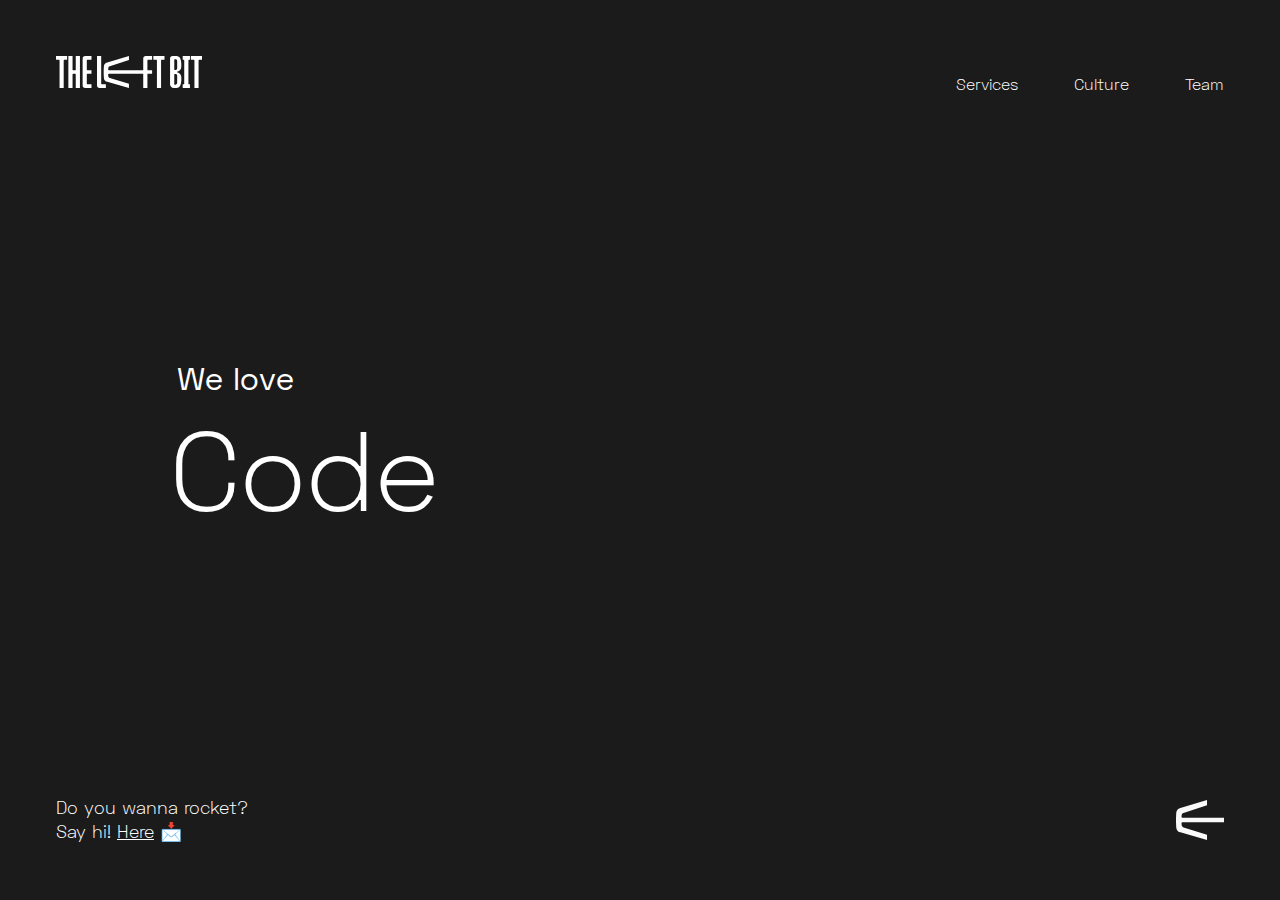
==== index.html @ 8c2b459a "Update from https://github.com/theleftbit/theleftbit-website-nextjs/commit/d767569d559c5ef209e771ac6" ====
<!DOCTYPE html><html><head><meta charSet="utf-8"/><meta http-equiv="X-UA-Compatible" content="IE=edge"/><meta name="viewport" content="width=device-width, initial-scale=1"/><meta name="description" content="theleftbit, In today’s market, technology is expanding in all kind of industries. We can help you create and improve digital products that span from software to UX"/><meta name="author" content="The Left Bit"/><meta name="keywords" content="theleftbit, leftbit, code, developers"/><meta name="robots" content="index,follow"/><link rel="shortcut icon" href="assets/img/favicon.svg" type="image/x-icon"/><link rel="icon" href="assets/img/favicon.svg" type="image/x-icon"/><title>theleftbit</title><meta name="next-head-count" content="10"/><link rel="preload" href="/_next/static/css/8f4c85c8540be313.css" as="style"/><link rel="stylesheet" href="/_next/static/css/8f4c85c8540be313.css" data-n-g=""/><link rel="preload" href="/_next/static/css/20ad8ab1b4984636.css" as="style"/><link rel="stylesheet" href="/_next/static/css/20ad8ab1b4984636.css" data-n-p=""/><noscript data-n-css=""></noscript><script defer="" nomodule="" src="/_next/static/chunks/polyfills-c67a75d1b6f99dc8.js"></script><script src="/_next/static/chunks/webpack-461f90096d759698.js" defer=""></script><script src="/_next/static/chunks/framework-66d32731bdd20e83.js" defer=""></script><script src="/_next/static/chunks/main-009b2bf19c1ee02a.js" defer=""></script><script src="/_next/static/chunks/pages/_app-4206fc0a29a8e4ac.js" defer=""></script><script src="/_next/static/chunks/ebaf4c27-7d0f244087fae3f6.js" defer=""></script><script src="/_next/static/chunks/675-a85809a6ac7dcd2d.js" defer=""></script><script src="/_next/static/chunks/885-68ba85ce35281398.js" defer=""></script><script src="/_next/static/chunks/pages/index-080be51322cd335b.js" defer=""></script><script src="/_next/static/Gypg1C9g_Q4SlxHvKDeS6/_buildManifest.js" defer=""></script><script src="/_next/static/Gypg1C9g_Q4SlxHvKDeS6/_ssgManifest.js" defer=""></script></head><body><div id="__next"><div class="_app_app__CEyTH"><header id="home-header" class="header_header__pwrbs header_headerHome__FDfKt"><a id="home-link" target="_self" role="link" title="Home link" href="/"><svg width="146" height="32" class="header_logo__AqbZa"><path fill="#1B1B1B" fill-rule="evenodd" d="M7.703 4.158V32H3.557V4.158a.485.485 0 00-.483-.487H0V.001h11.131v3.67H8.186a.485.485 0 00-.483.487zm97.364 0V32h-4.146V4.158a.485.485 0 00-.483-.487h-3.073V.001h11.13v3.67h-2.945a.485.485 0 00-.483.487zm-55.178 24.17V32H43.63a2.624 2.624 0 01-2.614-2.634V.001H45.2v27.84c0 .27.217.488.484.488h4.206zM35.496 17.836H31.29a.485.485 0 00-.483.488v9.519c0 .269.216.487.483.487h4.206V32H29.24a2.624 2.624 0 01-2.614-2.634V2.634A2.624 2.624 0 0129.24 0h6.257v3.671H31.29a.485.485 0 00-.483.487v9.52c0 .268.216.486.483.486h4.206v3.671zM19.75 0h4.189v32H19.75V18.323a.485.485 0 00-.483-.487H17.03a.485.485 0 00-.483.487V32h-4.188V0h4.188v13.677c0 .27.216.488.483.488h2.237a.485.485 0 00.483-.488V0zm72.148 3.671a.485.485 0 00-.483.487v10.007h4.69v3.67h-4.69V32h-4.182V17.836H52.838a.664.664 0 00-.661.666l.119 1.526c0 .914.65 1.698 1.542 1.86l19.119 5.944v4.09l-21.67-6.11c-1.756-.295-2.993-1.41-3.367-3.522a4.373 4.373 0 01-.056-.563l-.117-2.157a78.137 78.137 0 01.003-7.14l.101-1.774a4.83 4.83 0 01.42-1.814c.565-1.217 1.622-2.225 2.985-2.465l21.7-6.345v4.091L53.82 10.31a1.886 1.886 0 00-1.524 1.856l-.12 1.368c0 .368.297.667.662.667l34.395-.032V2.634A2.624 2.624 0 0189.846 0h6.258v3.671h-4.206zm50.673.487V32h-4.145V4.158a.485.485 0 00-.483-.487h-3.074V.001H146v3.67h-2.945a.485.485 0 00-.484.487zm-8.615-.487h-.948a.588.588 0 00-.586.59V27.74c0 .326.262.59.586.59h.948V32H126.7v-3.67h.948a.588.588 0 00.586-.59V4.26a.588.588 0 00-.586-.59h-.948V.001h7.256v3.67zM121.17 26.785c0 1.938-1.656 1.86-1.656 1.86h-.781a.485.485 0 01-.483-.487v-9.65c0-.27.216-.488.483-.488h.92c1.517 0 1.517 1.705 1.517 1.705v7.06zm-2.92-22.943c0-.27.216-.487.483-.487h.781s1.656-.078 1.656 1.86v7.06s0 1.705-1.516 1.705h-.921a.485.485 0 01-.483-.488v-9.65zm3.309 12.633a.488.488 0 01-.362-.471v-.008c0-.222.15-.414.362-.471.897-.243 3.185-1.12 3.622-3.828.547-3.385-.1-9.266-1.718-10.523C121.952 0 120.692 0 120.306 0h-3.632a2.624 2.624 0 00-2.614 2.634v25.695c0 2.027 1.631 3.671 3.643 3.671h2.603c.385 0 1.645 0 3.156-1.174 1.618-1.257 2.265-7.138 1.718-10.523-.437-2.708-2.725-3.585-3.622-3.828z"></path></svg><svg width="58" height="98" class="header_logoMobile__0E_c2"><path fill="#1B1B1B" fill-rule="evenodd" d="M54.612 37.028V64h-4.097V37.028a.475.475 0 00-.477-.472H47V33h11v3.556h-2.91a.475.475 0 00-.478.472zM12 60.444V64H5.652C4.187 64 3 62.858 3 61.448V33h4.242v26.972c0 .26.22.472.49.472H12zm22.712-43.228h-4.13a.472.472 0 00-.475.47v9.188c0 .26.212.47.474.47h4.13v3.544h-6.144c-1.418 0-2.567-1.139-2.567-2.543V2.543C26 1.137 27.15 0 28.567 0h6.145v3.543h-4.13a.472.472 0 00-.475.47v9.189c0 .26.212.47.474.47h4.13v3.544zm-23.87 75.75v-6.814s0-1.646-1.457-1.646h-.884a.467.467 0 00-.464.47v9.316c0 .26.208.47.464.47h.75s1.59.075 1.59-1.796zM8.036 70.82v9.315c0 .26.208.47.464.47h.884c1.456 0 1.456-1.645 1.456-1.645v-6.815c0-1.87-1.59-1.795-1.59-1.795H8.5a.467.467 0 00-.464.47zm3.177 12.194c.862.234 3.058 1.081 3.478 3.695.525 3.267-.096 8.943-1.65 10.157C11.592 98 10.382 98 10.012 98H7.513c-1.931 0-3.497-1.586-3.497-3.544V69.655c0-1.404 1.123-2.543 2.51-2.543h3.486c.37 0 1.58 0 3.03 1.133 1.554 1.214 2.175 6.89 1.65 10.158-.42 2.613-2.616 3.46-3.478 3.694a.471.471 0 00-.347.455v.008c0 .214.143.4.347.455zM31.59 71.125V98h-3.98V71.126c0-.26-.208-.47-.465-.47h-2.951v-3.544h10.688v3.544h-2.828a.467.467 0 00-.464.47zM7.533 4.052v26.874H3.479V4.052c0-.26-.212-.47-.473-.47H0V.038h10.886v3.544h-2.88a.47.47 0 00-.473.47zM19.022 0H23v31h-3.978V17.75a.466.466 0 00-.46-.472h-2.124a.466.466 0 00-.46.472V31H12V0h3.978v13.25c0 .26.206.472.46.472h2.125a.466.466 0 00.459-.472V0zm22.813 36.556a.475.475 0 00-.479.472v9.694H46v3.556h-4.644V64h-4.14V50.278H15.121a.65.65 0 00-.656.646l.118 1.478c0 .886.643 1.645 1.527 1.802l18.933 5.758v3.963l-21.46-5.92c-1.737-.286-2.963-1.366-3.333-3.412a4.131 4.131 0 01-.056-.545l-.116-2.09a74 74 0 01.003-6.916l.101-1.718a4.594 4.594 0 01.415-1.758c.56-1.179 1.607-2.155 2.957-2.388l21.49-6.147v3.964l-18.951 5.993c-.876.164-1.51.92-1.51 1.798l-.118 1.325a.65.65 0 00.656.646l22.093-.032V35.552c0-1.41 1.159-2.552 2.588-2.552H46v3.556h-4.165zM23 70.556h-.915a.568.568 0 00-.565.572v22.744a.57.57 0 00.565.572H23V98h-7v-3.556h.915a.568.568 0 00.565-.572V71.128a.568.568 0 00-.565-.572H16V67h7v3.556z"></path></svg><span style="visibility:hidden">theleftbit</span></a><nav><div class="header_link__ukr3u"><a target="_self" title="Service" aria-selected="false" href="/services">Services</a><div class="header_underline__pWEtG"></div></div><div class="header_link__ukr3u"><a target="_self" title="Culture" aria-selected="false" href="/culture">Culture</a><div class="header_underline__pWEtG"></div></div><div class="header_link__ukr3u"><a target="_self" title="Team" aria-selected="false" href="/team">Team</a><div class="header_underline__pWEtG"></div></div></nav><svg width="24" height="24" class="header_menuMobile__DO3ut"><path fill="#1B1B1B" d="M3.5 3h14a.5.5 0 01.5.5v1a.5.5 0 01-.5.5h-14a.5.5 0 01-.5-.5v-1a.5.5 0 01.5-.5zm0 16h14a.5.5 0 01.5.5v1a.5.5 0 01-.5.5h-14a.5.5 0 01-.5-.5v-1a.5.5 0 01.5-.5zm0-8h17a.5.5 0 01.5.5v1a.5.5 0 01-.5.5h-17a.5.5 0 01-.5-.5v-1a.5.5 0 01.5-.5z" fill-rule="evenodd"></path></svg></header><section class="header_menuInvisible__mW2NB" role="navigation"><div class="header_menuContainer__ZrjUb"><div class="header_menuMobileHeader__sW282"><h3>Menu</h3><svg width="24" height="24"><g fill="none"><path d="M0 0h24v24H0z"></path><path fill="#1B1B1B" d="M12 10.586l7.425-7.425a.5.5 0 01.707 0l.707.707a.5.5 0 010 .707L13.414 12l7.425 7.425a.5.5 0 010 .707l-.707.707a.5.5 0 01-.707 0L12 13.414 4.575 20.84a.5.5 0 01-.707 0l-.707-.707a.5.5 0 010-.707L10.586 12 3.16 4.575a.5.5 0 010-.707l.707-.707a.5.5 0 01.707 0L12 10.586z"></path></g></svg></div><nav role="navigation"><a target="_self" title="Service" aria-selected="false" href="/services">Service</a><a target="_self" title="Team" aria-selected="true" href="/team">Team</a><a target="_self" title="Culture" aria-selected="false" href="/culture">Culture</a></nav></div></section><div id="home"><div class="carousel"><style data-emotion="css ohwg9z">.css-ohwg9z{position:relative;overflow:hidden;}</style><div class=" css-ohwg9z"><style data-emotion="css 1f8sh1y">.css-1f8sh1y{position:relative;width:100%;height:100%;}</style><div class="css-1f8sh1y"><style data-emotion="css 1l7c0cy">.css-1l7c0cy{position:absolute;height:100%;width:100%;}</style><div class="css-1l7c0cy"><div style="height:100%"><div style="position:relative;height:100%"><div><section class="section_section__gftBy" style="background:#1b1b1b"><div class="container content"><div class="d-flex row justify-content-md-center align-items-center w-100 flex-fill"><div class="col-10"><h2>We love</h2><h1>Code</h1></div></div></div></section></div></div></div></div><div class="css-1l7c0cy"><div style="height:100%"><div style="position:relative;height:100%"><div><section class="section_section__gftBy" style="background:#041E42"><div class="container"><div class="d-flex flex-nowrap w-full justify-content-center align-items-center"><div class="justify-content-center align-items-center w-[400px] md:w-[400px] lg:w-[400px] xl:w-[600px] h-full flex justify-content-center"><picture class="flex justify-content-center"><source srcSet="/assets/img/mlb-1.webp"/><source srcSet="/assets/img/mlb-1.avif"/><source srcSet="/assets/img/mlb-1.png"/><img src="/assets/img/mlb-1.webp" class="object-contain h-auto w-[80%]" alt="MLB mobile app first screenshot"/></picture></div><div class="justify-content-center align-items-center w-[400px] md:w-[400px] lg:w-[400px] xl:w-[600px] h-full hidden lg:flex"><picture class="flex justify-content-center"><source srcSet="/assets/img/mlb-2.webp"/><source srcSet="/assets/img/mlb-2.avif"/><source srcSet="/assets/img/mlb-2.png"/><img src="/assets/img/mlb-2.webp" class="object-contain h-auto w-[80%]" alt="MLB mobile app first screenshot"/></picture></div><div class="justify-content-center align-items-center w-[400px] md:w-[400px] lg:w-[400px] xl:w-[600px] h-full hidden lg:flex"><picture class="flex justify-content-center"><source srcSet="/assets/img/mlb-3.webp"/><source srcSet="/assets/img/mlb-3.avif"/><source srcSet="/assets/img/mlb-3.png"/><img src="/assets/img/mlb-3.webp" class="object-contain h-auto w-[80%]" alt="MLB mobile app third screenshot"/></picture></div></div></div></section></div></div></div></div><div class="css-1l7c0cy"><div style="height:100%"><div style="position:relative;height:100%"><div><section class="section_section__gftBy" style="background:#1b1b1b"><div class="container content"><div class="d-flex row justify-content-md-center align-items-center w-100 flex-fill"><div class="col-10"><h2>We create</h2><h1>Digital products</h1></div></div></div></section></div></div></div></div><div class="css-1l7c0cy"><div style="height:100%"><div style="position:relative;height:100%"><div><section class="section_section__gftBy" style="background:#64B885"><div class="container"><div class="d-flex flex-nowrap w-full justify-content-center align-items-center"><div class="justify-content-center align-items-center w-[400px] md:w-[400px] lg:w-[400px] xl:w-[600px] h-full flex justify-content-center"><picture class="flex justify-content-center"><source srcSet="/assets/img/naturitas-1.webp"/><source srcSet="/assets/img/naturitas-1.avif"/><source srcSet="/assets/img/naturitas-1.png"/><img src="/assets/img/naturitas-1.webp" class="object-contain h-auto w-[80%]" alt="Naturitas mobile app first screenshot"/></picture></div><div class="justify-content-center align-items-center w-[400px] md:w-[400px] lg:w-[400px] xl:w-[600px] h-full hidden lg:flex"><picture class="flex justify-content-center"><source srcSet="/assets/img/naturitas-2.webp"/><source srcSet="/assets/img/naturitas-2.avif"/><source srcSet="/assets/img/naturitas-2.png"/><img src="/assets/img/naturitas-2.webp" class="object-contain h-auto w-[80%]" alt="Naturitas mobile app first screenshot"/></picture></div><div class="justify-content-center align-items-center w-[400px] md:w-[400px] lg:w-[400px] xl:w-[600px] h-full hidden lg:flex"><picture class="flex justify-content-center"><source srcSet="/assets/img/naturitas-3.webp"/><source srcSet="/assets/img/naturitas-3.avif"/><source srcSet="/assets/img/naturitas-3.png"/><img src="/assets/img/naturitas-3.webp" class="object-contain h-auto w-[80%]" alt="Naturitas mobile app third screenshot"/></picture></div></div></div></section></div></div></div></div><div class="css-1l7c0cy"><div style="height:100%"><div style="position:relative;height:100%"><div><section class="section_section__gftBy" style="background:#1b1b1b"><div class="container content"><div class="row justify-content-md-center align-items-center w-100 flex-fill"><div class="col-10"><h2>We help</h2><h1>You scale</h1></div></div></div></section></div></div></div></div><div class="css-1l7c0cy"><div style="height:100%"><div style="position:relative;height:100%"><div><section class="section_section__gftBy" style="background:#192e35"><div class="container"><div class="d-flex flex-nowrap w-full justify-content-center align-items-center"><div class="justify-content-center align-items-center w-[400px] md:w-[400px] lg:w-[400px] xl:w-[600px] h-full flex justify-content-center"><picture class="flex justify-content-center"><source srcSet="/assets/img/videoask-1.webp"/><source srcSet="/assets/img/videoask-1.avif"/><source srcSet="/assets/img/videoask-1.png"/><img src="/assets/img/videoask-1.webp" class="object-contain h-auto w-[80%]" alt="Videoask mobile app first screenshot"/></picture></div><div class="justify-content-center align-items-center w-[400px] md:w-[400px] lg:w-[400px] xl:w-[600px] h-full hidden lg:flex"><picture class="flex justify-content-center"><source srcSet="/assets/img/videoask-2.webp"/><source srcSet="/assets/img/videoask-2.avif"/><source srcSet="/assets/img/videoask-2.png"/><img src="/assets/img/videoask-2.webp" class="object-contain h-auto w-[80%]" alt="Videoask mobile app first screenshot"/></picture></div><div class="justify-content-center align-items-center w-[400px] md:w-[400px] lg:w-[400px] xl:w-[600px] h-full hidden lg:flex"><picture class="flex justify-content-center"><source srcSet="/assets/img/videoask-3.webp"/><source srcSet="/assets/img/videoask-3.avif"/><source srcSet="/assets/img/videoask-3.png"/><img src="/assets/img/videoask-3.webp" class="object-contain h-auto w-[80%]" alt="Videoask mobile app third screenshot"/></picture></div></div></div></section></div></div></div></div></div><style data-emotion="css 1abc02a">.css-1abc02a{position:absolute;height:100%;background-color:transparent;z-index:1;top:0;right:0;}.css-1abc02a:hover button{background-color:black;-webkit-filter:brightness(120%);filter:brightness(120%);opacity:0.4;}</style><div class=" css-1abc02a"><style data-emotion="css 1czzsi3">.css-1czzsi3{margin:0 10px;position:relative;background-color:#494949;top:calc(50% - 20px)!important;color:white;font-size:30px;-webkit-transition:200ms;transition:200ms;cursor:pointer;opacity:0;}.css-1czzsi3:hover{opacity:0.6!important;}</style><style data-emotion="css 5gbgld">.css-5gbgld{text-align:center;-webkit-flex:0 0 auto;-ms-flex:0 0 auto;flex:0 0 auto;font-size:1.5rem;padding:8px;border-radius:50%;overflow:visible;color:rgba(0, 0, 0, 0.54);-webkit-transition:background-color 150ms cubic-bezier(0.4, 0, 0.2, 1) 0ms;transition:background-color 150ms cubic-bezier(0.4, 0, 0.2, 1) 0ms;margin:0 10px;position:relative;background-color:#494949;top:calc(50% - 20px)!important;color:white;font-size:30px;-webkit-transition:200ms;transition:200ms;cursor:pointer;opacity:0;}.css-5gbgld:hover{background-color:rgba(0, 0, 0, 0.04);}@media (hover: none){.css-5gbgld:hover{background-color:transparent;}}.css-5gbgld.Mui-disabled{background-color:transparent;color:rgba(0, 0, 0, 0.26);}.css-5gbgld:hover{opacity:0.6!important;}</style><style data-emotion="css e8vs8u">.css-e8vs8u{display:-webkit-inline-box;display:-webkit-inline-flex;display:-ms-inline-flexbox;display:inline-flex;-webkit-align-items:center;-webkit-box-align:center;-ms-flex-align:center;align-items:center;-webkit-box-pack:center;-ms-flex-pack:center;-webkit-justify-content:center;justify-content:center;position:relative;box-sizing:border-box;-webkit-tap-highlight-color:transparent;background-color:transparent;outline:0;border:0;margin:0;border-radius:0;padding:0;cursor:pointer;-webkit-user-select:none;-moz-user-select:none;-ms-user-select:none;user-select:none;vertical-align:middle;-moz-appearance:none;-webkit-appearance:none;-webkit-text-decoration:none;text-decoration:none;color:inherit;text-align:center;-webkit-flex:0 0 auto;-ms-flex:0 0 auto;flex:0 0 auto;font-size:1.5rem;padding:8px;border-radius:50%;overflow:visible;color:rgba(0, 0, 0, 0.54);-webkit-transition:background-color 150ms cubic-bezier(0.4, 0, 0.2, 1) 0ms;transition:background-color 150ms cubic-bezier(0.4, 0, 0.2, 1) 0ms;margin:0 10px;position:relative;background-color:#494949;top:calc(50% - 20px)!important;color:white;font-size:30px;-webkit-transition:200ms;transition:200ms;cursor:pointer;opacity:0;}.css-e8vs8u::-moz-focus-inner{border-style:none;}.css-e8vs8u.Mui-disabled{pointer-events:none;cursor:default;}@media print{.css-e8vs8u{-webkit-print-color-adjust:exact;color-adjust:exact;}}.css-e8vs8u:hover{background-color:rgba(0, 0, 0, 0.04);}@media (hover: none){.css-e8vs8u:hover{background-color:transparent;}}.css-e8vs8u.Mui-disabled{background-color:transparent;color:rgba(0, 0, 0, 0.26);}.css-e8vs8u:hover{opacity:0.6!important;}</style><button class="MuiButtonBase-root MuiIconButton-root MuiIconButton-sizeMedium  css-e8vs8u" tabindex="0" type="button" aria-label="Next"><style data-emotion="css vubbuv">.css-vubbuv{-webkit-user-select:none;-moz-user-select:none;-ms-user-select:none;user-select:none;width:1em;height:1em;display:inline-block;fill:currentColor;-webkit-flex-shrink:0;-ms-flex-negative:0;flex-shrink:0;-webkit-transition:fill 200ms cubic-bezier(0.4, 0, 0.2, 1) 0ms;transition:fill 200ms cubic-bezier(0.4, 0, 0.2, 1) 0ms;font-size:1.5rem;}</style><svg class="MuiSvgIcon-root MuiSvgIcon-fontSizeMedium css-vubbuv" focusable="false" aria-hidden="true" viewBox="0 0 24 24" data-testid="NavigateNextIcon"><path d="M10 6 8.59 7.41 13.17 12l-4.58 4.59L10 18l6-6z"></path></svg></button></div><style data-emotion="css hn784z">.css-hn784z{position:absolute;height:100%;background-color:transparent;z-index:1;top:0;left:0;}.css-hn784z:hover button{background-color:black;-webkit-filter:brightness(120%);filter:brightness(120%);opacity:0.4;}</style><div class=" css-hn784z"><button class="MuiButtonBase-root MuiIconButton-root MuiIconButton-sizeMedium  css-e8vs8u" tabindex="0" type="button" aria-label="Previous"><svg class="MuiSvgIcon-root MuiSvgIcon-fontSizeMedium css-vubbuv" focusable="false" aria-hidden="true" viewBox="0 0 24 24" data-testid="NavigateBeforeIcon"><path d="M15.41 7.41 14 6l-6 6 6 6 1.41-1.41L10.83 12z"></path></svg></button></div></div></div></div><div class="footer_footer__3kcQj"><div class="footer_sayHi__KmhwQ"><p id="rocket">Do you wanna rocket?</p><p id="here">Say hi!<!-- --> <a href="mailto:hola@theleftbit.com" role="link" title="Contact by email"><u>Here</u> 📩</a></p></div><img src="/assets/img/ic-arrow-big.svg" alt="arrow"/></div></div></div><script id="__NEXT_DATA__" type="application/json">{"props":{"pageProps":{}},"page":"/","query":{},"buildId":"Gypg1C9g_Q4SlxHvKDeS6","nextExport":true,"autoExport":true,"isFallback":false,"scriptLoader":[]}</script></body></html>
---- _next/static/css/8f4c85c8540be313.css ----
@keyframes footer_go-in__pZw5v{0%{opacity:0;transform:translateY(50px)}to{opacity:1;transform:translate(0)}}@keyframes footer_spin__RtbjP{to{transform:rotate(1turn)}}@keyframes footer_fade-in__LM8X5{0%{opacity:0}to{opacity:1}}@keyframes footer_fade-out__YYABc{0%{opacity:1}to{opacity:0}}@keyframes footer_underline__arOXU{0%{width:0;right:0}50%{width:100%}to{left:0;right:unset;width:50%}}@keyframes footer_leave-underline__mEMut{0%{left:0;width:50%}to{left:0;width:0}}@keyframes footer_action-background__I1sWd{to{width:100%}}@keyframes footer_action-background-hover__hNfj4{0%{width:0}to{width:100%}}@keyframes footer_mobile-menu-animation-in__iFk5k{0%{opacity:1}20%{width:100%;height:64px}to{width:100%;height:100%;opacity:1;z-index:100}}@keyframes footer_mobile-menu-animation-out__KY7pD{0%{opacity:1;width:100%;height:100%;z-index:100}20%{opacity:1;width:100%;height:100%;z-index:100}70%{z-index:100;opacity:1;height:64px;width:100%}80%{width:64px;z-index:100}99%{width:64px;z-index:100}to{opacity:0;z-index:1}}@keyframes footer_bounce__KU4Ub{0%{transform:translateY(-10px)}50%{transform:translateY(10px)}to{transform:translateY(-10px)}}@font-face{font-family:SpaceGrotesk;src:url(/assets/fonts/SpaceGrotesk-Medium.woff) format("woff"),url(/assets/fonts/SpaceGrotesk-Medium.otf) format("opentype"),url(/assets/fonts/SpaceGrotesk-Medium.ttf) format("truetype"),url(/assets/fonts/SpaceGrotesk-Medium.woff2) format("woff2")}@font-face{font-family:SpaceGrotesk-light;src:url(/assets/fonts/SpaceGrotesk-Light.woff) format("woff"),url(/assets/fonts/SpaceGrotesk-Light.otf) format("opentype"),url(/assets/fonts/SpaceGrotesk-Light.ttf) format("truetype"),url(/assets/fonts/SpaceGrotesk-Light.woff2) format("woff2")}@font-face{font-family:SpaceGrotesk-regular;src:url(/assets/fonts/SpaceGrotesk-Regular.woff) format("woff"),url(/assets/fonts/SpaceGrotesk-Regular.otf) format("opentype"),url(/assets/fonts/SpaceGrotesk-Regular.ttf) format("truetype"),url(/assets/fonts/SpaceGrotesk-Regular.woff2) format("woff2")}.footer_footer__3kcQj{position:absolute;bottom:0;left:0;width:100%;z-index:10;padding:0 56px 56px;font-family:SpaceGrotesk-light,serif;display:flex;flex-direction:row;justify-content:space-between;align-items:center}.footer_footer__3kcQj .footer_projects__ZbLb2,.footer_footer__3kcQj .footer_sayHi__KmhwQ{font-size:18px;font-weight:500;line-height:1.33;color:#fff}.footer_footer__3kcQj .footer_projects__ZbLb2{display:block;position:absolute;bottom:56px;left:50%;transform:translate(-50%);opacity:0;transition:all .2s;text-align:center}.footer_footer__3kcQj p{margin:0}@media only screen and (max-width:479px){.footer_footer__3kcQj{padding:0 20px 20px}.footer_footer__3kcQj img{display:none}.footer_footer__3kcQj .footer_projects__ZbLb2{display:none!important}}@keyframes header_go-in__zVlfP{0%{opacity:0;transform:translateY(50px)}to{opacity:1;transform:translate(0)}}@keyframes header_spin__qB2bs{to{transform:rotate(1turn)}}@keyframes header_fade-in__rBcct{0%{opacity:0}to{opacity:1}}@keyframes header_fade-out__SIkjv{0%{opacity:1}to{opacity:0}}@keyframes header_underline__pWEtG{0%{width:0;right:0}50%{width:100%}to{left:0;right:unset;width:50%}}@keyframes header_leave-underline__BFGMo{0%{left:0;width:50%}to{left:0;width:0}}@keyframes header_action-background__ub5bV{to{width:100%}}@keyframes header_action-background-hover__s_2YL{0%{width:0}to{width:100%}}@keyframes header_mobile-menu-animation-in___ncwJ{0%{opacity:1}20%{width:100%;height:64px}to{width:100%;height:100%;opacity:1;z-index:100}}@keyframes header_mobile-menu-animation-out__yD_Fm{0%{opacity:1;width:100%;height:100%;z-index:100}20%{opacity:1;width:100%;height:100%;z-index:100}70%{z-index:100;opacity:1;height:64px;width:100%}80%{width:64px;z-index:100}99%{width:64px;z-index:100}to{opacity:0;z-index:1}}@keyframes header_bounce__agUhG{0%{transform:translateY(-10px)}50%{transform:translateY(10px)}to{transform:translateY(-10px)}}.header_logoMobile__0E_c2,.header_menuButton__njek6{display:none}.header_logo__AqbZa{display:block;color:#1b1b1b}.header_header__pwrbs{position:absolute;top:0;left:0;width:100%;display:flex;z-index:10;justify-content:space-between;align-items:center;padding:56px}.header_link__ukr3u{position:relative}.header_link__ukr3u .header_underline__pWEtG{position:absolute;height:2px;bottom:-8px;background:#1b1b1b;animation:header_leave-underline__BFGMo .2s ease-in-out forwards}.header_menuMobile__DO3ut{display:none}.header_hideMenu__9ZZoy{opacity:1;animation:header_mobile-menu-animation-out__yD_Fm 1s forwards}.header_menuInvisible__mW2NB{display:none}.header_menuVisible__LdMra{position:absolute;top:0;right:0;z-index:5;display:flex;justify-content:space-between;align-items:center;flex-direction:column;background:#1b1b1b;width:0;height:64px;opacity:0;animation:header_mobile-menu-animation-in___ncwJ 1s forwards}.header_menuVisible__LdMra .header_menuContainer__ZrjUb{display:flex;padding-top:20px;padding-bottom:20px;width:90%;height:90vh;flex-direction:column;align-content:space-between;justify-content:space-between}.header_menuVisible__LdMra .header_menuMobileHeader__sW282{display:flex;justify-content:space-between;align-items:center;width:100%;opacity:0}.header_menuVisible__LdMra .header_menuMobileHeader__sW282 h3{color:#fff}.header_menuVisible__LdMra .header_withAnimation__6xR1P{opacity:0;animation:header_go-in__zVlfP .5s ease-in-out 0s forwards}.header_menuVisible__LdMra .header_withMenuOutAnimation__JSr1E{animation:header_mobile-menu-animation-out__yD_Fm 1s forwards}.header_menuVisible__LdMra nav{display:flex;flex-direction:column;align-items:flex-start;width:100%;opacity:0}.header_menuVisible__LdMra nav a{font-family:SpaceGrotesk-light,serif;font-size:56px;font-weight:300;font-style:normal;font-stretch:normal;line-height:1.14;letter-spacing:normal;color:#f7f7f7}.header_menuVisible__LdMra svg g path:nth-child(2){fill:#f7f7f7}.header_header__pwrbs.header_headerHome__FDfKt{color:#fff}.header_header__pwrbs.header_headerHome__FDfKt svg{color:#fff;fill:#fff}.header_header__pwrbs.header_headerHome__FDfKt svg path{fill:#fff}@media only screen and (max-width:639px){.header_header__pwrbs.header_headerHome__FDfKt{position:absolute}}.header_header__pwrbs nav{display:flex;flex-direction:row;justify-content:center;align-items:center}.header_header__pwrbs nav>*{margin-left:56px;display:inline-block;position:relative}.header_header__pwrbs nav>* a{font-family:SpaceGrotesk-light,serif}.header_header__pwrbs nav>* a[aria-selected=true]+div,.header_header__pwrbs nav>:hover>div{animation:header_underline__pWEtG .5s ease-in-out forwards}@media only screen and (max-width:639px){.header_header__pwrbs{position:relative;margin:0;padding:20px;align-items:flex-start;animation:unset;opacity:1}.header_header__pwrbs .header_menuMobile__DO3ut{display:flex;align-items:center;justify-content:center;transition:all .2s ease;cursor:pointer}.header_header__pwrbs .header_logo__AqbZa,.header_header__pwrbs nav{display:none}.header_header__pwrbs .header_logoMobile__0E_c2,.header_header__pwrbs .header_menuMobile__DO3ut{display:block}}.header_header__pwrbs .header_scrolled__uFU9c{background:#1b1b1b}.header_header__pwrbs .header_scrolled__uFU9c svg path{fill:#fff}@media screen and (min-height:1024px)and (max-width:1024px){.header_header__pwrbs nav>:hover>div{animation:unset;display:none}.header_header__pwrbs nav>* a[aria-selected=true]+div{animation:unset;left:0;width:50%}}
/*
! tailwindcss v3.3.3 | MIT License | https://tailwindcss.com
*/*,:after,:before{box-sizing:border-box;border:0 solid #e5e7eb}:after,:before{--tw-content:""}html{line-height:1.5;-webkit-text-size-adjust:100%;-moz-tab-size:4;-o-tab-size:4;tab-size:4;font-family:ui-sans-serif,system-ui,-apple-system,BlinkMacSystemFont,Segoe UI,Roboto,Helvetica Neue,Arial,Noto Sans,sans-serif,Apple Color Emoji,Segoe UI Emoji,Segoe UI Symbol,Noto Color Emoji;font-feature-settings:normal;font-variation-settings:normal}body{margin:0;line-height:inherit}hr{height:0;color:inherit;border-top-width:1px}abbr:where([title]){-webkit-text-decoration:underline dotted;text-decoration:underline dotted}h1,h2,h3,h4,h5,h6{font-size:inherit;font-weight:inherit}a{text-decoration:inherit}b,strong{font-weight:bolder}code,kbd,pre,samp{font-family:ui-monospace,SFMono-Regular,Menlo,Monaco,Consolas,Liberation Mono,Courier New,monospace;font-size:1em}small{font-size:80%}sub,sup{font-size:75%;line-height:0;position:relative;vertical-align:baseline}sub{bottom:-.25em}sup{top:-.5em}table{text-indent:0;border-color:inherit;border-collapse:collapse}button,input,optgroup,select,textarea{font-family:inherit;font-feature-settings:inherit;font-variation-settings:inherit;font-size:100%;font-weight:inherit;line-height:inherit;color:inherit;margin:0;padding:0}button,select{text-transform:none}[type=button],[type=reset],[type=submit],button{-webkit-appearance:button;background-color:transparent;background-image:none}:-moz-focusring{outline:auto}:-moz-ui-invalid{box-shadow:none}progress{vertical-align:baseline}::-webkit-inner-spin-button,::-webkit-outer-spin-button{height:auto}[type=search]{-webkit-appearance:textfield;outline-offset:-2px}::-webkit-search-decoration{-webkit-appearance:none}::-webkit-file-upload-button{-webkit-appearance:button;font:inherit}summary{display:list-item}blockquote,dd,dl,figure,h1,h2,h3,h4,h5,h6,hr,p,pre{margin:0}fieldset{margin:0}fieldset,legend{padding:0}menu,ol,ul{list-style:none;margin:0;padding:0}dialog{padding:0}textarea{resize:vertical}input::-moz-placeholder,textarea::-moz-placeholder{opacity:1;color:#9ca3af}input::placeholder,textarea::placeholder{opacity:1;color:#9ca3af}[role=button],button{cursor:pointer}:disabled{cursor:default}audio,canvas,embed,iframe,img,object,svg,video{display:block;vertical-align:middle}img,video{max-width:100%;height:auto}[hidden]{display:none}*,:after,:before{--tw-border-spacing-x:0;--tw-border-spacing-y:0;--tw-translate-x:0;--tw-translate-y:0;--tw-rotate:0;--tw-skew-x:0;--tw-skew-y:0;--tw-scale-x:1;--tw-scale-y:1;--tw-pan-x: ;--tw-pan-y: ;--tw-pinch-zoom: ;--tw-scroll-snap-strictness:proximity;--tw-gradient-from-position: ;--tw-gradient-via-position: ;--tw-gradient-to-position: ;--tw-ordinal: ;--tw-slashed-zero: ;--tw-numeric-figure: ;--tw-numeric-spacing: ;--tw-numeric-fraction: ;--tw-ring-inset: ;--tw-ring-offset-width:0px;--tw-ring-offset-color:#fff;--tw-ring-color:rgba(59,130,246,.5);--tw-ring-offset-shadow:0 0 #0000;--tw-ring-shadow:0 0 #0000;--tw-shadow:0 0 #0000;--tw-shadow-colored:0 0 #0000;--tw-blur: ;--tw-brightness: ;--tw-contrast: ;--tw-grayscale: ;--tw-hue-rotate: ;--tw-invert: ;--tw-saturate: ;--tw-sepia: ;--tw-drop-shadow: ;--tw-backdrop-blur: ;--tw-backdrop-brightness: ;--tw-backdrop-contrast: ;--tw-backdrop-grayscale: ;--tw-backdrop-hue-rotate: ;--tw-backdrop-invert: ;--tw-backdrop-opacity: ;--tw-backdrop-saturate: ;--tw-backdrop-sepia: }::backdrop{--tw-border-spacing-x:0;--tw-border-spacing-y:0;--tw-translate-x:0;--tw-translate-y:0;--tw-rotate:0;--tw-skew-x:0;--tw-skew-y:0;--tw-scale-x:1;--tw-scale-y:1;--tw-pan-x: ;--tw-pan-y: ;--tw-pinch-zoom: ;--tw-scroll-snap-strictness:proximity;--tw-gradient-from-position: ;--tw-gradient-via-position: ;--tw-gradient-to-position: ;--tw-ordinal: ;--tw-slashed-zero: ;--tw-numeric-figure: ;--tw-numeric-spacing: ;--tw-numeric-fraction: ;--tw-ring-inset: ;--tw-ring-offset-width:0px;--tw-ring-offset-color:#fff;--tw-ring-color:rgba(59,130,246,.5);--tw-ring-offset-shadow:0 0 #0000;--tw-ring-shadow:0 0 #0000;--tw-shadow:0 0 #0000;--tw-shadow-colored:0 0 #0000;--tw-blur: ;--tw-brightness: ;--tw-contrast: ;--tw-grayscale: ;--tw-hue-rotate: ;--tw-invert: ;--tw-saturate: ;--tw-sepia: ;--tw-drop-shadow: ;--tw-backdrop-blur: ;--tw-backdrop-brightness: ;--tw-backdrop-contrast: ;--tw-backdrop-grayscale: ;--tw-backdrop-hue-rotate: ;--tw-backdrop-invert: ;--tw-backdrop-opacity: ;--tw-backdrop-saturate: ;--tw-backdrop-sepia: }.container{width:100%}@media (min-width:640px){.container{max-width:640px}}@media (min-width:768px){.container{max-width:768px}}@media (min-width:1024px){.container{max-width:1024px}}@media (min-width:1280px){.container{max-width:1280px}}@media (min-width:1536px){.container{max-width:1536px}}.visible{visibility:visible}.flex{display:flex}.hidden{display:none}.h-\[200px\]{height:200px}.h-auto{height:auto}.h-full{height:100%}.w-\[300px\]{width:300px}.w-\[400px\]{width:400px}.w-\[70\%\]{width:70%}.w-\[80\%\]{width:80%}.w-full{width:100%}.grow{flex-grow:1}.list-disc{list-style-type:disc}.flex-col{flex-direction:column}.flex-wrap{flex-wrap:wrap}.flex-nowrap{flex-wrap:nowrap}.gap-5{gap:1.25rem}.rounded-lg{border-radius:.5rem}.bg-gray-100{--tw-bg-opacity:1;background-color:rgb(243 244 246/var(--tw-bg-opacity))}.object-contain{-o-object-fit:contain;object-fit:contain}.underline{text-decoration-line:underline}.opacity-0{opacity:0}body,html{padding:0;margin:0;font-family:-apple-system,BlinkMacSystemFont,Segoe UI,Roboto,Oxygen,Ubuntu,Cantarell,Fira Sans,Droid Sans,Helvetica Neue,sans-serif;overflow-x:hidden;position:relative}a{color:inherit;text-decoration:none}*{box-sizing:border-box}@media (min-width:768px){.md\:w-\[400px\]{width:400px}.md\:flex-row{flex-direction:row}}@media (min-width:1024px){.lg\:flex{display:flex}.lg\:h-\[100px\]{height:100px}.lg\:w-\[200px\]{width:200px}.lg\:w-\[400px\]{width:400px}}@media (min-width:1280px){.xl\:h-\[200px\]{height:200px}.xl\:w-\[300px\]{width:300px}.xl\:w-\[600px\]{width:600px}}

/*!
 * Bootstrap Grid v5.1.3 (https://getbootstrap.com/)
 * Copyright 2011-2021 The Bootstrap Authors
 * Copyright 2011-2021 Twitter, Inc.
 * Licensed under MIT (https://github.com/twbs/bootstrap/blob/main/LICENSE)
 */:root{--bs-blue:#0d6efd;--bs-indigo:#6610f2;--bs-purple:#6f42c1;--bs-pink:#d63384;--bs-red:#dc3545;--bs-orange:#fd7e14;--bs-yellow:#ffc107;--bs-green:#198754;--bs-teal:#20c997;--bs-cyan:#0dcaf0;--bs-white:#fff;--bs-gray:#6c757d;--bs-gray-dark:#343a40;--bs-gray-100:#f8f9fa;--bs-gray-200:#e9ecef;--bs-gray-300:#dee2e6;--bs-gray-400:#ced4da;--bs-gray-500:#adb5bd;--bs-gray-600:#6c757d;--bs-gray-700:#495057;--bs-gray-800:#343a40;--bs-gray-900:#212529;--bs-primary:#0d6efd;--bs-secondary:#6c757d;--bs-success:#198754;--bs-info:#0dcaf0;--bs-warning:#ffc107;--bs-danger:#dc3545;--bs-light:#f8f9fa;--bs-dark:#212529;--bs-primary-rgb:13,110,253;--bs-secondary-rgb:108,117,125;--bs-success-rgb:25,135,84;--bs-info-rgb:13,202,240;--bs-warning-rgb:255,193,7;--bs-danger-rgb:220,53,69;--bs-light-rgb:248,249,250;--bs-dark-rgb:33,37,41;--bs-white-rgb:255,255,255;--bs-black-rgb:0,0,0;--bs-body-color-rgb:33,37,41;--bs-body-bg-rgb:255,255,255;--bs-font-sans-serif:system-ui,-apple-system,"Segoe UI",Roboto,"Helvetica Neue",Arial,"Noto Sans","Liberation Sans",sans-serif,"Apple Color Emoji","Segoe UI Emoji","Segoe UI Symbol","Noto Color Emoji";--bs-font-monospace:SFMono-Regular,Menlo,Monaco,Consolas,"Liberation Mono","Courier New",monospace;--bs-gradient:linear-gradient(180deg,hsla(0,0%,100%,.15),hsla(0,0%,100%,0));--bs-body-font-family:var(--bs-font-sans-serif);--bs-body-font-size:1rem;--bs-body-font-weight:400;--bs-body-line-height:1.5;--bs-body-color:#212529;--bs-body-bg:#fff}.container,.container-fluid,.container-lg,.container-md,.container-sm,.container-xl,.container-xxl{width:100%;padding-right:var(--bs-gutter-x,.75rem);padding-left:var(--bs-gutter-x,.75rem);margin-right:auto;margin-left:auto}@media(min-width:576px){.container,.container-sm{max-width:540px}}@media(min-width:768px){.container,.container-md,.container-sm{max-width:720px}}@media(min-width:992px){.container,.container-lg,.container-md,.container-sm{max-width:960px}}@media(min-width:1200px){.container,.container-lg,.container-md,.container-sm,.container-xl{max-width:1140px}}@media(min-width:1400px){.container,.container-lg,.container-md,.container-sm,.container-xl,.container-xxl{max-width:1320px}}.row{--bs-gutter-x:1.5rem;--bs-gutter-y:0;display:flex;flex-wrap:wrap;margin-top:calc(-1*var(--bs-gutter-y));margin-right:calc(-.5*var(--bs-gutter-x));margin-left:calc(-.5*var(--bs-gutter-x))}.row>*{box-sizing:border-box;flex-shrink:0;width:100%;max-width:100%;padding-right:calc(var(--bs-gutter-x)*.5);padding-left:calc(var(--bs-gutter-x)*.5);margin-top:var(--bs-gutter-y)}.col{flex:1 0 0%}.row-cols-auto>*{flex:0 0 auto;width:auto}.row-cols-1>*{flex:0 0 auto;width:100%}.row-cols-2>*{flex:0 0 auto;width:50%}.row-cols-3>*{flex:0 0 auto;width:33.3333333333%}.row-cols-4>*{flex:0 0 auto;width:25%}.row-cols-5>*{flex:0 0 auto;width:20%}.row-cols-6>*{flex:0 0 auto;width:16.6666666667%}.col-auto{flex:0 0 auto;width:auto}.col-1{flex:0 0 auto;width:8.33333333%}.col-2{flex:0 0 auto;width:16.66666667%}.col-3{flex:0 0 auto;width:25%}.col-4{flex:0 0 auto;width:33.33333333%}.col-5{flex:0 0 auto;width:41.66666667%}.col-6{flex:0 0 auto;width:50%}.col-7{flex:0 0 auto;width:58.33333333%}.col-8{flex:0 0 auto;width:66.66666667%}.col-9{flex:0 0 auto;width:75%}.col-10{flex:0 0 auto;width:83.33333333%}.col-11{flex:0 0 auto;width:91.66666667%}.col-12{flex:0 0 auto;width:100%}.offset-1{margin-left:8.33333333%}.offset-2{margin-left:16.66666667%}.offset-3{margin-left:25%}.offset-4{margin-left:33.33333333%}.offset-5{margin-left:41.66666667%}.offset-6{margin-left:50%}.offset-7{margin-left:58.33333333%}.offset-8{margin-left:66.66666667%}.offset-9{margin-left:75%}.offset-10{margin-left:83.33333333%}.offset-11{margin-left:91.66666667%}.g-0,.gx-0{--bs-gutter-x:0}.g-0,.gy-0{--bs-gutter-y:0}.g-1,.gx-1{--bs-gutter-x:0.25rem}.g-1,.gy-1{--bs-gutter-y:0.25rem}.g-2,.gx-2{--bs-gutter-x:0.5rem}.g-2,.gy-2{--bs-gutter-y:0.5rem}.g-3,.gx-3{--bs-gutter-x:1rem}.g-3,.gy-3{--bs-gutter-y:1rem}.g-4,.gx-4{--bs-gutter-x:1.5rem}.g-4,.gy-4{--bs-gutter-y:1.5rem}.g-5,.gx-5{--bs-gutter-x:3rem}.g-5,.gy-5{--bs-gutter-y:3rem}@media(min-width:576px){.col-sm{flex:1 0 0%}.row-cols-sm-auto>*{flex:0 0 auto;width:auto}.row-cols-sm-1>*{flex:0 0 auto;width:100%}.row-cols-sm-2>*{flex:0 0 auto;width:50%}.row-cols-sm-3>*{flex:0 0 auto;width:33.3333333333%}.row-cols-sm-4>*{flex:0 0 auto;width:25%}.row-cols-sm-5>*{flex:0 0 auto;width:20%}.row-cols-sm-6>*{flex:0 0 auto;width:16.6666666667%}.col-sm-auto{flex:0 0 auto;width:auto}.col-sm-1{flex:0 0 auto;width:8.33333333%}.col-sm-2{flex:0 0 auto;width:16.66666667%}.col-sm-3{flex:0 0 auto;width:25%}.col-sm-4{flex:0 0 auto;width:33.33333333%}.col-sm-5{flex:0 0 auto;width:41.66666667%}.col-sm-6{flex:0 0 auto;width:50%}.col-sm-7{flex:0 0 auto;width:58.33333333%}.col-sm-8{flex:0 0 auto;width:66.66666667%}.col-sm-9{flex:0 0 auto;width:75%}.col-sm-10{flex:0 0 auto;width:83.33333333%}.col-sm-11{flex:0 0 auto;width:91.66666667%}.col-sm-12{flex:0 0 auto;width:100%}.offset-sm-0{margin-left:0}.offset-sm-1{margin-left:8.33333333%}.offset-sm-2{margin-left:16.66666667%}.offset-sm-3{margin-left:25%}.offset-sm-4{margin-left:33.33333333%}.offset-sm-5{margin-left:41.66666667%}.offset-sm-6{margin-left:50%}.offset-sm-7{margin-left:58.33333333%}.offset-sm-8{margin-left:66.66666667%}.offset-sm-9{margin-left:75%}.offset-sm-10{margin-left:83.33333333%}.offset-sm-11{margin-left:91.66666667%}.g-sm-0,.gx-sm-0{--bs-gutter-x:0}.g-sm-0,.gy-sm-0{--bs-gutter-y:0}.g-sm-1,.gx-sm-1{--bs-gutter-x:0.25rem}.g-sm-1,.gy-sm-1{--bs-gutter-y:0.25rem}.g-sm-2,.gx-sm-2{--bs-gutter-x:0.5rem}.g-sm-2,.gy-sm-2{--bs-gutter-y:0.5rem}.g-sm-3,.gx-sm-3{--bs-gutter-x:1rem}.g-sm-3,.gy-sm-3{--bs-gutter-y:1rem}.g-sm-4,.gx-sm-4{--bs-gutter-x:1.5rem}.g-sm-4,.gy-sm-4{--bs-gutter-y:1.5rem}.g-sm-5,.gx-sm-5{--bs-gutter-x:3rem}.g-sm-5,.gy-sm-5{--bs-gutter-y:3rem}}@media(min-width:768px){.col-md{flex:1 0 0%}.row-cols-md-auto>*{flex:0 0 auto;width:auto}.row-cols-md-1>*{flex:0 0 auto;width:100%}.row-cols-md-2>*{flex:0 0 auto;width:50%}.row-cols-md-3>*{flex:0 0 auto;width:33.3333333333%}.row-cols-md-4>*{flex:0 0 auto;width:25%}.row-cols-md-5>*{flex:0 0 auto;width:20%}.row-cols-md-6>*{flex:0 0 auto;width:16.6666666667%}.col-md-auto{flex:0 0 auto;width:auto}.col-md-1{flex:0 0 auto;width:8.33333333%}.col-md-2{flex:0 0 auto;width:16.66666667%}.col-md-3{flex:0 0 auto;width:25%}.col-md-4{flex:0 0 auto;width:33.33333333%}.col-md-5{flex:0 0 auto;width:41.66666667%}.col-md-6{flex:0 0 auto;width:50%}.col-md-7{flex:0 0 auto;width:58.33333333%}.col-md-8{flex:0 0 auto;width:66.66666667%}.col-md-9{flex:0 0 auto;width:75%}.col-md-10{flex:0 0 auto;width:83.33333333%}.col-md-11{flex:0 0 auto;width:91.66666667%}.col-md-12{flex:0 0 auto;width:100%}.offset-md-0{margin-left:0}.offset-md-1{margin-left:8.33333333%}.offset-md-2{margin-left:16.66666667%}.offset-md-3{margin-left:25%}.offset-md-4{margin-left:33.33333333%}.offset-md-5{margin-left:41.66666667%}.offset-md-6{margin-left:50%}.offset-md-7{margin-left:58.33333333%}.offset-md-8{margin-left:66.66666667%}.offset-md-9{margin-left:75%}.offset-md-10{margin-left:83.33333333%}.offset-md-11{margin-left:91.66666667%}.g-md-0,.gx-md-0{--bs-gutter-x:0}.g-md-0,.gy-md-0{--bs-gutter-y:0}.g-md-1,.gx-md-1{--bs-gutter-x:0.25rem}.g-md-1,.gy-md-1{--bs-gutter-y:0.25rem}.g-md-2,.gx-md-2{--bs-gutter-x:0.5rem}.g-md-2,.gy-md-2{--bs-gutter-y:0.5rem}.g-md-3,.gx-md-3{--bs-gutter-x:1rem}.g-md-3,.gy-md-3{--bs-gutter-y:1rem}.g-md-4,.gx-md-4{--bs-gutter-x:1.5rem}.g-md-4,.gy-md-4{--bs-gutter-y:1.5rem}.g-md-5,.gx-md-5{--bs-gutter-x:3rem}.g-md-5,.gy-md-5{--bs-gutter-y:3rem}}@media(min-width:992px){.col-lg{flex:1 0 0%}.row-cols-lg-auto>*{flex:0 0 auto;width:auto}.row-cols-lg-1>*{flex:0 0 auto;width:100%}.row-cols-lg-2>*{flex:0 0 auto;width:50%}.row-cols-lg-3>*{flex:0 0 auto;width:33.3333333333%}.row-cols-lg-4>*{flex:0 0 auto;width:25%}.row-cols-lg-5>*{flex:0 0 auto;width:20%}.row-cols-lg-6>*{flex:0 0 auto;width:16.6666666667%}.col-lg-auto{flex:0 0 auto;width:auto}.col-lg-1{flex:0 0 auto;width:8.33333333%}.col-lg-2{flex:0 0 auto;width:16.66666667%}.col-lg-3{flex:0 0 auto;width:25%}.col-lg-4{flex:0 0 auto;width:33.33333333%}.col-lg-5{flex:0 0 auto;width:41.66666667%}.col-lg-6{flex:0 0 auto;width:50%}.col-lg-7{flex:0 0 auto;width:58.33333333%}.col-lg-8{flex:0 0 auto;width:66.66666667%}.col-lg-9{flex:0 0 auto;width:75%}.col-lg-10{flex:0 0 auto;width:83.33333333%}.col-lg-11{flex:0 0 auto;width:91.66666667%}.col-lg-12{flex:0 0 auto;width:100%}.offset-lg-0{margin-left:0}.offset-lg-1{margin-left:8.33333333%}.offset-lg-2{margin-left:16.66666667%}.offset-lg-3{margin-left:25%}.offset-lg-4{margin-left:33.33333333%}.offset-lg-5{margin-left:41.66666667%}.offset-lg-6{margin-left:50%}.offset-lg-7{margin-left:58.33333333%}.offset-lg-8{margin-left:66.66666667%}.offset-lg-9{margin-left:75%}.offset-lg-10{margin-left:83.33333333%}.offset-lg-11{margin-left:91.66666667%}.g-lg-0,.gx-lg-0{--bs-gutter-x:0}.g-lg-0,.gy-lg-0{--bs-gutter-y:0}.g-lg-1,.gx-lg-1{--bs-gutter-x:0.25rem}.g-lg-1,.gy-lg-1{--bs-gutter-y:0.25rem}.g-lg-2,.gx-lg-2{--bs-gutter-x:0.5rem}.g-lg-2,.gy-lg-2{--bs-gutter-y:0.5rem}.g-lg-3,.gx-lg-3{--bs-gutter-x:1rem}.g-lg-3,.gy-lg-3{--bs-gutter-y:1rem}.g-lg-4,.gx-lg-4{--bs-gutter-x:1.5rem}.g-lg-4,.gy-lg-4{--bs-gutter-y:1.5rem}.g-lg-5,.gx-lg-5{--bs-gutter-x:3rem}.g-lg-5,.gy-lg-5{--bs-gutter-y:3rem}}@media(min-width:1200px){.col-xl{flex:1 0 0%}.row-cols-xl-auto>*{flex:0 0 auto;width:auto}.row-cols-xl-1>*{flex:0 0 auto;width:100%}.row-cols-xl-2>*{flex:0 0 auto;width:50%}.row-cols-xl-3>*{flex:0 0 auto;width:33.3333333333%}.row-cols-xl-4>*{flex:0 0 auto;width:25%}.row-cols-xl-5>*{flex:0 0 auto;width:20%}.row-cols-xl-6>*{flex:0 0 auto;width:16.6666666667%}.col-xl-auto{flex:0 0 auto;width:auto}.col-xl-1{flex:0 0 auto;width:8.33333333%}.col-xl-2{flex:0 0 auto;width:16.66666667%}.col-xl-3{flex:0 0 auto;width:25%}.col-xl-4{flex:0 0 auto;width:33.33333333%}.col-xl-5{flex:0 0 auto;width:41.66666667%}.col-xl-6{flex:0 0 auto;width:50%}.col-xl-7{flex:0 0 auto;width:58.33333333%}.col-xl-8{flex:0 0 auto;width:66.66666667%}.col-xl-9{flex:0 0 auto;width:75%}.col-xl-10{flex:0 0 auto;width:83.33333333%}.col-xl-11{flex:0 0 auto;width:91.66666667%}.col-xl-12{flex:0 0 auto;width:100%}.offset-xl-0{margin-left:0}.offset-xl-1{margin-left:8.33333333%}.offset-xl-2{margin-left:16.66666667%}.offset-xl-3{margin-left:25%}.offset-xl-4{margin-left:33.33333333%}.offset-xl-5{margin-left:41.66666667%}.offset-xl-6{margin-left:50%}.offset-xl-7{margin-left:58.33333333%}.offset-xl-8{margin-left:66.66666667%}.offset-xl-9{margin-left:75%}.offset-xl-10{margin-left:83.33333333%}.offset-xl-11{margin-left:91.66666667%}.g-xl-0,.gx-xl-0{--bs-gutter-x:0}.g-xl-0,.gy-xl-0{--bs-gutter-y:0}.g-xl-1,.gx-xl-1{--bs-gutter-x:0.25rem}.g-xl-1,.gy-xl-1{--bs-gutter-y:0.25rem}.g-xl-2,.gx-xl-2{--bs-gutter-x:0.5rem}.g-xl-2,.gy-xl-2{--bs-gutter-y:0.5rem}.g-xl-3,.gx-xl-3{--bs-gutter-x:1rem}.g-xl-3,.gy-xl-3{--bs-gutter-y:1rem}.g-xl-4,.gx-xl-4{--bs-gutter-x:1.5rem}.g-xl-4,.gy-xl-4{--bs-gutter-y:1.5rem}.g-xl-5,.gx-xl-5{--bs-gutter-x:3rem}.g-xl-5,.gy-xl-5{--bs-gutter-y:3rem}}@media(min-width:1400px){.col-xxl{flex:1 0 0%}.row-cols-xxl-auto>*{flex:0 0 auto;width:auto}.row-cols-xxl-1>*{flex:0 0 auto;width:100%}.row-cols-xxl-2>*{flex:0 0 auto;width:50%}.row-cols-xxl-3>*{flex:0 0 auto;width:33.3333333333%}.row-cols-xxl-4>*{flex:0 0 auto;width:25%}.row-cols-xxl-5>*{flex:0 0 auto;width:20%}.row-cols-xxl-6>*{flex:0 0 auto;width:16.6666666667%}.col-xxl-auto{flex:0 0 auto;width:auto}.col-xxl-1{flex:0 0 auto;width:8.33333333%}.col-xxl-2{flex:0 0 auto;width:16.66666667%}.col-xxl-3{flex:0 0 auto;width:25%}.col-xxl-4{flex:0 0 auto;width:33.33333333%}.col-xxl-5{flex:0 0 auto;width:41.66666667%}.col-xxl-6{flex:0 0 auto;width:50%}.col-xxl-7{flex:0 0 auto;width:58.33333333%}.col-xxl-8{flex:0 0 auto;width:66.66666667%}.col-xxl-9{flex:0 0 auto;width:75%}.col-xxl-10{flex:0 0 auto;width:83.33333333%}.col-xxl-11{flex:0 0 auto;width:91.66666667%}.col-xxl-12{flex:0 0 auto;width:100%}.offset-xxl-0{margin-left:0}.offset-xxl-1{margin-left:8.33333333%}.offset-xxl-2{margin-left:16.66666667%}.offset-xxl-3{margin-left:25%}.offset-xxl-4{margin-left:33.33333333%}.offset-xxl-5{margin-left:41.66666667%}.offset-xxl-6{margin-left:50%}.offset-xxl-7{margin-left:58.33333333%}.offset-xxl-8{margin-left:66.66666667%}.offset-xxl-9{margin-left:75%}.offset-xxl-10{margin-left:83.33333333%}.offset-xxl-11{margin-left:91.66666667%}.g-xxl-0,.gx-xxl-0{--bs-gutter-x:0}.g-xxl-0,.gy-xxl-0{--bs-gutter-y:0}.g-xxl-1,.gx-xxl-1{--bs-gutter-x:0.25rem}.g-xxl-1,.gy-xxl-1{--bs-gutter-y:0.25rem}.g-xxl-2,.gx-xxl-2{--bs-gutter-x:0.5rem}.g-xxl-2,.gy-xxl-2{--bs-gutter-y:0.5rem}.g-xxl-3,.gx-xxl-3{--bs-gutter-x:1rem}.g-xxl-3,.gy-xxl-3{--bs-gutter-y:1rem}.g-xxl-4,.gx-xxl-4{--bs-gutter-x:1.5rem}.g-xxl-4,.gy-xxl-4{--bs-gutter-y:1.5rem}.g-xxl-5,.gx-xxl-5{--bs-gutter-x:3rem}.g-xxl-5,.gy-xxl-5{--bs-gutter-y:3rem}}.d-inline{display:inline!important}.d-inline-block{display:inline-block!important}.d-block{display:block!important}.d-grid{display:grid!important}.d-table{display:table!important}.d-table-row{display:table-row!important}.d-table-cell{display:table-cell!important}.d-flex{display:flex!important}.d-inline-flex{display:inline-flex!important}.d-none{display:none!important}.flex-fill{flex:1 1 auto!important}.flex-row{flex-direction:row!important}.flex-column{flex-direction:column!important}.flex-row-reverse{flex-direction:row-reverse!important}.flex-column-reverse{flex-direction:column-reverse!important}.flex-grow-0{flex-grow:0!important}.flex-grow-1{flex-grow:1!important}.flex-shrink-0{flex-shrink:0!important}.flex-shrink-1{flex-shrink:1!important}.flex-wrap{flex-wrap:wrap!important}.flex-nowrap{flex-wrap:nowrap!important}.flex-wrap-reverse{flex-wrap:wrap-reverse!important}.justify-content-start{justify-content:flex-start!important}.justify-content-end{justify-content:flex-end!important}.justify-content-center{justify-content:center!important}.justify-content-between{justify-content:space-between!important}.justify-content-around{justify-content:space-around!important}.justify-content-evenly{justify-content:space-evenly!important}.align-items-start{align-items:flex-start!important}.align-items-end{align-items:flex-end!important}.align-items-center{align-items:center!important}.align-items-baseline{align-items:baseline!important}.align-items-stretch{align-items:stretch!important}.align-content-start{align-content:flex-start!important}.align-content-end{align-content:flex-end!important}.align-content-center{align-content:center!important}.align-content-between{align-content:space-between!important}.align-content-around{align-content:space-around!important}.align-content-stretch{align-content:stretch!important}.align-self-auto{align-self:auto!important}.align-self-start{align-self:flex-start!important}.align-self-end{align-self:flex-end!important}.align-self-center{align-self:center!important}.align-self-baseline{align-self:baseline!important}.align-self-stretch{align-self:stretch!important}.order-first{order:-1!important}.order-0{order:0!important}.order-1{order:1!important}.order-2{order:2!important}.order-3{order:3!important}.order-4{order:4!important}.order-5{order:5!important}.order-last{order:6!important}.m-0{margin:0!important}.m-1{margin:.25rem!important}.m-2{margin:.5rem!important}.m-3{margin:1rem!important}.m-4{margin:1.5rem!important}.m-5{margin:3rem!important}.m-auto{margin:auto!important}.mx-0{margin-right:0!important;margin-left:0!important}.mx-1{margin-right:.25rem!important;margin-left:.25rem!important}.mx-2{margin-right:.5rem!important;margin-left:.5rem!important}.mx-3{margin-right:1rem!important;margin-left:1rem!important}.mx-4{margin-right:1.5rem!important;margin-left:1.5rem!important}.mx-5{margin-right:3rem!important;margin-left:3rem!important}.mx-auto{margin-right:auto!important;margin-left:auto!important}.my-0{margin-top:0!important;margin-bottom:0!important}.my-1{margin-top:.25rem!important;margin-bottom:.25rem!important}.my-2{margin-top:.5rem!important;margin-bottom:.5rem!important}.my-3{margin-top:1rem!important;margin-bottom:1rem!important}.my-4{margin-top:1.5rem!important;margin-bottom:1.5rem!important}.my-5{margin-top:3rem!important;margin-bottom:3rem!important}.my-auto{margin-top:auto!important;margin-bottom:auto!important}.mt-0{margin-top:0!important}.mt-1{margin-top:.25rem!important}.mt-2{margin-top:.5rem!important}.mt-3{margin-top:1rem!important}.mt-4{margin-top:1.5rem!important}.mt-5{margin-top:3rem!important}.mt-auto{margin-top:auto!important}.me-0{margin-right:0!important}.me-1{margin-right:.25rem!important}.me-2{margin-right:.5rem!important}.me-3{margin-right:1rem!important}.me-4{margin-right:1.5rem!important}.me-5{margin-right:3rem!important}.me-auto{margin-right:auto!important}.mb-0{margin-bottom:0!important}.mb-1{margin-bottom:.25rem!important}.mb-2{margin-bottom:.5rem!important}.mb-3{margin-bottom:1rem!important}.mb-4{margin-bottom:1.5rem!important}.mb-5{margin-bottom:3rem!important}.mb-auto{margin-bottom:auto!important}.ms-0{margin-left:0!important}.ms-1{margin-left:.25rem!important}.ms-2{margin-left:.5rem!important}.ms-3{margin-left:1rem!important}.ms-4{margin-left:1.5rem!important}.ms-5{margin-left:3rem!important}.ms-auto{margin-left:auto!important}.p-0{padding:0!important}.p-1{padding:.25rem!important}.p-2{padding:.5rem!important}.p-3{padding:1rem!important}.p-4{padding:1.5rem!important}.p-5{padding:3rem!important}.px-0{padding-right:0!important;padding-left:0!important}.px-1{padding-right:.25rem!important;padding-left:.25rem!important}.px-2{padding-right:.5rem!important;padding-left:.5rem!important}.px-3{padding-right:1rem!important;padding-left:1rem!important}.px-4{padding-right:1.5rem!important;padding-left:1.5rem!important}.px-5{padding-right:3rem!important;padding-left:3rem!important}.py-0{padding-top:0!important;padding-bottom:0!important}.py-1{padding-top:.25rem!important;padding-bottom:.25rem!important}.py-2{padding-top:.5rem!important;padding-bottom:.5rem!important}.py-3{padding-top:1rem!important;padding-bottom:1rem!important}.py-4{padding-top:1.5rem!important;padding-bottom:1.5rem!important}.py-5{padding-top:3rem!important;padding-bottom:3rem!important}.pt-0{padding-top:0!important}.pt-1{padding-top:.25rem!important}.pt-2{padding-top:.5rem!important}.pt-3{padding-top:1rem!important}.pt-4{padding-top:1.5rem!important}.pt-5{padding-top:3rem!important}.pe-0{padding-right:0!important}.pe-1{padding-right:.25rem!important}.pe-2{padding-right:.5rem!important}.pe-3{padding-right:1rem!important}.pe-4{padding-right:1.5rem!important}.pe-5{padding-right:3rem!important}.pb-0{padding-bottom:0!important}.pb-1{padding-bottom:.25rem!important}.pb-2{padding-bottom:.5rem!important}.pb-3{padding-bottom:1rem!important}.pb-4{padding-bottom:1.5rem!important}.pb-5{padding-bottom:3rem!important}.ps-0{padding-left:0!important}.ps-1{padding-left:.25rem!important}.ps-2{padding-left:.5rem!important}.ps-3{padding-left:1rem!important}.ps-4{padding-left:1.5rem!important}.ps-5{padding-left:3rem!important}@media(min-width:576px){.d-sm-inline{display:inline!important}.d-sm-inline-block{display:inline-block!important}.d-sm-block{display:block!important}.d-sm-grid{display:grid!important}.d-sm-table{display:table!important}.d-sm-table-row{display:table-row!important}.d-sm-table-cell{display:table-cell!important}.d-sm-flex{display:flex!important}.d-sm-inline-flex{display:inline-flex!important}.d-sm-none{display:none!important}.flex-sm-fill{flex:1 1 auto!important}.flex-sm-row{flex-direction:row!important}.flex-sm-column{flex-direction:column!important}.flex-sm-row-reverse{flex-direction:row-reverse!important}.flex-sm-column-reverse{flex-direction:column-reverse!important}.flex-sm-grow-0{flex-grow:0!important}.flex-sm-grow-1{flex-grow:1!important}.flex-sm-shrink-0{flex-shrink:0!important}.flex-sm-shrink-1{flex-shrink:1!important}.flex-sm-wrap{flex-wrap:wrap!important}.flex-sm-nowrap{flex-wrap:nowrap!important}.flex-sm-wrap-reverse{flex-wrap:wrap-reverse!important}.justify-content-sm-start{justify-content:flex-start!important}.justify-content-sm-end{justify-content:flex-end!important}.justify-content-sm-center{justify-content:center!important}.justify-content-sm-between{justify-content:space-between!important}.justify-content-sm-around{justify-content:space-around!important}.justify-content-sm-evenly{justify-content:space-evenly!important}.align-items-sm-start{align-items:flex-start!important}.align-items-sm-end{align-items:flex-end!important}.align-items-sm-center{align-items:center!important}.align-items-sm-baseline{align-items:baseline!important}.align-items-sm-stretch{align-items:stretch!important}.align-content-sm-start{align-content:flex-start!important}.align-content-sm-end{align-content:flex-end!important}.align-content-sm-center{align-content:center!important}.align-content-sm-between{align-content:space-between!important}.align-content-sm-around{align-content:space-around!important}.align-content-sm-stretch{align-content:stretch!important}.align-self-sm-auto{align-self:auto!important}.align-self-sm-start{align-self:flex-start!important}.align-self-sm-end{align-self:flex-end!important}.align-self-sm-center{align-self:center!important}.align-self-sm-baseline{align-self:baseline!important}.align-self-sm-stretch{align-self:stretch!important}.order-sm-first{order:-1!important}.order-sm-0{order:0!important}.order-sm-1{order:1!important}.order-sm-2{order:2!important}.order-sm-3{order:3!important}.order-sm-4{order:4!important}.order-sm-5{order:5!important}.order-sm-last{order:6!important}.m-sm-0{margin:0!important}.m-sm-1{margin:.25rem!important}.m-sm-2{margin:.5rem!important}.m-sm-3{margin:1rem!important}.m-sm-4{margin:1.5rem!important}.m-sm-5{margin:3rem!important}.m-sm-auto{margin:auto!important}.mx-sm-0{margin-right:0!important;margin-left:0!important}.mx-sm-1{margin-right:.25rem!important;margin-left:.25rem!important}.mx-sm-2{margin-right:.5rem!important;margin-left:.5rem!important}.mx-sm-3{margin-right:1rem!important;margin-left:1rem!important}.mx-sm-4{margin-right:1.5rem!important;margin-left:1.5rem!important}.mx-sm-5{margin-right:3rem!important;margin-left:3rem!important}.mx-sm-auto{margin-right:auto!important;margin-left:auto!important}.my-sm-0{margin-top:0!important;margin-bottom:0!important}.my-sm-1{margin-top:.25rem!important;margin-bottom:.25rem!important}.my-sm-2{margin-top:.5rem!important;margin-bottom:.5rem!important}.my-sm-3{margin-top:1rem!important;margin-bottom:1rem!important}.my-sm-4{margin-top:1.5rem!important;margin-bottom:1.5rem!important}.my-sm-5{margin-top:3rem!important;margin-bottom:3rem!important}.my-sm-auto{margin-top:auto!important;margin-bottom:auto!important}.mt-sm-0{margin-top:0!important}.mt-sm-1{margin-top:.25rem!important}.mt-sm-2{margin-top:.5rem!important}.mt-sm-3{margin-top:1rem!important}.mt-sm-4{margin-top:1.5rem!important}.mt-sm-5{margin-top:3rem!important}.mt-sm-auto{margin-top:auto!important}.me-sm-0{margin-right:0!important}.me-sm-1{margin-right:.25rem!important}.me-sm-2{margin-right:.5rem!important}.me-sm-3{margin-right:1rem!important}.me-sm-4{margin-right:1.5rem!important}.me-sm-5{margin-right:3rem!important}.me-sm-auto{margin-right:auto!important}.mb-sm-0{margin-bottom:0!important}.mb-sm-1{margin-bottom:.25rem!important}.mb-sm-2{margin-bottom:.5rem!important}.mb-sm-3{margin-bottom:1rem!important}.mb-sm-4{margin-bottom:1.5rem!important}.mb-sm-5{margin-bottom:3rem!important}.mb-sm-auto{margin-bottom:auto!important}.ms-sm-0{margin-left:0!important}.ms-sm-1{margin-left:.25rem!important}.ms-sm-2{margin-left:.5rem!important}.ms-sm-3{margin-left:1rem!important}.ms-sm-4{margin-left:1.5rem!important}.ms-sm-5{margin-left:3rem!important}.ms-sm-auto{margin-left:auto!important}.p-sm-0{padding:0!important}.p-sm-1{padding:.25rem!important}.p-sm-2{padding:.5rem!important}.p-sm-3{padding:1rem!important}.p-sm-4{padding:1.5rem!important}.p-sm-5{padding:3rem!important}.px-sm-0{padding-right:0!important;padding-left:0!important}.px-sm-1{padding-right:.25rem!important;padding-left:.25rem!important}.px-sm-2{padding-right:.5rem!important;padding-left:.5rem!important}.px-sm-3{padding-right:1rem!important;padding-left:1rem!important}.px-sm-4{padding-right:1.5rem!important;padding-left:1.5rem!important}.px-sm-5{padding-right:3rem!important;padding-left:3rem!important}.py-sm-0{padding-top:0!important;padding-bottom:0!important}.py-sm-1{padding-top:.25rem!important;padding-bottom:.25rem!important}.py-sm-2{padding-top:.5rem!important;padding-bottom:.5rem!important}.py-sm-3{padding-top:1rem!important;padding-bottom:1rem!important}.py-sm-4{padding-top:1.5rem!important;padding-bottom:1.5rem!important}.py-sm-5{padding-top:3rem!important;padding-bottom:3rem!important}.pt-sm-0{padding-top:0!important}.pt-sm-1{padding-top:.25rem!important}.pt-sm-2{padding-top:.5rem!important}.pt-sm-3{padding-top:1rem!important}.pt-sm-4{padding-top:1.5rem!important}.pt-sm-5{padding-top:3rem!important}.pe-sm-0{padding-right:0!important}.pe-sm-1{padding-right:.25rem!important}.pe-sm-2{padding-right:.5rem!important}.pe-sm-3{padding-right:1rem!important}.pe-sm-4{padding-right:1.5rem!important}.pe-sm-5{padding-right:3rem!important}.pb-sm-0{padding-bottom:0!important}.pb-sm-1{padding-bottom:.25rem!important}.pb-sm-2{padding-bottom:.5rem!important}.pb-sm-3{padding-bottom:1rem!important}.pb-sm-4{padding-bottom:1.5rem!important}.pb-sm-5{padding-bottom:3rem!important}.ps-sm-0{padding-left:0!important}.ps-sm-1{padding-left:.25rem!important}.ps-sm-2{padding-left:.5rem!important}.ps-sm-3{padding-left:1rem!important}.ps-sm-4{padding-left:1.5rem!important}.ps-sm-5{padding-left:3rem!important}}@media(min-width:768px){.d-md-inline{display:inline!important}.d-md-inline-block{display:inline-block!important}.d-md-block{display:block!important}.d-md-grid{display:grid!important}.d-md-table{display:table!important}.d-md-table-row{display:table-row!important}.d-md-table-cell{display:table-cell!important}.d-md-flex{display:flex!important}.d-md-inline-flex{display:inline-flex!important}.d-md-none{display:none!important}.flex-md-fill{flex:1 1 auto!important}.flex-md-row{flex-direction:row!important}.flex-md-column{flex-direction:column!important}.flex-md-row-reverse{flex-direction:row-reverse!important}.flex-md-column-reverse{flex-direction:column-reverse!important}.flex-md-grow-0{flex-grow:0!important}.flex-md-grow-1{flex-grow:1!important}.flex-md-shrink-0{flex-shrink:0!important}.flex-md-shrink-1{flex-shrink:1!important}.flex-md-wrap{flex-wrap:wrap!important}.flex-md-nowrap{flex-wrap:nowrap!important}.flex-md-wrap-reverse{flex-wrap:wrap-reverse!important}.justify-content-md-start{justify-content:flex-start!important}.justify-content-md-end{justify-content:flex-end!important}.justify-content-md-center{justify-content:center!important}.justify-content-md-between{justify-content:space-between!important}.justify-content-md-around{justify-content:space-around!important}.justify-content-md-evenly{justify-content:space-evenly!important}.align-items-md-start{align-items:flex-start!important}.align-items-md-end{align-items:flex-end!important}.align-items-md-center{align-items:center!important}.align-items-md-baseline{align-items:baseline!important}.align-items-md-stretch{align-items:stretch!important}.align-content-md-start{align-content:flex-start!important}.align-content-md-end{align-content:flex-end!important}.align-content-md-center{align-content:center!important}.align-content-md-between{align-content:space-between!important}.align-content-md-around{align-content:space-around!important}.align-content-md-stretch{align-content:stretch!important}.align-self-md-auto{align-self:auto!important}.align-self-md-start{align-self:flex-start!important}.align-self-md-end{align-self:flex-end!important}.align-self-md-center{align-self:center!important}.align-self-md-baseline{align-self:baseline!important}.align-self-md-stretch{align-self:stretch!important}.order-md-first{order:-1!important}.order-md-0{order:0!important}.order-md-1{order:1!important}.order-md-2{order:2!important}.order-md-3{order:3!important}.order-md-4{order:4!important}.order-md-5{order:5!important}.order-md-last{order:6!important}.m-md-0{margin:0!important}.m-md-1{margin:.25rem!important}.m-md-2{margin:.5rem!important}.m-md-3{margin:1rem!important}.m-md-4{margin:1.5rem!important}.m-md-5{margin:3rem!important}.m-md-auto{margin:auto!important}.mx-md-0{margin-right:0!important;margin-left:0!important}.mx-md-1{margin-right:.25rem!important;margin-left:.25rem!important}.mx-md-2{margin-right:.5rem!important;margin-left:.5rem!important}.mx-md-3{margin-right:1rem!important;margin-left:1rem!important}.mx-md-4{margin-right:1.5rem!important;margin-left:1.5rem!important}.mx-md-5{margin-right:3rem!important;margin-left:3rem!important}.mx-md-auto{margin-right:auto!important;margin-left:auto!important}.my-md-0{margin-top:0!important;margin-bottom:0!important}.my-md-1{margin-top:.25rem!important;margin-bottom:.25rem!important}.my-md-2{margin-top:.5rem!important;margin-bottom:.5rem!important}.my-md-3{margin-top:1rem!important;margin-bottom:1rem!important}.my-md-4{margin-top:1.5rem!important;margin-bottom:1.5rem!important}.my-md-5{margin-top:3rem!important;margin-bottom:3rem!important}.my-md-auto{margin-top:auto!important;margin-bottom:auto!important}.mt-md-0{margin-top:0!important}.mt-md-1{margin-top:.25rem!important}.mt-md-2{margin-top:.5rem!important}.mt-md-3{margin-top:1rem!important}.mt-md-4{margin-top:1.5rem!important}.mt-md-5{margin-top:3rem!important}.mt-md-auto{margin-top:auto!important}.me-md-0{margin-right:0!important}.me-md-1{margin-right:.25rem!important}.me-md-2{margin-right:.5rem!important}.me-md-3{margin-right:1rem!important}.me-md-4{margin-right:1.5rem!important}.me-md-5{margin-right:3rem!important}.me-md-auto{margin-right:auto!important}.mb-md-0{margin-bottom:0!important}.mb-md-1{margin-bottom:.25rem!important}.mb-md-2{margin-bottom:.5rem!important}.mb-md-3{margin-bottom:1rem!important}.mb-md-4{margin-bottom:1.5rem!important}.mb-md-5{margin-bottom:3rem!important}.mb-md-auto{margin-bottom:auto!important}.ms-md-0{margin-left:0!important}.ms-md-1{margin-left:.25rem!important}.ms-md-2{margin-left:.5rem!important}.ms-md-3{margin-left:1rem!important}.ms-md-4{margin-left:1.5rem!important}.ms-md-5{margin-left:3rem!important}.ms-md-auto{margin-left:auto!important}.p-md-0{padding:0!important}.p-md-1{padding:.25rem!important}.p-md-2{padding:.5rem!important}.p-md-3{padding:1rem!important}.p-md-4{padding:1.5rem!important}.p-md-5{padding:3rem!important}.px-md-0{padding-right:0!important;padding-left:0!important}.px-md-1{padding-right:.25rem!important;padding-left:.25rem!important}.px-md-2{padding-right:.5rem!important;padding-left:.5rem!important}.px-md-3{padding-right:1rem!important;padding-left:1rem!important}.px-md-4{padding-right:1.5rem!important;padding-left:1.5rem!important}.px-md-5{padding-right:3rem!important;padding-left:3rem!important}.py-md-0{padding-top:0!important;padding-bottom:0!important}.py-md-1{padding-top:.25rem!important;padding-bottom:.25rem!important}.py-md-2{padding-top:.5rem!important;padding-bottom:.5rem!important}.py-md-3{padding-top:1rem!important;padding-bottom:1rem!important}.py-md-4{padding-top:1.5rem!important;padding-bottom:1.5rem!important}.py-md-5{padding-top:3rem!important;padding-bottom:3rem!important}.pt-md-0{padding-top:0!important}.pt-md-1{padding-top:.25rem!important}.pt-md-2{padding-top:.5rem!important}.pt-md-3{padding-top:1rem!important}.pt-md-4{padding-top:1.5rem!important}.pt-md-5{padding-top:3rem!important}.pe-md-0{padding-right:0!important}.pe-md-1{padding-right:.25rem!important}.pe-md-2{padding-right:.5rem!important}.pe-md-3{padding-right:1rem!important}.pe-md-4{padding-right:1.5rem!important}.pe-md-5{padding-right:3rem!important}.pb-md-0{padding-bottom:0!important}.pb-md-1{padding-bottom:.25rem!important}.pb-md-2{padding-bottom:.5rem!important}.pb-md-3{padding-bottom:1rem!important}.pb-md-4{padding-bottom:1.5rem!important}.pb-md-5{padding-bottom:3rem!important}.ps-md-0{padding-left:0!important}.ps-md-1{padding-left:.25rem!important}.ps-md-2{padding-left:.5rem!important}.ps-md-3{padding-left:1rem!important}.ps-md-4{padding-left:1.5rem!important}.ps-md-5{padding-left:3rem!important}}@media(min-width:992px){.d-lg-inline{display:inline!important}.d-lg-inline-block{display:inline-block!important}.d-lg-block{display:block!important}.d-lg-grid{display:grid!important}.d-lg-table{display:table!important}.d-lg-table-row{display:table-row!important}.d-lg-table-cell{display:table-cell!important}.d-lg-flex{display:flex!important}.d-lg-inline-flex{display:inline-flex!important}.d-lg-none{display:none!important}.flex-lg-fill{flex:1 1 auto!important}.flex-lg-row{flex-direction:row!important}.flex-lg-column{flex-direction:column!important}.flex-lg-row-reverse{flex-direction:row-reverse!important}.flex-lg-column-reverse{flex-direction:column-reverse!important}.flex-lg-grow-0{flex-grow:0!important}.flex-lg-grow-1{flex-grow:1!important}.flex-lg-shrink-0{flex-shrink:0!important}.flex-lg-shrink-1{flex-shrink:1!important}.flex-lg-wrap{flex-wrap:wrap!important}.flex-lg-nowrap{flex-wrap:nowrap!important}.flex-lg-wrap-reverse{flex-wrap:wrap-reverse!important}.justify-content-lg-start{justify-content:flex-start!important}.justify-content-lg-end{justify-content:flex-end!important}.justify-content-lg-center{justify-content:center!important}.justify-content-lg-between{justify-content:space-between!important}.justify-content-lg-around{justify-content:space-around!important}.justify-content-lg-evenly{justify-content:space-evenly!important}.align-items-lg-start{align-items:flex-start!important}.align-items-lg-end{align-items:flex-end!important}.align-items-lg-center{align-items:center!important}.align-items-lg-baseline{align-items:baseline!important}.align-items-lg-stretch{align-items:stretch!important}.align-content-lg-start{align-content:flex-start!important}.align-content-lg-end{align-content:flex-end!important}.align-content-lg-center{align-content:center!important}.align-content-lg-between{align-content:space-between!important}.align-content-lg-around{align-content:space-around!important}.align-content-lg-stretch{align-content:stretch!important}.align-self-lg-auto{align-self:auto!important}.align-self-lg-start{align-self:flex-start!important}.align-self-lg-end{align-self:flex-end!important}.align-self-lg-center{align-self:center!important}.align-self-lg-baseline{align-self:baseline!important}.align-self-lg-stretch{align-self:stretch!important}.order-lg-first{order:-1!important}.order-lg-0{order:0!important}.order-lg-1{order:1!important}.order-lg-2{order:2!important}.order-lg-3{order:3!important}.order-lg-4{order:4!important}.order-lg-5{order:5!important}.order-lg-last{order:6!important}.m-lg-0{margin:0!important}.m-lg-1{margin:.25rem!important}.m-lg-2{margin:.5rem!important}.m-lg-3{margin:1rem!important}.m-lg-4{margin:1.5rem!important}.m-lg-5{margin:3rem!important}.m-lg-auto{margin:auto!important}.mx-lg-0{margin-right:0!important;margin-left:0!important}.mx-lg-1{margin-right:.25rem!important;margin-left:.25rem!important}.mx-lg-2{margin-right:.5rem!important;margin-left:.5rem!important}.mx-lg-3{margin-right:1rem!important;margin-left:1rem!important}.mx-lg-4{margin-right:1.5rem!important;margin-left:1.5rem!important}.mx-lg-5{margin-right:3rem!important;margin-left:3rem!important}.mx-lg-auto{margin-right:auto!important;margin-left:auto!important}.my-lg-0{margin-top:0!important;margin-bottom:0!important}.my-lg-1{margin-top:.25rem!important;margin-bottom:.25rem!important}.my-lg-2{margin-top:.5rem!important;margin-bottom:.5rem!important}.my-lg-3{margin-top:1rem!important;margin-bottom:1rem!important}.my-lg-4{margin-top:1.5rem!important;margin-bottom:1.5rem!important}.my-lg-5{margin-top:3rem!important;margin-bottom:3rem!important}.my-lg-auto{margin-top:auto!important;margin-bottom:auto!important}.mt-lg-0{margin-top:0!important}.mt-lg-1{margin-top:.25rem!important}.mt-lg-2{margin-top:.5rem!important}.mt-lg-3{margin-top:1rem!important}.mt-lg-4{margin-top:1.5rem!important}.mt-lg-5{margin-top:3rem!important}.mt-lg-auto{margin-top:auto!important}.me-lg-0{margin-right:0!important}.me-lg-1{margin-right:.25rem!important}.me-lg-2{margin-right:.5rem!important}.me-lg-3{margin-right:1rem!important}.me-lg-4{margin-right:1.5rem!important}.me-lg-5{margin-right:3rem!important}.me-lg-auto{margin-right:auto!important}.mb-lg-0{margin-bottom:0!important}.mb-lg-1{margin-bottom:.25rem!important}.mb-lg-2{margin-bottom:.5rem!important}.mb-lg-3{margin-bottom:1rem!important}.mb-lg-4{margin-bottom:1.5rem!important}.mb-lg-5{margin-bottom:3rem!important}.mb-lg-auto{margin-bottom:auto!important}.ms-lg-0{margin-left:0!important}.ms-lg-1{margin-left:.25rem!important}.ms-lg-2{margin-left:.5rem!important}.ms-lg-3{margin-left:1rem!important}.ms-lg-4{margin-left:1.5rem!important}.ms-lg-5{margin-left:3rem!important}.ms-lg-auto{margin-left:auto!important}.p-lg-0{padding:0!important}.p-lg-1{padding:.25rem!important}.p-lg-2{padding:.5rem!important}.p-lg-3{padding:1rem!important}.p-lg-4{padding:1.5rem!important}.p-lg-5{padding:3rem!important}.px-lg-0{padding-right:0!important;padding-left:0!important}.px-lg-1{padding-right:.25rem!important;padding-left:.25rem!important}.px-lg-2{padding-right:.5rem!important;padding-left:.5rem!important}.px-lg-3{padding-right:1rem!important;padding-left:1rem!important}.px-lg-4{padding-right:1.5rem!important;padding-left:1.5rem!important}.px-lg-5{padding-right:3rem!important;padding-left:3rem!important}.py-lg-0{padding-top:0!important;padding-bottom:0!important}.py-lg-1{padding-top:.25rem!important;padding-bottom:.25rem!important}.py-lg-2{padding-top:.5rem!important;padding-bottom:.5rem!important}.py-lg-3{padding-top:1rem!important;padding-bottom:1rem!important}.py-lg-4{padding-top:1.5rem!important;padding-bottom:1.5rem!important}.py-lg-5{padding-top:3rem!important;padding-bottom:3rem!important}.pt-lg-0{padding-top:0!important}.pt-lg-1{padding-top:.25rem!important}.pt-lg-2{padding-top:.5rem!important}.pt-lg-3{padding-top:1rem!important}.pt-lg-4{padding-top:1.5rem!important}.pt-lg-5{padding-top:3rem!important}.pe-lg-0{padding-right:0!important}.pe-lg-1{padding-right:.25rem!important}.pe-lg-2{padding-right:.5rem!important}.pe-lg-3{padding-right:1rem!important}.pe-lg-4{padding-right:1.5rem!important}.pe-lg-5{padding-right:3rem!important}.pb-lg-0{padding-bottom:0!important}.pb-lg-1{padding-bottom:.25rem!important}.pb-lg-2{padding-bottom:.5rem!important}.pb-lg-3{padding-bottom:1rem!important}.pb-lg-4{padding-bottom:1.5rem!important}.pb-lg-5{padding-bottom:3rem!important}.ps-lg-0{padding-left:0!important}.ps-lg-1{padding-left:.25rem!important}.ps-lg-2{padding-left:.5rem!important}.ps-lg-3{padding-left:1rem!important}.ps-lg-4{padding-left:1.5rem!important}.ps-lg-5{padding-left:3rem!important}}@media(min-width:1200px){.d-xl-inline{display:inline!important}.d-xl-inline-block{display:inline-block!important}.d-xl-block{display:block!important}.d-xl-grid{display:grid!important}.d-xl-table{display:table!important}.d-xl-table-row{display:table-row!important}.d-xl-table-cell{display:table-cell!important}.d-xl-flex{display:flex!important}.d-xl-inline-flex{display:inline-flex!important}.d-xl-none{display:none!important}.flex-xl-fill{flex:1 1 auto!important}.flex-xl-row{flex-direction:row!important}.flex-xl-column{flex-direction:column!important}.flex-xl-row-reverse{flex-direction:row-reverse!important}.flex-xl-column-reverse{flex-direction:column-reverse!important}.flex-xl-grow-0{flex-grow:0!important}.flex-xl-grow-1{flex-grow:1!important}.flex-xl-shrink-0{flex-shrink:0!important}.flex-xl-shrink-1{flex-shrink:1!important}.flex-xl-wrap{flex-wrap:wrap!important}.flex-xl-nowrap{flex-wrap:nowrap!important}.flex-xl-wrap-reverse{flex-wrap:wrap-reverse!important}.justify-content-xl-start{justify-content:flex-start!important}.justify-content-xl-end{justify-content:flex-end!important}.justify-content-xl-center{justify-content:center!important}.justify-content-xl-between{justify-content:space-between!important}.justify-content-xl-around{justify-content:space-around!important}.justify-content-xl-evenly{justify-content:space-evenly!important}.align-items-xl-start{align-items:flex-start!important}.align-items-xl-end{align-items:flex-end!important}.align-items-xl-center{align-items:center!important}.align-items-xl-baseline{align-items:baseline!important}.align-items-xl-stretch{align-items:stretch!important}.align-content-xl-start{align-content:flex-start!important}.align-content-xl-end{align-content:flex-end!important}.align-content-xl-center{align-content:center!important}.align-content-xl-between{align-content:space-between!important}.align-content-xl-around{align-content:space-around!important}.align-content-xl-stretch{align-content:stretch!important}.align-self-xl-auto{align-self:auto!important}.align-self-xl-start{align-self:flex-start!important}.align-self-xl-end{align-self:flex-end!important}.align-self-xl-center{align-self:center!important}.align-self-xl-baseline{align-self:baseline!important}.align-self-xl-stretch{align-self:stretch!important}.order-xl-first{order:-1!important}.order-xl-0{order:0!important}.order-xl-1{order:1!important}.order-xl-2{order:2!important}.order-xl-3{order:3!important}.order-xl-4{order:4!important}.order-xl-5{order:5!important}.order-xl-last{order:6!important}.m-xl-0{margin:0!important}.m-xl-1{margin:.25rem!important}.m-xl-2{margin:.5rem!important}.m-xl-3{margin:1rem!important}.m-xl-4{margin:1.5rem!important}.m-xl-5{margin:3rem!important}.m-xl-auto{margin:auto!important}.mx-xl-0{margin-right:0!important;margin-left:0!important}.mx-xl-1{margin-right:.25rem!important;margin-left:.25rem!important}.mx-xl-2{margin-right:.5rem!important;margin-left:.5rem!important}.mx-xl-3{margin-right:1rem!important;margin-left:1rem!important}.mx-xl-4{margin-right:1.5rem!important;margin-left:1.5rem!important}.mx-xl-5{margin-right:3rem!important;margin-left:3rem!important}.mx-xl-auto{margin-right:auto!important;margin-left:auto!important}.my-xl-0{margin-top:0!important;margin-bottom:0!important}.my-xl-1{margin-top:.25rem!important;margin-bottom:.25rem!important}.my-xl-2{margin-top:.5rem!important;margin-bottom:.5rem!important}.my-xl-3{margin-top:1rem!important;margin-bottom:1rem!important}.my-xl-4{margin-top:1.5rem!important;margin-bottom:1.5rem!important}.my-xl-5{margin-top:3rem!important;margin-bottom:3rem!important}.my-xl-auto{margin-top:auto!important;margin-bottom:auto!important}.mt-xl-0{margin-top:0!important}.mt-xl-1{margin-top:.25rem!important}.mt-xl-2{margin-top:.5rem!important}.mt-xl-3{margin-top:1rem!important}.mt-xl-4{margin-top:1.5rem!important}.mt-xl-5{margin-top:3rem!important}.mt-xl-auto{margin-top:auto!important}.me-xl-0{margin-right:0!important}.me-xl-1{margin-right:.25rem!important}.me-xl-2{margin-right:.5rem!important}.me-xl-3{margin-right:1rem!important}.me-xl-4{margin-right:1.5rem!important}.me-xl-5{margin-right:3rem!important}.me-xl-auto{margin-right:auto!important}.mb-xl-0{margin-bottom:0!important}.mb-xl-1{margin-bottom:.25rem!important}.mb-xl-2{margin-bottom:.5rem!important}.mb-xl-3{margin-bottom:1rem!important}.mb-xl-4{margin-bottom:1.5rem!important}.mb-xl-5{margin-bottom:3rem!important}.mb-xl-auto{margin-bottom:auto!important}.ms-xl-0{margin-left:0!important}.ms-xl-1{margin-left:.25rem!important}.ms-xl-2{margin-left:.5rem!important}.ms-xl-3{margin-left:1rem!important}.ms-xl-4{margin-left:1.5rem!important}.ms-xl-5{margin-left:3rem!important}.ms-xl-auto{margin-left:auto!important}.p-xl-0{padding:0!important}.p-xl-1{padding:.25rem!important}.p-xl-2{padding:.5rem!important}.p-xl-3{padding:1rem!important}.p-xl-4{padding:1.5rem!important}.p-xl-5{padding:3rem!important}.px-xl-0{padding-right:0!important;padding-left:0!important}.px-xl-1{padding-right:.25rem!important;padding-left:.25rem!important}.px-xl-2{padding-right:.5rem!important;padding-left:.5rem!important}.px-xl-3{padding-right:1rem!important;padding-left:1rem!important}.px-xl-4{padding-right:1.5rem!important;padding-left:1.5rem!important}.px-xl-5{padding-right:3rem!important;padding-left:3rem!important}.py-xl-0{padding-top:0!important;padding-bottom:0!important}.py-xl-1{padding-top:.25rem!important;padding-bottom:.25rem!important}.py-xl-2{padding-top:.5rem!important;padding-bottom:.5rem!important}.py-xl-3{padding-top:1rem!important;padding-bottom:1rem!important}.py-xl-4{padding-top:1.5rem!important;padding-bottom:1.5rem!important}.py-xl-5{padding-top:3rem!important;padding-bottom:3rem!important}.pt-xl-0{padding-top:0!important}.pt-xl-1{padding-top:.25rem!important}.pt-xl-2{padding-top:.5rem!important}.pt-xl-3{padding-top:1rem!important}.pt-xl-4{padding-top:1.5rem!important}.pt-xl-5{padding-top:3rem!important}.pe-xl-0{padding-right:0!important}.pe-xl-1{padding-right:.25rem!important}.pe-xl-2{padding-right:.5rem!important}.pe-xl-3{padding-right:1rem!important}.pe-xl-4{padding-right:1.5rem!important}.pe-xl-5{padding-right:3rem!important}.pb-xl-0{padding-bottom:0!important}.pb-xl-1{padding-bottom:.25rem!important}.pb-xl-2{padding-bottom:.5rem!important}.pb-xl-3{padding-bottom:1rem!important}.pb-xl-4{padding-bottom:1.5rem!important}.pb-xl-5{padding-bottom:3rem!important}.ps-xl-0{padding-left:0!important}.ps-xl-1{padding-left:.25rem!important}.ps-xl-2{padding-left:.5rem!important}.ps-xl-3{padding-left:1rem!important}.ps-xl-4{padding-left:1.5rem!important}.ps-xl-5{padding-left:3rem!important}}@media(min-width:1400px){.d-xxl-inline{display:inline!important}.d-xxl-inline-block{display:inline-block!important}.d-xxl-block{display:block!important}.d-xxl-grid{display:grid!important}.d-xxl-table{display:table!important}.d-xxl-table-row{display:table-row!important}.d-xxl-table-cell{display:table-cell!important}.d-xxl-flex{display:flex!important}.d-xxl-inline-flex{display:inline-flex!important}.d-xxl-none{display:none!important}.flex-xxl-fill{flex:1 1 auto!important}.flex-xxl-row{flex-direction:row!important}.flex-xxl-column{flex-direction:column!important}.flex-xxl-row-reverse{flex-direction:row-reverse!important}.flex-xxl-column-reverse{flex-direction:column-reverse!important}.flex-xxl-grow-0{flex-grow:0!important}.flex-xxl-grow-1{flex-grow:1!important}.flex-xxl-shrink-0{flex-shrink:0!important}.flex-xxl-shrink-1{flex-shrink:1!important}.flex-xxl-wrap{flex-wrap:wrap!important}.flex-xxl-nowrap{flex-wrap:nowrap!important}.flex-xxl-wrap-reverse{flex-wrap:wrap-reverse!important}.justify-content-xxl-start{justify-content:flex-start!important}.justify-content-xxl-end{justify-content:flex-end!important}.justify-content-xxl-center{justify-content:center!important}.justify-content-xxl-between{justify-content:space-between!important}.justify-content-xxl-around{justify-content:space-around!important}.justify-content-xxl-evenly{justify-content:space-evenly!important}.align-items-xxl-start{align-items:flex-start!important}.align-items-xxl-end{align-items:flex-end!important}.align-items-xxl-center{align-items:center!important}.align-items-xxl-baseline{align-items:baseline!important}.align-items-xxl-stretch{align-items:stretch!important}.align-content-xxl-start{align-content:flex-start!important}.align-content-xxl-end{align-content:flex-end!important}.align-content-xxl-center{align-content:center!important}.align-content-xxl-between{align-content:space-between!important}.align-content-xxl-around{align-content:space-around!important}.align-content-xxl-stretch{align-content:stretch!important}.align-self-xxl-auto{align-self:auto!important}.align-self-xxl-start{align-self:flex-start!important}.align-self-xxl-end{align-self:flex-end!important}.align-self-xxl-center{align-self:center!important}.align-self-xxl-baseline{align-self:baseline!important}.align-self-xxl-stretch{align-self:stretch!important}.order-xxl-first{order:-1!important}.order-xxl-0{order:0!important}.order-xxl-1{order:1!important}.order-xxl-2{order:2!important}.order-xxl-3{order:3!important}.order-xxl-4{order:4!important}.order-xxl-5{order:5!important}.order-xxl-last{order:6!important}.m-xxl-0{margin:0!important}.m-xxl-1{margin:.25rem!important}.m-xxl-2{margin:.5rem!important}.m-xxl-3{margin:1rem!important}.m-xxl-4{margin:1.5rem!important}.m-xxl-5{margin:3rem!important}.m-xxl-auto{margin:auto!important}.mx-xxl-0{margin-right:0!important;margin-left:0!important}.mx-xxl-1{margin-right:.25rem!important;margin-left:.25rem!important}.mx-xxl-2{margin-right:.5rem!important;margin-left:.5rem!important}.mx-xxl-3{margin-right:1rem!important;margin-left:1rem!important}.mx-xxl-4{margin-right:1.5rem!important;margin-left:1.5rem!important}.mx-xxl-5{margin-right:3rem!important;margin-left:3rem!important}.mx-xxl-auto{margin-right:auto!important;margin-left:auto!important}.my-xxl-0{margin-top:0!important;margin-bottom:0!important}.my-xxl-1{margin-top:.25rem!important;margin-bottom:.25rem!important}.my-xxl-2{margin-top:.5rem!important;margin-bottom:.5rem!important}.my-xxl-3{margin-top:1rem!important;margin-bottom:1rem!important}.my-xxl-4{margin-top:1.5rem!important;margin-bottom:1.5rem!important}.my-xxl-5{margin-top:3rem!important;margin-bottom:3rem!important}.my-xxl-auto{margin-top:auto!important;margin-bottom:auto!important}.mt-xxl-0{margin-top:0!important}.mt-xxl-1{margin-top:.25rem!important}.mt-xxl-2{margin-top:.5rem!important}.mt-xxl-3{margin-top:1rem!important}.mt-xxl-4{margin-top:1.5rem!important}.mt-xxl-5{margin-top:3rem!important}.mt-xxl-auto{margin-top:auto!important}.me-xxl-0{margin-right:0!important}.me-xxl-1{margin-right:.25rem!important}.me-xxl-2{margin-right:.5rem!important}.me-xxl-3{margin-right:1rem!important}.me-xxl-4{margin-right:1.5rem!important}.me-xxl-5{margin-right:3rem!important}.me-xxl-auto{margin-right:auto!important}.mb-xxl-0{margin-bottom:0!important}.mb-xxl-1{margin-bottom:.25rem!important}.mb-xxl-2{margin-bottom:.5rem!important}.mb-xxl-3{margin-bottom:1rem!important}.mb-xxl-4{margin-bottom:1.5rem!important}.mb-xxl-5{margin-bottom:3rem!important}.mb-xxl-auto{margin-bottom:auto!important}.ms-xxl-0{margin-left:0!important}.ms-xxl-1{margin-left:.25rem!important}.ms-xxl-2{margin-left:.5rem!important}.ms-xxl-3{margin-left:1rem!important}.ms-xxl-4{margin-left:1.5rem!important}.ms-xxl-5{margin-left:3rem!important}.ms-xxl-auto{margin-left:auto!important}.p-xxl-0{padding:0!important}.p-xxl-1{padding:.25rem!important}.p-xxl-2{padding:.5rem!important}.p-xxl-3{padding:1rem!important}.p-xxl-4{padding:1.5rem!important}.p-xxl-5{padding:3rem!important}.px-xxl-0{padding-right:0!important;padding-left:0!important}.px-xxl-1{padding-right:.25rem!important;padding-left:.25rem!important}.px-xxl-2{padding-right:.5rem!important;padding-left:.5rem!important}.px-xxl-3{padding-right:1rem!important;padding-left:1rem!important}.px-xxl-4{padding-right:1.5rem!important;padding-left:1.5rem!important}.px-xxl-5{padding-right:3rem!important;padding-left:3rem!important}.py-xxl-0{padding-top:0!important;padding-bottom:0!important}.py-xxl-1{padding-top:.25rem!important;padding-bottom:.25rem!important}.py-xxl-2{padding-top:.5rem!important;padding-bottom:.5rem!important}.py-xxl-3{padding-top:1rem!important;padding-bottom:1rem!important}.py-xxl-4{padding-top:1.5rem!important;padding-bottom:1.5rem!important}.py-xxl-5{padding-top:3rem!important;padding-bottom:3rem!important}.pt-xxl-0{padding-top:0!important}.pt-xxl-1{padding-top:.25rem!important}.pt-xxl-2{padding-top:.5rem!important}.pt-xxl-3{padding-top:1rem!important}.pt-xxl-4{padding-top:1.5rem!important}.pt-xxl-5{padding-top:3rem!important}.pe-xxl-0{padding-right:0!important}.pe-xxl-1{padding-right:.25rem!important}.pe-xxl-2{padding-right:.5rem!important}.pe-xxl-3{padding-right:1rem!important}.pe-xxl-4{padding-right:1.5rem!important}.pe-xxl-5{padding-right:3rem!important}.pb-xxl-0{padding-bottom:0!important}.pb-xxl-1{padding-bottom:.25rem!important}.pb-xxl-2{padding-bottom:.5rem!important}.pb-xxl-3{padding-bottom:1rem!important}.pb-xxl-4{padding-bottom:1.5rem!important}.pb-xxl-5{padding-bottom:3rem!important}.ps-xxl-0{padding-left:0!important}.ps-xxl-1{padding-left:.25rem!important}.ps-xxl-2{padding-left:.5rem!important}.ps-xxl-3{padding-left:1rem!important}.ps-xxl-4{padding-left:1.5rem!important}.ps-xxl-5{padding-left:3rem!important}}@media print{.d-print-inline{display:inline!important}.d-print-inline-block{display:inline-block!important}.d-print-block{display:block!important}.d-print-grid{display:grid!important}.d-print-table{display:table!important}.d-print-table-row{display:table-row!important}.d-print-table-cell{display:table-cell!important}.d-print-flex{display:flex!important}.d-print-inline-flex{display:inline-flex!important}.d-print-none{display:none!important}}@keyframes go-in{0%{opacity:0;transform:translateY(50px)}to{opacity:1;transform:translate(0)}}@keyframes spin{to{transform:rotate(1turn)}}@keyframes fade-in{0%{opacity:0}to{opacity:1}}@keyframes fade-out{0%{opacity:1}to{opacity:0}}@keyframes underline{0%{width:0;right:0}50%{width:100%}to{left:0;right:unset;width:50%}}@keyframes leave-underline{0%{left:0;width:50%}to{left:0;width:0}}@keyframes action-background{to{width:100%}}@keyframes action-background-hover{0%{width:0}to{width:100%}}@keyframes mobile-menu-animation-in{0%{opacity:1}20%{width:100%;height:64px}to{width:100%;height:100%;opacity:1;z-index:100}}@keyframes mobile-menu-animation-out{0%{opacity:1;width:100%;height:100%;z-index:100}20%{opacity:1;width:100%;height:100%;z-index:100}70%{z-index:100;opacity:1;height:64px;width:100%}80%{width:64px;z-index:100}99%{width:64px;z-index:100}to{opacity:0;z-index:1}}@keyframes bounce{0%{transform:translateY(-10px)}50%{transform:translateY(10px)}to{transform:translateY(-10px)}}h1{font-family:SpaceGrotesk-light,serif;font-size:112px;font-weight:300;margin:0 0 0 -8px}@media only screen and (max-width:1199px){h1{color:#000;font-size:96px}}@media screen and (max-height:700px){h1{font-size:96px}}@media only screen and (max-width:1023px){h1{font-size:64px}}@media only screen and (max-width:479px){h1{font-size:56px;margin:0}}h2{font-size:56px;font-weight:500;line-height:1.14;margin:0}@media only screen and (max-width:1199px){h2{font-size:48px;font-weight:400}}@media only screen and (max-width:1023px){h2{font-size:24px;font-weight:400}}@media only screen and (max-width:479px){h2{font-size:32px}}h3{font-family:SpaceGrotesk-regular,serif;font-size:32px;font-weight:500;line-height:1.25;margin:0}@media only screen and (max-width:1199px){h3{font-size:24px;font-weight:400}}@media only screen and (max-width:479px){h3{font-family:SpaceGrotesk,serif;font-size:18px}}h4{font-family:SpaceGrotesk-light,serif;font-size:24px;text-align:center;margin:0}.enter-active{opacity:0;animation:go-in .5s ease-in-out 1 forwards}._app_app__CEyTH{background-color:#f7f7f7;width:100vw;overflow:hidden}
---- _next/static/css/8f4c85c8540be313.css ----
@keyframes footer_go-in__pZw5v{0%{opacity:0;transform:translateY(50px)}to{opacity:1;transform:translate(0)}}@keyframes footer_spin__RtbjP{to{transform:rotate(1turn)}}@keyframes footer_fade-in__LM8X5{0%{opacity:0}to{opacity:1}}@keyframes footer_fade-out__YYABc{0%{opacity:1}to{opacity:0}}@keyframes footer_underline__arOXU{0%{width:0;right:0}50%{width:100%}to{left:0;right:unset;width:50%}}@keyframes footer_leave-underline__mEMut{0%{left:0;width:50%}to{left:0;width:0}}@keyframes footer_action-background__I1sWd{to{width:100%}}@keyframes footer_action-background-hover__hNfj4{0%{width:0}to{width:100%}}@keyframes footer_mobile-menu-animation-in__iFk5k{0%{opacity:1}20%{width:100%;height:64px}to{width:100%;height:100%;opacity:1;z-index:100}}@keyframes footer_mobile-menu-animation-out__KY7pD{0%{opacity:1;width:100%;height:100%;z-index:100}20%{opacity:1;width:100%;height:100%;z-index:100}70%{z-index:100;opacity:1;height:64px;width:100%}80%{width:64px;z-index:100}99%{width:64px;z-index:100}to{opacity:0;z-index:1}}@keyframes footer_bounce__KU4Ub{0%{transform:translateY(-10px)}50%{transform:translateY(10px)}to{transform:translateY(-10px)}}@font-face{font-family:SpaceGrotesk;src:url(/assets/fonts/SpaceGrotesk-Medium.woff) format("woff"),url(/assets/fonts/SpaceGrotesk-Medium.otf) format("opentype"),url(/assets/fonts/SpaceGrotesk-Medium.ttf) format("truetype"),url(/assets/fonts/SpaceGrotesk-Medium.woff2) format("woff2")}@font-face{font-family:SpaceGrotesk-light;src:url(/assets/fonts/SpaceGrotesk-Light.woff) format("woff"),url(/assets/fonts/SpaceGrotesk-Light.otf) format("opentype"),url(/assets/fonts/SpaceGrotesk-Light.ttf) format("truetype"),url(/assets/fonts/SpaceGrotesk-Light.woff2) format("woff2")}@font-face{font-family:SpaceGrotesk-regular;src:url(/assets/fonts/SpaceGrotesk-Regular.woff) format("woff"),url(/assets/fonts/SpaceGrotesk-Regular.otf) format("opentype"),url(/assets/fonts/SpaceGrotesk-Regular.ttf) format("truetype"),url(/assets/fonts/SpaceGrotesk-Regular.woff2) format("woff2")}.footer_footer__3kcQj{position:absolute;bottom:0;left:0;width:100%;z-index:10;padding:0 56px 56px;font-family:SpaceGrotesk-light,serif;display:flex;flex-direction:row;justify-content:space-between;align-items:center}.footer_footer__3kcQj .footer_projects__ZbLb2,.footer_footer__3kcQj .footer_sayHi__KmhwQ{font-size:18px;font-weight:500;line-height:1.33;color:#fff}.footer_footer__3kcQj .footer_projects__ZbLb2{display:block;position:absolute;bottom:56px;left:50%;transform:translate(-50%);opacity:0;transition:all .2s;text-align:center}.footer_footer__3kcQj p{margin:0}@media only screen and (max-width:479px){.footer_footer__3kcQj{padding:0 20px 20px}.footer_footer__3kcQj img{display:none}.footer_footer__3kcQj .footer_projects__ZbLb2{display:none!important}}@keyframes header_go-in__zVlfP{0%{opacity:0;transform:translateY(50px)}to{opacity:1;transform:translate(0)}}@keyframes header_spin__qB2bs{to{transform:rotate(1turn)}}@keyframes header_fade-in__rBcct{0%{opacity:0}to{opacity:1}}@keyframes header_fade-out__SIkjv{0%{opacity:1}to{opacity:0}}@keyframes header_underline__pWEtG{0%{width:0;right:0}50%{width:100%}to{left:0;right:unset;width:50%}}@keyframes header_leave-underline__BFGMo{0%{left:0;width:50%}to{left:0;width:0}}@keyframes header_action-background__ub5bV{to{width:100%}}@keyframes header_action-background-hover__s_2YL{0%{width:0}to{width:100%}}@keyframes header_mobile-menu-animation-in___ncwJ{0%{opacity:1}20%{width:100%;height:64px}to{width:100%;height:100%;opacity:1;z-index:100}}@keyframes header_mobile-menu-animation-out__yD_Fm{0%{opacity:1;width:100%;height:100%;z-index:100}20%{opacity:1;width:100%;height:100%;z-index:100}70%{z-index:100;opacity:1;height:64px;width:100%}80%{width:64px;z-index:100}99%{width:64px;z-index:100}to{opacity:0;z-index:1}}@keyframes header_bounce__agUhG{0%{transform:translateY(-10px)}50%{transform:translateY(10px)}to{transform:translateY(-10px)}}.header_logoMobile__0E_c2,.header_menuButton__njek6{display:none}.header_logo__AqbZa{display:block;color:#1b1b1b}.header_header__pwrbs{position:absolute;top:0;left:0;width:100%;display:flex;z-index:10;justify-content:space-between;align-items:center;padding:56px}.header_link__ukr3u{position:relative}.header_link__ukr3u .header_underline__pWEtG{position:absolute;height:2px;bottom:-8px;background:#1b1b1b;animation:header_leave-underline__BFGMo .2s ease-in-out forwards}.header_menuMobile__DO3ut{display:none}.header_hideMenu__9ZZoy{opacity:1;animation:header_mobile-menu-animation-out__yD_Fm 1s forwards}.header_menuInvisible__mW2NB{display:none}.header_menuVisible__LdMra{position:absolute;top:0;right:0;z-index:5;display:flex;justify-content:space-between;align-items:center;flex-direction:column;background:#1b1b1b;width:0;height:64px;opacity:0;animation:header_mobile-menu-animation-in___ncwJ 1s forwards}.header_menuVisible__LdMra .header_menuContainer__ZrjUb{display:flex;padding-top:20px;padding-bottom:20px;width:90%;height:90vh;flex-direction:column;align-content:space-between;justify-content:space-between}.header_menuVisible__LdMra .header_menuMobileHeader__sW282{display:flex;justify-content:space-between;align-items:center;width:100%;opacity:0}.header_menuVisible__LdMra .header_menuMobileHeader__sW282 h3{color:#fff}.header_menuVisible__LdMra .header_withAnimation__6xR1P{opacity:0;animation:header_go-in__zVlfP .5s ease-in-out 0s forwards}.header_menuVisible__LdMra .header_withMenuOutAnimation__JSr1E{animation:header_mobile-menu-animation-out__yD_Fm 1s forwards}.header_menuVisible__LdMra nav{display:flex;flex-direction:column;align-items:flex-start;width:100%;opacity:0}.header_menuVisible__LdMra nav a{font-family:SpaceGrotesk-light,serif;font-size:56px;font-weight:300;font-style:normal;font-stretch:normal;line-height:1.14;letter-spacing:normal;color:#f7f7f7}.header_menuVisible__LdMra svg g path:nth-child(2){fill:#f7f7f7}.header_header__pwrbs.header_headerHome__FDfKt{color:#fff}.header_header__pwrbs.header_headerHome__FDfKt svg{color:#fff;fill:#fff}.header_header__pwrbs.header_headerHome__FDfKt svg path{fill:#fff}@media only screen and (max-width:639px){.header_header__pwrbs.header_headerHome__FDfKt{position:absolute}}.header_header__pwrbs nav{display:flex;flex-direction:row;justify-content:center;align-items:center}.header_header__pwrbs nav>*{margin-left:56px;display:inline-block;position:relative}.header_header__pwrbs nav>* a{font-family:SpaceGrotesk-light,serif}.header_header__pwrbs nav>* a[aria-selected=true]+div,.header_header__pwrbs nav>:hover>div{animation:header_underline__pWEtG .5s ease-in-out forwards}@media only screen and (max-width:639px){.header_header__pwrbs{position:relative;margin:0;padding:20px;align-items:flex-start;animation:unset;opacity:1}.header_header__pwrbs .header_menuMobile__DO3ut{display:flex;align-items:center;justify-content:center;transition:all .2s ease;cursor:pointer}.header_header__pwrbs .header_logo__AqbZa,.header_header__pwrbs nav{display:none}.header_header__pwrbs .header_logoMobile__0E_c2,.header_header__pwrbs .header_menuMobile__DO3ut{display:block}}.header_header__pwrbs .header_scrolled__uFU9c{background:#1b1b1b}.header_header__pwrbs .header_scrolled__uFU9c svg path{fill:#fff}@media screen and (min-height:1024px)and (max-width:1024px){.header_header__pwrbs nav>:hover>div{animation:unset;display:none}.header_header__pwrbs nav>* a[aria-selected=true]+div{animation:unset;left:0;width:50%}}
/*
! tailwindcss v3.3.3 | MIT License | https://tailwindcss.com
*/*,:after,:before{box-sizing:border-box;border:0 solid #e5e7eb}:after,:before{--tw-content:""}html{line-height:1.5;-webkit-text-size-adjust:100%;-moz-tab-size:4;-o-tab-size:4;tab-size:4;font-family:ui-sans-serif,system-ui,-apple-system,BlinkMacSystemFont,Segoe UI,Roboto,Helvetica Neue,Arial,Noto Sans,sans-serif,Apple Color Emoji,Segoe UI Emoji,Segoe UI Symbol,Noto Color Emoji;font-feature-settings:normal;font-variation-settings:normal}body{margin:0;line-height:inherit}hr{height:0;color:inherit;border-top-width:1px}abbr:where([title]){-webkit-text-decoration:underline dotted;text-decoration:underline dotted}h1,h2,h3,h4,h5,h6{font-size:inherit;font-weight:inherit}a{text-decoration:inherit}b,strong{font-weight:bolder}code,kbd,pre,samp{font-family:ui-monospace,SFMono-Regular,Menlo,Monaco,Consolas,Liberation Mono,Courier New,monospace;font-size:1em}small{font-size:80%}sub,sup{font-size:75%;line-height:0;position:relative;vertical-align:baseline}sub{bottom:-.25em}sup{top:-.5em}table{text-indent:0;border-color:inherit;border-collapse:collapse}button,input,optgroup,select,textarea{font-family:inherit;font-feature-settings:inherit;font-variation-settings:inherit;font-size:100%;font-weight:inherit;line-height:inherit;color:inherit;margin:0;padding:0}button,select{text-transform:none}[type=button],[type=reset],[type=submit],button{-webkit-appearance:button;background-color:transparent;background-image:none}:-moz-focusring{outline:auto}:-moz-ui-invalid{box-shadow:none}progress{vertical-align:baseline}::-webkit-inner-spin-button,::-webkit-outer-spin-button{height:auto}[type=search]{-webkit-appearance:textfield;outline-offset:-2px}::-webkit-search-decoration{-webkit-appearance:none}::-webkit-file-upload-button{-webkit-appearance:button;font:inherit}summary{display:list-item}blockquote,dd,dl,figure,h1,h2,h3,h4,h5,h6,hr,p,pre{margin:0}fieldset{margin:0}fieldset,legend{padding:0}menu,ol,ul{list-style:none;margin:0;padding:0}dialog{padding:0}textarea{resize:vertical}input::-moz-placeholder,textarea::-moz-placeholder{opacity:1;color:#9ca3af}input::placeholder,textarea::placeholder{opacity:1;color:#9ca3af}[role=button],button{cursor:pointer}:disabled{cursor:default}audio,canvas,embed,iframe,img,object,svg,video{display:block;vertical-align:middle}img,video{max-width:100%;height:auto}[hidden]{display:none}*,:after,:before{--tw-border-spacing-x:0;--tw-border-spacing-y:0;--tw-translate-x:0;--tw-translate-y:0;--tw-rotate:0;--tw-skew-x:0;--tw-skew-y:0;--tw-scale-x:1;--tw-scale-y:1;--tw-pan-x: ;--tw-pan-y: ;--tw-pinch-zoom: ;--tw-scroll-snap-strictness:proximity;--tw-gradient-from-position: ;--tw-gradient-via-position: ;--tw-gradient-to-position: ;--tw-ordinal: ;--tw-slashed-zero: ;--tw-numeric-figure: ;--tw-numeric-spacing: ;--tw-numeric-fraction: ;--tw-ring-inset: ;--tw-ring-offset-width:0px;--tw-ring-offset-color:#fff;--tw-ring-color:rgba(59,130,246,.5);--tw-ring-offset-shadow:0 0 #0000;--tw-ring-shadow:0 0 #0000;--tw-shadow:0 0 #0000;--tw-shadow-colored:0 0 #0000;--tw-blur: ;--tw-brightness: ;--tw-contrast: ;--tw-grayscale: ;--tw-hue-rotate: ;--tw-invert: ;--tw-saturate: ;--tw-sepia: ;--tw-drop-shadow: ;--tw-backdrop-blur: ;--tw-backdrop-brightness: ;--tw-backdrop-contrast: ;--tw-backdrop-grayscale: ;--tw-backdrop-hue-rotate: ;--tw-backdrop-invert: ;--tw-backdrop-opacity: ;--tw-backdrop-saturate: ;--tw-backdrop-sepia: }::backdrop{--tw-border-spacing-x:0;--tw-border-spacing-y:0;--tw-translate-x:0;--tw-translate-y:0;--tw-rotate:0;--tw-skew-x:0;--tw-skew-y:0;--tw-scale-x:1;--tw-scale-y:1;--tw-pan-x: ;--tw-pan-y: ;--tw-pinch-zoom: ;--tw-scroll-snap-strictness:proximity;--tw-gradient-from-position: ;--tw-gradient-via-position: ;--tw-gradient-to-position: ;--tw-ordinal: ;--tw-slashed-zero: ;--tw-numeric-figure: ;--tw-numeric-spacing: ;--tw-numeric-fraction: ;--tw-ring-inset: ;--tw-ring-offset-width:0px;--tw-ring-offset-color:#fff;--tw-ring-color:rgba(59,130,246,.5);--tw-ring-offset-shadow:0 0 #0000;--tw-ring-shadow:0 0 #0000;--tw-shadow:0 0 #0000;--tw-shadow-colored:0 0 #0000;--tw-blur: ;--tw-brightness: ;--tw-contrast: ;--tw-grayscale: ;--tw-hue-rotate: ;--tw-invert: ;--tw-saturate: ;--tw-sepia: ;--tw-drop-shadow: ;--tw-backdrop-blur: ;--tw-backdrop-brightness: ;--tw-backdrop-contrast: ;--tw-backdrop-grayscale: ;--tw-backdrop-hue-rotate: ;--tw-backdrop-invert: ;--tw-backdrop-opacity: ;--tw-backdrop-saturate: ;--tw-backdrop-sepia: }.container{width:100%}@media (min-width:640px){.container{max-width:640px}}@media (min-width:768px){.container{max-width:768px}}@media (min-width:1024px){.container{max-width:1024px}}@media (min-width:1280px){.container{max-width:1280px}}@media (min-width:1536px){.container{max-width:1536px}}.visible{visibility:visible}.flex{display:flex}.hidden{display:none}.h-\[200px\]{height:200px}.h-auto{height:auto}.h-full{height:100%}.w-\[300px\]{width:300px}.w-\[400px\]{width:400px}.w-\[70\%\]{width:70%}.w-\[80\%\]{width:80%}.w-full{width:100%}.grow{flex-grow:1}.list-disc{list-style-type:disc}.flex-col{flex-direction:column}.flex-wrap{flex-wrap:wrap}.flex-nowrap{flex-wrap:nowrap}.gap-5{gap:1.25rem}.rounded-lg{border-radius:.5rem}.bg-gray-100{--tw-bg-opacity:1;background-color:rgb(243 244 246/var(--tw-bg-opacity))}.object-contain{-o-object-fit:contain;object-fit:contain}.underline{text-decoration-line:underline}.opacity-0{opacity:0}body,html{padding:0;margin:0;font-family:-apple-system,BlinkMacSystemFont,Segoe UI,Roboto,Oxygen,Ubuntu,Cantarell,Fira Sans,Droid Sans,Helvetica Neue,sans-serif;overflow-x:hidden;position:relative}a{color:inherit;text-decoration:none}*{box-sizing:border-box}@media (min-width:768px){.md\:w-\[400px\]{width:400px}.md\:flex-row{flex-direction:row}}@media (min-width:1024px){.lg\:flex{display:flex}.lg\:h-\[100px\]{height:100px}.lg\:w-\[200px\]{width:200px}.lg\:w-\[400px\]{width:400px}}@media (min-width:1280px){.xl\:h-\[200px\]{height:200px}.xl\:w-\[300px\]{width:300px}.xl\:w-\[600px\]{width:600px}}

/*!
 * Bootstrap Grid v5.1.3 (https://getbootstrap.com/)
 * Copyright 2011-2021 The Bootstrap Authors
 * Copyright 2011-2021 Twitter, Inc.
 * Licensed under MIT (https://github.com/twbs/bootstrap/blob/main/LICENSE)
 */:root{--bs-blue:#0d6efd;--bs-indigo:#6610f2;--bs-purple:#6f42c1;--bs-pink:#d63384;--bs-red:#dc3545;--bs-orange:#fd7e14;--bs-yellow:#ffc107;--bs-green:#198754;--bs-teal:#20c997;--bs-cyan:#0dcaf0;--bs-white:#fff;--bs-gray:#6c757d;--bs-gray-dark:#343a40;--bs-gray-100:#f8f9fa;--bs-gray-200:#e9ecef;--bs-gray-300:#dee2e6;--bs-gray-400:#ced4da;--bs-gray-500:#adb5bd;--bs-gray-600:#6c757d;--bs-gray-700:#495057;--bs-gray-800:#343a40;--bs-gray-900:#212529;--bs-primary:#0d6efd;--bs-secondary:#6c757d;--bs-success:#198754;--bs-info:#0dcaf0;--bs-warning:#ffc107;--bs-danger:#dc3545;--bs-light:#f8f9fa;--bs-dark:#212529;--bs-primary-rgb:13,110,253;--bs-secondary-rgb:108,117,125;--bs-success-rgb:25,135,84;--bs-info-rgb:13,202,240;--bs-warning-rgb:255,193,7;--bs-danger-rgb:220,53,69;--bs-light-rgb:248,249,250;--bs-dark-rgb:33,37,41;--bs-white-rgb:255,255,255;--bs-black-rgb:0,0,0;--bs-body-color-rgb:33,37,41;--bs-body-bg-rgb:255,255,255;--bs-font-sans-serif:system-ui,-apple-system,"Segoe UI",Roboto,"Helvetica Neue",Arial,"Noto Sans","Liberation Sans",sans-serif,"Apple Color Emoji","Segoe UI Emoji","Segoe UI Symbol","Noto Color Emoji";--bs-font-monospace:SFMono-Regular,Menlo,Monaco,Consolas,"Liberation Mono","Courier New",monospace;--bs-gradient:linear-gradient(180deg,hsla(0,0%,100%,.15),hsla(0,0%,100%,0));--bs-body-font-family:var(--bs-font-sans-serif);--bs-body-font-size:1rem;--bs-body-font-weight:400;--bs-body-line-height:1.5;--bs-body-color:#212529;--bs-body-bg:#fff}.container,.container-fluid,.container-lg,.container-md,.container-sm,.container-xl,.container-xxl{width:100%;padding-right:var(--bs-gutter-x,.75rem);padding-left:var(--bs-gutter-x,.75rem);margin-right:auto;margin-left:auto}@media(min-width:576px){.container,.container-sm{max-width:540px}}@media(min-width:768px){.container,.container-md,.container-sm{max-width:720px}}@media(min-width:992px){.container,.container-lg,.container-md,.container-sm{max-width:960px}}@media(min-width:1200px){.container,.container-lg,.container-md,.container-sm,.container-xl{max-width:1140px}}@media(min-width:1400px){.container,.container-lg,.container-md,.container-sm,.container-xl,.container-xxl{max-width:1320px}}.row{--bs-gutter-x:1.5rem;--bs-gutter-y:0;display:flex;flex-wrap:wrap;margin-top:calc(-1*var(--bs-gutter-y));margin-right:calc(-.5*var(--bs-gutter-x));margin-left:calc(-.5*var(--bs-gutter-x))}.row>*{box-sizing:border-box;flex-shrink:0;width:100%;max-width:100%;padding-right:calc(var(--bs-gutter-x)*.5);padding-left:calc(var(--bs-gutter-x)*.5);margin-top:var(--bs-gutter-y)}.col{flex:1 0 0%}.row-cols-auto>*{flex:0 0 auto;width:auto}.row-cols-1>*{flex:0 0 auto;width:100%}.row-cols-2>*{flex:0 0 auto;width:50%}.row-cols-3>*{flex:0 0 auto;width:33.3333333333%}.row-cols-4>*{flex:0 0 auto;width:25%}.row-cols-5>*{flex:0 0 auto;width:20%}.row-cols-6>*{flex:0 0 auto;width:16.6666666667%}.col-auto{flex:0 0 auto;width:auto}.col-1{flex:0 0 auto;width:8.33333333%}.col-2{flex:0 0 auto;width:16.66666667%}.col-3{flex:0 0 auto;width:25%}.col-4{flex:0 0 auto;width:33.33333333%}.col-5{flex:0 0 auto;width:41.66666667%}.col-6{flex:0 0 auto;width:50%}.col-7{flex:0 0 auto;width:58.33333333%}.col-8{flex:0 0 auto;width:66.66666667%}.col-9{flex:0 0 auto;width:75%}.col-10{flex:0 0 auto;width:83.33333333%}.col-11{flex:0 0 auto;width:91.66666667%}.col-12{flex:0 0 auto;width:100%}.offset-1{margin-left:8.33333333%}.offset-2{margin-left:16.66666667%}.offset-3{margin-left:25%}.offset-4{margin-left:33.33333333%}.offset-5{margin-left:41.66666667%}.offset-6{margin-left:50%}.offset-7{margin-left:58.33333333%}.offset-8{margin-left:66.66666667%}.offset-9{margin-left:75%}.offset-10{margin-left:83.33333333%}.offset-11{margin-left:91.66666667%}.g-0,.gx-0{--bs-gutter-x:0}.g-0,.gy-0{--bs-gutter-y:0}.g-1,.gx-1{--bs-gutter-x:0.25rem}.g-1,.gy-1{--bs-gutter-y:0.25rem}.g-2,.gx-2{--bs-gutter-x:0.5rem}.g-2,.gy-2{--bs-gutter-y:0.5rem}.g-3,.gx-3{--bs-gutter-x:1rem}.g-3,.gy-3{--bs-gutter-y:1rem}.g-4,.gx-4{--bs-gutter-x:1.5rem}.g-4,.gy-4{--bs-gutter-y:1.5rem}.g-5,.gx-5{--bs-gutter-x:3rem}.g-5,.gy-5{--bs-gutter-y:3rem}@media(min-width:576px){.col-sm{flex:1 0 0%}.row-cols-sm-auto>*{flex:0 0 auto;width:auto}.row-cols-sm-1>*{flex:0 0 auto;width:100%}.row-cols-sm-2>*{flex:0 0 auto;width:50%}.row-cols-sm-3>*{flex:0 0 auto;width:33.3333333333%}.row-cols-sm-4>*{flex:0 0 auto;width:25%}.row-cols-sm-5>*{flex:0 0 auto;width:20%}.row-cols-sm-6>*{flex:0 0 auto;width:16.6666666667%}.col-sm-auto{flex:0 0 auto;width:auto}.col-sm-1{flex:0 0 auto;width:8.33333333%}.col-sm-2{flex:0 0 auto;width:16.66666667%}.col-sm-3{flex:0 0 auto;width:25%}.col-sm-4{flex:0 0 auto;width:33.33333333%}.col-sm-5{flex:0 0 auto;width:41.66666667%}.col-sm-6{flex:0 0 auto;width:50%}.col-sm-7{flex:0 0 auto;width:58.33333333%}.col-sm-8{flex:0 0 auto;width:66.66666667%}.col-sm-9{flex:0 0 auto;width:75%}.col-sm-10{flex:0 0 auto;width:83.33333333%}.col-sm-11{flex:0 0 auto;width:91.66666667%}.col-sm-12{flex:0 0 auto;width:100%}.offset-sm-0{margin-left:0}.offset-sm-1{margin-left:8.33333333%}.offset-sm-2{margin-left:16.66666667%}.offset-sm-3{margin-left:25%}.offset-sm-4{margin-left:33.33333333%}.offset-sm-5{margin-left:41.66666667%}.offset-sm-6{margin-left:50%}.offset-sm-7{margin-left:58.33333333%}.offset-sm-8{margin-left:66.66666667%}.offset-sm-9{margin-left:75%}.offset-sm-10{margin-left:83.33333333%}.offset-sm-11{margin-left:91.66666667%}.g-sm-0,.gx-sm-0{--bs-gutter-x:0}.g-sm-0,.gy-sm-0{--bs-gutter-y:0}.g-sm-1,.gx-sm-1{--bs-gutter-x:0.25rem}.g-sm-1,.gy-sm-1{--bs-gutter-y:0.25rem}.g-sm-2,.gx-sm-2{--bs-gutter-x:0.5rem}.g-sm-2,.gy-sm-2{--bs-gutter-y:0.5rem}.g-sm-3,.gx-sm-3{--bs-gutter-x:1rem}.g-sm-3,.gy-sm-3{--bs-gutter-y:1rem}.g-sm-4,.gx-sm-4{--bs-gutter-x:1.5rem}.g-sm-4,.gy-sm-4{--bs-gutter-y:1.5rem}.g-sm-5,.gx-sm-5{--bs-gutter-x:3rem}.g-sm-5,.gy-sm-5{--bs-gutter-y:3rem}}@media(min-width:768px){.col-md{flex:1 0 0%}.row-cols-md-auto>*{flex:0 0 auto;width:auto}.row-cols-md-1>*{flex:0 0 auto;width:100%}.row-cols-md-2>*{flex:0 0 auto;width:50%}.row-cols-md-3>*{flex:0 0 auto;width:33.3333333333%}.row-cols-md-4>*{flex:0 0 auto;width:25%}.row-cols-md-5>*{flex:0 0 auto;width:20%}.row-cols-md-6>*{flex:0 0 auto;width:16.6666666667%}.col-md-auto{flex:0 0 auto;width:auto}.col-md-1{flex:0 0 auto;width:8.33333333%}.col-md-2{flex:0 0 auto;width:16.66666667%}.col-md-3{flex:0 0 auto;width:25%}.col-md-4{flex:0 0 auto;width:33.33333333%}.col-md-5{flex:0 0 auto;width:41.66666667%}.col-md-6{flex:0 0 auto;width:50%}.col-md-7{flex:0 0 auto;width:58.33333333%}.col-md-8{flex:0 0 auto;width:66.66666667%}.col-md-9{flex:0 0 auto;width:75%}.col-md-10{flex:0 0 auto;width:83.33333333%}.col-md-11{flex:0 0 auto;width:91.66666667%}.col-md-12{flex:0 0 auto;width:100%}.offset-md-0{margin-left:0}.offset-md-1{margin-left:8.33333333%}.offset-md-2{margin-left:16.66666667%}.offset-md-3{margin-left:25%}.offset-md-4{margin-left:33.33333333%}.offset-md-5{margin-left:41.66666667%}.offset-md-6{margin-left:50%}.offset-md-7{margin-left:58.33333333%}.offset-md-8{margin-left:66.66666667%}.offset-md-9{margin-left:75%}.offset-md-10{margin-left:83.33333333%}.offset-md-11{margin-left:91.66666667%}.g-md-0,.gx-md-0{--bs-gutter-x:0}.g-md-0,.gy-md-0{--bs-gutter-y:0}.g-md-1,.gx-md-1{--bs-gutter-x:0.25rem}.g-md-1,.gy-md-1{--bs-gutter-y:0.25rem}.g-md-2,.gx-md-2{--bs-gutter-x:0.5rem}.g-md-2,.gy-md-2{--bs-gutter-y:0.5rem}.g-md-3,.gx-md-3{--bs-gutter-x:1rem}.g-md-3,.gy-md-3{--bs-gutter-y:1rem}.g-md-4,.gx-md-4{--bs-gutter-x:1.5rem}.g-md-4,.gy-md-4{--bs-gutter-y:1.5rem}.g-md-5,.gx-md-5{--bs-gutter-x:3rem}.g-md-5,.gy-md-5{--bs-gutter-y:3rem}}@media(min-width:992px){.col-lg{flex:1 0 0%}.row-cols-lg-auto>*{flex:0 0 auto;width:auto}.row-cols-lg-1>*{flex:0 0 auto;width:100%}.row-cols-lg-2>*{flex:0 0 auto;width:50%}.row-cols-lg-3>*{flex:0 0 auto;width:33.3333333333%}.row-cols-lg-4>*{flex:0 0 auto;width:25%}.row-cols-lg-5>*{flex:0 0 auto;width:20%}.row-cols-lg-6>*{flex:0 0 auto;width:16.6666666667%}.col-lg-auto{flex:0 0 auto;width:auto}.col-lg-1{flex:0 0 auto;width:8.33333333%}.col-lg-2{flex:0 0 auto;width:16.66666667%}.col-lg-3{flex:0 0 auto;width:25%}.col-lg-4{flex:0 0 auto;width:33.33333333%}.col-lg-5{flex:0 0 auto;width:41.66666667%}.col-lg-6{flex:0 0 auto;width:50%}.col-lg-7{flex:0 0 auto;width:58.33333333%}.col-lg-8{flex:0 0 auto;width:66.66666667%}.col-lg-9{flex:0 0 auto;width:75%}.col-lg-10{flex:0 0 auto;width:83.33333333%}.col-lg-11{flex:0 0 auto;width:91.66666667%}.col-lg-12{flex:0 0 auto;width:100%}.offset-lg-0{margin-left:0}.offset-lg-1{margin-left:8.33333333%}.offset-lg-2{margin-left:16.66666667%}.offset-lg-3{margin-left:25%}.offset-lg-4{margin-left:33.33333333%}.offset-lg-5{margin-left:41.66666667%}.offset-lg-6{margin-left:50%}.offset-lg-7{margin-left:58.33333333%}.offset-lg-8{margin-left:66.66666667%}.offset-lg-9{margin-left:75%}.offset-lg-10{margin-left:83.33333333%}.offset-lg-11{margin-left:91.66666667%}.g-lg-0,.gx-lg-0{--bs-gutter-x:0}.g-lg-0,.gy-lg-0{--bs-gutter-y:0}.g-lg-1,.gx-lg-1{--bs-gutter-x:0.25rem}.g-lg-1,.gy-lg-1{--bs-gutter-y:0.25rem}.g-lg-2,.gx-lg-2{--bs-gutter-x:0.5rem}.g-lg-2,.gy-lg-2{--bs-gutter-y:0.5rem}.g-lg-3,.gx-lg-3{--bs-gutter-x:1rem}.g-lg-3,.gy-lg-3{--bs-gutter-y:1rem}.g-lg-4,.gx-lg-4{--bs-gutter-x:1.5rem}.g-lg-4,.gy-lg-4{--bs-gutter-y:1.5rem}.g-lg-5,.gx-lg-5{--bs-gutter-x:3rem}.g-lg-5,.gy-lg-5{--bs-gutter-y:3rem}}@media(min-width:1200px){.col-xl{flex:1 0 0%}.row-cols-xl-auto>*{flex:0 0 auto;width:auto}.row-cols-xl-1>*{flex:0 0 auto;width:100%}.row-cols-xl-2>*{flex:0 0 auto;width:50%}.row-cols-xl-3>*{flex:0 0 auto;width:33.3333333333%}.row-cols-xl-4>*{flex:0 0 auto;width:25%}.row-cols-xl-5>*{flex:0 0 auto;width:20%}.row-cols-xl-6>*{flex:0 0 auto;width:16.6666666667%}.col-xl-auto{flex:0 0 auto;width:auto}.col-xl-1{flex:0 0 auto;width:8.33333333%}.col-xl-2{flex:0 0 auto;width:16.66666667%}.col-xl-3{flex:0 0 auto;width:25%}.col-xl-4{flex:0 0 auto;width:33.33333333%}.col-xl-5{flex:0 0 auto;width:41.66666667%}.col-xl-6{flex:0 0 auto;width:50%}.col-xl-7{flex:0 0 auto;width:58.33333333%}.col-xl-8{flex:0 0 auto;width:66.66666667%}.col-xl-9{flex:0 0 auto;width:75%}.col-xl-10{flex:0 0 auto;width:83.33333333%}.col-xl-11{flex:0 0 auto;width:91.66666667%}.col-xl-12{flex:0 0 auto;width:100%}.offset-xl-0{margin-left:0}.offset-xl-1{margin-left:8.33333333%}.offset-xl-2{margin-left:16.66666667%}.offset-xl-3{margin-left:25%}.offset-xl-4{margin-left:33.33333333%}.offset-xl-5{margin-left:41.66666667%}.offset-xl-6{margin-left:50%}.offset-xl-7{margin-left:58.33333333%}.offset-xl-8{margin-left:66.66666667%}.offset-xl-9{margin-left:75%}.offset-xl-10{margin-left:83.33333333%}.offset-xl-11{margin-left:91.66666667%}.g-xl-0,.gx-xl-0{--bs-gutter-x:0}.g-xl-0,.gy-xl-0{--bs-gutter-y:0}.g-xl-1,.gx-xl-1{--bs-gutter-x:0.25rem}.g-xl-1,.gy-xl-1{--bs-gutter-y:0.25rem}.g-xl-2,.gx-xl-2{--bs-gutter-x:0.5rem}.g-xl-2,.gy-xl-2{--bs-gutter-y:0.5rem}.g-xl-3,.gx-xl-3{--bs-gutter-x:1rem}.g-xl-3,.gy-xl-3{--bs-gutter-y:1rem}.g-xl-4,.gx-xl-4{--bs-gutter-x:1.5rem}.g-xl-4,.gy-xl-4{--bs-gutter-y:1.5rem}.g-xl-5,.gx-xl-5{--bs-gutter-x:3rem}.g-xl-5,.gy-xl-5{--bs-gutter-y:3rem}}@media(min-width:1400px){.col-xxl{flex:1 0 0%}.row-cols-xxl-auto>*{flex:0 0 auto;width:auto}.row-cols-xxl-1>*{flex:0 0 auto;width:100%}.row-cols-xxl-2>*{flex:0 0 auto;width:50%}.row-cols-xxl-3>*{flex:0 0 auto;width:33.3333333333%}.row-cols-xxl-4>*{flex:0 0 auto;width:25%}.row-cols-xxl-5>*{flex:0 0 auto;width:20%}.row-cols-xxl-6>*{flex:0 0 auto;width:16.6666666667%}.col-xxl-auto{flex:0 0 auto;width:auto}.col-xxl-1{flex:0 0 auto;width:8.33333333%}.col-xxl-2{flex:0 0 auto;width:16.66666667%}.col-xxl-3{flex:0 0 auto;width:25%}.col-xxl-4{flex:0 0 auto;width:33.33333333%}.col-xxl-5{flex:0 0 auto;width:41.66666667%}.col-xxl-6{flex:0 0 auto;width:50%}.col-xxl-7{flex:0 0 auto;width:58.33333333%}.col-xxl-8{flex:0 0 auto;width:66.66666667%}.col-xxl-9{flex:0 0 auto;width:75%}.col-xxl-10{flex:0 0 auto;width:83.33333333%}.col-xxl-11{flex:0 0 auto;width:91.66666667%}.col-xxl-12{flex:0 0 auto;width:100%}.offset-xxl-0{margin-left:0}.offset-xxl-1{margin-left:8.33333333%}.offset-xxl-2{margin-left:16.66666667%}.offset-xxl-3{margin-left:25%}.offset-xxl-4{margin-left:33.33333333%}.offset-xxl-5{margin-left:41.66666667%}.offset-xxl-6{margin-left:50%}.offset-xxl-7{margin-left:58.33333333%}.offset-xxl-8{margin-left:66.66666667%}.offset-xxl-9{margin-left:75%}.offset-xxl-10{margin-left:83.33333333%}.offset-xxl-11{margin-left:91.66666667%}.g-xxl-0,.gx-xxl-0{--bs-gutter-x:0}.g-xxl-0,.gy-xxl-0{--bs-gutter-y:0}.g-xxl-1,.gx-xxl-1{--bs-gutter-x:0.25rem}.g-xxl-1,.gy-xxl-1{--bs-gutter-y:0.25rem}.g-xxl-2,.gx-xxl-2{--bs-gutter-x:0.5rem}.g-xxl-2,.gy-xxl-2{--bs-gutter-y:0.5rem}.g-xxl-3,.gx-xxl-3{--bs-gutter-x:1rem}.g-xxl-3,.gy-xxl-3{--bs-gutter-y:1rem}.g-xxl-4,.gx-xxl-4{--bs-gutter-x:1.5rem}.g-xxl-4,.gy-xxl-4{--bs-gutter-y:1.5rem}.g-xxl-5,.gx-xxl-5{--bs-gutter-x:3rem}.g-xxl-5,.gy-xxl-5{--bs-gutter-y:3rem}}.d-inline{display:inline!important}.d-inline-block{display:inline-block!important}.d-block{display:block!important}.d-grid{display:grid!important}.d-table{display:table!important}.d-table-row{display:table-row!important}.d-table-cell{display:table-cell!important}.d-flex{display:flex!important}.d-inline-flex{display:inline-flex!important}.d-none{display:none!important}.flex-fill{flex:1 1 auto!important}.flex-row{flex-direction:row!important}.flex-column{flex-direction:column!important}.flex-row-reverse{flex-direction:row-reverse!important}.flex-column-reverse{flex-direction:column-reverse!important}.flex-grow-0{flex-grow:0!important}.flex-grow-1{flex-grow:1!important}.flex-shrink-0{flex-shrink:0!important}.flex-shrink-1{flex-shrink:1!important}.flex-wrap{flex-wrap:wrap!important}.flex-nowrap{flex-wrap:nowrap!important}.flex-wrap-reverse{flex-wrap:wrap-reverse!important}.justify-content-start{justify-content:flex-start!important}.justify-content-end{justify-content:flex-end!important}.justify-content-center{justify-content:center!important}.justify-content-between{justify-content:space-between!important}.justify-content-around{justify-content:space-around!important}.justify-content-evenly{justify-content:space-evenly!important}.align-items-start{align-items:flex-start!important}.align-items-end{align-items:flex-end!important}.align-items-center{align-items:center!important}.align-items-baseline{align-items:baseline!important}.align-items-stretch{align-items:stretch!important}.align-content-start{align-content:flex-start!important}.align-content-end{align-content:flex-end!important}.align-content-center{align-content:center!important}.align-content-between{align-content:space-between!important}.align-content-around{align-content:space-around!important}.align-content-stretch{align-content:stretch!important}.align-self-auto{align-self:auto!important}.align-self-start{align-self:flex-start!important}.align-self-end{align-self:flex-end!important}.align-self-center{align-self:center!important}.align-self-baseline{align-self:baseline!important}.align-self-stretch{align-self:stretch!important}.order-first{order:-1!important}.order-0{order:0!important}.order-1{order:1!important}.order-2{order:2!important}.order-3{order:3!important}.order-4{order:4!important}.order-5{order:5!important}.order-last{order:6!important}.m-0{margin:0!important}.m-1{margin:.25rem!important}.m-2{margin:.5rem!important}.m-3{margin:1rem!important}.m-4{margin:1.5rem!important}.m-5{margin:3rem!important}.m-auto{margin:auto!important}.mx-0{margin-right:0!important;margin-left:0!important}.mx-1{margin-right:.25rem!important;margin-left:.25rem!important}.mx-2{margin-right:.5rem!important;margin-left:.5rem!important}.mx-3{margin-right:1rem!important;margin-left:1rem!important}.mx-4{margin-right:1.5rem!important;margin-left:1.5rem!important}.mx-5{margin-right:3rem!important;margin-left:3rem!important}.mx-auto{margin-right:auto!important;margin-left:auto!important}.my-0{margin-top:0!important;margin-bottom:0!important}.my-1{margin-top:.25rem!important;margin-bottom:.25rem!important}.my-2{margin-top:.5rem!important;margin-bottom:.5rem!important}.my-3{margin-top:1rem!important;margin-bottom:1rem!important}.my-4{margin-top:1.5rem!important;margin-bottom:1.5rem!important}.my-5{margin-top:3rem!important;margin-bottom:3rem!important}.my-auto{margin-top:auto!important;margin-bottom:auto!important}.mt-0{margin-top:0!important}.mt-1{margin-top:.25rem!important}.mt-2{margin-top:.5rem!important}.mt-3{margin-top:1rem!important}.mt-4{margin-top:1.5rem!important}.mt-5{margin-top:3rem!important}.mt-auto{margin-top:auto!important}.me-0{margin-right:0!important}.me-1{margin-right:.25rem!important}.me-2{margin-right:.5rem!important}.me-3{margin-right:1rem!important}.me-4{margin-right:1.5rem!important}.me-5{margin-right:3rem!important}.me-auto{margin-right:auto!important}.mb-0{margin-bottom:0!important}.mb-1{margin-bottom:.25rem!important}.mb-2{margin-bottom:.5rem!important}.mb-3{margin-bottom:1rem!important}.mb-4{margin-bottom:1.5rem!important}.mb-5{margin-bottom:3rem!important}.mb-auto{margin-bottom:auto!important}.ms-0{margin-left:0!important}.ms-1{margin-left:.25rem!important}.ms-2{margin-left:.5rem!important}.ms-3{margin-left:1rem!important}.ms-4{margin-left:1.5rem!important}.ms-5{margin-left:3rem!important}.ms-auto{margin-left:auto!important}.p-0{padding:0!important}.p-1{padding:.25rem!important}.p-2{padding:.5rem!important}.p-3{padding:1rem!important}.p-4{padding:1.5rem!important}.p-5{padding:3rem!important}.px-0{padding-right:0!important;padding-left:0!important}.px-1{padding-right:.25rem!important;padding-left:.25rem!important}.px-2{padding-right:.5rem!important;padding-left:.5rem!important}.px-3{padding-right:1rem!important;padding-left:1rem!important}.px-4{padding-right:1.5rem!important;padding-left:1.5rem!important}.px-5{padding-right:3rem!important;padding-left:3rem!important}.py-0{padding-top:0!important;padding-bottom:0!important}.py-1{padding-top:.25rem!important;padding-bottom:.25rem!important}.py-2{padding-top:.5rem!important;padding-bottom:.5rem!important}.py-3{padding-top:1rem!important;padding-bottom:1rem!important}.py-4{padding-top:1.5rem!important;padding-bottom:1.5rem!important}.py-5{padding-top:3rem!important;padding-bottom:3rem!important}.pt-0{padding-top:0!important}.pt-1{padding-top:.25rem!important}.pt-2{padding-top:.5rem!important}.pt-3{padding-top:1rem!important}.pt-4{padding-top:1.5rem!important}.pt-5{padding-top:3rem!important}.pe-0{padding-right:0!important}.pe-1{padding-right:.25rem!important}.pe-2{padding-right:.5rem!important}.pe-3{padding-right:1rem!important}.pe-4{padding-right:1.5rem!important}.pe-5{padding-right:3rem!important}.pb-0{padding-bottom:0!important}.pb-1{padding-bottom:.25rem!important}.pb-2{padding-bottom:.5rem!important}.pb-3{padding-bottom:1rem!important}.pb-4{padding-bottom:1.5rem!important}.pb-5{padding-bottom:3rem!important}.ps-0{padding-left:0!important}.ps-1{padding-left:.25rem!important}.ps-2{padding-left:.5rem!important}.ps-3{padding-left:1rem!important}.ps-4{padding-left:1.5rem!important}.ps-5{padding-left:3rem!important}@media(min-width:576px){.d-sm-inline{display:inline!important}.d-sm-inline-block{display:inline-block!important}.d-sm-block{display:block!important}.d-sm-grid{display:grid!important}.d-sm-table{display:table!important}.d-sm-table-row{display:table-row!important}.d-sm-table-cell{display:table-cell!important}.d-sm-flex{display:flex!important}.d-sm-inline-flex{display:inline-flex!important}.d-sm-none{display:none!important}.flex-sm-fill{flex:1 1 auto!important}.flex-sm-row{flex-direction:row!important}.flex-sm-column{flex-direction:column!important}.flex-sm-row-reverse{flex-direction:row-reverse!important}.flex-sm-column-reverse{flex-direction:column-reverse!important}.flex-sm-grow-0{flex-grow:0!important}.flex-sm-grow-1{flex-grow:1!important}.flex-sm-shrink-0{flex-shrink:0!important}.flex-sm-shrink-1{flex-shrink:1!important}.flex-sm-wrap{flex-wrap:wrap!important}.flex-sm-nowrap{flex-wrap:nowrap!important}.flex-sm-wrap-reverse{flex-wrap:wrap-reverse!important}.justify-content-sm-start{justify-content:flex-start!important}.justify-content-sm-end{justify-content:flex-end!important}.justify-content-sm-center{justify-content:center!important}.justify-content-sm-between{justify-content:space-between!important}.justify-content-sm-around{justify-content:space-around!important}.justify-content-sm-evenly{justify-content:space-evenly!important}.align-items-sm-start{align-items:flex-start!important}.align-items-sm-end{align-items:flex-end!important}.align-items-sm-center{align-items:center!important}.align-items-sm-baseline{align-items:baseline!important}.align-items-sm-stretch{align-items:stretch!important}.align-content-sm-start{align-content:flex-start!important}.align-content-sm-end{align-content:flex-end!important}.align-content-sm-center{align-content:center!important}.align-content-sm-between{align-content:space-between!important}.align-content-sm-around{align-content:space-around!important}.align-content-sm-stretch{align-content:stretch!important}.align-self-sm-auto{align-self:auto!important}.align-self-sm-start{align-self:flex-start!important}.align-self-sm-end{align-self:flex-end!important}.align-self-sm-center{align-self:center!important}.align-self-sm-baseline{align-self:baseline!important}.align-self-sm-stretch{align-self:stretch!important}.order-sm-first{order:-1!important}.order-sm-0{order:0!important}.order-sm-1{order:1!important}.order-sm-2{order:2!important}.order-sm-3{order:3!important}.order-sm-4{order:4!important}.order-sm-5{order:5!important}.order-sm-last{order:6!important}.m-sm-0{margin:0!important}.m-sm-1{margin:.25rem!important}.m-sm-2{margin:.5rem!important}.m-sm-3{margin:1rem!important}.m-sm-4{margin:1.5rem!important}.m-sm-5{margin:3rem!important}.m-sm-auto{margin:auto!important}.mx-sm-0{margin-right:0!important;margin-left:0!important}.mx-sm-1{margin-right:.25rem!important;margin-left:.25rem!important}.mx-sm-2{margin-right:.5rem!important;margin-left:.5rem!important}.mx-sm-3{margin-right:1rem!important;margin-left:1rem!important}.mx-sm-4{margin-right:1.5rem!important;margin-left:1.5rem!important}.mx-sm-5{margin-right:3rem!important;margin-left:3rem!important}.mx-sm-auto{margin-right:auto!important;margin-left:auto!important}.my-sm-0{margin-top:0!important;margin-bottom:0!important}.my-sm-1{margin-top:.25rem!important;margin-bottom:.25rem!important}.my-sm-2{margin-top:.5rem!important;margin-bottom:.5rem!important}.my-sm-3{margin-top:1rem!important;margin-bottom:1rem!important}.my-sm-4{margin-top:1.5rem!important;margin-bottom:1.5rem!important}.my-sm-5{margin-top:3rem!important;margin-bottom:3rem!important}.my-sm-auto{margin-top:auto!important;margin-bottom:auto!important}.mt-sm-0{margin-top:0!important}.mt-sm-1{margin-top:.25rem!important}.mt-sm-2{margin-top:.5rem!important}.mt-sm-3{margin-top:1rem!important}.mt-sm-4{margin-top:1.5rem!important}.mt-sm-5{margin-top:3rem!important}.mt-sm-auto{margin-top:auto!important}.me-sm-0{margin-right:0!important}.me-sm-1{margin-right:.25rem!important}.me-sm-2{margin-right:.5rem!important}.me-sm-3{margin-right:1rem!important}.me-sm-4{margin-right:1.5rem!important}.me-sm-5{margin-right:3rem!important}.me-sm-auto{margin-right:auto!important}.mb-sm-0{margin-bottom:0!important}.mb-sm-1{margin-bottom:.25rem!important}.mb-sm-2{margin-bottom:.5rem!important}.mb-sm-3{margin-bottom:1rem!important}.mb-sm-4{margin-bottom:1.5rem!important}.mb-sm-5{margin-bottom:3rem!important}.mb-sm-auto{margin-bottom:auto!important}.ms-sm-0{margin-left:0!important}.ms-sm-1{margin-left:.25rem!important}.ms-sm-2{margin-left:.5rem!important}.ms-sm-3{margin-left:1rem!important}.ms-sm-4{margin-left:1.5rem!important}.ms-sm-5{margin-left:3rem!important}.ms-sm-auto{margin-left:auto!important}.p-sm-0{padding:0!important}.p-sm-1{padding:.25rem!important}.p-sm-2{padding:.5rem!important}.p-sm-3{padding:1rem!important}.p-sm-4{padding:1.5rem!important}.p-sm-5{padding:3rem!important}.px-sm-0{padding-right:0!important;padding-left:0!important}.px-sm-1{padding-right:.25rem!important;padding-left:.25rem!important}.px-sm-2{padding-right:.5rem!important;padding-left:.5rem!important}.px-sm-3{padding-right:1rem!important;padding-left:1rem!important}.px-sm-4{padding-right:1.5rem!important;padding-left:1.5rem!important}.px-sm-5{padding-right:3rem!important;padding-left:3rem!important}.py-sm-0{padding-top:0!important;padding-bottom:0!important}.py-sm-1{padding-top:.25rem!important;padding-bottom:.25rem!important}.py-sm-2{padding-top:.5rem!important;padding-bottom:.5rem!important}.py-sm-3{padding-top:1rem!important;padding-bottom:1rem!important}.py-sm-4{padding-top:1.5rem!important;padding-bottom:1.5rem!important}.py-sm-5{padding-top:3rem!important;padding-bottom:3rem!important}.pt-sm-0{padding-top:0!important}.pt-sm-1{padding-top:.25rem!important}.pt-sm-2{padding-top:.5rem!important}.pt-sm-3{padding-top:1rem!important}.pt-sm-4{padding-top:1.5rem!important}.pt-sm-5{padding-top:3rem!important}.pe-sm-0{padding-right:0!important}.pe-sm-1{padding-right:.25rem!important}.pe-sm-2{padding-right:.5rem!important}.pe-sm-3{padding-right:1rem!important}.pe-sm-4{padding-right:1.5rem!important}.pe-sm-5{padding-right:3rem!important}.pb-sm-0{padding-bottom:0!important}.pb-sm-1{padding-bottom:.25rem!important}.pb-sm-2{padding-bottom:.5rem!important}.pb-sm-3{padding-bottom:1rem!important}.pb-sm-4{padding-bottom:1.5rem!important}.pb-sm-5{padding-bottom:3rem!important}.ps-sm-0{padding-left:0!important}.ps-sm-1{padding-left:.25rem!important}.ps-sm-2{padding-left:.5rem!important}.ps-sm-3{padding-left:1rem!important}.ps-sm-4{padding-left:1.5rem!important}.ps-sm-5{padding-left:3rem!important}}@media(min-width:768px){.d-md-inline{display:inline!important}.d-md-inline-block{display:inline-block!important}.d-md-block{display:block!important}.d-md-grid{display:grid!important}.d-md-table{display:table!important}.d-md-table-row{display:table-row!important}.d-md-table-cell{display:table-cell!important}.d-md-flex{display:flex!important}.d-md-inline-flex{display:inline-flex!important}.d-md-none{display:none!important}.flex-md-fill{flex:1 1 auto!important}.flex-md-row{flex-direction:row!important}.flex-md-column{flex-direction:column!important}.flex-md-row-reverse{flex-direction:row-reverse!important}.flex-md-column-reverse{flex-direction:column-reverse!important}.flex-md-grow-0{flex-grow:0!important}.flex-md-grow-1{flex-grow:1!important}.flex-md-shrink-0{flex-shrink:0!important}.flex-md-shrink-1{flex-shrink:1!important}.flex-md-wrap{flex-wrap:wrap!important}.flex-md-nowrap{flex-wrap:nowrap!important}.flex-md-wrap-reverse{flex-wrap:wrap-reverse!important}.justify-content-md-start{justify-content:flex-start!important}.justify-content-md-end{justify-content:flex-end!important}.justify-content-md-center{justify-content:center!important}.justify-content-md-between{justify-content:space-between!important}.justify-content-md-around{justify-content:space-around!important}.justify-content-md-evenly{justify-content:space-evenly!important}.align-items-md-start{align-items:flex-start!important}.align-items-md-end{align-items:flex-end!important}.align-items-md-center{align-items:center!important}.align-items-md-baseline{align-items:baseline!important}.align-items-md-stretch{align-items:stretch!important}.align-content-md-start{align-content:flex-start!important}.align-content-md-end{align-content:flex-end!important}.align-content-md-center{align-content:center!important}.align-content-md-between{align-content:space-between!important}.align-content-md-around{align-content:space-around!important}.align-content-md-stretch{align-content:stretch!important}.align-self-md-auto{align-self:auto!important}.align-self-md-start{align-self:flex-start!important}.align-self-md-end{align-self:flex-end!important}.align-self-md-center{align-self:center!important}.align-self-md-baseline{align-self:baseline!important}.align-self-md-stretch{align-self:stretch!important}.order-md-first{order:-1!important}.order-md-0{order:0!important}.order-md-1{order:1!important}.order-md-2{order:2!important}.order-md-3{order:3!important}.order-md-4{order:4!important}.order-md-5{order:5!important}.order-md-last{order:6!important}.m-md-0{margin:0!important}.m-md-1{margin:.25rem!important}.m-md-2{margin:.5rem!important}.m-md-3{margin:1rem!important}.m-md-4{margin:1.5rem!important}.m-md-5{margin:3rem!important}.m-md-auto{margin:auto!important}.mx-md-0{margin-right:0!important;margin-left:0!important}.mx-md-1{margin-right:.25rem!important;margin-left:.25rem!important}.mx-md-2{margin-right:.5rem!important;margin-left:.5rem!important}.mx-md-3{margin-right:1rem!important;margin-left:1rem!important}.mx-md-4{margin-right:1.5rem!important;margin-left:1.5rem!important}.mx-md-5{margin-right:3rem!important;margin-left:3rem!important}.mx-md-auto{margin-right:auto!important;margin-left:auto!important}.my-md-0{margin-top:0!important;margin-bottom:0!important}.my-md-1{margin-top:.25rem!important;margin-bottom:.25rem!important}.my-md-2{margin-top:.5rem!important;margin-bottom:.5rem!important}.my-md-3{margin-top:1rem!important;margin-bottom:1rem!important}.my-md-4{margin-top:1.5rem!important;margin-bottom:1.5rem!important}.my-md-5{margin-top:3rem!important;margin-bottom:3rem!important}.my-md-auto{margin-top:auto!important;margin-bottom:auto!important}.mt-md-0{margin-top:0!important}.mt-md-1{margin-top:.25rem!important}.mt-md-2{margin-top:.5rem!important}.mt-md-3{margin-top:1rem!important}.mt-md-4{margin-top:1.5rem!important}.mt-md-5{margin-top:3rem!important}.mt-md-auto{margin-top:auto!important}.me-md-0{margin-right:0!important}.me-md-1{margin-right:.25rem!important}.me-md-2{margin-right:.5rem!important}.me-md-3{margin-right:1rem!important}.me-md-4{margin-right:1.5rem!important}.me-md-5{margin-right:3rem!important}.me-md-auto{margin-right:auto!important}.mb-md-0{margin-bottom:0!important}.mb-md-1{margin-bottom:.25rem!important}.mb-md-2{margin-bottom:.5rem!important}.mb-md-3{margin-bottom:1rem!important}.mb-md-4{margin-bottom:1.5rem!important}.mb-md-5{margin-bottom:3rem!important}.mb-md-auto{margin-bottom:auto!important}.ms-md-0{margin-left:0!important}.ms-md-1{margin-left:.25rem!important}.ms-md-2{margin-left:.5rem!important}.ms-md-3{margin-left:1rem!important}.ms-md-4{margin-left:1.5rem!important}.ms-md-5{margin-left:3rem!important}.ms-md-auto{margin-left:auto!important}.p-md-0{padding:0!important}.p-md-1{padding:.25rem!important}.p-md-2{padding:.5rem!important}.p-md-3{padding:1rem!important}.p-md-4{padding:1.5rem!important}.p-md-5{padding:3rem!important}.px-md-0{padding-right:0!important;padding-left:0!important}.px-md-1{padding-right:.25rem!important;padding-left:.25rem!important}.px-md-2{padding-right:.5rem!important;padding-left:.5rem!important}.px-md-3{padding-right:1rem!important;padding-left:1rem!important}.px-md-4{padding-right:1.5rem!important;padding-left:1.5rem!important}.px-md-5{padding-right:3rem!important;padding-left:3rem!important}.py-md-0{padding-top:0!important;padding-bottom:0!important}.py-md-1{padding-top:.25rem!important;padding-bottom:.25rem!important}.py-md-2{padding-top:.5rem!important;padding-bottom:.5rem!important}.py-md-3{padding-top:1rem!important;padding-bottom:1rem!important}.py-md-4{padding-top:1.5rem!important;padding-bottom:1.5rem!important}.py-md-5{padding-top:3rem!important;padding-bottom:3rem!important}.pt-md-0{padding-top:0!important}.pt-md-1{padding-top:.25rem!important}.pt-md-2{padding-top:.5rem!important}.pt-md-3{padding-top:1rem!important}.pt-md-4{padding-top:1.5rem!important}.pt-md-5{padding-top:3rem!important}.pe-md-0{padding-right:0!important}.pe-md-1{padding-right:.25rem!important}.pe-md-2{padding-right:.5rem!important}.pe-md-3{padding-right:1rem!important}.pe-md-4{padding-right:1.5rem!important}.pe-md-5{padding-right:3rem!important}.pb-md-0{padding-bottom:0!important}.pb-md-1{padding-bottom:.25rem!important}.pb-md-2{padding-bottom:.5rem!important}.pb-md-3{padding-bottom:1rem!important}.pb-md-4{padding-bottom:1.5rem!important}.pb-md-5{padding-bottom:3rem!important}.ps-md-0{padding-left:0!important}.ps-md-1{padding-left:.25rem!important}.ps-md-2{padding-left:.5rem!important}.ps-md-3{padding-left:1rem!important}.ps-md-4{padding-left:1.5rem!important}.ps-md-5{padding-left:3rem!important}}@media(min-width:992px){.d-lg-inline{display:inline!important}.d-lg-inline-block{display:inline-block!important}.d-lg-block{display:block!important}.d-lg-grid{display:grid!important}.d-lg-table{display:table!important}.d-lg-table-row{display:table-row!important}.d-lg-table-cell{display:table-cell!important}.d-lg-flex{display:flex!important}.d-lg-inline-flex{display:inline-flex!important}.d-lg-none{display:none!important}.flex-lg-fill{flex:1 1 auto!important}.flex-lg-row{flex-direction:row!important}.flex-lg-column{flex-direction:column!important}.flex-lg-row-reverse{flex-direction:row-reverse!important}.flex-lg-column-reverse{flex-direction:column-reverse!important}.flex-lg-grow-0{flex-grow:0!important}.flex-lg-grow-1{flex-grow:1!important}.flex-lg-shrink-0{flex-shrink:0!important}.flex-lg-shrink-1{flex-shrink:1!important}.flex-lg-wrap{flex-wrap:wrap!important}.flex-lg-nowrap{flex-wrap:nowrap!important}.flex-lg-wrap-reverse{flex-wrap:wrap-reverse!important}.justify-content-lg-start{justify-content:flex-start!important}.justify-content-lg-end{justify-content:flex-end!important}.justify-content-lg-center{justify-content:center!important}.justify-content-lg-between{justify-content:space-between!important}.justify-content-lg-around{justify-content:space-around!important}.justify-content-lg-evenly{justify-content:space-evenly!important}.align-items-lg-start{align-items:flex-start!important}.align-items-lg-end{align-items:flex-end!important}.align-items-lg-center{align-items:center!important}.align-items-lg-baseline{align-items:baseline!important}.align-items-lg-stretch{align-items:stretch!important}.align-content-lg-start{align-content:flex-start!important}.align-content-lg-end{align-content:flex-end!important}.align-content-lg-center{align-content:center!important}.align-content-lg-between{align-content:space-between!important}.align-content-lg-around{align-content:space-around!important}.align-content-lg-stretch{align-content:stretch!important}.align-self-lg-auto{align-self:auto!important}.align-self-lg-start{align-self:flex-start!important}.align-self-lg-end{align-self:flex-end!important}.align-self-lg-center{align-self:center!important}.align-self-lg-baseline{align-self:baseline!important}.align-self-lg-stretch{align-self:stretch!important}.order-lg-first{order:-1!important}.order-lg-0{order:0!important}.order-lg-1{order:1!important}.order-lg-2{order:2!important}.order-lg-3{order:3!important}.order-lg-4{order:4!important}.order-lg-5{order:5!important}.order-lg-last{order:6!important}.m-lg-0{margin:0!important}.m-lg-1{margin:.25rem!important}.m-lg-2{margin:.5rem!important}.m-lg-3{margin:1rem!important}.m-lg-4{margin:1.5rem!important}.m-lg-5{margin:3rem!important}.m-lg-auto{margin:auto!important}.mx-lg-0{margin-right:0!important;margin-left:0!important}.mx-lg-1{margin-right:.25rem!important;margin-left:.25rem!important}.mx-lg-2{margin-right:.5rem!important;margin-left:.5rem!important}.mx-lg-3{margin-right:1rem!important;margin-left:1rem!important}.mx-lg-4{margin-right:1.5rem!important;margin-left:1.5rem!important}.mx-lg-5{margin-right:3rem!important;margin-left:3rem!important}.mx-lg-auto{margin-right:auto!important;margin-left:auto!important}.my-lg-0{margin-top:0!important;margin-bottom:0!important}.my-lg-1{margin-top:.25rem!important;margin-bottom:.25rem!important}.my-lg-2{margin-top:.5rem!important;margin-bottom:.5rem!important}.my-lg-3{margin-top:1rem!important;margin-bottom:1rem!important}.my-lg-4{margin-top:1.5rem!important;margin-bottom:1.5rem!important}.my-lg-5{margin-top:3rem!important;margin-bottom:3rem!important}.my-lg-auto{margin-top:auto!important;margin-bottom:auto!important}.mt-lg-0{margin-top:0!important}.mt-lg-1{margin-top:.25rem!important}.mt-lg-2{margin-top:.5rem!important}.mt-lg-3{margin-top:1rem!important}.mt-lg-4{margin-top:1.5rem!important}.mt-lg-5{margin-top:3rem!important}.mt-lg-auto{margin-top:auto!important}.me-lg-0{margin-right:0!important}.me-lg-1{margin-right:.25rem!important}.me-lg-2{margin-right:.5rem!important}.me-lg-3{margin-right:1rem!important}.me-lg-4{margin-right:1.5rem!important}.me-lg-5{margin-right:3rem!important}.me-lg-auto{margin-right:auto!important}.mb-lg-0{margin-bottom:0!important}.mb-lg-1{margin-bottom:.25rem!important}.mb-lg-2{margin-bottom:.5rem!important}.mb-lg-3{margin-bottom:1rem!important}.mb-lg-4{margin-bottom:1.5rem!important}.mb-lg-5{margin-bottom:3rem!important}.mb-lg-auto{margin-bottom:auto!important}.ms-lg-0{margin-left:0!important}.ms-lg-1{margin-left:.25rem!important}.ms-lg-2{margin-left:.5rem!important}.ms-lg-3{margin-left:1rem!important}.ms-lg-4{margin-left:1.5rem!important}.ms-lg-5{margin-left:3rem!important}.ms-lg-auto{margin-left:auto!important}.p-lg-0{padding:0!important}.p-lg-1{padding:.25rem!important}.p-lg-2{padding:.5rem!important}.p-lg-3{padding:1rem!important}.p-lg-4{padding:1.5rem!important}.p-lg-5{padding:3rem!important}.px-lg-0{padding-right:0!important;padding-left:0!important}.px-lg-1{padding-right:.25rem!important;padding-left:.25rem!important}.px-lg-2{padding-right:.5rem!important;padding-left:.5rem!important}.px-lg-3{padding-right:1rem!important;padding-left:1rem!important}.px-lg-4{padding-right:1.5rem!important;padding-left:1.5rem!important}.px-lg-5{padding-right:3rem!important;padding-left:3rem!important}.py-lg-0{padding-top:0!important;padding-bottom:0!important}.py-lg-1{padding-top:.25rem!important;padding-bottom:.25rem!important}.py-lg-2{padding-top:.5rem!important;padding-bottom:.5rem!important}.py-lg-3{padding-top:1rem!important;padding-bottom:1rem!important}.py-lg-4{padding-top:1.5rem!important;padding-bottom:1.5rem!important}.py-lg-5{padding-top:3rem!important;padding-bottom:3rem!important}.pt-lg-0{padding-top:0!important}.pt-lg-1{padding-top:.25rem!important}.pt-lg-2{padding-top:.5rem!important}.pt-lg-3{padding-top:1rem!important}.pt-lg-4{padding-top:1.5rem!important}.pt-lg-5{padding-top:3rem!important}.pe-lg-0{padding-right:0!important}.pe-lg-1{padding-right:.25rem!important}.pe-lg-2{padding-right:.5rem!important}.pe-lg-3{padding-right:1rem!important}.pe-lg-4{padding-right:1.5rem!important}.pe-lg-5{padding-right:3rem!important}.pb-lg-0{padding-bottom:0!important}.pb-lg-1{padding-bottom:.25rem!important}.pb-lg-2{padding-bottom:.5rem!important}.pb-lg-3{padding-bottom:1rem!important}.pb-lg-4{padding-bottom:1.5rem!important}.pb-lg-5{padding-bottom:3rem!important}.ps-lg-0{padding-left:0!important}.ps-lg-1{padding-left:.25rem!important}.ps-lg-2{padding-left:.5rem!important}.ps-lg-3{padding-left:1rem!important}.ps-lg-4{padding-left:1.5rem!important}.ps-lg-5{padding-left:3rem!important}}@media(min-width:1200px){.d-xl-inline{display:inline!important}.d-xl-inline-block{display:inline-block!important}.d-xl-block{display:block!important}.d-xl-grid{display:grid!important}.d-xl-table{display:table!important}.d-xl-table-row{display:table-row!important}.d-xl-table-cell{display:table-cell!important}.d-xl-flex{display:flex!important}.d-xl-inline-flex{display:inline-flex!important}.d-xl-none{display:none!important}.flex-xl-fill{flex:1 1 auto!important}.flex-xl-row{flex-direction:row!important}.flex-xl-column{flex-direction:column!important}.flex-xl-row-reverse{flex-direction:row-reverse!important}.flex-xl-column-reverse{flex-direction:column-reverse!important}.flex-xl-grow-0{flex-grow:0!important}.flex-xl-grow-1{flex-grow:1!important}.flex-xl-shrink-0{flex-shrink:0!important}.flex-xl-shrink-1{flex-shrink:1!important}.flex-xl-wrap{flex-wrap:wrap!important}.flex-xl-nowrap{flex-wrap:nowrap!important}.flex-xl-wrap-reverse{flex-wrap:wrap-reverse!important}.justify-content-xl-start{justify-content:flex-start!important}.justify-content-xl-end{justify-content:flex-end!important}.justify-content-xl-center{justify-content:center!important}.justify-content-xl-between{justify-content:space-between!important}.justify-content-xl-around{justify-content:space-around!important}.justify-content-xl-evenly{justify-content:space-evenly!important}.align-items-xl-start{align-items:flex-start!important}.align-items-xl-end{align-items:flex-end!important}.align-items-xl-center{align-items:center!important}.align-items-xl-baseline{align-items:baseline!important}.align-items-xl-stretch{align-items:stretch!important}.align-content-xl-start{align-content:flex-start!important}.align-content-xl-end{align-content:flex-end!important}.align-content-xl-center{align-content:center!important}.align-content-xl-between{align-content:space-between!important}.align-content-xl-around{align-content:space-around!important}.align-content-xl-stretch{align-content:stretch!important}.align-self-xl-auto{align-self:auto!important}.align-self-xl-start{align-self:flex-start!important}.align-self-xl-end{align-self:flex-end!important}.align-self-xl-center{align-self:center!important}.align-self-xl-baseline{align-self:baseline!important}.align-self-xl-stretch{align-self:stretch!important}.order-xl-first{order:-1!important}.order-xl-0{order:0!important}.order-xl-1{order:1!important}.order-xl-2{order:2!important}.order-xl-3{order:3!important}.order-xl-4{order:4!important}.order-xl-5{order:5!important}.order-xl-last{order:6!important}.m-xl-0{margin:0!important}.m-xl-1{margin:.25rem!important}.m-xl-2{margin:.5rem!important}.m-xl-3{margin:1rem!important}.m-xl-4{margin:1.5rem!important}.m-xl-5{margin:3rem!important}.m-xl-auto{margin:auto!important}.mx-xl-0{margin-right:0!important;margin-left:0!important}.mx-xl-1{margin-right:.25rem!important;margin-left:.25rem!important}.mx-xl-2{margin-right:.5rem!important;margin-left:.5rem!important}.mx-xl-3{margin-right:1rem!important;margin-left:1rem!important}.mx-xl-4{margin-right:1.5rem!important;margin-left:1.5rem!important}.mx-xl-5{margin-right:3rem!important;margin-left:3rem!important}.mx-xl-auto{margin-right:auto!important;margin-left:auto!important}.my-xl-0{margin-top:0!important;margin-bottom:0!important}.my-xl-1{margin-top:.25rem!important;margin-bottom:.25rem!important}.my-xl-2{margin-top:.5rem!important;margin-bottom:.5rem!important}.my-xl-3{margin-top:1rem!important;margin-bottom:1rem!important}.my-xl-4{margin-top:1.5rem!important;margin-bottom:1.5rem!important}.my-xl-5{margin-top:3rem!important;margin-bottom:3rem!important}.my-xl-auto{margin-top:auto!important;margin-bottom:auto!important}.mt-xl-0{margin-top:0!important}.mt-xl-1{margin-top:.25rem!important}.mt-xl-2{margin-top:.5rem!important}.mt-xl-3{margin-top:1rem!important}.mt-xl-4{margin-top:1.5rem!important}.mt-xl-5{margin-top:3rem!important}.mt-xl-auto{margin-top:auto!important}.me-xl-0{margin-right:0!important}.me-xl-1{margin-right:.25rem!important}.me-xl-2{margin-right:.5rem!important}.me-xl-3{margin-right:1rem!important}.me-xl-4{margin-right:1.5rem!important}.me-xl-5{margin-right:3rem!important}.me-xl-auto{margin-right:auto!important}.mb-xl-0{margin-bottom:0!important}.mb-xl-1{margin-bottom:.25rem!important}.mb-xl-2{margin-bottom:.5rem!important}.mb-xl-3{margin-bottom:1rem!important}.mb-xl-4{margin-bottom:1.5rem!important}.mb-xl-5{margin-bottom:3rem!important}.mb-xl-auto{margin-bottom:auto!important}.ms-xl-0{margin-left:0!important}.ms-xl-1{margin-left:.25rem!important}.ms-xl-2{margin-left:.5rem!important}.ms-xl-3{margin-left:1rem!important}.ms-xl-4{margin-left:1.5rem!important}.ms-xl-5{margin-left:3rem!important}.ms-xl-auto{margin-left:auto!important}.p-xl-0{padding:0!important}.p-xl-1{padding:.25rem!important}.p-xl-2{padding:.5rem!important}.p-xl-3{padding:1rem!important}.p-xl-4{padding:1.5rem!important}.p-xl-5{padding:3rem!important}.px-xl-0{padding-right:0!important;padding-left:0!important}.px-xl-1{padding-right:.25rem!important;padding-left:.25rem!important}.px-xl-2{padding-right:.5rem!important;padding-left:.5rem!important}.px-xl-3{padding-right:1rem!important;padding-left:1rem!important}.px-xl-4{padding-right:1.5rem!important;padding-left:1.5rem!important}.px-xl-5{padding-right:3rem!important;padding-left:3rem!important}.py-xl-0{padding-top:0!important;padding-bottom:0!important}.py-xl-1{padding-top:.25rem!important;padding-bottom:.25rem!important}.py-xl-2{padding-top:.5rem!important;padding-bottom:.5rem!important}.py-xl-3{padding-top:1rem!important;padding-bottom:1rem!important}.py-xl-4{padding-top:1.5rem!important;padding-bottom:1.5rem!important}.py-xl-5{padding-top:3rem!important;padding-bottom:3rem!important}.pt-xl-0{padding-top:0!important}.pt-xl-1{padding-top:.25rem!important}.pt-xl-2{padding-top:.5rem!important}.pt-xl-3{padding-top:1rem!important}.pt-xl-4{padding-top:1.5rem!important}.pt-xl-5{padding-top:3rem!important}.pe-xl-0{padding-right:0!important}.pe-xl-1{padding-right:.25rem!important}.pe-xl-2{padding-right:.5rem!important}.pe-xl-3{padding-right:1rem!important}.pe-xl-4{padding-right:1.5rem!important}.pe-xl-5{padding-right:3rem!important}.pb-xl-0{padding-bottom:0!important}.pb-xl-1{padding-bottom:.25rem!important}.pb-xl-2{padding-bottom:.5rem!important}.pb-xl-3{padding-bottom:1rem!important}.pb-xl-4{padding-bottom:1.5rem!important}.pb-xl-5{padding-bottom:3rem!important}.ps-xl-0{padding-left:0!important}.ps-xl-1{padding-left:.25rem!important}.ps-xl-2{padding-left:.5rem!important}.ps-xl-3{padding-left:1rem!important}.ps-xl-4{padding-left:1.5rem!important}.ps-xl-5{padding-left:3rem!important}}@media(min-width:1400px){.d-xxl-inline{display:inline!important}.d-xxl-inline-block{display:inline-block!important}.d-xxl-block{display:block!important}.d-xxl-grid{display:grid!important}.d-xxl-table{display:table!important}.d-xxl-table-row{display:table-row!important}.d-xxl-table-cell{display:table-cell!important}.d-xxl-flex{display:flex!important}.d-xxl-inline-flex{display:inline-flex!important}.d-xxl-none{display:none!important}.flex-xxl-fill{flex:1 1 auto!important}.flex-xxl-row{flex-direction:row!important}.flex-xxl-column{flex-direction:column!important}.flex-xxl-row-reverse{flex-direction:row-reverse!important}.flex-xxl-column-reverse{flex-direction:column-reverse!important}.flex-xxl-grow-0{flex-grow:0!important}.flex-xxl-grow-1{flex-grow:1!important}.flex-xxl-shrink-0{flex-shrink:0!important}.flex-xxl-shrink-1{flex-shrink:1!important}.flex-xxl-wrap{flex-wrap:wrap!important}.flex-xxl-nowrap{flex-wrap:nowrap!important}.flex-xxl-wrap-reverse{flex-wrap:wrap-reverse!important}.justify-content-xxl-start{justify-content:flex-start!important}.justify-content-xxl-end{justify-content:flex-end!important}.justify-content-xxl-center{justify-content:center!important}.justify-content-xxl-between{justify-content:space-between!important}.justify-content-xxl-around{justify-content:space-around!important}.justify-content-xxl-evenly{justify-content:space-evenly!important}.align-items-xxl-start{align-items:flex-start!important}.align-items-xxl-end{align-items:flex-end!important}.align-items-xxl-center{align-items:center!important}.align-items-xxl-baseline{align-items:baseline!important}.align-items-xxl-stretch{align-items:stretch!important}.align-content-xxl-start{align-content:flex-start!important}.align-content-xxl-end{align-content:flex-end!important}.align-content-xxl-center{align-content:center!important}.align-content-xxl-between{align-content:space-between!important}.align-content-xxl-around{align-content:space-around!important}.align-content-xxl-stretch{align-content:stretch!important}.align-self-xxl-auto{align-self:auto!important}.align-self-xxl-start{align-self:flex-start!important}.align-self-xxl-end{align-self:flex-end!important}.align-self-xxl-center{align-self:center!important}.align-self-xxl-baseline{align-self:baseline!important}.align-self-xxl-stretch{align-self:stretch!important}.order-xxl-first{order:-1!important}.order-xxl-0{order:0!important}.order-xxl-1{order:1!important}.order-xxl-2{order:2!important}.order-xxl-3{order:3!important}.order-xxl-4{order:4!important}.order-xxl-5{order:5!important}.order-xxl-last{order:6!important}.m-xxl-0{margin:0!important}.m-xxl-1{margin:.25rem!important}.m-xxl-2{margin:.5rem!important}.m-xxl-3{margin:1rem!important}.m-xxl-4{margin:1.5rem!important}.m-xxl-5{margin:3rem!important}.m-xxl-auto{margin:auto!important}.mx-xxl-0{margin-right:0!important;margin-left:0!important}.mx-xxl-1{margin-right:.25rem!important;margin-left:.25rem!important}.mx-xxl-2{margin-right:.5rem!important;margin-left:.5rem!important}.mx-xxl-3{margin-right:1rem!important;margin-left:1rem!important}.mx-xxl-4{margin-right:1.5rem!important;margin-left:1.5rem!important}.mx-xxl-5{margin-right:3rem!important;margin-left:3rem!important}.mx-xxl-auto{margin-right:auto!important;margin-left:auto!important}.my-xxl-0{margin-top:0!important;margin-bottom:0!important}.my-xxl-1{margin-top:.25rem!important;margin-bottom:.25rem!important}.my-xxl-2{margin-top:.5rem!important;margin-bottom:.5rem!important}.my-xxl-3{margin-top:1rem!important;margin-bottom:1rem!important}.my-xxl-4{margin-top:1.5rem!important;margin-bottom:1.5rem!important}.my-xxl-5{margin-top:3rem!important;margin-bottom:3rem!important}.my-xxl-auto{margin-top:auto!important;margin-bottom:auto!important}.mt-xxl-0{margin-top:0!important}.mt-xxl-1{margin-top:.25rem!important}.mt-xxl-2{margin-top:.5rem!important}.mt-xxl-3{margin-top:1rem!important}.mt-xxl-4{margin-top:1.5rem!important}.mt-xxl-5{margin-top:3rem!important}.mt-xxl-auto{margin-top:auto!important}.me-xxl-0{margin-right:0!important}.me-xxl-1{margin-right:.25rem!important}.me-xxl-2{margin-right:.5rem!important}.me-xxl-3{margin-right:1rem!important}.me-xxl-4{margin-right:1.5rem!important}.me-xxl-5{margin-right:3rem!important}.me-xxl-auto{margin-right:auto!important}.mb-xxl-0{margin-bottom:0!important}.mb-xxl-1{margin-bottom:.25rem!important}.mb-xxl-2{margin-bottom:.5rem!important}.mb-xxl-3{margin-bottom:1rem!important}.mb-xxl-4{margin-bottom:1.5rem!important}.mb-xxl-5{margin-bottom:3rem!important}.mb-xxl-auto{margin-bottom:auto!important}.ms-xxl-0{margin-left:0!important}.ms-xxl-1{margin-left:.25rem!important}.ms-xxl-2{margin-left:.5rem!important}.ms-xxl-3{margin-left:1rem!important}.ms-xxl-4{margin-left:1.5rem!important}.ms-xxl-5{margin-left:3rem!important}.ms-xxl-auto{margin-left:auto!important}.p-xxl-0{padding:0!important}.p-xxl-1{padding:.25rem!important}.p-xxl-2{padding:.5rem!important}.p-xxl-3{padding:1rem!important}.p-xxl-4{padding:1.5rem!important}.p-xxl-5{padding:3rem!important}.px-xxl-0{padding-right:0!important;padding-left:0!important}.px-xxl-1{padding-right:.25rem!important;padding-left:.25rem!important}.px-xxl-2{padding-right:.5rem!important;padding-left:.5rem!important}.px-xxl-3{padding-right:1rem!important;padding-left:1rem!important}.px-xxl-4{padding-right:1.5rem!important;padding-left:1.5rem!important}.px-xxl-5{padding-right:3rem!important;padding-left:3rem!important}.py-xxl-0{padding-top:0!important;padding-bottom:0!important}.py-xxl-1{padding-top:.25rem!important;padding-bottom:.25rem!important}.py-xxl-2{padding-top:.5rem!important;padding-bottom:.5rem!important}.py-xxl-3{padding-top:1rem!important;padding-bottom:1rem!important}.py-xxl-4{padding-top:1.5rem!important;padding-bottom:1.5rem!important}.py-xxl-5{padding-top:3rem!important;padding-bottom:3rem!important}.pt-xxl-0{padding-top:0!important}.pt-xxl-1{padding-top:.25rem!important}.pt-xxl-2{padding-top:.5rem!important}.pt-xxl-3{padding-top:1rem!important}.pt-xxl-4{padding-top:1.5rem!important}.pt-xxl-5{padding-top:3rem!important}.pe-xxl-0{padding-right:0!important}.pe-xxl-1{padding-right:.25rem!important}.pe-xxl-2{padding-right:.5rem!important}.pe-xxl-3{padding-right:1rem!important}.pe-xxl-4{padding-right:1.5rem!important}.pe-xxl-5{padding-right:3rem!important}.pb-xxl-0{padding-bottom:0!important}.pb-xxl-1{padding-bottom:.25rem!important}.pb-xxl-2{padding-bottom:.5rem!important}.pb-xxl-3{padding-bottom:1rem!important}.pb-xxl-4{padding-bottom:1.5rem!important}.pb-xxl-5{padding-bottom:3rem!important}.ps-xxl-0{padding-left:0!important}.ps-xxl-1{padding-left:.25rem!important}.ps-xxl-2{padding-left:.5rem!important}.ps-xxl-3{padding-left:1rem!important}.ps-xxl-4{padding-left:1.5rem!important}.ps-xxl-5{padding-left:3rem!important}}@media print{.d-print-inline{display:inline!important}.d-print-inline-block{display:inline-block!important}.d-print-block{display:block!important}.d-print-grid{display:grid!important}.d-print-table{display:table!important}.d-print-table-row{display:table-row!important}.d-print-table-cell{display:table-cell!important}.d-print-flex{display:flex!important}.d-print-inline-flex{display:inline-flex!important}.d-print-none{display:none!important}}@keyframes go-in{0%{opacity:0;transform:translateY(50px)}to{opacity:1;transform:translate(0)}}@keyframes spin{to{transform:rotate(1turn)}}@keyframes fade-in{0%{opacity:0}to{opacity:1}}@keyframes fade-out{0%{opacity:1}to{opacity:0}}@keyframes underline{0%{width:0;right:0}50%{width:100%}to{left:0;right:unset;width:50%}}@keyframes leave-underline{0%{left:0;width:50%}to{left:0;width:0}}@keyframes action-background{to{width:100%}}@keyframes action-background-hover{0%{width:0}to{width:100%}}@keyframes mobile-menu-animation-in{0%{opacity:1}20%{width:100%;height:64px}to{width:100%;height:100%;opacity:1;z-index:100}}@keyframes mobile-menu-animation-out{0%{opacity:1;width:100%;height:100%;z-index:100}20%{opacity:1;width:100%;height:100%;z-index:100}70%{z-index:100;opacity:1;height:64px;width:100%}80%{width:64px;z-index:100}99%{width:64px;z-index:100}to{opacity:0;z-index:1}}@keyframes bounce{0%{transform:translateY(-10px)}50%{transform:translateY(10px)}to{transform:translateY(-10px)}}h1{font-family:SpaceGrotesk-light,serif;font-size:112px;font-weight:300;margin:0 0 0 -8px}@media only screen and (max-width:1199px){h1{color:#000;font-size:96px}}@media screen and (max-height:700px){h1{font-size:96px}}@media only screen and (max-width:1023px){h1{font-size:64px}}@media only screen and (max-width:479px){h1{font-size:56px;margin:0}}h2{font-size:56px;font-weight:500;line-height:1.14;margin:0}@media only screen and (max-width:1199px){h2{font-size:48px;font-weight:400}}@media only screen and (max-width:1023px){h2{font-size:24px;font-weight:400}}@media only screen and (max-width:479px){h2{font-size:32px}}h3{font-family:SpaceGrotesk-regular,serif;font-size:32px;font-weight:500;line-height:1.25;margin:0}@media only screen and (max-width:1199px){h3{font-size:24px;font-weight:400}}@media only screen and (max-width:479px){h3{font-family:SpaceGrotesk,serif;font-size:18px}}h4{font-family:SpaceGrotesk-light,serif;font-size:24px;text-align:center;margin:0}.enter-active{opacity:0;animation:go-in .5s ease-in-out 1 forwards}._app_app__CEyTH{background-color:#f7f7f7;width:100vw;overflow:hidden}
---- _next/static/css/20ad8ab1b4984636.css ----
.section_section__gftBy{height:100vh}.section_section__gftBy>div{height:100%;display:flex;justify-content:center}.section_section__gftBy>div h1{line-height:144px;color:#fff}.section_section__gftBy>div h2{font-family:SpaceGrotesk-regular,serif;font-size:32px;color:#fff}@media only screen and (max-width:1199px){.section_section__gftBy>div h2{font-size:24px}}@media only screen and (max-width:479px){.section_section__gftBy>div{justify-content:start}.section_section__gftBy>div h1,.section_section__gftBy>div h2{margin:0 0 0 20px}.section_section__gftBy>div h1{line-height:64px}.section_section__gftBy>div .section_col-10__6RqYo{margin-left:20px}}
---- _next/static/css/20ad8ab1b4984636.css ----
.section_section__gftBy{height:100vh}.section_section__gftBy>div{height:100%;display:flex;justify-content:center}.section_section__gftBy>div h1{line-height:144px;color:#fff}.section_section__gftBy>div h2{font-family:SpaceGrotesk-regular,serif;font-size:32px;color:#fff}@media only screen and (max-width:1199px){.section_section__gftBy>div h2{font-size:24px}}@media only screen and (max-width:479px){.section_section__gftBy>div{justify-content:start}.section_section__gftBy>div h1,.section_section__gftBy>div h2{margin:0 0 0 20px}.section_section__gftBy>div h1{line-height:64px}.section_section__gftBy>div .section_col-10__6RqYo{margin-left:20px}}
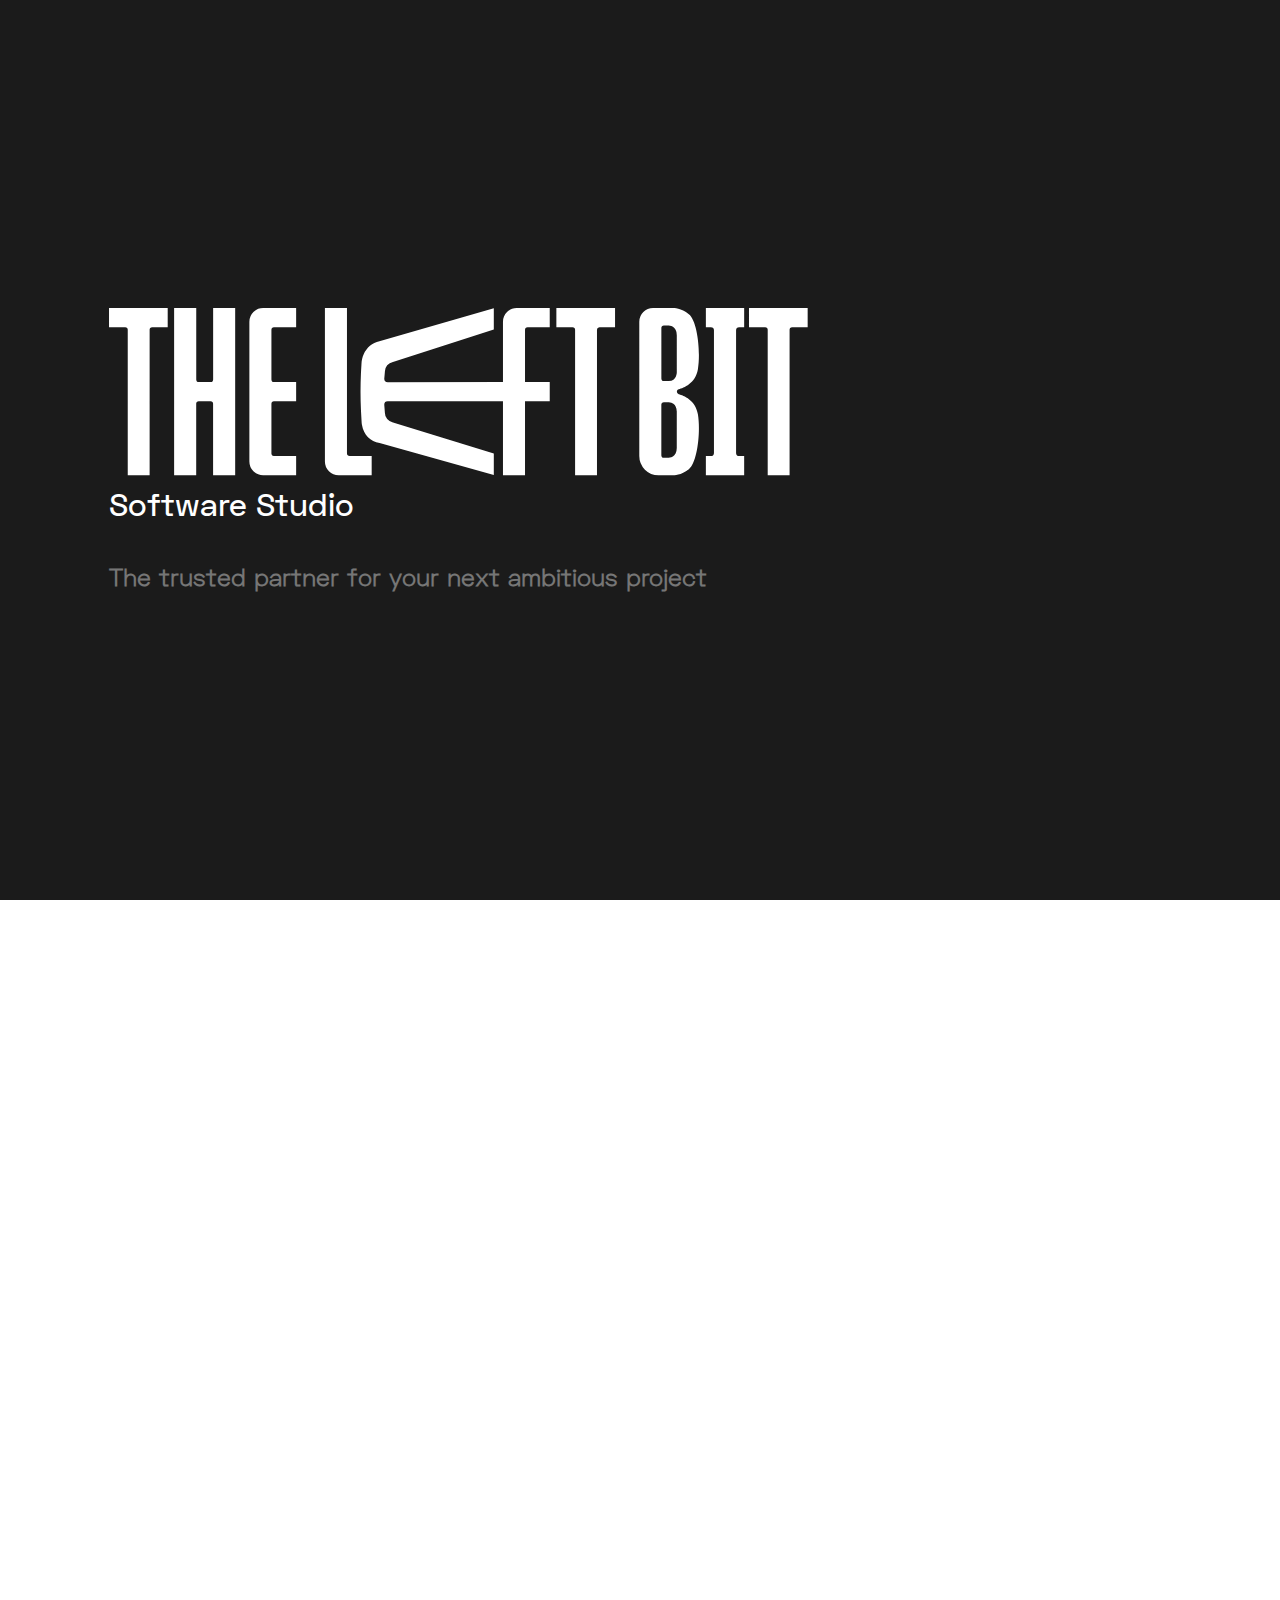
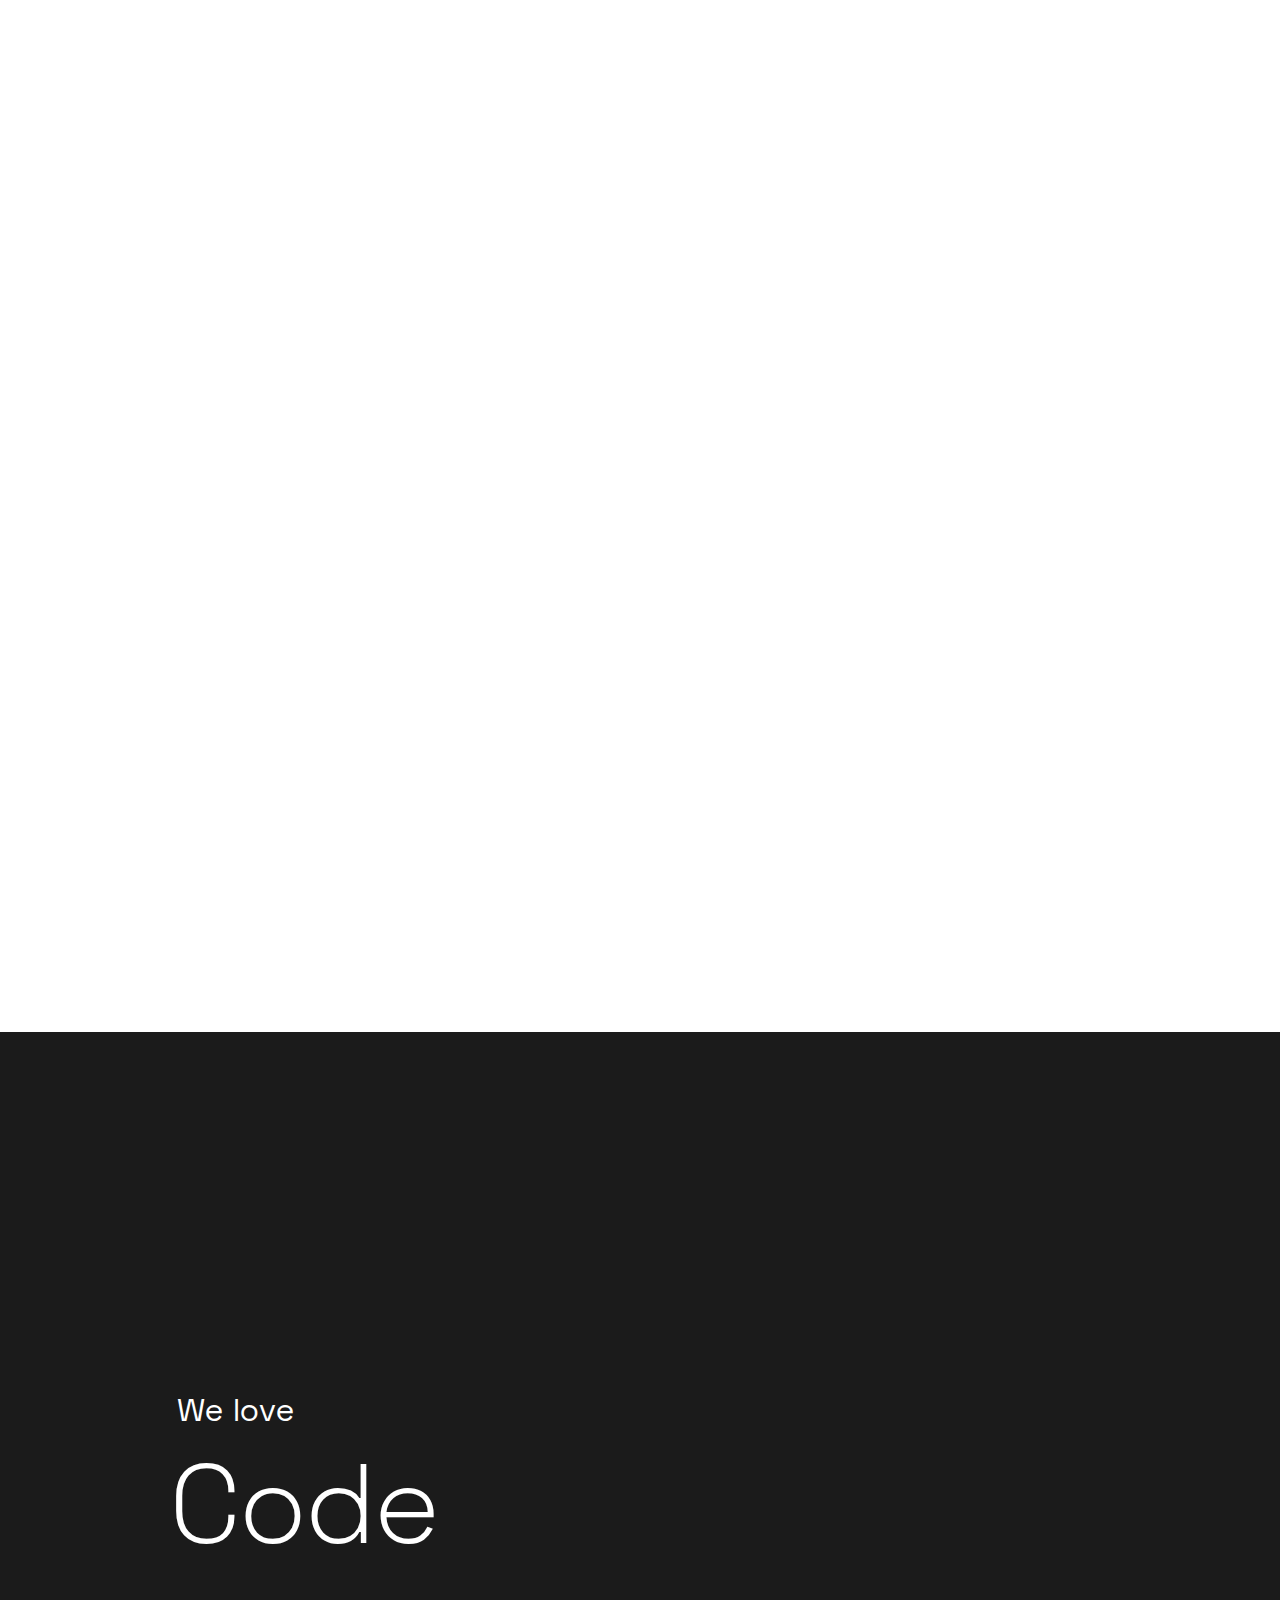
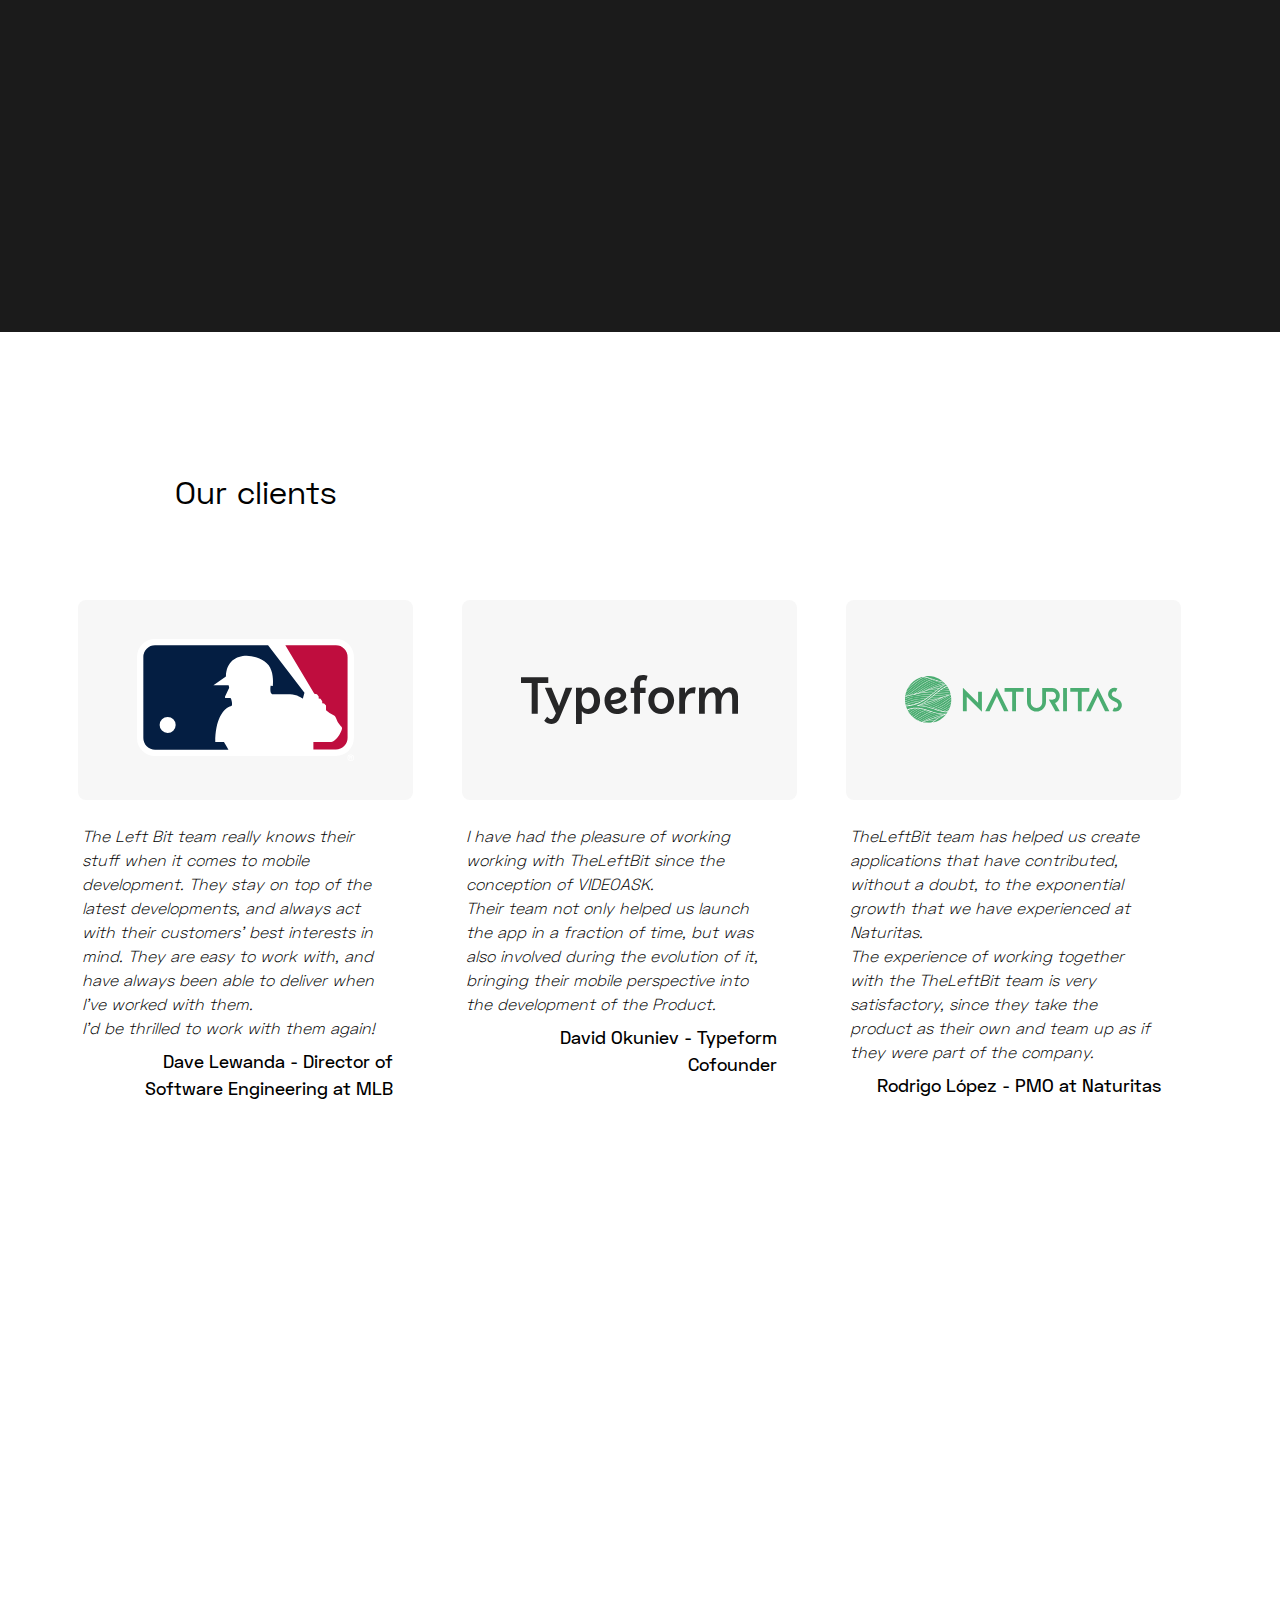
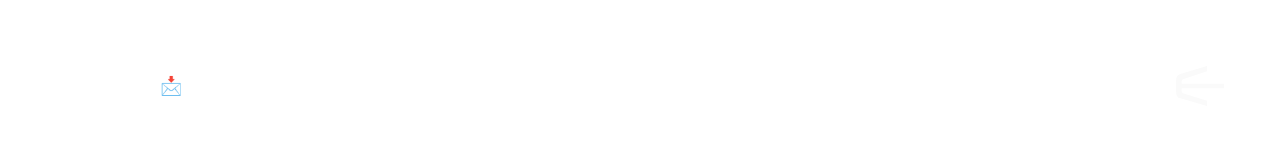
==== commit 32110ef0: "Update from https://github.com/theleftbit/theleftbit-website-nextjs/commit/a0b4ac727bb45403da0445b60" ====
--- a/index.html
+++ b/index.html
@@ -1 +1,4 @@
-<!DOCTYPE html><html><head><meta charSet="utf-8"/><meta http-equiv="X-UA-Compatible" content="IE=edge"/><meta name="viewport" content="width=device-width, initial-scale=1"/><meta name="description" content="theleftbit, In today’s market, technology is expanding in all kind of industries. We can help you create and improve digital products that span from software to UX"/><meta name="author" content="The Left Bit"/><meta name="keywords" content="theleftbit, leftbit, code, developers"/><meta name="robots" content="index,follow"/><link rel="shortcut icon" href="assets/img/favicon.svg" type="image/x-icon"/><link rel="icon" href="assets/img/favicon.svg" type="image/x-icon"/><title>theleftbit</title><meta name="next-head-count" content="10"/><link rel="preload" href="/_next/static/css/8f4c85c8540be313.css" as="style"/><link rel="stylesheet" href="/_next/static/css/8f4c85c8540be313.css" data-n-g=""/><link rel="preload" href="/_next/static/css/20ad8ab1b4984636.css" as="style"/><link rel="stylesheet" href="/_next/static/css/20ad8ab1b4984636.css" data-n-p=""/><noscript data-n-css=""></noscript><script defer="" nomodule="" src="/_next/static/chunks/polyfills-c67a75d1b6f99dc8.js"></script><script src="/_next/static/chunks/webpack-461f90096d759698.js" defer=""></script><script src="/_next/static/chunks/framework-66d32731bdd20e83.js" defer=""></script><script src="/_next/static/chunks/main-009b2bf19c1ee02a.js" defer=""></script><script src="/_next/static/chunks/pages/_app-4206fc0a29a8e4ac.js" defer=""></script><script src="/_next/static/chunks/ebaf4c27-7d0f244087fae3f6.js" defer=""></script><script src="/_next/static/chunks/675-a85809a6ac7dcd2d.js" defer=""></script><script src="/_next/static/chunks/885-68ba85ce35281398.js" defer=""></script><script src="/_next/static/chunks/pages/index-080be51322cd335b.js" defer=""></script><script src="/_next/static/Gypg1C9g_Q4SlxHvKDeS6/_buildManifest.js" defer=""></script><script src="/_next/static/Gypg1C9g_Q4SlxHvKDeS6/_ssgManifest.js" defer=""></script></head><body><div id="__next"><div class="_app_app__CEyTH"><header id="home-header" class="header_header__pwrbs header_headerHome__FDfKt"><a id="home-link" target="_self" role="link" title="Home link" href="/"><svg width="146" height="32" class="header_logo__AqbZa"><path fill="#1B1B1B" fill-rule="evenodd" d="M7.703 4.158V32H3.557V4.158a.485.485 0 00-.483-.487H0V.001h11.131v3.67H8.186a.485.485 0 00-.483.487zm97.364 0V32h-4.146V4.158a.485.485 0 00-.483-.487h-3.073V.001h11.13v3.67h-2.945a.485.485 0 00-.483.487zm-55.178 24.17V32H43.63a2.624 2.624 0 01-2.614-2.634V.001H45.2v27.84c0 .27.217.488.484.488h4.206zM35.496 17.836H31.29a.485.485 0 00-.483.488v9.519c0 .269.216.487.483.487h4.206V32H29.24a2.624 2.624 0 01-2.614-2.634V2.634A2.624 2.624 0 0129.24 0h6.257v3.671H31.29a.485.485 0 00-.483.487v9.52c0 .268.216.486.483.486h4.206v3.671zM19.75 0h4.189v32H19.75V18.323a.485.485 0 00-.483-.487H17.03a.485.485 0 00-.483.487V32h-4.188V0h4.188v13.677c0 .27.216.488.483.488h2.237a.485.485 0 00.483-.488V0zm72.148 3.671a.485.485 0 00-.483.487v10.007h4.69v3.67h-4.69V32h-4.182V17.836H52.838a.664.664 0 00-.661.666l.119 1.526c0 .914.65 1.698 1.542 1.86l19.119 5.944v4.09l-21.67-6.11c-1.756-.295-2.993-1.41-3.367-3.522a4.373 4.373 0 01-.056-.563l-.117-2.157a78.137 78.137 0 01.003-7.14l.101-1.774a4.83 4.83 0 01.42-1.814c.565-1.217 1.622-2.225 2.985-2.465l21.7-6.345v4.091L53.82 10.31a1.886 1.886 0 00-1.524 1.856l-.12 1.368c0 .368.297.667.662.667l34.395-.032V2.634A2.624 2.624 0 0189.846 0h6.258v3.671h-4.206zm50.673.487V32h-4.145V4.158a.485.485 0 00-.483-.487h-3.074V.001H146v3.67h-2.945a.485.485 0 00-.484.487zm-8.615-.487h-.948a.588.588 0 00-.586.59V27.74c0 .326.262.59.586.59h.948V32H126.7v-3.67h.948a.588.588 0 00.586-.59V4.26a.588.588 0 00-.586-.59h-.948V.001h7.256v3.67zM121.17 26.785c0 1.938-1.656 1.86-1.656 1.86h-.781a.485.485 0 01-.483-.487v-9.65c0-.27.216-.488.483-.488h.92c1.517 0 1.517 1.705 1.517 1.705v7.06zm-2.92-22.943c0-.27.216-.487.483-.487h.781s1.656-.078 1.656 1.86v7.06s0 1.705-1.516 1.705h-.921a.485.485 0 01-.483-.488v-9.65zm3.309 12.633a.488.488 0 01-.362-.471v-.008c0-.222.15-.414.362-.471.897-.243 3.185-1.12 3.622-3.828.547-3.385-.1-9.266-1.718-10.523C121.952 0 120.692 0 120.306 0h-3.632a2.624 2.624 0 00-2.614 2.634v25.695c0 2.027 1.631 3.671 3.643 3.671h2.603c.385 0 1.645 0 3.156-1.174 1.618-1.257 2.265-7.138 1.718-10.523-.437-2.708-2.725-3.585-3.622-3.828z"></path></svg><svg width="58" height="98" class="header_logoMobile__0E_c2"><path fill="#1B1B1B" fill-rule="evenodd" d="M54.612 37.028V64h-4.097V37.028a.475.475 0 00-.477-.472H47V33h11v3.556h-2.91a.475.475 0 00-.478.472zM12 60.444V64H5.652C4.187 64 3 62.858 3 61.448V33h4.242v26.972c0 .26.22.472.49.472H12zm22.712-43.228h-4.13a.472.472 0 00-.475.47v9.188c0 .26.212.47.474.47h4.13v3.544h-6.144c-1.418 0-2.567-1.139-2.567-2.543V2.543C26 1.137 27.15 0 28.567 0h6.145v3.543h-4.13a.472.472 0 00-.475.47v9.189c0 .26.212.47.474.47h4.13v3.544zm-23.87 75.75v-6.814s0-1.646-1.457-1.646h-.884a.467.467 0 00-.464.47v9.316c0 .26.208.47.464.47h.75s1.59.075 1.59-1.796zM8.036 70.82v9.315c0 .26.208.47.464.47h.884c1.456 0 1.456-1.645 1.456-1.645v-6.815c0-1.87-1.59-1.795-1.59-1.795H8.5a.467.467 0 00-.464.47zm3.177 12.194c.862.234 3.058 1.081 3.478 3.695.525 3.267-.096 8.943-1.65 10.157C11.592 98 10.382 98 10.012 98H7.513c-1.931 0-3.497-1.586-3.497-3.544V69.655c0-1.404 1.123-2.543 2.51-2.543h3.486c.37 0 1.58 0 3.03 1.133 1.554 1.214 2.175 6.89 1.65 10.158-.42 2.613-2.616 3.46-3.478 3.694a.471.471 0 00-.347.455v.008c0 .214.143.4.347.455zM31.59 71.125V98h-3.98V71.126c0-.26-.208-.47-.465-.47h-2.951v-3.544h10.688v3.544h-2.828a.467.467 0 00-.464.47zM7.533 4.052v26.874H3.479V4.052c0-.26-.212-.47-.473-.47H0V.038h10.886v3.544h-2.88a.47.47 0 00-.473.47zM19.022 0H23v31h-3.978V17.75a.466.466 0 00-.46-.472h-2.124a.466.466 0 00-.46.472V31H12V0h3.978v13.25c0 .26.206.472.46.472h2.125a.466.466 0 00.459-.472V0zm22.813 36.556a.475.475 0 00-.479.472v9.694H46v3.556h-4.644V64h-4.14V50.278H15.121a.65.65 0 00-.656.646l.118 1.478c0 .886.643 1.645 1.527 1.802l18.933 5.758v3.963l-21.46-5.92c-1.737-.286-2.963-1.366-3.333-3.412a4.131 4.131 0 01-.056-.545l-.116-2.09a74 74 0 01.003-6.916l.101-1.718a4.594 4.594 0 01.415-1.758c.56-1.179 1.607-2.155 2.957-2.388l21.49-6.147v3.964l-18.951 5.993c-.876.164-1.51.92-1.51 1.798l-.118 1.325a.65.65 0 00.656.646l22.093-.032V35.552c0-1.41 1.159-2.552 2.588-2.552H46v3.556h-4.165zM23 70.556h-.915a.568.568 0 00-.565.572v22.744a.57.57 0 00.565.572H23V98h-7v-3.556h.915a.568.568 0 00.565-.572V71.128a.568.568 0 00-.565-.572H16V67h7v3.556z"></path></svg><span style="visibility:hidden">theleftbit</span></a><nav><div class="header_link__ukr3u"><a target="_self" title="Service" aria-selected="false" href="/services">Services</a><div class="header_underline__pWEtG"></div></div><div class="header_link__ukr3u"><a target="_self" title="Culture" aria-selected="false" href="/culture">Culture</a><div class="header_underline__pWEtG"></div></div><div class="header_link__ukr3u"><a target="_self" title="Team" aria-selected="false" href="/team">Team</a><div class="header_underline__pWEtG"></div></div></nav><svg width="24" height="24" class="header_menuMobile__DO3ut"><path fill="#1B1B1B" d="M3.5 3h14a.5.5 0 01.5.5v1a.5.5 0 01-.5.5h-14a.5.5 0 01-.5-.5v-1a.5.5 0 01.5-.5zm0 16h14a.5.5 0 01.5.5v1a.5.5 0 01-.5.5h-14a.5.5 0 01-.5-.5v-1a.5.5 0 01.5-.5zm0-8h17a.5.5 0 01.5.5v1a.5.5 0 01-.5.5h-17a.5.5 0 01-.5-.5v-1a.5.5 0 01.5-.5z" fill-rule="evenodd"></path></svg></header><section class="header_menuInvisible__mW2NB" role="navigation"><div class="header_menuContainer__ZrjUb"><div class="header_menuMobileHeader__sW282"><h3>Menu</h3><svg width="24" height="24"><g fill="none"><path d="M0 0h24v24H0z"></path><path fill="#1B1B1B" d="M12 10.586l7.425-7.425a.5.5 0 01.707 0l.707.707a.5.5 0 010 .707L13.414 12l7.425 7.425a.5.5 0 010 .707l-.707.707a.5.5 0 01-.707 0L12 13.414 4.575 20.84a.5.5 0 01-.707 0l-.707-.707a.5.5 0 010-.707L10.586 12 3.16 4.575a.5.5 0 010-.707l.707-.707a.5.5 0 01.707 0L12 10.586z"></path></g></svg></div><nav role="navigation"><a target="_self" title="Service" aria-selected="false" href="/services">Service</a><a target="_self" title="Team" aria-selected="true" href="/team">Team</a><a target="_self" title="Culture" aria-selected="false" href="/culture">Culture</a></nav></div></section><div id="home"><div class="carousel"><style data-emotion="css ohwg9z">.css-ohwg9z{position:relative;overflow:hidden;}</style><div class=" css-ohwg9z"><style data-emotion="css 1f8sh1y">.css-1f8sh1y{position:relative;width:100%;height:100%;}</style><div class="css-1f8sh1y"><style data-emotion="css 1l7c0cy">.css-1l7c0cy{position:absolute;height:100%;width:100%;}</style><div class="css-1l7c0cy"><div style="height:100%"><div style="position:relative;height:100%"><div><section class="section_section__gftBy" style="background:#1b1b1b"><div class="container content"><div class="d-flex row justify-content-md-center align-items-center w-100 flex-fill"><div class="col-10"><h2>We love</h2><h1>Code</h1></div></div></div></section></div></div></div></div><div class="css-1l7c0cy"><div style="height:100%"><div style="position:relative;height:100%"><div><section class="section_section__gftBy" style="background:#041E42"><div class="container"><div class="d-flex flex-nowrap w-full justify-content-center align-items-center"><div class="justify-content-center align-items-center w-[400px] md:w-[400px] lg:w-[400px] xl:w-[600px] h-full flex justify-content-center"><picture class="flex justify-content-center"><source srcSet="/assets/img/mlb-1.webp"/><source srcSet="/assets/img/mlb-1.avif"/><source srcSet="/assets/img/mlb-1.png"/><img src="/assets/img/mlb-1.webp" class="object-contain h-auto w-[80%]" alt="MLB mobile app first screenshot"/></picture></div><div class="justify-content-center align-items-center w-[400px] md:w-[400px] lg:w-[400px] xl:w-[600px] h-full hidden lg:flex"><picture class="flex justify-content-center"><source srcSet="/assets/img/mlb-2.webp"/><source srcSet="/assets/img/mlb-2.avif"/><source srcSet="/assets/img/mlb-2.png"/><img src="/assets/img/mlb-2.webp" class="object-contain h-auto w-[80%]" alt="MLB mobile app first screenshot"/></picture></div><div class="justify-content-center align-items-center w-[400px] md:w-[400px] lg:w-[400px] xl:w-[600px] h-full hidden lg:flex"><picture class="flex justify-content-center"><source srcSet="/assets/img/mlb-3.webp"/><source srcSet="/assets/img/mlb-3.avif"/><source srcSet="/assets/img/mlb-3.png"/><img src="/assets/img/mlb-3.webp" class="object-contain h-auto w-[80%]" alt="MLB mobile app third screenshot"/></picture></div></div></div></section></div></div></div></div><div class="css-1l7c0cy"><div style="height:100%"><div style="position:relative;height:100%"><div><section class="section_section__gftBy" style="background:#1b1b1b"><div class="container content"><div class="d-flex row justify-content-md-center align-items-center w-100 flex-fill"><div class="col-10"><h2>We create</h2><h1>Digital products</h1></div></div></div></section></div></div></div></div><div class="css-1l7c0cy"><div style="height:100%"><div style="position:relative;height:100%"><div><section class="section_section__gftBy" style="background:#64B885"><div class="container"><div class="d-flex flex-nowrap w-full justify-content-center align-items-center"><div class="justify-content-center align-items-center w-[400px] md:w-[400px] lg:w-[400px] xl:w-[600px] h-full flex justify-content-center"><picture class="flex justify-content-center"><source srcSet="/assets/img/naturitas-1.webp"/><source srcSet="/assets/img/naturitas-1.avif"/><source srcSet="/assets/img/naturitas-1.png"/><img src="/assets/img/naturitas-1.webp" class="object-contain h-auto w-[80%]" alt="Naturitas mobile app first screenshot"/></picture></div><div class="justify-content-center align-items-center w-[400px] md:w-[400px] lg:w-[400px] xl:w-[600px] h-full hidden lg:flex"><picture class="flex justify-content-center"><source srcSet="/assets/img/naturitas-2.webp"/><source srcSet="/assets/img/naturitas-2.avif"/><source srcSet="/assets/img/naturitas-2.png"/><img src="/assets/img/naturitas-2.webp" class="object-contain h-auto w-[80%]" alt="Naturitas mobile app first screenshot"/></picture></div><div class="justify-content-center align-items-center w-[400px] md:w-[400px] lg:w-[400px] xl:w-[600px] h-full hidden lg:flex"><picture class="flex justify-content-center"><source srcSet="/assets/img/naturitas-3.webp"/><source srcSet="/assets/img/naturitas-3.avif"/><source srcSet="/assets/img/naturitas-3.png"/><img src="/assets/img/naturitas-3.webp" class="object-contain h-auto w-[80%]" alt="Naturitas mobile app third screenshot"/></picture></div></div></div></section></div></div></div></div><div class="css-1l7c0cy"><div style="height:100%"><div style="position:relative;height:100%"><div><section class="section_section__gftBy" style="background:#1b1b1b"><div class="container content"><div class="row justify-content-md-center align-items-center w-100 flex-fill"><div class="col-10"><h2>We help</h2><h1>You scale</h1></div></div></div></section></div></div></div></div><div class="css-1l7c0cy"><div style="height:100%"><div style="position:relative;height:100%"><div><section class="section_section__gftBy" style="background:#192e35"><div class="container"><div class="d-flex flex-nowrap w-full justify-content-center align-items-center"><div class="justify-content-center align-items-center w-[400px] md:w-[400px] lg:w-[400px] xl:w-[600px] h-full flex justify-content-center"><picture class="flex justify-content-center"><source srcSet="/assets/img/videoask-1.webp"/><source srcSet="/assets/img/videoask-1.avif"/><source srcSet="/assets/img/videoask-1.png"/><img src="/assets/img/videoask-1.webp" class="object-contain h-auto w-[80%]" alt="Videoask mobile app first screenshot"/></picture></div><div class="justify-content-center align-items-center w-[400px] md:w-[400px] lg:w-[400px] xl:w-[600px] h-full hidden lg:flex"><picture class="flex justify-content-center"><source srcSet="/assets/img/videoask-2.webp"/><source srcSet="/assets/img/videoask-2.avif"/><source srcSet="/assets/img/videoask-2.png"/><img src="/assets/img/videoask-2.webp" class="object-contain h-auto w-[80%]" alt="Videoask mobile app first screenshot"/></picture></div><div class="justify-content-center align-items-center w-[400px] md:w-[400px] lg:w-[400px] xl:w-[600px] h-full hidden lg:flex"><picture class="flex justify-content-center"><source srcSet="/assets/img/videoask-3.webp"/><source srcSet="/assets/img/videoask-3.avif"/><source srcSet="/assets/img/videoask-3.png"/><img src="/assets/img/videoask-3.webp" class="object-contain h-auto w-[80%]" alt="Videoask mobile app third screenshot"/></picture></div></div></div></section></div></div></div></div></div><style data-emotion="css 1abc02a">.css-1abc02a{position:absolute;height:100%;background-color:transparent;z-index:1;top:0;right:0;}.css-1abc02a:hover button{background-color:black;-webkit-filter:brightness(120%);filter:brightness(120%);opacity:0.4;}</style><div class=" css-1abc02a"><style data-emotion="css 1czzsi3">.css-1czzsi3{margin:0 10px;position:relative;background-color:#494949;top:calc(50% - 20px)!important;color:white;font-size:30px;-webkit-transition:200ms;transition:200ms;cursor:pointer;opacity:0;}.css-1czzsi3:hover{opacity:0.6!important;}</style><style data-emotion="css 5gbgld">.css-5gbgld{text-align:center;-webkit-flex:0 0 auto;-ms-flex:0 0 auto;flex:0 0 auto;font-size:1.5rem;padding:8px;border-radius:50%;overflow:visible;color:rgba(0, 0, 0, 0.54);-webkit-transition:background-color 150ms cubic-bezier(0.4, 0, 0.2, 1) 0ms;transition:background-color 150ms cubic-bezier(0.4, 0, 0.2, 1) 0ms;margin:0 10px;position:relative;background-color:#494949;top:calc(50% - 20px)!important;color:white;font-size:30px;-webkit-transition:200ms;transition:200ms;cursor:pointer;opacity:0;}.css-5gbgld:hover{background-color:rgba(0, 0, 0, 0.04);}@media (hover: none){.css-5gbgld:hover{background-color:transparent;}}.css-5gbgld.Mui-disabled{background-color:transparent;color:rgba(0, 0, 0, 0.26);}.css-5gbgld:hover{opacity:0.6!important;}</style><style data-emotion="css e8vs8u">.css-e8vs8u{display:-webkit-inline-box;display:-webkit-inline-flex;display:-ms-inline-flexbox;display:inline-flex;-webkit-align-items:center;-webkit-box-align:center;-ms-flex-align:center;align-items:center;-webkit-box-pack:center;-ms-flex-pack:center;-webkit-justify-content:center;justify-content:center;position:relative;box-sizing:border-box;-webkit-tap-highlight-color:transparent;background-color:transparent;outline:0;border:0;margin:0;border-radius:0;padding:0;cursor:pointer;-webkit-user-select:none;-moz-user-select:none;-ms-user-select:none;user-select:none;vertical-align:middle;-moz-appearance:none;-webkit-appearance:none;-webkit-text-decoration:none;text-decoration:none;color:inherit;text-align:center;-webkit-flex:0 0 auto;-ms-flex:0 0 auto;flex:0 0 auto;font-size:1.5rem;padding:8px;border-radius:50%;overflow:visible;color:rgba(0, 0, 0, 0.54);-webkit-transition:background-color 150ms cubic-bezier(0.4, 0, 0.2, 1) 0ms;transition:background-color 150ms cubic-bezier(0.4, 0, 0.2, 1) 0ms;margin:0 10px;position:relative;background-color:#494949;top:calc(50% - 20px)!important;color:white;font-size:30px;-webkit-transition:200ms;transition:200ms;cursor:pointer;opacity:0;}.css-e8vs8u::-moz-focus-inner{border-style:none;}.css-e8vs8u.Mui-disabled{pointer-events:none;cursor:default;}@media print{.css-e8vs8u{-webkit-print-color-adjust:exact;color-adjust:exact;}}.css-e8vs8u:hover{background-color:rgba(0, 0, 0, 0.04);}@media (hover: none){.css-e8vs8u:hover{background-color:transparent;}}.css-e8vs8u.Mui-disabled{background-color:transparent;color:rgba(0, 0, 0, 0.26);}.css-e8vs8u:hover{opacity:0.6!important;}</style><button class="MuiButtonBase-root MuiIconButton-root MuiIconButton-sizeMedium  css-e8vs8u" tabindex="0" type="button" aria-label="Next"><style data-emotion="css vubbuv">.css-vubbuv{-webkit-user-select:none;-moz-user-select:none;-ms-user-select:none;user-select:none;width:1em;height:1em;display:inline-block;fill:currentColor;-webkit-flex-shrink:0;-ms-flex-negative:0;flex-shrink:0;-webkit-transition:fill 200ms cubic-bezier(0.4, 0, 0.2, 1) 0ms;transition:fill 200ms cubic-bezier(0.4, 0, 0.2, 1) 0ms;font-size:1.5rem;}</style><svg class="MuiSvgIcon-root MuiSvgIcon-fontSizeMedium css-vubbuv" focusable="false" aria-hidden="true" viewBox="0 0 24 24" data-testid="NavigateNextIcon"><path d="M10 6 8.59 7.41 13.17 12l-4.58 4.59L10 18l6-6z"></path></svg></button></div><style data-emotion="css hn784z">.css-hn784z{position:absolute;height:100%;background-color:transparent;z-index:1;top:0;left:0;}.css-hn784z:hover button{background-color:black;-webkit-filter:brightness(120%);filter:brightness(120%);opacity:0.4;}</style><div class=" css-hn784z"><button class="MuiButtonBase-root MuiIconButton-root MuiIconButton-sizeMedium  css-e8vs8u" tabindex="0" type="button" aria-label="Previous"><svg class="MuiSvgIcon-root MuiSvgIcon-fontSizeMedium css-vubbuv" focusable="false" aria-hidden="true" viewBox="0 0 24 24" data-testid="NavigateBeforeIcon"><path d="M15.41 7.41 14 6l-6 6 6 6 1.41-1.41L10.83 12z"></path></svg></button></div></div></div></div><div class="footer_footer__3kcQj"><div class="footer_sayHi__KmhwQ"><p id="rocket">Do you wanna rocket?</p><p id="here">Say hi!<!-- --> <a href="mailto:hola@theleftbit.com" role="link" title="Contact by email"><u>Here</u> 📩</a></p></div><img src="/assets/img/ic-arrow-big.svg" alt="arrow"/></div></div></div><script id="__NEXT_DATA__" type="application/json">{"props":{"pageProps":{}},"page":"/","query":{},"buildId":"Gypg1C9g_Q4SlxHvKDeS6","nextExport":true,"autoExport":true,"isFallback":false,"scriptLoader":[]}</script></body></html>+<!DOCTYPE html><html><head><meta charSet="utf-8"/><meta http-equiv="X-UA-Compatible" content="IE=edge"/><meta name="viewport" content="width=device-width, initial-scale=1"/><meta name="description" content="theleftbit, In today’s market, technology is expanding in all kind of industries. We can help you create and improve digital products that span from software to UX"/><meta name="author" content="The Left Bit"/><meta name="keywords" content="theleftbit, leftbit, code, developers"/><meta name="robots" content="index,follow"/><link rel="shortcut icon" href="assets/img/favicon.svg" type="image/x-icon"/><link rel="icon" href="assets/img/favicon.svg" type="image/x-icon"/><title>theleftbit</title><meta name="next-head-count" content="10"/><link rel="preload" href="/_next/static/css/82ebbb94d9142ea3.css" as="style" crossorigin=""/><link rel="stylesheet" href="/_next/static/css/82ebbb94d9142ea3.css" crossorigin="" data-n-g=""/><link rel="preload" href="/_next/static/css/7580bece9f73ed25.css" as="style" crossorigin=""/><link rel="stylesheet" href="/_next/static/css/7580bece9f73ed25.css" crossorigin="" data-n-p=""/><noscript data-n-css=""></noscript><script defer="" crossorigin="" nomodule="" src="/_next/static/chunks/polyfills-c67a75d1b6f99dc8.js"></script><script src="/_next/static/chunks/webpack-e0625a99da900f0f.js" defer="" crossorigin=""></script><script src="/_next/static/chunks/framework-0c7baedefba6b077.js" defer="" crossorigin=""></script><script src="/_next/static/chunks/main-4319fc422bcc09df.js" defer="" crossorigin=""></script><script src="/_next/static/chunks/pages/_app-71c032d3bd8b4810.js" defer="" crossorigin=""></script><script src="/_next/static/chunks/ebaf4c27-ec758167d838ab6d.js" defer="" crossorigin=""></script><script src="/_next/static/chunks/746-40134542c0ba968d.js" defer="" crossorigin=""></script><script src="/_next/static/chunks/pages/index-600d39ab8b890cd5.js" defer="" crossorigin=""></script><script src="/_next/static/VsAedJXOe8GSc5_yg3sPq/_buildManifest.js" defer="" crossorigin=""></script><script src="/_next/static/VsAedJXOe8GSc5_yg3sPq/_ssgManifest.js" defer="" crossorigin=""></script></head><body><div id="__next"><div class="_app_app__CEyTH"><header id="home-header" class="header_header__pwrbs header_headerHome__FDfKt"><a id="home-link" target="_self" role="link" title="Home link" href="/"><span style="visibility:hidden">theleftbit</span></a></header><div id="home" class="index_services__iZXkx"><div class="WeAreTLB_weAreTLB__kArVk" style="background:#1b1b1b"><div class="ContentContainer_root__Gz4Fx"><div class="d-flex row justify-content-center align-items-center w-100 flex-fill"><div class="col-10"><div class="WeAreTLB_logo__TYFq8"><svg fill="none" viewBox="0 0 462 111"><path d="M173.365 97.76v12.666h-21.773a9.085 9.085 0 01-9.092-9.086V.007h14.552v96.071a1.673 1.673 0 00.492 1.19 1.693 1.693 0 001.19.492h14.631zM322.07 14.377v96.049h-14.443V14.377a1.684 1.684 0 00-1.683-1.682H295.27V.007H334v12.667h-10.276a1.684 1.684 0 00-1.654 1.703z" fill="#000"></path><path d="M290.888 12.674h-14.631a1.682 1.682 0 00-1.683 1.703v34.507h16.314V61.55h-16.314v48.876h-14.551V61.55h-76.051a2.304 2.304 0 00-2.303 2.302l.411 5.262a6.498 6.498 0 005.366 6.416l66.526 20.512v14.117l-75.365-21.09c-6.11-1.017-10.414-4.864-11.714-12.153a14.529 14.529 0 01-.195-1.942l-.412-7.44a262.82 262.82 0 010-24.634l.354-6.12c.069-2.162.559-4.29 1.445-6.265 1.964-4.179 5.647-7.68 10.384-8.51L253.972.116v14.118l-66.577 21.363a6.501 6.501 0 00-5.308 6.402l-.411 4.72a2.301 2.301 0 002.303 2.303l76.044-.123V9.094c0-2.41.958-4.721 2.663-6.425a9.095 9.095 0 016.429-2.662h21.773v12.667z" fill="#000"></path><path fill-rule="evenodd" clip-rule="evenodd" d="M68.721 47.202V.007L83.265 0v110.426H68.692V63.232a1.68 1.68 0 00-1.682-1.682h-7.785a1.683 1.683 0 00-1.683 1.682v47.201H42.969V.007H57.57v47.195a1.681 1.681 0 001.683 1.681h7.785a1.69 1.69 0 001.682-1.681zM26.8 14.377v96.049H12.356V14.377a1.681 1.681 0 00-1.682-1.682H0V.007h38.73v12.667H28.482a1.683 1.683 0 00-1.683 1.703zm96.705 47.173V48.884h-14.631a1.681 1.681 0 01-1.682-1.682V14.377a1.68 1.68 0 011.682-1.682h14.631V.007h-21.773a9.094 9.094 0 00-6.429 2.662 9.084 9.084 0 00-2.663 6.425v92.246a9.085 9.085 0 009.092 9.086h21.773V97.76h-14.631a1.687 1.687 0 01-1.554-1.038 1.673 1.673 0 01-.128-.644V63.232a1.68 1.68 0 011.682-1.682h14.631zM449.197 14.377v96.049h-14.443V14.377a1.684 1.684 0 00-1.683-1.682h-10.674V.007h38.73v12.667H450.88a1.68 1.68 0 00-1.683 1.703zm-73.112 42.474a1.675 1.675 0 01-.905-2.65 1.68 1.68 0 01.905-.597c3.119-.838 11.078-3.862 12.601-13.208 1.9-11.678-.346-31.973-5.979-36.31-5.258-4.05-9.641-4.05-10.977-4.05h-12.638a9.095 9.095 0 00-6.429 2.662A9.084 9.084 0 00350 9.123V97.76a12.66 12.66 0 003.712 8.956 12.677 12.677 0 008.962 3.71h9.056c1.336 0 5.719 0 10.977-4.049 5.633-4.33 7.879-24.633 5.979-36.31-1.523-9.347-9.482-12.386-12.601-13.216zm-11.519-43.585a1.68 1.68 0 011.683-1.682h2.722s5.778-.274 5.778 6.416V42.36s0 5.882-5.279 5.882h-3.207a1.685 1.685 0 01-1.683-1.682l-.014-33.293zm10.168 79.16c0 6.69-5.777 6.423-5.777 6.423h-2.723a1.685 1.685 0 01-1.682-1.681V63.867a1.683 1.683 0 011.682-1.682h3.228c5.279 0 5.279 5.882 5.279 5.882l-.007 24.359zM419.22.007v12.667h-3.293a2.045 2.045 0 00-2.044 2.035v81.008a2.042 2.042 0 002.044 2.043h3.293v12.666h-25.276V97.76h3.3a2.046 2.046 0 002.037-2.043V14.71a2.035 2.035 0 00-2.037-2.035h-3.3V.007h25.276z" fill="#000"></path></svg></div><div><h2>Software Studio</h2><p>The trusted partner for your next ambitious project</p></div></div></div><button class="ArrowScrollDown_arrow__4w0Y3 ArrowScrollDown_arrowWhite__33b9T" type="button" role="button"><svg width="14" height="65"><path fill="#1B1B1B" fill-rule="evenodd" d="M7.816 0v62.787c0 .156.13.283.292.283l.67-.051a.823.823 0 00.817-.66l2.609-8.183H14l-2.683 9.275c-.13.75-.619 1.28-1.546 1.44a2.046 2.046 0 01-.247.025l-.947.05c-1.044.046-2.09.045-3.134-.002l-.779-.043a2.166 2.166 0 01-.797-.18c-.534-.241-.976-.694-1.082-1.277L0 54.176h1.796l2.716 8.19a.823.823 0 00.815.653l.6.05a.288.288 0 00.293-.282L6.206 0h1.61z"></path></svg></button></div></div><div class="WhatWeDo_whatWeDo__SoOa6 container"><div class="row g-0 justify-content-md-center align-content-center"><div class="WhatWeDo_content__CwDtI col-10"><h1>What we do</h1><h3>In today&#x27;s market, technology is expanding in all kind of industries. We can help you create and improve digital products that span from software to UX</h3></div></div></div><section class="content HowWeDoIt_howWeDoIt__mrUSq"><div class="HowWeDoIt_container__8O83n container"><div class="HowWeDoIt_analyze__PZX6z "><div class="row g-0 justify-content-md-center HowWeDoIt_row__uHFp0"><div class="col-10 justify-content-md-between content-title HowWeDoIt_contentTitle__8FM2D"><h2>Analyze</h2><span class="HowWeDoIt_titleNumber__EZRkq">1</span></div><div class="col-10 content-content"><p>We can help you understand the flaws you are having in your product at any level, giving you a detailed overview of the path to solving them</p></div><div class="HowWeDoIt_line__JRjDK"></div></div></div><div class="HowWeDoIt_analyze__PZX6z "><div class="row g-0 justify-content-md-center HowWeDoIt_row__uHFp0"><div class="col-10 justify-content-md-between content-title HowWeDoIt_contentTitle__8FM2D"><h2>Build</h2><span class="HowWeDoIt_titleNumber__EZRkq">2</span></div><div class="col-10 content-content"><p>We are able to function as the tech branch of your company, going along with you in the process of building a product from scratch</p></div><div class="HowWeDoIt_line__JRjDK"></div></div></div><div class="HowWeDoIt_analyze__PZX6z "><div class="row g-0 justify-content-md-center HowWeDoIt_row__uHFp0"><div class="col-10 justify-content-md-between content-title HowWeDoIt_contentTitle__8FM2D"><h2>Grow</h2><span class="HowWeDoIt_titleNumber__EZRkq">3</span></div><div class="col-10 content-content"><p>We focus on making the projects scalable, as well as scale already on-going projects. We work in detail to help you build big things. Because when you grow, we do it too.</p></div><div class="HowWeDoIt_line__JRjDK"></div></div></div></div></section><div class="carousel"><style data-emotion="css ohwg9z">.css-ohwg9z{position:relative;overflow:hidden;}</style><div class=" css-ohwg9z"><style data-emotion="css 1f8sh1y">.css-1f8sh1y{position:relative;width:100%;height:100%;}</style><div class="css-1f8sh1y"><style data-emotion="css 1l7c0cy">.css-1l7c0cy{position:absolute;height:100%;width:100%;}</style><div class="css-1l7c0cy"><div style="height:100%"><div style="position:relative;height:100%"><div><section class="section_section__gftBy" style="background:#1b1b1b"><div class="container content"><div class="d-flex row justify-content-md-center align-items-center w-100 flex-fill"><div class="col-10"><h2>We love</h2><h1>Code</h1></div></div></div></section></div></div></div></div><div class="css-1l7c0cy"><div style="height:100%"><div style="position:relative;height:100%"><div><section class="section_section__gftBy" style="background:#041E42"><div class="container"><div class="d-flex flex-nowrap w-full justify-content-center align-items-center"><div class="justify-content-center align-items-center w-[400px] md:w-[400px] lg:w-[400px] xl:w-[600px] h-full flex justify-content-center"><picture class="flex justify-content-center"><source srcSet="/assets/img/mlb-1.webp"/><source srcSet="/assets/img/mlb-1.avif"/><source srcSet="/assets/img/mlb-1.png"/><img src="/assets/img/mlb-1.webp" class="object-contain h-auto w-[80%]" alt="MLB mobile app first screenshot"/></picture></div><div class="justify-content-center align-items-center w-[400px] md:w-[400px] lg:w-[400px] xl:w-[600px] h-full hidden lg:flex"><picture class="flex justify-content-center"><source srcSet="/assets/img/mlb-2.webp"/><source srcSet="/assets/img/mlb-2.avif"/><source srcSet="/assets/img/mlb-2.png"/><img src="/assets/img/mlb-2.webp" class="object-contain h-auto w-[80%]" alt="MLB mobile app first screenshot"/></picture></div><div class="justify-content-center align-items-center w-[400px] md:w-[400px] lg:w-[400px] xl:w-[600px] h-full hidden lg:flex"><picture class="flex justify-content-center"><source srcSet="/assets/img/mlb-3.webp"/><source srcSet="/assets/img/mlb-3.avif"/><source srcSet="/assets/img/mlb-3.png"/><img src="/assets/img/mlb-3.webp" class="object-contain h-auto w-[80%]" alt="MLB mobile app third screenshot"/></picture></div></div></div></section></div></div></div></div><div class="css-1l7c0cy"><div style="height:100%"><div style="position:relative;height:100%"><div><section class="section_section__gftBy" style="background:#1b1b1b"><div class="container content"><div class="d-flex row justify-content-md-center align-items-center w-100 flex-fill"><div class="col-10"><h2>We create</h2><h1>Digital products</h1></div></div></div></section></div></div></div></div><div class="css-1l7c0cy"><div style="height:100%"><div style="position:relative;height:100%"><div><section class="section_section__gftBy" style="background:#64B885"><div class="container"><div class="d-flex flex-nowrap w-full justify-content-center align-items-center"><div class="justify-content-center align-items-center w-[400px] md:w-[400px] lg:w-[400px] xl:w-[600px] h-full flex justify-content-center"><picture class="flex justify-content-center"><source srcSet="/assets/img/naturitas-1.webp"/><source srcSet="/assets/img/naturitas-1.avif"/><source srcSet="/assets/img/naturitas-1.png"/><img src="/assets/img/naturitas-1.webp" class="object-contain h-auto w-[80%]" alt="Naturitas mobile app first screenshot"/></picture></div><div class="justify-content-center align-items-center w-[400px] md:w-[400px] lg:w-[400px] xl:w-[600px] h-full hidden lg:flex"><picture class="flex justify-content-center"><source srcSet="/assets/img/naturitas-2.webp"/><source srcSet="/assets/img/naturitas-2.avif"/><source srcSet="/assets/img/naturitas-2.png"/><img src="/assets/img/naturitas-2.webp" class="object-contain h-auto w-[80%]" alt="Naturitas mobile app first screenshot"/></picture></div><div class="justify-content-center align-items-center w-[400px] md:w-[400px] lg:w-[400px] xl:w-[600px] h-full hidden lg:flex"><picture class="flex justify-content-center"><source srcSet="/assets/img/naturitas-3.webp"/><source srcSet="/assets/img/naturitas-3.avif"/><source srcSet="/assets/img/naturitas-3.png"/><img src="/assets/img/naturitas-3.webp" class="object-contain h-auto w-[80%]" alt="Naturitas mobile app third screenshot"/></picture></div></div></div></section></div></div></div></div><div class="css-1l7c0cy"><div style="height:100%"><div style="position:relative;height:100%"><div><section class="section_section__gftBy" style="background:#1b1b1b"><div class="container content"><div class="row justify-content-md-center align-items-center w-100 flex-fill"><div class="col-10"><h2>We help</h2><h1>You scale</h1></div></div></div></section></div></div></div></div><div class="css-1l7c0cy"><div style="height:100%"><div style="position:relative;height:100%"><div><section class="section_section__gftBy" style="background:#192e35"><div class="container"><div class="d-flex flex-nowrap w-full justify-content-center align-items-center"><div class="justify-content-center align-items-center w-[400px] md:w-[400px] lg:w-[400px] xl:w-[600px] h-full flex justify-content-center"><picture class="flex justify-content-center"><source srcSet="/assets/img/videoask-1.webp"/><source srcSet="/assets/img/videoask-1.avif"/><source srcSet="/assets/img/videoask-1.png"/><img src="/assets/img/videoask-1.webp" class="object-contain h-auto w-[80%]" alt="Videoask mobile app first screenshot"/></picture></div><div class="justify-content-center align-items-center w-[400px] md:w-[400px] lg:w-[400px] xl:w-[600px] h-full hidden lg:flex"><picture class="flex justify-content-center"><source srcSet="/assets/img/videoask-2.webp"/><source srcSet="/assets/img/videoask-2.avif"/><source srcSet="/assets/img/videoask-2.png"/><img src="/assets/img/videoask-2.webp" class="object-contain h-auto w-[80%]" alt="Videoask mobile app first screenshot"/></picture></div><div class="justify-content-center align-items-center w-[400px] md:w-[400px] lg:w-[400px] xl:w-[600px] h-full hidden lg:flex"><picture class="flex justify-content-center"><source srcSet="/assets/img/videoask-3.webp"/><source srcSet="/assets/img/videoask-3.avif"/><source srcSet="/assets/img/videoask-3.png"/><img src="/assets/img/videoask-3.webp" class="object-contain h-auto w-[80%]" alt="Videoask mobile app third screenshot"/></picture></div></div></div></section></div></div></div></div></div><style data-emotion="css 1abc02a">.css-1abc02a{position:absolute;height:100%;background-color:transparent;z-index:1;top:0;right:0;}.css-1abc02a:hover button{background-color:black;-webkit-filter:brightness(120%);filter:brightness(120%);opacity:0.4;}</style><div class=" css-1abc02a"><style data-emotion="css 1czzsi3">.css-1czzsi3{margin:0 10px;position:relative;background-color:#494949;top:calc(50% - 20px)!important;color:white;font-size:30px;-webkit-transition:200ms;transition:200ms;cursor:pointer;opacity:0;}.css-1czzsi3:hover{opacity:0.6!important;}</style><style data-emotion="css 5gbgld">.css-5gbgld{text-align:center;-webkit-flex:0 0 auto;-ms-flex:0 0 auto;flex:0 0 auto;font-size:1.5rem;padding:8px;border-radius:50%;overflow:visible;color:rgba(0, 0, 0, 0.54);-webkit-transition:background-color 150ms cubic-bezier(0.4, 0, 0.2, 1) 0ms;transition:background-color 150ms cubic-bezier(0.4, 0, 0.2, 1) 0ms;margin:0 10px;position:relative;background-color:#494949;top:calc(50% - 20px)!important;color:white;font-size:30px;-webkit-transition:200ms;transition:200ms;cursor:pointer;opacity:0;}.css-5gbgld:hover{background-color:rgba(0, 0, 0, 0.04);}@media (hover: none){.css-5gbgld:hover{background-color:transparent;}}.css-5gbgld.Mui-disabled{background-color:transparent;color:rgba(0, 0, 0, 0.26);}.css-5gbgld:hover{opacity:0.6!important;}</style><style data-emotion="css e8vs8u">.css-e8vs8u{display:-webkit-inline-box;display:-webkit-inline-flex;display:-ms-inline-flexbox;display:inline-flex;-webkit-align-items:center;-webkit-box-align:center;-ms-flex-align:center;align-items:center;-webkit-box-pack:center;-ms-flex-pack:center;-webkit-justify-content:center;justify-content:center;position:relative;box-sizing:border-box;-webkit-tap-highlight-color:transparent;background-color:transparent;outline:0;border:0;margin:0;border-radius:0;padding:0;cursor:pointer;-webkit-user-select:none;-moz-user-select:none;-ms-user-select:none;user-select:none;vertical-align:middle;-moz-appearance:none;-webkit-appearance:none;-webkit-text-decoration:none;text-decoration:none;color:inherit;text-align:center;-webkit-flex:0 0 auto;-ms-flex:0 0 auto;flex:0 0 auto;font-size:1.5rem;padding:8px;border-radius:50%;overflow:visible;color:rgba(0, 0, 0, 0.54);-webkit-transition:background-color 150ms cubic-bezier(0.4, 0, 0.2, 1) 0ms;transition:background-color 150ms cubic-bezier(0.4, 0, 0.2, 1) 0ms;margin:0 10px;position:relative;background-color:#494949;top:calc(50% - 20px)!important;color:white;font-size:30px;-webkit-transition:200ms;transition:200ms;cursor:pointer;opacity:0;}.css-e8vs8u::-moz-focus-inner{border-style:none;}.css-e8vs8u.Mui-disabled{pointer-events:none;cursor:default;}@media print{.css-e8vs8u{-webkit-print-color-adjust:exact;color-adjust:exact;}}.css-e8vs8u:hover{background-color:rgba(0, 0, 0, 0.04);}@media (hover: none){.css-e8vs8u:hover{background-color:transparent;}}.css-e8vs8u.Mui-disabled{background-color:transparent;color:rgba(0, 0, 0, 0.26);}.css-e8vs8u:hover{opacity:0.6!important;}</style><button class="MuiButtonBase-root MuiIconButton-root MuiIconButton-sizeMedium  css-e8vs8u" tabindex="0" type="button" aria-label="Next"><style data-emotion="css vubbuv">.css-vubbuv{-webkit-user-select:none;-moz-user-select:none;-ms-user-select:none;user-select:none;width:1em;height:1em;display:inline-block;fill:currentColor;-webkit-flex-shrink:0;-ms-flex-negative:0;flex-shrink:0;-webkit-transition:fill 200ms cubic-bezier(0.4, 0, 0.2, 1) 0ms;transition:fill 200ms cubic-bezier(0.4, 0, 0.2, 1) 0ms;font-size:1.5rem;}</style><svg class="MuiSvgIcon-root MuiSvgIcon-fontSizeMedium css-vubbuv" focusable="false" aria-hidden="true" viewBox="0 0 24 24" data-testid="NavigateNextIcon"><path d="M10 6 8.59 7.41 13.17 12l-4.58 4.59L10 18l6-6z"></path></svg></button></div><style data-emotion="css hn784z">.css-hn784z{position:absolute;height:100%;background-color:transparent;z-index:1;top:0;left:0;}.css-hn784z:hover button{background-color:black;-webkit-filter:brightness(120%);filter:brightness(120%);opacity:0.4;}</style><div class=" css-hn784z"><button class="MuiButtonBase-root MuiIconButton-root MuiIconButton-sizeMedium  css-e8vs8u" tabindex="0" type="button" aria-label="Previous"><svg class="MuiSvgIcon-root MuiSvgIcon-fontSizeMedium css-vubbuv" focusable="false" aria-hidden="true" viewBox="0 0 24 24" data-testid="NavigateBeforeIcon"><path d="M15.41 7.41 14 6l-6 6 6 6 1.41-1.41L10.83 12z"></path></svg></button></div></div></div><section class="Clients_main__NUVqw"><div class="container"><div class="row g-0 justify-content-md-center"><div class="col-10"><h3>Our clients</h3></div></div><div class="row g-0 justify-content-md-between"><div class="flex flex-col md:flex-row flex-wrap align-items-start gap-5 justify-content-between"><div class="row col-md-4 undefined"><div class="Client_clientLogoBox__6NaY_ bg-gray-100 rounded-lg w-[300px] h-[180px] lg:w-[200px] xl:w-[300px] xl:h-[200px] flex align-items-center justify-content-center"><img alt="mlb logo" role="img" loading="lazy" decoding="async" data-nimg="1" class="Client_logo__I506A" style="color:transparent" src="/assets/img/img-mlb.svg"/></div><div class="Client_review__XGAZC"><div class="Client_quote__ITlBe">The Left Bit team really knows their stuff when it comes to mobile development. They stay on top of the latest developments, and always act with their customers' best interests in mind. They are easy to work with, and have always been able to deliver when I've worked with them. 
+I'd be thrilled to work with them again!</div><div class="Client_author__j9gpF">Dave Lewanda<!-- --> - <!-- -->Director of Software Engineering at MLB</div></div></div><div class="row col-md-4 undefined"><div class="Client_clientLogoBox__6NaY_ bg-gray-100 rounded-lg w-[300px] h-[180px] lg:w-[200px] xl:w-[300px] xl:h-[200px] flex align-items-center justify-content-center"><img alt="typeform logo" role="img" loading="lazy" decoding="async" data-nimg="1" class="Client_logo__I506A" style="color:transparent" src="/assets/img/img-typeform.svg"/></div><div class="Client_review__XGAZC"><div class="Client_quote__ITlBe">I have had the pleasure of working working with TheLeftBit since the conception of VIDEOASK. 
+Their team not only helped us launch the app in a fraction of time, but was also involved during the evolution of it, bringing their mobile perspective into the development of the Product.</div><div class="Client_author__j9gpF">David Okuniev<!-- --> - <!-- -->Typeform Cofounder</div></div></div><div class="row col-md-4 undefined"><div class="Client_clientLogoBox__6NaY_ bg-gray-100 rounded-lg w-[300px] h-[180px] lg:w-[200px] xl:w-[300px] xl:h-[200px] flex align-items-center justify-content-center"><img alt="naturitas logo" role="img" loading="lazy" decoding="async" data-nimg="1" class="Client_logo__I506A" style="color:transparent" src="/assets/img/img-naturitas.svg"/></div><div class="Client_review__XGAZC"><div class="Client_quote__ITlBe">TheLeftBit team has helped us create applications that have contributed, without a doubt, to the exponential growth that we have experienced at Naturitas. 
+The experience of working together with the TheLeftBit team is very satisfactory, since they take the product as their own and team up as if they were part of the company.</div><div class="Client_author__j9gpF">Rodrigo López<!-- --> - <!-- -->PMO at Naturitas</div></div></div></div></div></div></section><section class="StartProject_startProject__QP2yn opacity-0 enter-active"><div class="container"><div class="row justify-content-around align-content-center" id="start-project-content"><div class="col-4"><h3>Let&#x27;s make something&lt;br /&gt;that matters.</h3></div><a class="StartProject_button__V66_I col-4" href="mailto:hola@theleftbit.com" role="link" title="Contact by mail"><span>Start a project</span><span class="StartProject_animatedBackground___x5xx"></span></a></div></div></section></div><div class="footer_footer__3kcQj"><div class="footer_sayHi__KmhwQ"><p id="here">Say hi!<!-- --> <a href="mailto:hola@theleftbit.com" role="link" title="Contact by email"><u>Here</u> 📩</a></p></div><img src="/assets/img/ic-arrow-big.svg" alt="arrow"/></div></div></div><script id="__NEXT_DATA__" type="application/json" crossorigin="">{"props":{"pageProps":{}},"page":"/","query":{},"buildId":"VsAedJXOe8GSc5_yg3sPq","nextExport":true,"autoExport":true,"isFallback":false,"scriptLoader":[]}</script></body></html>--- a/_next/static/css/82ebbb94d9142ea3.css
+++ b/_next/static/css/82ebbb94d9142ea3.css
@@ -0,0 +1,11 @@
+@keyframes footer_go-in__pZw5v{0%{opacity:0;transform:translateY(50px)}to{opacity:1;transform:translate(0)}}@keyframes footer_spin__RtbjP{to{transform:rotate(1turn)}}@keyframes footer_fade-in__LM8X5{0%{opacity:0}to{opacity:1}}@keyframes footer_fade-out__YYABc{0%{opacity:1}to{opacity:0}}@keyframes footer_underline__arOXU{0%{width:0;right:0}50%{width:100%}to{left:0;right:unset;width:50%}}@keyframes footer_leave-underline__mEMut{0%{left:0;width:50%}to{left:0;width:0}}@keyframes footer_action-background__I1sWd{to{width:100%}}@keyframes footer_action-background-hover__hNfj4{0%{width:0}to{width:100%}}@keyframes footer_mobile-menu-animation-in__iFk5k{0%{opacity:1}20%{width:100%;height:64px}to{width:100%;height:100%;opacity:1;z-index:100}}@keyframes footer_mobile-menu-animation-out__KY7pD{0%{opacity:1;width:100%;height:100%;z-index:100}20%{opacity:1;width:100%;height:100%;z-index:100}70%{z-index:100;opacity:1;height:64px;width:100%}80%{width:64px;z-index:100}99%{width:64px;z-index:100}to{opacity:0;z-index:1}}@keyframes footer_bounce__KU4Ub{0%{transform:translateY(-10px)}50%{transform:translateY(10px)}to{transform:translateY(-10px)}}@font-face{font-family:SpaceGrotesk;src:url(/assets/fonts/SpaceGrotesk-Medium.woff) format("woff"),url(/assets/fonts/SpaceGrotesk-Medium.otf) format("opentype"),url(/assets/fonts/SpaceGrotesk-Medium.ttf) format("truetype"),url(/assets/fonts/SpaceGrotesk-Medium.woff2) format("woff2")}@font-face{font-family:SpaceGrotesk-light;src:url(/assets/fonts/SpaceGrotesk-Light.woff) format("woff"),url(/assets/fonts/SpaceGrotesk-Light.otf) format("opentype"),url(/assets/fonts/SpaceGrotesk-Light.ttf) format("truetype"),url(/assets/fonts/SpaceGrotesk-Light.woff2) format("woff2")}@font-face{font-family:SpaceGrotesk-regular;src:url(/assets/fonts/SpaceGrotesk-Regular.woff) format("woff"),url(/assets/fonts/SpaceGrotesk-Regular.otf) format("opentype"),url(/assets/fonts/SpaceGrotesk-Regular.ttf) format("truetype"),url(/assets/fonts/SpaceGrotesk-Regular.woff2) format("woff2")}.footer_footer__3kcQj{position:absolute;bottom:0;left:0;width:100%;z-index:10;padding:0 56px 56px;font-family:SpaceGrotesk-light,serif;display:flex;flex-direction:row;justify-content:space-between;align-items:center}.footer_footer__3kcQj .footer_projects__ZbLb2,.footer_footer__3kcQj .footer_sayHi__KmhwQ{font-size:18px;font-weight:500;line-height:1.33;color:#fff}.footer_footer__3kcQj .footer_projects__ZbLb2{display:block;position:absolute;bottom:56px;left:50%;transform:translate(-50%);opacity:0;transition:all .2s;text-align:center}.footer_footer__3kcQj p{margin:0}@media only screen and (max-width:479px){.footer_footer__3kcQj{padding:0 20px 20px}.footer_footer__3kcQj img{display:none}.footer_footer__3kcQj .footer_projects__ZbLb2{display:none!important}}@keyframes header_go-in__zVlfP{0%{opacity:0;transform:translateY(50px)}to{opacity:1;transform:translate(0)}}@keyframes header_spin__qB2bs{to{transform:rotate(1turn)}}@keyframes header_fade-in__rBcct{0%{opacity:0}to{opacity:1}}@keyframes header_fade-out__SIkjv{0%{opacity:1}to{opacity:0}}@keyframes header_underline__pWEtG{0%{width:0;right:0}50%{width:100%}to{left:0;right:unset;width:50%}}@keyframes header_leave-underline__BFGMo{0%{left:0;width:50%}to{left:0;width:0}}@keyframes header_action-background__ub5bV{to{width:100%}}@keyframes header_action-background-hover__s_2YL{0%{width:0}to{width:100%}}@keyframes header_mobile-menu-animation-in___ncwJ{0%{opacity:1}20%{width:100%;height:64px}to{width:100%;height:100%;opacity:1;z-index:100}}@keyframes header_mobile-menu-animation-out__yD_Fm{0%{opacity:1;width:100%;height:100%;z-index:100}20%{opacity:1;width:100%;height:100%;z-index:100}70%{z-index:100;opacity:1;height:64px;width:100%}80%{width:64px;z-index:100}99%{width:64px;z-index:100}to{opacity:0;z-index:1}}@keyframes header_bounce__agUhG{0%{transform:translateY(-10px)}50%{transform:translateY(10px)}to{transform:translateY(-10px)}}.header_logoMobile__0E_c2,.header_menuButton__njek6{display:none}.header_logo__AqbZa{display:block;color:#1b1b1b}.header_header__pwrbs{position:absolute;top:0;left:0;width:100%;display:flex;z-index:10;justify-content:space-between;align-items:center;padding:56px}.header_link__ukr3u{position:relative}.header_link__ukr3u .header_underline__pWEtG{position:absolute;height:2px;bottom:-8px;background:#1b1b1b;animation:header_leave-underline__BFGMo .2s ease-in-out forwards}.header_menuMobile__DO3ut{display:none}.header_hideMenu__9ZZoy{opacity:1;animation:header_mobile-menu-animation-out__yD_Fm 1s forwards}.header_menuInvisible__mW2NB{display:none}.header_menuVisible__LdMra{position:absolute;top:0;right:0;z-index:5;display:flex;justify-content:space-between;align-items:center;flex-direction:column;background:#1b1b1b;width:0;height:64px;opacity:0;animation:header_mobile-menu-animation-in___ncwJ 1s forwards}.header_menuVisible__LdMra .header_menuContainer__ZrjUb{display:flex;padding-top:20px;padding-bottom:20px;width:90%;height:90vh;flex-direction:column;align-content:space-between;justify-content:space-between}.header_menuVisible__LdMra .header_menuMobileHeader__sW282{display:flex;justify-content:space-between;align-items:center;width:100%;opacity:0}.header_menuVisible__LdMra .header_menuMobileHeader__sW282 h3{color:#fff}.header_menuVisible__LdMra .header_withAnimation__6xR1P{opacity:0;animation:header_go-in__zVlfP .5s ease-in-out 0s forwards}.header_menuVisible__LdMra .header_withMenuOutAnimation__JSr1E{animation:header_mobile-menu-animation-out__yD_Fm 1s forwards}.header_menuVisible__LdMra nav{display:flex;flex-direction:column;align-items:flex-start;width:100%;opacity:0}.header_menuVisible__LdMra nav a{font-family:SpaceGrotesk-light,serif;font-size:56px;font-weight:300;font-style:normal;font-stretch:normal;line-height:1.14;letter-spacing:normal;color:#f7f7f7}.header_menuVisible__LdMra svg g path:nth-child(2){fill:#f7f7f7}.header_header__pwrbs.header_headerHome__FDfKt{color:#fff}.header_header__pwrbs.header_headerHome__FDfKt svg{color:#fff;fill:#fff}.header_header__pwrbs.header_headerHome__FDfKt svg path{fill:#fff}@media only screen and (max-width:639px){.header_header__pwrbs.header_headerHome__FDfKt{position:absolute}}.header_header__pwrbs nav{display:flex;flex-direction:row;justify-content:center;align-items:center}.header_header__pwrbs nav>*{margin-left:56px;display:inline-block;position:relative}.header_header__pwrbs nav>* a{font-family:SpaceGrotesk-light,serif}.header_header__pwrbs nav>* a[aria-selected=true]+div,.header_header__pwrbs nav>:hover>div{animation:header_underline__pWEtG .5s ease-in-out forwards}@media only screen and (max-width:639px){.header_header__pwrbs{position:relative;margin:0;padding:20px;align-items:flex-start;animation:unset;opacity:1}.header_header__pwrbs .header_menuMobile__DO3ut{display:flex;align-items:center;justify-content:center;transition:all .2s ease;cursor:pointer}.header_header__pwrbs .header_logo__AqbZa,.header_header__pwrbs nav{display:none}.header_header__pwrbs .header_logoMobile__0E_c2,.header_header__pwrbs .header_menuMobile__DO3ut{display:block}}.header_header__pwrbs .header_scrolled__uFU9c{background:#1b1b1b}.header_header__pwrbs .header_scrolled__uFU9c svg path{fill:#fff}@media screen and (min-height:1024px)and (max-width:1024px){.header_header__pwrbs nav>:hover>div{animation:unset;display:none}.header_header__pwrbs nav>* a[aria-selected=true]+div{animation:unset;left:0;width:50%}}
+/*
+! tailwindcss v3.3.3 | MIT License | https://tailwindcss.com
+*/*,:after,:before{box-sizing:border-box;border:0 solid #e5e7eb}:after,:before{--tw-content:""}html{line-height:1.5;-webkit-text-size-adjust:100%;-moz-tab-size:4;-o-tab-size:4;tab-size:4;font-family:ui-sans-serif,system-ui,-apple-system,BlinkMacSystemFont,Segoe UI,Roboto,Helvetica Neue,Arial,Noto Sans,sans-serif,Apple Color Emoji,Segoe UI Emoji,Segoe UI Symbol,Noto Color Emoji;font-feature-settings:normal;font-variation-settings:normal}body{margin:0;line-height:inherit}hr{height:0;color:inherit;border-top-width:1px}abbr:where([title]){-webkit-text-decoration:underline dotted;text-decoration:underline dotted}h1,h2,h3,h4,h5,h6{font-size:inherit;font-weight:inherit}a{text-decoration:inherit}b,strong{font-weight:bolder}code,kbd,pre,samp{font-family:ui-monospace,SFMono-Regular,Menlo,Monaco,Consolas,Liberation Mono,Courier New,monospace;font-size:1em}small{font-size:80%}sub,sup{font-size:75%;line-height:0;position:relative;vertical-align:baseline}sub{bottom:-.25em}sup{top:-.5em}table{text-indent:0;border-color:inherit;border-collapse:collapse}button,input,optgroup,select,textarea{font-family:inherit;font-feature-settings:inherit;font-variation-settings:inherit;font-size:100%;font-weight:inherit;line-height:inherit;color:inherit;margin:0;padding:0}button,select{text-transform:none}[type=button],[type=reset],[type=submit],button{-webkit-appearance:button;background-color:transparent;background-image:none}:-moz-focusring{outline:auto}:-moz-ui-invalid{box-shadow:none}progress{vertical-align:baseline}::-webkit-inner-spin-button,::-webkit-outer-spin-button{height:auto}[type=search]{-webkit-appearance:textfield;outline-offset:-2px}::-webkit-search-decoration{-webkit-appearance:none}::-webkit-file-upload-button{-webkit-appearance:button;font:inherit}summary{display:list-item}blockquote,dd,dl,figure,h1,h2,h3,h4,h5,h6,hr,p,pre{margin:0}fieldset{margin:0}fieldset,legend{padding:0}menu,ol,ul{list-style:none;margin:0;padding:0}dialog{padding:0}textarea{resize:vertical}input::-moz-placeholder,textarea::-moz-placeholder{opacity:1;color:#9ca3af}input::placeholder,textarea::placeholder{opacity:1;color:#9ca3af}[role=button],button{cursor:pointer}:disabled{cursor:default}audio,canvas,embed,iframe,img,object,svg,video{display:block;vertical-align:middle}img,video{max-width:100%;height:auto}[hidden]{display:none}*,:after,:before{--tw-border-spacing-x:0;--tw-border-spacing-y:0;--tw-translate-x:0;--tw-translate-y:0;--tw-rotate:0;--tw-skew-x:0;--tw-skew-y:0;--tw-scale-x:1;--tw-scale-y:1;--tw-pan-x: ;--tw-pan-y: ;--tw-pinch-zoom: ;--tw-scroll-snap-strictness:proximity;--tw-gradient-from-position: ;--tw-gradient-via-position: ;--tw-gradient-to-position: ;--tw-ordinal: ;--tw-slashed-zero: ;--tw-numeric-figure: ;--tw-numeric-spacing: ;--tw-numeric-fraction: ;--tw-ring-inset: ;--tw-ring-offset-width:0px;--tw-ring-offset-color:#fff;--tw-ring-color:rgba(59,130,246,.5);--tw-ring-offset-shadow:0 0 #0000;--tw-ring-shadow:0 0 #0000;--tw-shadow:0 0 #0000;--tw-shadow-colored:0 0 #0000;--tw-blur: ;--tw-brightness: ;--tw-contrast: ;--tw-grayscale: ;--tw-hue-rotate: ;--tw-invert: ;--tw-saturate: ;--tw-sepia: ;--tw-drop-shadow: ;--tw-backdrop-blur: ;--tw-backdrop-brightness: ;--tw-backdrop-contrast: ;--tw-backdrop-grayscale: ;--tw-backdrop-hue-rotate: ;--tw-backdrop-invert: ;--tw-backdrop-opacity: ;--tw-backdrop-saturate: ;--tw-backdrop-sepia: }::backdrop{--tw-border-spacing-x:0;--tw-border-spacing-y:0;--tw-translate-x:0;--tw-translate-y:0;--tw-rotate:0;--tw-skew-x:0;--tw-skew-y:0;--tw-scale-x:1;--tw-scale-y:1;--tw-pan-x: ;--tw-pan-y: ;--tw-pinch-zoom: ;--tw-scroll-snap-strictness:proximity;--tw-gradient-from-position: ;--tw-gradient-via-position: ;--tw-gradient-to-position: ;--tw-ordinal: ;--tw-slashed-zero: ;--tw-numeric-figure: ;--tw-numeric-spacing: ;--tw-numeric-fraction: ;--tw-ring-inset: ;--tw-ring-offset-width:0px;--tw-ring-offset-color:#fff;--tw-ring-color:rgba(59,130,246,.5);--tw-ring-offset-shadow:0 0 #0000;--tw-ring-shadow:0 0 #0000;--tw-shadow:0 0 #0000;--tw-shadow-colored:0 0 #0000;--tw-blur: ;--tw-brightness: ;--tw-contrast: ;--tw-grayscale: ;--tw-hue-rotate: ;--tw-invert: ;--tw-saturate: ;--tw-sepia: ;--tw-drop-shadow: ;--tw-backdrop-blur: ;--tw-backdrop-brightness: ;--tw-backdrop-contrast: ;--tw-backdrop-grayscale: ;--tw-backdrop-hue-rotate: ;--tw-backdrop-invert: ;--tw-backdrop-opacity: ;--tw-backdrop-saturate: ;--tw-backdrop-sepia: }.container{width:100%}@media (min-width:640px){.container{max-width:640px}}@media (min-width:768px){.container{max-width:768px}}@media (min-width:1024px){.container{max-width:1024px}}@media (min-width:1280px){.container{max-width:1280px}}@media (min-width:1536px){.container{max-width:1536px}}.visible{visibility:visible}.flex{display:flex}.hidden{display:none}.h-\[180px\]{height:180px}.h-auto{height:auto}.h-full{height:100%}.w-\[300px\]{width:300px}.w-\[400px\]{width:400px}.w-\[80\%\]{width:80%}.w-full{width:100%}.grow{flex-grow:1}.list-disc{list-style-type:disc}.flex-col{flex-direction:column}.flex-wrap{flex-wrap:wrap}.flex-nowrap{flex-wrap:nowrap}.gap-5{gap:1.25rem}.rounded-lg{border-radius:.5rem}.bg-gray-100{--tw-bg-opacity:1;background-color:rgb(243 244 246/var(--tw-bg-opacity))}.object-contain{-o-object-fit:contain;object-fit:contain}.opacity-0{opacity:0}body,html{padding:0;margin:0;font-family:-apple-system,BlinkMacSystemFont,Segoe UI,Roboto,Oxygen,Ubuntu,Cantarell,Fira Sans,Droid Sans,Helvetica Neue,sans-serif;overflow-x:hidden;position:relative}a{color:inherit;text-decoration:none}*{box-sizing:border-box}@media (min-width:768px){.md\:w-\[400px\]{width:400px}.md\:flex-row{flex-direction:row}}@media (min-width:1024px){.lg\:flex{display:flex}.lg\:w-\[200px\]{width:200px}.lg\:w-\[400px\]{width:400px}}@media (min-width:1280px){.xl\:h-\[200px\]{height:200px}.xl\:w-\[300px\]{width:300px}.xl\:w-\[600px\]{width:600px}}
+
+/*!
+ * Bootstrap Grid v5.1.3 (https://getbootstrap.com/)
+ * Copyright 2011-2021 The Bootstrap Authors
+ * Copyright 2011-2021 Twitter, Inc.
+ * Licensed under MIT (https://github.com/twbs/bootstrap/blob/main/LICENSE)
+ */:root{--bs-blue:#0d6efd;--bs-indigo:#6610f2;--bs-purple:#6f42c1;--bs-pink:#d63384;--bs-red:#dc3545;--bs-orange:#fd7e14;--bs-yellow:#ffc107;--bs-green:#198754;--bs-teal:#20c997;--bs-cyan:#0dcaf0;--bs-white:#fff;--bs-gray:#6c757d;--bs-gray-dark:#343a40;--bs-gray-100:#f8f9fa;--bs-gray-200:#e9ecef;--bs-gray-300:#dee2e6;--bs-gray-400:#ced4da;--bs-gray-500:#adb5bd;--bs-gray-600:#6c757d;--bs-gray-700:#495057;--bs-gray-800:#343a40;--bs-gray-900:#212529;--bs-primary:#0d6efd;--bs-secondary:#6c757d;--bs-success:#198754;--bs-info:#0dcaf0;--bs-warning:#ffc107;--bs-danger:#dc3545;--bs-light:#f8f9fa;--bs-dark:#212529;--bs-primary-rgb:13,110,253;--bs-secondary-rgb:108,117,125;--bs-success-rgb:25,135,84;--bs-info-rgb:13,202,240;--bs-warning-rgb:255,193,7;--bs-danger-rgb:220,53,69;--bs-light-rgb:248,249,250;--bs-dark-rgb:33,37,41;--bs-white-rgb:255,255,255;--bs-black-rgb:0,0,0;--bs-body-color-rgb:33,37,41;--bs-body-bg-rgb:255,255,255;--bs-font-sans-serif:system-ui,-apple-system,"Segoe UI",Roboto,"Helvetica Neue",Arial,"Noto Sans","Liberation Sans",sans-serif,"Apple Color Emoji","Segoe UI Emoji","Segoe UI Symbol","Noto Color Emoji";--bs-font-monospace:SFMono-Regular,Menlo,Monaco,Consolas,"Liberation Mono","Courier New",monospace;--bs-gradient:linear-gradient(180deg,hsla(0,0%,100%,.15),hsla(0,0%,100%,0));--bs-body-font-family:var(--bs-font-sans-serif);--bs-body-font-size:1rem;--bs-body-font-weight:400;--bs-body-line-height:1.5;--bs-body-color:#212529;--bs-body-bg:#fff}.container,.container-fluid,.container-lg,.container-md,.container-sm,.container-xl,.container-xxl{width:100%;padding-right:var(--bs-gutter-x,.75rem);padding-left:var(--bs-gutter-x,.75rem);margin-right:auto;margin-left:auto}@media(min-width:576px){.container,.container-sm{max-width:540px}}@media(min-width:768px){.container,.container-md,.container-sm{max-width:720px}}@media(min-width:992px){.container,.container-lg,.container-md,.container-sm{max-width:960px}}@media(min-width:1200px){.container,.container-lg,.container-md,.container-sm,.container-xl{max-width:1140px}}@media(min-width:1400px){.container,.container-lg,.container-md,.container-sm,.container-xl,.container-xxl{max-width:1320px}}.row{--bs-gutter-x:1.5rem;--bs-gutter-y:0;display:flex;flex-wrap:wrap;margin-top:calc(-1*var(--bs-gutter-y));margin-right:calc(-.5*var(--bs-gutter-x));margin-left:calc(-.5*var(--bs-gutter-x))}.row>*{box-sizing:border-box;flex-shrink:0;width:100%;max-width:100%;padding-right:calc(var(--bs-gutter-x)*.5);padding-left:calc(var(--bs-gutter-x)*.5);margin-top:var(--bs-gutter-y)}.col{flex:1 0 0%}.row-cols-auto>*{flex:0 0 auto;width:auto}.row-cols-1>*{flex:0 0 auto;width:100%}.row-cols-2>*{flex:0 0 auto;width:50%}.row-cols-3>*{flex:0 0 auto;width:33.3333333333%}.row-cols-4>*{flex:0 0 auto;width:25%}.row-cols-5>*{flex:0 0 auto;width:20%}.row-cols-6>*{flex:0 0 auto;width:16.6666666667%}.col-auto{flex:0 0 auto;width:auto}.col-1{flex:0 0 auto;width:8.33333333%}.col-2{flex:0 0 auto;width:16.66666667%}.col-3{flex:0 0 auto;width:25%}.col-4{flex:0 0 auto;width:33.33333333%}.col-5{flex:0 0 auto;width:41.66666667%}.col-6{flex:0 0 auto;width:50%}.col-7{flex:0 0 auto;width:58.33333333%}.col-8{flex:0 0 auto;width:66.66666667%}.col-9{flex:0 0 auto;width:75%}.col-10{flex:0 0 auto;width:83.33333333%}.col-11{flex:0 0 auto;width:91.66666667%}.col-12{flex:0 0 auto;width:100%}.offset-1{margin-left:8.33333333%}.offset-2{margin-left:16.66666667%}.offset-3{margin-left:25%}.offset-4{margin-left:33.33333333%}.offset-5{margin-left:41.66666667%}.offset-6{margin-left:50%}.offset-7{margin-left:58.33333333%}.offset-8{margin-left:66.66666667%}.offset-9{margin-left:75%}.offset-10{margin-left:83.33333333%}.offset-11{margin-left:91.66666667%}.g-0,.gx-0{--bs-gutter-x:0}.g-0,.gy-0{--bs-gutter-y:0}.g-1,.gx-1{--bs-gutter-x:0.25rem}.g-1,.gy-1{--bs-gutter-y:0.25rem}.g-2,.gx-2{--bs-gutter-x:0.5rem}.g-2,.gy-2{--bs-gutter-y:0.5rem}.g-3,.gx-3{--bs-gutter-x:1rem}.g-3,.gy-3{--bs-gutter-y:1rem}.g-4,.gx-4{--bs-gutter-x:1.5rem}.g-4,.gy-4{--bs-gutter-y:1.5rem}.g-5,.gx-5{--bs-gutter-x:3rem}.g-5,.gy-5{--bs-gutter-y:3rem}@media(min-width:576px){.col-sm{flex:1 0 0%}.row-cols-sm-auto>*{flex:0 0 auto;width:auto}.row-cols-sm-1>*{flex:0 0 auto;width:100%}.row-cols-sm-2>*{flex:0 0 auto;width:50%}.row-cols-sm-3>*{flex:0 0 auto;width:33.3333333333%}.row-cols-sm-4>*{flex:0 0 auto;width:25%}.row-cols-sm-5>*{flex:0 0 auto;width:20%}.row-cols-sm-6>*{flex:0 0 auto;width:16.6666666667%}.col-sm-auto{flex:0 0 auto;width:auto}.col-sm-1{flex:0 0 auto;width:8.33333333%}.col-sm-2{flex:0 0 auto;width:16.66666667%}.col-sm-3{flex:0 0 auto;width:25%}.col-sm-4{flex:0 0 auto;width:33.33333333%}.col-sm-5{flex:0 0 auto;width:41.66666667%}.col-sm-6{flex:0 0 auto;width:50%}.col-sm-7{flex:0 0 auto;width:58.33333333%}.col-sm-8{flex:0 0 auto;width:66.66666667%}.col-sm-9{flex:0 0 auto;width:75%}.col-sm-10{flex:0 0 auto;width:83.33333333%}.col-sm-11{flex:0 0 auto;width:91.66666667%}.col-sm-12{flex:0 0 auto;width:100%}.offset-sm-0{margin-left:0}.offset-sm-1{margin-left:8.33333333%}.offset-sm-2{margin-left:16.66666667%}.offset-sm-3{margin-left:25%}.offset-sm-4{margin-left:33.33333333%}.offset-sm-5{margin-left:41.66666667%}.offset-sm-6{margin-left:50%}.offset-sm-7{margin-left:58.33333333%}.offset-sm-8{margin-left:66.66666667%}.offset-sm-9{margin-left:75%}.offset-sm-10{margin-left:83.33333333%}.offset-sm-11{margin-left:91.66666667%}.g-sm-0,.gx-sm-0{--bs-gutter-x:0}.g-sm-0,.gy-sm-0{--bs-gutter-y:0}.g-sm-1,.gx-sm-1{--bs-gutter-x:0.25rem}.g-sm-1,.gy-sm-1{--bs-gutter-y:0.25rem}.g-sm-2,.gx-sm-2{--bs-gutter-x:0.5rem}.g-sm-2,.gy-sm-2{--bs-gutter-y:0.5rem}.g-sm-3,.gx-sm-3{--bs-gutter-x:1rem}.g-sm-3,.gy-sm-3{--bs-gutter-y:1rem}.g-sm-4,.gx-sm-4{--bs-gutter-x:1.5rem}.g-sm-4,.gy-sm-4{--bs-gutter-y:1.5rem}.g-sm-5,.gx-sm-5{--bs-gutter-x:3rem}.g-sm-5,.gy-sm-5{--bs-gutter-y:3rem}}@media(min-width:768px){.col-md{flex:1 0 0%}.row-cols-md-auto>*{flex:0 0 auto;width:auto}.row-cols-md-1>*{flex:0 0 auto;width:100%}.row-cols-md-2>*{flex:0 0 auto;width:50%}.row-cols-md-3>*{flex:0 0 auto;width:33.3333333333%}.row-cols-md-4>*{flex:0 0 auto;width:25%}.row-cols-md-5>*{flex:0 0 auto;width:20%}.row-cols-md-6>*{flex:0 0 auto;width:16.6666666667%}.col-md-auto{flex:0 0 auto;width:auto}.col-md-1{flex:0 0 auto;width:8.33333333%}.col-md-2{flex:0 0 auto;width:16.66666667%}.col-md-3{flex:0 0 auto;width:25%}.col-md-4{flex:0 0 auto;width:33.33333333%}.col-md-5{flex:0 0 auto;width:41.66666667%}.col-md-6{flex:0 0 auto;width:50%}.col-md-7{flex:0 0 auto;width:58.33333333%}.col-md-8{flex:0 0 auto;width:66.66666667%}.col-md-9{flex:0 0 auto;width:75%}.col-md-10{flex:0 0 auto;width:83.33333333%}.col-md-11{flex:0 0 auto;width:91.66666667%}.col-md-12{flex:0 0 auto;width:100%}.offset-md-0{margin-left:0}.offset-md-1{margin-left:8.33333333%}.offset-md-2{margin-left:16.66666667%}.offset-md-3{margin-left:25%}.offset-md-4{margin-left:33.33333333%}.offset-md-5{margin-left:41.66666667%}.offset-md-6{margin-left:50%}.offset-md-7{margin-left:58.33333333%}.offset-md-8{margin-left:66.66666667%}.offset-md-9{margin-left:75%}.offset-md-10{margin-left:83.33333333%}.offset-md-11{margin-left:91.66666667%}.g-md-0,.gx-md-0{--bs-gutter-x:0}.g-md-0,.gy-md-0{--bs-gutter-y:0}.g-md-1,.gx-md-1{--bs-gutter-x:0.25rem}.g-md-1,.gy-md-1{--bs-gutter-y:0.25rem}.g-md-2,.gx-md-2{--bs-gutter-x:0.5rem}.g-md-2,.gy-md-2{--bs-gutter-y:0.5rem}.g-md-3,.gx-md-3{--bs-gutter-x:1rem}.g-md-3,.gy-md-3{--bs-gutter-y:1rem}.g-md-4,.gx-md-4{--bs-gutter-x:1.5rem}.g-md-4,.gy-md-4{--bs-gutter-y:1.5rem}.g-md-5,.gx-md-5{--bs-gutter-x:3rem}.g-md-5,.gy-md-5{--bs-gutter-y:3rem}}@media(min-width:992px){.col-lg{flex:1 0 0%}.row-cols-lg-auto>*{flex:0 0 auto;width:auto}.row-cols-lg-1>*{flex:0 0 auto;width:100%}.row-cols-lg-2>*{flex:0 0 auto;width:50%}.row-cols-lg-3>*{flex:0 0 auto;width:33.3333333333%}.row-cols-lg-4>*{flex:0 0 auto;width:25%}.row-cols-lg-5>*{flex:0 0 auto;width:20%}.row-cols-lg-6>*{flex:0 0 auto;width:16.6666666667%}.col-lg-auto{flex:0 0 auto;width:auto}.col-lg-1{flex:0 0 auto;width:8.33333333%}.col-lg-2{flex:0 0 auto;width:16.66666667%}.col-lg-3{flex:0 0 auto;width:25%}.col-lg-4{flex:0 0 auto;width:33.33333333%}.col-lg-5{flex:0 0 auto;width:41.66666667%}.col-lg-6{flex:0 0 auto;width:50%}.col-lg-7{flex:0 0 auto;width:58.33333333%}.col-lg-8{flex:0 0 auto;width:66.66666667%}.col-lg-9{flex:0 0 auto;width:75%}.col-lg-10{flex:0 0 auto;width:83.33333333%}.col-lg-11{flex:0 0 auto;width:91.66666667%}.col-lg-12{flex:0 0 auto;width:100%}.offset-lg-0{margin-left:0}.offset-lg-1{margin-left:8.33333333%}.offset-lg-2{margin-left:16.66666667%}.offset-lg-3{margin-left:25%}.offset-lg-4{margin-left:33.33333333%}.offset-lg-5{margin-left:41.66666667%}.offset-lg-6{margin-left:50%}.offset-lg-7{margin-left:58.33333333%}.offset-lg-8{margin-left:66.66666667%}.offset-lg-9{margin-left:75%}.offset-lg-10{margin-left:83.33333333%}.offset-lg-11{margin-left:91.66666667%}.g-lg-0,.gx-lg-0{--bs-gutter-x:0}.g-lg-0,.gy-lg-0{--bs-gutter-y:0}.g-lg-1,.gx-lg-1{--bs-gutter-x:0.25rem}.g-lg-1,.gy-lg-1{--bs-gutter-y:0.25rem}.g-lg-2,.gx-lg-2{--bs-gutter-x:0.5rem}.g-lg-2,.gy-lg-2{--bs-gutter-y:0.5rem}.g-lg-3,.gx-lg-3{--bs-gutter-x:1rem}.g-lg-3,.gy-lg-3{--bs-gutter-y:1rem}.g-lg-4,.gx-lg-4{--bs-gutter-x:1.5rem}.g-lg-4,.gy-lg-4{--bs-gutter-y:1.5rem}.g-lg-5,.gx-lg-5{--bs-gutter-x:3rem}.g-lg-5,.gy-lg-5{--bs-gutter-y:3rem}}@media(min-width:1200px){.col-xl{flex:1 0 0%}.row-cols-xl-auto>*{flex:0 0 auto;width:auto}.row-cols-xl-1>*{flex:0 0 auto;width:100%}.row-cols-xl-2>*{flex:0 0 auto;width:50%}.row-cols-xl-3>*{flex:0 0 auto;width:33.3333333333%}.row-cols-xl-4>*{flex:0 0 auto;width:25%}.row-cols-xl-5>*{flex:0 0 auto;width:20%}.row-cols-xl-6>*{flex:0 0 auto;width:16.6666666667%}.col-xl-auto{flex:0 0 auto;width:auto}.col-xl-1{flex:0 0 auto;width:8.33333333%}.col-xl-2{flex:0 0 auto;width:16.66666667%}.col-xl-3{flex:0 0 auto;width:25%}.col-xl-4{flex:0 0 auto;width:33.33333333%}.col-xl-5{flex:0 0 auto;width:41.66666667%}.col-xl-6{flex:0 0 auto;width:50%}.col-xl-7{flex:0 0 auto;width:58.33333333%}.col-xl-8{flex:0 0 auto;width:66.66666667%}.col-xl-9{flex:0 0 auto;width:75%}.col-xl-10{flex:0 0 auto;width:83.33333333%}.col-xl-11{flex:0 0 auto;width:91.66666667%}.col-xl-12{flex:0 0 auto;width:100%}.offset-xl-0{margin-left:0}.offset-xl-1{margin-left:8.33333333%}.offset-xl-2{margin-left:16.66666667%}.offset-xl-3{margin-left:25%}.offset-xl-4{margin-left:33.33333333%}.offset-xl-5{margin-left:41.66666667%}.offset-xl-6{margin-left:50%}.offset-xl-7{margin-left:58.33333333%}.offset-xl-8{margin-left:66.66666667%}.offset-xl-9{margin-left:75%}.offset-xl-10{margin-left:83.33333333%}.offset-xl-11{margin-left:91.66666667%}.g-xl-0,.gx-xl-0{--bs-gutter-x:0}.g-xl-0,.gy-xl-0{--bs-gutter-y:0}.g-xl-1,.gx-xl-1{--bs-gutter-x:0.25rem}.g-xl-1,.gy-xl-1{--bs-gutter-y:0.25rem}.g-xl-2,.gx-xl-2{--bs-gutter-x:0.5rem}.g-xl-2,.gy-xl-2{--bs-gutter-y:0.5rem}.g-xl-3,.gx-xl-3{--bs-gutter-x:1rem}.g-xl-3,.gy-xl-3{--bs-gutter-y:1rem}.g-xl-4,.gx-xl-4{--bs-gutter-x:1.5rem}.g-xl-4,.gy-xl-4{--bs-gutter-y:1.5rem}.g-xl-5,.gx-xl-5{--bs-gutter-x:3rem}.g-xl-5,.gy-xl-5{--bs-gutter-y:3rem}}@media(min-width:1400px){.col-xxl{flex:1 0 0%}.row-cols-xxl-auto>*{flex:0 0 auto;width:auto}.row-cols-xxl-1>*{flex:0 0 auto;width:100%}.row-cols-xxl-2>*{flex:0 0 auto;width:50%}.row-cols-xxl-3>*{flex:0 0 auto;width:33.3333333333%}.row-cols-xxl-4>*{flex:0 0 auto;width:25%}.row-cols-xxl-5>*{flex:0 0 auto;width:20%}.row-cols-xxl-6>*{flex:0 0 auto;width:16.6666666667%}.col-xxl-auto{flex:0 0 auto;width:auto}.col-xxl-1{flex:0 0 auto;width:8.33333333%}.col-xxl-2{flex:0 0 auto;width:16.66666667%}.col-xxl-3{flex:0 0 auto;width:25%}.col-xxl-4{flex:0 0 auto;width:33.33333333%}.col-xxl-5{flex:0 0 auto;width:41.66666667%}.col-xxl-6{flex:0 0 auto;width:50%}.col-xxl-7{flex:0 0 auto;width:58.33333333%}.col-xxl-8{flex:0 0 auto;width:66.66666667%}.col-xxl-9{flex:0 0 auto;width:75%}.col-xxl-10{flex:0 0 auto;width:83.33333333%}.col-xxl-11{flex:0 0 auto;width:91.66666667%}.col-xxl-12{flex:0 0 auto;width:100%}.offset-xxl-0{margin-left:0}.offset-xxl-1{margin-left:8.33333333%}.offset-xxl-2{margin-left:16.66666667%}.offset-xxl-3{margin-left:25%}.offset-xxl-4{margin-left:33.33333333%}.offset-xxl-5{margin-left:41.66666667%}.offset-xxl-6{margin-left:50%}.offset-xxl-7{margin-left:58.33333333%}.offset-xxl-8{margin-left:66.66666667%}.offset-xxl-9{margin-left:75%}.offset-xxl-10{margin-left:83.33333333%}.offset-xxl-11{margin-left:91.66666667%}.g-xxl-0,.gx-xxl-0{--bs-gutter-x:0}.g-xxl-0,.gy-xxl-0{--bs-gutter-y:0}.g-xxl-1,.gx-xxl-1{--bs-gutter-x:0.25rem}.g-xxl-1,.gy-xxl-1{--bs-gutter-y:0.25rem}.g-xxl-2,.gx-xxl-2{--bs-gutter-x:0.5rem}.g-xxl-2,.gy-xxl-2{--bs-gutter-y:0.5rem}.g-xxl-3,.gx-xxl-3{--bs-gutter-x:1rem}.g-xxl-3,.gy-xxl-3{--bs-gutter-y:1rem}.g-xxl-4,.gx-xxl-4{--bs-gutter-x:1.5rem}.g-xxl-4,.gy-xxl-4{--bs-gutter-y:1.5rem}.g-xxl-5,.gx-xxl-5{--bs-gutter-x:3rem}.g-xxl-5,.gy-xxl-5{--bs-gutter-y:3rem}}.d-inline{display:inline!important}.d-inline-block{display:inline-block!important}.d-block{display:block!important}.d-grid{display:grid!important}.d-table{display:table!important}.d-table-row{display:table-row!important}.d-table-cell{display:table-cell!important}.d-flex{display:flex!important}.d-inline-flex{display:inline-flex!important}.d-none{display:none!important}.flex-fill{flex:1 1 auto!important}.flex-row{flex-direction:row!important}.flex-column{flex-direction:column!important}.flex-row-reverse{flex-direction:row-reverse!important}.flex-column-reverse{flex-direction:column-reverse!important}.flex-grow-0{flex-grow:0!important}.flex-grow-1{flex-grow:1!important}.flex-shrink-0{flex-shrink:0!important}.flex-shrink-1{flex-shrink:1!important}.flex-wrap{flex-wrap:wrap!important}.flex-nowrap{flex-wrap:nowrap!important}.flex-wrap-reverse{flex-wrap:wrap-reverse!important}.justify-content-start{justify-content:flex-start!important}.justify-content-end{justify-content:flex-end!important}.justify-content-center{justify-content:center!important}.justify-content-between{justify-content:space-between!important}.justify-content-around{justify-content:space-around!important}.justify-content-evenly{justify-content:space-evenly!important}.align-items-start{align-items:flex-start!important}.align-items-end{align-items:flex-end!important}.align-items-center{align-items:center!important}.align-items-baseline{align-items:baseline!important}.align-items-stretch{align-items:stretch!important}.align-content-start{align-content:flex-start!important}.align-content-end{align-content:flex-end!important}.align-content-center{align-content:center!important}.align-content-between{align-content:space-between!important}.align-content-around{align-content:space-around!important}.align-content-stretch{align-content:stretch!important}.align-self-auto{align-self:auto!important}.align-self-start{align-self:flex-start!important}.align-self-end{align-self:flex-end!important}.align-self-center{align-self:center!important}.align-self-baseline{align-self:baseline!important}.align-self-stretch{align-self:stretch!important}.order-first{order:-1!important}.order-0{order:0!important}.order-1{order:1!important}.order-2{order:2!important}.order-3{order:3!important}.order-4{order:4!important}.order-5{order:5!important}.order-last{order:6!important}.m-0{margin:0!important}.m-1{margin:.25rem!important}.m-2{margin:.5rem!important}.m-3{margin:1rem!important}.m-4{margin:1.5rem!important}.m-5{margin:3rem!important}.m-auto{margin:auto!important}.mx-0{margin-right:0!important;margin-left:0!important}.mx-1{margin-right:.25rem!important;margin-left:.25rem!important}.mx-2{margin-right:.5rem!important;margin-left:.5rem!important}.mx-3{margin-right:1rem!important;margin-left:1rem!important}.mx-4{margin-right:1.5rem!important;margin-left:1.5rem!important}.mx-5{margin-right:3rem!important;margin-left:3rem!important}.mx-auto{margin-right:auto!important;margin-left:auto!important}.my-0{margin-top:0!important;margin-bottom:0!important}.my-1{margin-top:.25rem!important;margin-bottom:.25rem!important}.my-2{margin-top:.5rem!important;margin-bottom:.5rem!important}.my-3{margin-top:1rem!important;margin-bottom:1rem!important}.my-4{margin-top:1.5rem!important;margin-bottom:1.5rem!important}.my-5{margin-top:3rem!important;margin-bottom:3rem!important}.my-auto{margin-top:auto!important;margin-bottom:auto!important}.mt-0{margin-top:0!important}.mt-1{margin-top:.25rem!important}.mt-2{margin-top:.5rem!important}.mt-3{margin-top:1rem!important}.mt-4{margin-top:1.5rem!important}.mt-5{margin-top:3rem!important}.mt-auto{margin-top:auto!important}.me-0{margin-right:0!important}.me-1{margin-right:.25rem!important}.me-2{margin-right:.5rem!important}.me-3{margin-right:1rem!important}.me-4{margin-right:1.5rem!important}.me-5{margin-right:3rem!important}.me-auto{margin-right:auto!important}.mb-0{margin-bottom:0!important}.mb-1{margin-bottom:.25rem!important}.mb-2{margin-bottom:.5rem!important}.mb-3{margin-bottom:1rem!important}.mb-4{margin-bottom:1.5rem!important}.mb-5{margin-bottom:3rem!important}.mb-auto{margin-bottom:auto!important}.ms-0{margin-left:0!important}.ms-1{margin-left:.25rem!important}.ms-2{margin-left:.5rem!important}.ms-3{margin-left:1rem!important}.ms-4{margin-left:1.5rem!important}.ms-5{margin-left:3rem!important}.ms-auto{margin-left:auto!important}.p-0{padding:0!important}.p-1{padding:.25rem!important}.p-2{padding:.5rem!important}.p-3{padding:1rem!important}.p-4{padding:1.5rem!important}.p-5{padding:3rem!important}.px-0{padding-right:0!important;padding-left:0!important}.px-1{padding-right:.25rem!important;padding-left:.25rem!important}.px-2{padding-right:.5rem!important;padding-left:.5rem!important}.px-3{padding-right:1rem!important;padding-left:1rem!important}.px-4{padding-right:1.5rem!important;padding-left:1.5rem!important}.px-5{padding-right:3rem!important;padding-left:3rem!important}.py-0{padding-top:0!important;padding-bottom:0!important}.py-1{padding-top:.25rem!important;padding-bottom:.25rem!important}.py-2{padding-top:.5rem!important;padding-bottom:.5rem!important}.py-3{padding-top:1rem!important;padding-bottom:1rem!important}.py-4{padding-top:1.5rem!important;padding-bottom:1.5rem!important}.py-5{padding-top:3rem!important;padding-bottom:3rem!important}.pt-0{padding-top:0!important}.pt-1{padding-top:.25rem!important}.pt-2{padding-top:.5rem!important}.pt-3{padding-top:1rem!important}.pt-4{padding-top:1.5rem!important}.pt-5{padding-top:3rem!important}.pe-0{padding-right:0!important}.pe-1{padding-right:.25rem!important}.pe-2{padding-right:.5rem!important}.pe-3{padding-right:1rem!important}.pe-4{padding-right:1.5rem!important}.pe-5{padding-right:3rem!important}.pb-0{padding-bottom:0!important}.pb-1{padding-bottom:.25rem!important}.pb-2{padding-bottom:.5rem!important}.pb-3{padding-bottom:1rem!important}.pb-4{padding-bottom:1.5rem!important}.pb-5{padding-bottom:3rem!important}.ps-0{padding-left:0!important}.ps-1{padding-left:.25rem!important}.ps-2{padding-left:.5rem!important}.ps-3{padding-left:1rem!important}.ps-4{padding-left:1.5rem!important}.ps-5{padding-left:3rem!important}@media(min-width:576px){.d-sm-inline{display:inline!important}.d-sm-inline-block{display:inline-block!important}.d-sm-block{display:block!important}.d-sm-grid{display:grid!important}.d-sm-table{display:table!important}.d-sm-table-row{display:table-row!important}.d-sm-table-cell{display:table-cell!important}.d-sm-flex{display:flex!important}.d-sm-inline-flex{display:inline-flex!important}.d-sm-none{display:none!important}.flex-sm-fill{flex:1 1 auto!important}.flex-sm-row{flex-direction:row!important}.flex-sm-column{flex-direction:column!important}.flex-sm-row-reverse{flex-direction:row-reverse!important}.flex-sm-column-reverse{flex-direction:column-reverse!important}.flex-sm-grow-0{flex-grow:0!important}.flex-sm-grow-1{flex-grow:1!important}.flex-sm-shrink-0{flex-shrink:0!important}.flex-sm-shrink-1{flex-shrink:1!important}.flex-sm-wrap{flex-wrap:wrap!important}.flex-sm-nowrap{flex-wrap:nowrap!important}.flex-sm-wrap-reverse{flex-wrap:wrap-reverse!important}.justify-content-sm-start{justify-content:flex-start!important}.justify-content-sm-end{justify-content:flex-end!important}.justify-content-sm-center{justify-content:center!important}.justify-content-sm-between{justify-content:space-between!important}.justify-content-sm-around{justify-content:space-around!important}.justify-content-sm-evenly{justify-content:space-evenly!important}.align-items-sm-start{align-items:flex-start!important}.align-items-sm-end{align-items:flex-end!important}.align-items-sm-center{align-items:center!important}.align-items-sm-baseline{align-items:baseline!important}.align-items-sm-stretch{align-items:stretch!important}.align-content-sm-start{align-content:flex-start!important}.align-content-sm-end{align-content:flex-end!important}.align-content-sm-center{align-content:center!important}.align-content-sm-between{align-content:space-between!important}.align-content-sm-around{align-content:space-around!important}.align-content-sm-stretch{align-content:stretch!important}.align-self-sm-auto{align-self:auto!important}.align-self-sm-start{align-self:flex-start!important}.align-self-sm-end{align-self:flex-end!important}.align-self-sm-center{align-self:center!important}.align-self-sm-baseline{align-self:baseline!important}.align-self-sm-stretch{align-self:stretch!important}.order-sm-first{order:-1!important}.order-sm-0{order:0!important}.order-sm-1{order:1!important}.order-sm-2{order:2!important}.order-sm-3{order:3!important}.order-sm-4{order:4!important}.order-sm-5{order:5!important}.order-sm-last{order:6!important}.m-sm-0{margin:0!important}.m-sm-1{margin:.25rem!important}.m-sm-2{margin:.5rem!important}.m-sm-3{margin:1rem!important}.m-sm-4{margin:1.5rem!important}.m-sm-5{margin:3rem!important}.m-sm-auto{margin:auto!important}.mx-sm-0{margin-right:0!important;margin-left:0!important}.mx-sm-1{margin-right:.25rem!important;margin-left:.25rem!important}.mx-sm-2{margin-right:.5rem!important;margin-left:.5rem!important}.mx-sm-3{margin-right:1rem!important;margin-left:1rem!important}.mx-sm-4{margin-right:1.5rem!important;margin-left:1.5rem!important}.mx-sm-5{margin-right:3rem!important;margin-left:3rem!important}.mx-sm-auto{margin-right:auto!important;margin-left:auto!important}.my-sm-0{margin-top:0!important;margin-bottom:0!important}.my-sm-1{margin-top:.25rem!important;margin-bottom:.25rem!important}.my-sm-2{margin-top:.5rem!important;margin-bottom:.5rem!important}.my-sm-3{margin-top:1rem!important;margin-bottom:1rem!important}.my-sm-4{margin-top:1.5rem!important;margin-bottom:1.5rem!important}.my-sm-5{margin-top:3rem!important;margin-bottom:3rem!important}.my-sm-auto{margin-top:auto!important;margin-bottom:auto!important}.mt-sm-0{margin-top:0!important}.mt-sm-1{margin-top:.25rem!important}.mt-sm-2{margin-top:.5rem!important}.mt-sm-3{margin-top:1rem!important}.mt-sm-4{margin-top:1.5rem!important}.mt-sm-5{margin-top:3rem!important}.mt-sm-auto{margin-top:auto!important}.me-sm-0{margin-right:0!important}.me-sm-1{margin-right:.25rem!important}.me-sm-2{margin-right:.5rem!important}.me-sm-3{margin-right:1rem!important}.me-sm-4{margin-right:1.5rem!important}.me-sm-5{margin-right:3rem!important}.me-sm-auto{margin-right:auto!important}.mb-sm-0{margin-bottom:0!important}.mb-sm-1{margin-bottom:.25rem!important}.mb-sm-2{margin-bottom:.5rem!important}.mb-sm-3{margin-bottom:1rem!important}.mb-sm-4{margin-bottom:1.5rem!important}.mb-sm-5{margin-bottom:3rem!important}.mb-sm-auto{margin-bottom:auto!important}.ms-sm-0{margin-left:0!important}.ms-sm-1{margin-left:.25rem!important}.ms-sm-2{margin-left:.5rem!important}.ms-sm-3{margin-left:1rem!important}.ms-sm-4{margin-left:1.5rem!important}.ms-sm-5{margin-left:3rem!important}.ms-sm-auto{margin-left:auto!important}.p-sm-0{padding:0!important}.p-sm-1{padding:.25rem!important}.p-sm-2{padding:.5rem!important}.p-sm-3{padding:1rem!important}.p-sm-4{padding:1.5rem!important}.p-sm-5{padding:3rem!important}.px-sm-0{padding-right:0!important;padding-left:0!important}.px-sm-1{padding-right:.25rem!important;padding-left:.25rem!important}.px-sm-2{padding-right:.5rem!important;padding-left:.5rem!important}.px-sm-3{padding-right:1rem!important;padding-left:1rem!important}.px-sm-4{padding-right:1.5rem!important;padding-left:1.5rem!important}.px-sm-5{padding-right:3rem!important;padding-left:3rem!important}.py-sm-0{padding-top:0!important;padding-bottom:0!important}.py-sm-1{padding-top:.25rem!important;padding-bottom:.25rem!important}.py-sm-2{padding-top:.5rem!important;padding-bottom:.5rem!important}.py-sm-3{padding-top:1rem!important;padding-bottom:1rem!important}.py-sm-4{padding-top:1.5rem!important;padding-bottom:1.5rem!important}.py-sm-5{padding-top:3rem!important;padding-bottom:3rem!important}.pt-sm-0{padding-top:0!important}.pt-sm-1{padding-top:.25rem!important}.pt-sm-2{padding-top:.5rem!important}.pt-sm-3{padding-top:1rem!important}.pt-sm-4{padding-top:1.5rem!important}.pt-sm-5{padding-top:3rem!important}.pe-sm-0{padding-right:0!important}.pe-sm-1{padding-right:.25rem!important}.pe-sm-2{padding-right:.5rem!important}.pe-sm-3{padding-right:1rem!important}.pe-sm-4{padding-right:1.5rem!important}.pe-sm-5{padding-right:3rem!important}.pb-sm-0{padding-bottom:0!important}.pb-sm-1{padding-bottom:.25rem!important}.pb-sm-2{padding-bottom:.5rem!important}.pb-sm-3{padding-bottom:1rem!important}.pb-sm-4{padding-bottom:1.5rem!important}.pb-sm-5{padding-bottom:3rem!important}.ps-sm-0{padding-left:0!important}.ps-sm-1{padding-left:.25rem!important}.ps-sm-2{padding-left:.5rem!important}.ps-sm-3{padding-left:1rem!important}.ps-sm-4{padding-left:1.5rem!important}.ps-sm-5{padding-left:3rem!important}}@media(min-width:768px){.d-md-inline{display:inline!important}.d-md-inline-block{display:inline-block!important}.d-md-block{display:block!important}.d-md-grid{display:grid!important}.d-md-table{display:table!important}.d-md-table-row{display:table-row!important}.d-md-table-cell{display:table-cell!important}.d-md-flex{display:flex!important}.d-md-inline-flex{display:inline-flex!important}.d-md-none{display:none!important}.flex-md-fill{flex:1 1 auto!important}.flex-md-row{flex-direction:row!important}.flex-md-column{flex-direction:column!important}.flex-md-row-reverse{flex-direction:row-reverse!important}.flex-md-column-reverse{flex-direction:column-reverse!important}.flex-md-grow-0{flex-grow:0!important}.flex-md-grow-1{flex-grow:1!important}.flex-md-shrink-0{flex-shrink:0!important}.flex-md-shrink-1{flex-shrink:1!important}.flex-md-wrap{flex-wrap:wrap!important}.flex-md-nowrap{flex-wrap:nowrap!important}.flex-md-wrap-reverse{flex-wrap:wrap-reverse!important}.justify-content-md-start{justify-content:flex-start!important}.justify-content-md-end{justify-content:flex-end!important}.justify-content-md-center{justify-content:center!important}.justify-content-md-between{justify-content:space-between!important}.justify-content-md-around{justify-content:space-around!important}.justify-content-md-evenly{justify-content:space-evenly!important}.align-items-md-start{align-items:flex-start!important}.align-items-md-end{align-items:flex-end!important}.align-items-md-center{align-items:center!important}.align-items-md-baseline{align-items:baseline!important}.align-items-md-stretch{align-items:stretch!important}.align-content-md-start{align-content:flex-start!important}.align-content-md-end{align-content:flex-end!important}.align-content-md-center{align-content:center!important}.align-content-md-between{align-content:space-between!important}.align-content-md-around{align-content:space-around!important}.align-content-md-stretch{align-content:stretch!important}.align-self-md-auto{align-self:auto!important}.align-self-md-start{align-self:flex-start!important}.align-self-md-end{align-self:flex-end!important}.align-self-md-center{align-self:center!important}.align-self-md-baseline{align-self:baseline!important}.align-self-md-stretch{align-self:stretch!important}.order-md-first{order:-1!important}.order-md-0{order:0!important}.order-md-1{order:1!important}.order-md-2{order:2!important}.order-md-3{order:3!important}.order-md-4{order:4!important}.order-md-5{order:5!important}.order-md-last{order:6!important}.m-md-0{margin:0!important}.m-md-1{margin:.25rem!important}.m-md-2{margin:.5rem!important}.m-md-3{margin:1rem!important}.m-md-4{margin:1.5rem!important}.m-md-5{margin:3rem!important}.m-md-auto{margin:auto!important}.mx-md-0{margin-right:0!important;margin-left:0!important}.mx-md-1{margin-right:.25rem!important;margin-left:.25rem!important}.mx-md-2{margin-right:.5rem!important;margin-left:.5rem!important}.mx-md-3{margin-right:1rem!important;margin-left:1rem!important}.mx-md-4{margin-right:1.5rem!important;margin-left:1.5rem!important}.mx-md-5{margin-right:3rem!important;margin-left:3rem!important}.mx-md-auto{margin-right:auto!important;margin-left:auto!important}.my-md-0{margin-top:0!important;margin-bottom:0!important}.my-md-1{margin-top:.25rem!important;margin-bottom:.25rem!important}.my-md-2{margin-top:.5rem!important;margin-bottom:.5rem!important}.my-md-3{margin-top:1rem!important;margin-bottom:1rem!important}.my-md-4{margin-top:1.5rem!important;margin-bottom:1.5rem!important}.my-md-5{margin-top:3rem!important;margin-bottom:3rem!important}.my-md-auto{margin-top:auto!important;margin-bottom:auto!important}.mt-md-0{margin-top:0!important}.mt-md-1{margin-top:.25rem!important}.mt-md-2{margin-top:.5rem!important}.mt-md-3{margin-top:1rem!important}.mt-md-4{margin-top:1.5rem!important}.mt-md-5{margin-top:3rem!important}.mt-md-auto{margin-top:auto!important}.me-md-0{margin-right:0!important}.me-md-1{margin-right:.25rem!important}.me-md-2{margin-right:.5rem!important}.me-md-3{margin-right:1rem!important}.me-md-4{margin-right:1.5rem!important}.me-md-5{margin-right:3rem!important}.me-md-auto{margin-right:auto!important}.mb-md-0{margin-bottom:0!important}.mb-md-1{margin-bottom:.25rem!important}.mb-md-2{margin-bottom:.5rem!important}.mb-md-3{margin-bottom:1rem!important}.mb-md-4{margin-bottom:1.5rem!important}.mb-md-5{margin-bottom:3rem!important}.mb-md-auto{margin-bottom:auto!important}.ms-md-0{margin-left:0!important}.ms-md-1{margin-left:.25rem!important}.ms-md-2{margin-left:.5rem!important}.ms-md-3{margin-left:1rem!important}.ms-md-4{margin-left:1.5rem!important}.ms-md-5{margin-left:3rem!important}.ms-md-auto{margin-left:auto!important}.p-md-0{padding:0!important}.p-md-1{padding:.25rem!important}.p-md-2{padding:.5rem!important}.p-md-3{padding:1rem!important}.p-md-4{padding:1.5rem!important}.p-md-5{padding:3rem!important}.px-md-0{padding-right:0!important;padding-left:0!important}.px-md-1{padding-right:.25rem!important;padding-left:.25rem!important}.px-md-2{padding-right:.5rem!important;padding-left:.5rem!important}.px-md-3{padding-right:1rem!important;padding-left:1rem!important}.px-md-4{padding-right:1.5rem!important;padding-left:1.5rem!important}.px-md-5{padding-right:3rem!important;padding-left:3rem!important}.py-md-0{padding-top:0!important;padding-bottom:0!important}.py-md-1{padding-top:.25rem!important;padding-bottom:.25rem!important}.py-md-2{padding-top:.5rem!important;padding-bottom:.5rem!important}.py-md-3{padding-top:1rem!important;padding-bottom:1rem!important}.py-md-4{padding-top:1.5rem!important;padding-bottom:1.5rem!important}.py-md-5{padding-top:3rem!important;padding-bottom:3rem!important}.pt-md-0{padding-top:0!important}.pt-md-1{padding-top:.25rem!important}.pt-md-2{padding-top:.5rem!important}.pt-md-3{padding-top:1rem!important}.pt-md-4{padding-top:1.5rem!important}.pt-md-5{padding-top:3rem!important}.pe-md-0{padding-right:0!important}.pe-md-1{padding-right:.25rem!important}.pe-md-2{padding-right:.5rem!important}.pe-md-3{padding-right:1rem!important}.pe-md-4{padding-right:1.5rem!important}.pe-md-5{padding-right:3rem!important}.pb-md-0{padding-bottom:0!important}.pb-md-1{padding-bottom:.25rem!important}.pb-md-2{padding-bottom:.5rem!important}.pb-md-3{padding-bottom:1rem!important}.pb-md-4{padding-bottom:1.5rem!important}.pb-md-5{padding-bottom:3rem!important}.ps-md-0{padding-left:0!important}.ps-md-1{padding-left:.25rem!important}.ps-md-2{padding-left:.5rem!important}.ps-md-3{padding-left:1rem!important}.ps-md-4{padding-left:1.5rem!important}.ps-md-5{padding-left:3rem!important}}@media(min-width:992px){.d-lg-inline{display:inline!important}.d-lg-inline-block{display:inline-block!important}.d-lg-block{display:block!important}.d-lg-grid{display:grid!important}.d-lg-table{display:table!important}.d-lg-table-row{display:table-row!important}.d-lg-table-cell{display:table-cell!important}.d-lg-flex{display:flex!important}.d-lg-inline-flex{display:inline-flex!important}.d-lg-none{display:none!important}.flex-lg-fill{flex:1 1 auto!important}.flex-lg-row{flex-direction:row!important}.flex-lg-column{flex-direction:column!important}.flex-lg-row-reverse{flex-direction:row-reverse!important}.flex-lg-column-reverse{flex-direction:column-reverse!important}.flex-lg-grow-0{flex-grow:0!important}.flex-lg-grow-1{flex-grow:1!important}.flex-lg-shrink-0{flex-shrink:0!important}.flex-lg-shrink-1{flex-shrink:1!important}.flex-lg-wrap{flex-wrap:wrap!important}.flex-lg-nowrap{flex-wrap:nowrap!important}.flex-lg-wrap-reverse{flex-wrap:wrap-reverse!important}.justify-content-lg-start{justify-content:flex-start!important}.justify-content-lg-end{justify-content:flex-end!important}.justify-content-lg-center{justify-content:center!important}.justify-content-lg-between{justify-content:space-between!important}.justify-content-lg-around{justify-content:space-around!important}.justify-content-lg-evenly{justify-content:space-evenly!important}.align-items-lg-start{align-items:flex-start!important}.align-items-lg-end{align-items:flex-end!important}.align-items-lg-center{align-items:center!important}.align-items-lg-baseline{align-items:baseline!important}.align-items-lg-stretch{align-items:stretch!important}.align-content-lg-start{align-content:flex-start!important}.align-content-lg-end{align-content:flex-end!important}.align-content-lg-center{align-content:center!important}.align-content-lg-between{align-content:space-between!important}.align-content-lg-around{align-content:space-around!important}.align-content-lg-stretch{align-content:stretch!important}.align-self-lg-auto{align-self:auto!important}.align-self-lg-start{align-self:flex-start!important}.align-self-lg-end{align-self:flex-end!important}.align-self-lg-center{align-self:center!important}.align-self-lg-baseline{align-self:baseline!important}.align-self-lg-stretch{align-self:stretch!important}.order-lg-first{order:-1!important}.order-lg-0{order:0!important}.order-lg-1{order:1!important}.order-lg-2{order:2!important}.order-lg-3{order:3!important}.order-lg-4{order:4!important}.order-lg-5{order:5!important}.order-lg-last{order:6!important}.m-lg-0{margin:0!important}.m-lg-1{margin:.25rem!important}.m-lg-2{margin:.5rem!important}.m-lg-3{margin:1rem!important}.m-lg-4{margin:1.5rem!important}.m-lg-5{margin:3rem!important}.m-lg-auto{margin:auto!important}.mx-lg-0{margin-right:0!important;margin-left:0!important}.mx-lg-1{margin-right:.25rem!important;margin-left:.25rem!important}.mx-lg-2{margin-right:.5rem!important;margin-left:.5rem!important}.mx-lg-3{margin-right:1rem!important;margin-left:1rem!important}.mx-lg-4{margin-right:1.5rem!important;margin-left:1.5rem!important}.mx-lg-5{margin-right:3rem!important;margin-left:3rem!important}.mx-lg-auto{margin-right:auto!important;margin-left:auto!important}.my-lg-0{margin-top:0!important;margin-bottom:0!important}.my-lg-1{margin-top:.25rem!important;margin-bottom:.25rem!important}.my-lg-2{margin-top:.5rem!important;margin-bottom:.5rem!important}.my-lg-3{margin-top:1rem!important;margin-bottom:1rem!important}.my-lg-4{margin-top:1.5rem!important;margin-bottom:1.5rem!important}.my-lg-5{margin-top:3rem!important;margin-bottom:3rem!important}.my-lg-auto{margin-top:auto!important;margin-bottom:auto!important}.mt-lg-0{margin-top:0!important}.mt-lg-1{margin-top:.25rem!important}.mt-lg-2{margin-top:.5rem!important}.mt-lg-3{margin-top:1rem!important}.mt-lg-4{margin-top:1.5rem!important}.mt-lg-5{margin-top:3rem!important}.mt-lg-auto{margin-top:auto!important}.me-lg-0{margin-right:0!important}.me-lg-1{margin-right:.25rem!important}.me-lg-2{margin-right:.5rem!important}.me-lg-3{margin-right:1rem!important}.me-lg-4{margin-right:1.5rem!important}.me-lg-5{margin-right:3rem!important}.me-lg-auto{margin-right:auto!important}.mb-lg-0{margin-bottom:0!important}.mb-lg-1{margin-bottom:.25rem!important}.mb-lg-2{margin-bottom:.5rem!important}.mb-lg-3{margin-bottom:1rem!important}.mb-lg-4{margin-bottom:1.5rem!important}.mb-lg-5{margin-bottom:3rem!important}.mb-lg-auto{margin-bottom:auto!important}.ms-lg-0{margin-left:0!important}.ms-lg-1{margin-left:.25rem!important}.ms-lg-2{margin-left:.5rem!important}.ms-lg-3{margin-left:1rem!important}.ms-lg-4{margin-left:1.5rem!important}.ms-lg-5{margin-left:3rem!important}.ms-lg-auto{margin-left:auto!important}.p-lg-0{padding:0!important}.p-lg-1{padding:.25rem!important}.p-lg-2{padding:.5rem!important}.p-lg-3{padding:1rem!important}.p-lg-4{padding:1.5rem!important}.p-lg-5{padding:3rem!important}.px-lg-0{padding-right:0!important;padding-left:0!important}.px-lg-1{padding-right:.25rem!important;padding-left:.25rem!important}.px-lg-2{padding-right:.5rem!important;padding-left:.5rem!important}.px-lg-3{padding-right:1rem!important;padding-left:1rem!important}.px-lg-4{padding-right:1.5rem!important;padding-left:1.5rem!important}.px-lg-5{padding-right:3rem!important;padding-left:3rem!important}.py-lg-0{padding-top:0!important;padding-bottom:0!important}.py-lg-1{padding-top:.25rem!important;padding-bottom:.25rem!important}.py-lg-2{padding-top:.5rem!important;padding-bottom:.5rem!important}.py-lg-3{padding-top:1rem!important;padding-bottom:1rem!important}.py-lg-4{padding-top:1.5rem!important;padding-bottom:1.5rem!important}.py-lg-5{padding-top:3rem!important;padding-bottom:3rem!important}.pt-lg-0{padding-top:0!important}.pt-lg-1{padding-top:.25rem!important}.pt-lg-2{padding-top:.5rem!important}.pt-lg-3{padding-top:1rem!important}.pt-lg-4{padding-top:1.5rem!important}.pt-lg-5{padding-top:3rem!important}.pe-lg-0{padding-right:0!important}.pe-lg-1{padding-right:.25rem!important}.pe-lg-2{padding-right:.5rem!important}.pe-lg-3{padding-right:1rem!important}.pe-lg-4{padding-right:1.5rem!important}.pe-lg-5{padding-right:3rem!important}.pb-lg-0{padding-bottom:0!important}.pb-lg-1{padding-bottom:.25rem!important}.pb-lg-2{padding-bottom:.5rem!important}.pb-lg-3{padding-bottom:1rem!important}.pb-lg-4{padding-bottom:1.5rem!important}.pb-lg-5{padding-bottom:3rem!important}.ps-lg-0{padding-left:0!important}.ps-lg-1{padding-left:.25rem!important}.ps-lg-2{padding-left:.5rem!important}.ps-lg-3{padding-left:1rem!important}.ps-lg-4{padding-left:1.5rem!important}.ps-lg-5{padding-left:3rem!important}}@media(min-width:1200px){.d-xl-inline{display:inline!important}.d-xl-inline-block{display:inline-block!important}.d-xl-block{display:block!important}.d-xl-grid{display:grid!important}.d-xl-table{display:table!important}.d-xl-table-row{display:table-row!important}.d-xl-table-cell{display:table-cell!important}.d-xl-flex{display:flex!important}.d-xl-inline-flex{display:inline-flex!important}.d-xl-none{display:none!important}.flex-xl-fill{flex:1 1 auto!important}.flex-xl-row{flex-direction:row!important}.flex-xl-column{flex-direction:column!important}.flex-xl-row-reverse{flex-direction:row-reverse!important}.flex-xl-column-reverse{flex-direction:column-reverse!important}.flex-xl-grow-0{flex-grow:0!important}.flex-xl-grow-1{flex-grow:1!important}.flex-xl-shrink-0{flex-shrink:0!important}.flex-xl-shrink-1{flex-shrink:1!important}.flex-xl-wrap{flex-wrap:wrap!important}.flex-xl-nowrap{flex-wrap:nowrap!important}.flex-xl-wrap-reverse{flex-wrap:wrap-reverse!important}.justify-content-xl-start{justify-content:flex-start!important}.justify-content-xl-end{justify-content:flex-end!important}.justify-content-xl-center{justify-content:center!important}.justify-content-xl-between{justify-content:space-between!important}.justify-content-xl-around{justify-content:space-around!important}.justify-content-xl-evenly{justify-content:space-evenly!important}.align-items-xl-start{align-items:flex-start!important}.align-items-xl-end{align-items:flex-end!important}.align-items-xl-center{align-items:center!important}.align-items-xl-baseline{align-items:baseline!important}.align-items-xl-stretch{align-items:stretch!important}.align-content-xl-start{align-content:flex-start!important}.align-content-xl-end{align-content:flex-end!important}.align-content-xl-center{align-content:center!important}.align-content-xl-between{align-content:space-between!important}.align-content-xl-around{align-content:space-around!important}.align-content-xl-stretch{align-content:stretch!important}.align-self-xl-auto{align-self:auto!important}.align-self-xl-start{align-self:flex-start!important}.align-self-xl-end{align-self:flex-end!important}.align-self-xl-center{align-self:center!important}.align-self-xl-baseline{align-self:baseline!important}.align-self-xl-stretch{align-self:stretch!important}.order-xl-first{order:-1!important}.order-xl-0{order:0!important}.order-xl-1{order:1!important}.order-xl-2{order:2!important}.order-xl-3{order:3!important}.order-xl-4{order:4!important}.order-xl-5{order:5!important}.order-xl-last{order:6!important}.m-xl-0{margin:0!important}.m-xl-1{margin:.25rem!important}.m-xl-2{margin:.5rem!important}.m-xl-3{margin:1rem!important}.m-xl-4{margin:1.5rem!important}.m-xl-5{margin:3rem!important}.m-xl-auto{margin:auto!important}.mx-xl-0{margin-right:0!important;margin-left:0!important}.mx-xl-1{margin-right:.25rem!important;margin-left:.25rem!important}.mx-xl-2{margin-right:.5rem!important;margin-left:.5rem!important}.mx-xl-3{margin-right:1rem!important;margin-left:1rem!important}.mx-xl-4{margin-right:1.5rem!important;margin-left:1.5rem!important}.mx-xl-5{margin-right:3rem!important;margin-left:3rem!important}.mx-xl-auto{margin-right:auto!important;margin-left:auto!important}.my-xl-0{margin-top:0!important;margin-bottom:0!important}.my-xl-1{margin-top:.25rem!important;margin-bottom:.25rem!important}.my-xl-2{margin-top:.5rem!important;margin-bottom:.5rem!important}.my-xl-3{margin-top:1rem!important;margin-bottom:1rem!important}.my-xl-4{margin-top:1.5rem!important;margin-bottom:1.5rem!important}.my-xl-5{margin-top:3rem!important;margin-bottom:3rem!important}.my-xl-auto{margin-top:auto!important;margin-bottom:auto!important}.mt-xl-0{margin-top:0!important}.mt-xl-1{margin-top:.25rem!important}.mt-xl-2{margin-top:.5rem!important}.mt-xl-3{margin-top:1rem!important}.mt-xl-4{margin-top:1.5rem!important}.mt-xl-5{margin-top:3rem!important}.mt-xl-auto{margin-top:auto!important}.me-xl-0{margin-right:0!important}.me-xl-1{margin-right:.25rem!important}.me-xl-2{margin-right:.5rem!important}.me-xl-3{margin-right:1rem!important}.me-xl-4{margin-right:1.5rem!important}.me-xl-5{margin-right:3rem!important}.me-xl-auto{margin-right:auto!important}.mb-xl-0{margin-bottom:0!important}.mb-xl-1{margin-bottom:.25rem!important}.mb-xl-2{margin-bottom:.5rem!important}.mb-xl-3{margin-bottom:1rem!important}.mb-xl-4{margin-bottom:1.5rem!important}.mb-xl-5{margin-bottom:3rem!important}.mb-xl-auto{margin-bottom:auto!important}.ms-xl-0{margin-left:0!important}.ms-xl-1{margin-left:.25rem!important}.ms-xl-2{margin-left:.5rem!important}.ms-xl-3{margin-left:1rem!important}.ms-xl-4{margin-left:1.5rem!important}.ms-xl-5{margin-left:3rem!important}.ms-xl-auto{margin-left:auto!important}.p-xl-0{padding:0!important}.p-xl-1{padding:.25rem!important}.p-xl-2{padding:.5rem!important}.p-xl-3{padding:1rem!important}.p-xl-4{padding:1.5rem!important}.p-xl-5{padding:3rem!important}.px-xl-0{padding-right:0!important;padding-left:0!important}.px-xl-1{padding-right:.25rem!important;padding-left:.25rem!important}.px-xl-2{padding-right:.5rem!important;padding-left:.5rem!important}.px-xl-3{padding-right:1rem!important;padding-left:1rem!important}.px-xl-4{padding-right:1.5rem!important;padding-left:1.5rem!important}.px-xl-5{padding-right:3rem!important;padding-left:3rem!important}.py-xl-0{padding-top:0!important;padding-bottom:0!important}.py-xl-1{padding-top:.25rem!important;padding-bottom:.25rem!important}.py-xl-2{padding-top:.5rem!important;padding-bottom:.5rem!important}.py-xl-3{padding-top:1rem!important;padding-bottom:1rem!important}.py-xl-4{padding-top:1.5rem!important;padding-bottom:1.5rem!important}.py-xl-5{padding-top:3rem!important;padding-bottom:3rem!important}.pt-xl-0{padding-top:0!important}.pt-xl-1{padding-top:.25rem!important}.pt-xl-2{padding-top:.5rem!important}.pt-xl-3{padding-top:1rem!important}.pt-xl-4{padding-top:1.5rem!important}.pt-xl-5{padding-top:3rem!important}.pe-xl-0{padding-right:0!important}.pe-xl-1{padding-right:.25rem!important}.pe-xl-2{padding-right:.5rem!important}.pe-xl-3{padding-right:1rem!important}.pe-xl-4{padding-right:1.5rem!important}.pe-xl-5{padding-right:3rem!important}.pb-xl-0{padding-bottom:0!important}.pb-xl-1{padding-bottom:.25rem!important}.pb-xl-2{padding-bottom:.5rem!important}.pb-xl-3{padding-bottom:1rem!important}.pb-xl-4{padding-bottom:1.5rem!important}.pb-xl-5{padding-bottom:3rem!important}.ps-xl-0{padding-left:0!important}.ps-xl-1{padding-left:.25rem!important}.ps-xl-2{padding-left:.5rem!important}.ps-xl-3{padding-left:1rem!important}.ps-xl-4{padding-left:1.5rem!important}.ps-xl-5{padding-left:3rem!important}}@media(min-width:1400px){.d-xxl-inline{display:inline!important}.d-xxl-inline-block{display:inline-block!important}.d-xxl-block{display:block!important}.d-xxl-grid{display:grid!important}.d-xxl-table{display:table!important}.d-xxl-table-row{display:table-row!important}.d-xxl-table-cell{display:table-cell!important}.d-xxl-flex{display:flex!important}.d-xxl-inline-flex{display:inline-flex!important}.d-xxl-none{display:none!important}.flex-xxl-fill{flex:1 1 auto!important}.flex-xxl-row{flex-direction:row!important}.flex-xxl-column{flex-direction:column!important}.flex-xxl-row-reverse{flex-direction:row-reverse!important}.flex-xxl-column-reverse{flex-direction:column-reverse!important}.flex-xxl-grow-0{flex-grow:0!important}.flex-xxl-grow-1{flex-grow:1!important}.flex-xxl-shrink-0{flex-shrink:0!important}.flex-xxl-shrink-1{flex-shrink:1!important}.flex-xxl-wrap{flex-wrap:wrap!important}.flex-xxl-nowrap{flex-wrap:nowrap!important}.flex-xxl-wrap-reverse{flex-wrap:wrap-reverse!important}.justify-content-xxl-start{justify-content:flex-start!important}.justify-content-xxl-end{justify-content:flex-end!important}.justify-content-xxl-center{justify-content:center!important}.justify-content-xxl-between{justify-content:space-between!important}.justify-content-xxl-around{justify-content:space-around!important}.justify-content-xxl-evenly{justify-content:space-evenly!important}.align-items-xxl-start{align-items:flex-start!important}.align-items-xxl-end{align-items:flex-end!important}.align-items-xxl-center{align-items:center!important}.align-items-xxl-baseline{align-items:baseline!important}.align-items-xxl-stretch{align-items:stretch!important}.align-content-xxl-start{align-content:flex-start!important}.align-content-xxl-end{align-content:flex-end!important}.align-content-xxl-center{align-content:center!important}.align-content-xxl-between{align-content:space-between!important}.align-content-xxl-around{align-content:space-around!important}.align-content-xxl-stretch{align-content:stretch!important}.align-self-xxl-auto{align-self:auto!important}.align-self-xxl-start{align-self:flex-start!important}.align-self-xxl-end{align-self:flex-end!important}.align-self-xxl-center{align-self:center!important}.align-self-xxl-baseline{align-self:baseline!important}.align-self-xxl-stretch{align-self:stretch!important}.order-xxl-first{order:-1!important}.order-xxl-0{order:0!important}.order-xxl-1{order:1!important}.order-xxl-2{order:2!important}.order-xxl-3{order:3!important}.order-xxl-4{order:4!important}.order-xxl-5{order:5!important}.order-xxl-last{order:6!important}.m-xxl-0{margin:0!important}.m-xxl-1{margin:.25rem!important}.m-xxl-2{margin:.5rem!important}.m-xxl-3{margin:1rem!important}.m-xxl-4{margin:1.5rem!important}.m-xxl-5{margin:3rem!important}.m-xxl-auto{margin:auto!important}.mx-xxl-0{margin-right:0!important;margin-left:0!important}.mx-xxl-1{margin-right:.25rem!important;margin-left:.25rem!important}.mx-xxl-2{margin-right:.5rem!important;margin-left:.5rem!important}.mx-xxl-3{margin-right:1rem!important;margin-left:1rem!important}.mx-xxl-4{margin-right:1.5rem!important;margin-left:1.5rem!important}.mx-xxl-5{margin-right:3rem!important;margin-left:3rem!important}.mx-xxl-auto{margin-right:auto!important;margin-left:auto!important}.my-xxl-0{margin-top:0!important;margin-bottom:0!important}.my-xxl-1{margin-top:.25rem!important;margin-bottom:.25rem!important}.my-xxl-2{margin-top:.5rem!important;margin-bottom:.5rem!important}.my-xxl-3{margin-top:1rem!important;margin-bottom:1rem!important}.my-xxl-4{margin-top:1.5rem!important;margin-bottom:1.5rem!important}.my-xxl-5{margin-top:3rem!important;margin-bottom:3rem!important}.my-xxl-auto{margin-top:auto!important;margin-bottom:auto!important}.mt-xxl-0{margin-top:0!important}.mt-xxl-1{margin-top:.25rem!important}.mt-xxl-2{margin-top:.5rem!important}.mt-xxl-3{margin-top:1rem!important}.mt-xxl-4{margin-top:1.5rem!important}.mt-xxl-5{margin-top:3rem!important}.mt-xxl-auto{margin-top:auto!important}.me-xxl-0{margin-right:0!important}.me-xxl-1{margin-right:.25rem!important}.me-xxl-2{margin-right:.5rem!important}.me-xxl-3{margin-right:1rem!important}.me-xxl-4{margin-right:1.5rem!important}.me-xxl-5{margin-right:3rem!important}.me-xxl-auto{margin-right:auto!important}.mb-xxl-0{margin-bottom:0!important}.mb-xxl-1{margin-bottom:.25rem!important}.mb-xxl-2{margin-bottom:.5rem!important}.mb-xxl-3{margin-bottom:1rem!important}.mb-xxl-4{margin-bottom:1.5rem!important}.mb-xxl-5{margin-bottom:3rem!important}.mb-xxl-auto{margin-bottom:auto!important}.ms-xxl-0{margin-left:0!important}.ms-xxl-1{margin-left:.25rem!important}.ms-xxl-2{margin-left:.5rem!important}.ms-xxl-3{margin-left:1rem!important}.ms-xxl-4{margin-left:1.5rem!important}.ms-xxl-5{margin-left:3rem!important}.ms-xxl-auto{margin-left:auto!important}.p-xxl-0{padding:0!important}.p-xxl-1{padding:.25rem!important}.p-xxl-2{padding:.5rem!important}.p-xxl-3{padding:1rem!important}.p-xxl-4{padding:1.5rem!important}.p-xxl-5{padding:3rem!important}.px-xxl-0{padding-right:0!important;padding-left:0!important}.px-xxl-1{padding-right:.25rem!important;padding-left:.25rem!important}.px-xxl-2{padding-right:.5rem!important;padding-left:.5rem!important}.px-xxl-3{padding-right:1rem!important;padding-left:1rem!important}.px-xxl-4{padding-right:1.5rem!important;padding-left:1.5rem!important}.px-xxl-5{padding-right:3rem!important;padding-left:3rem!important}.py-xxl-0{padding-top:0!important;padding-bottom:0!important}.py-xxl-1{padding-top:.25rem!important;padding-bottom:.25rem!important}.py-xxl-2{padding-top:.5rem!important;padding-bottom:.5rem!important}.py-xxl-3{padding-top:1rem!important;padding-bottom:1rem!important}.py-xxl-4{padding-top:1.5rem!important;padding-bottom:1.5rem!important}.py-xxl-5{padding-top:3rem!important;padding-bottom:3rem!important}.pt-xxl-0{padding-top:0!important}.pt-xxl-1{padding-top:.25rem!important}.pt-xxl-2{padding-top:.5rem!important}.pt-xxl-3{padding-top:1rem!important}.pt-xxl-4{padding-top:1.5rem!important}.pt-xxl-5{padding-top:3rem!important}.pe-xxl-0{padding-right:0!important}.pe-xxl-1{padding-right:.25rem!important}.pe-xxl-2{padding-right:.5rem!important}.pe-xxl-3{padding-right:1rem!important}.pe-xxl-4{padding-right:1.5rem!important}.pe-xxl-5{padding-right:3rem!important}.pb-xxl-0{padding-bottom:0!important}.pb-xxl-1{padding-bottom:.25rem!important}.pb-xxl-2{padding-bottom:.5rem!important}.pb-xxl-3{padding-bottom:1rem!important}.pb-xxl-4{padding-bottom:1.5rem!important}.pb-xxl-5{padding-bottom:3rem!important}.ps-xxl-0{padding-left:0!important}.ps-xxl-1{padding-left:.25rem!important}.ps-xxl-2{padding-left:.5rem!important}.ps-xxl-3{padding-left:1rem!important}.ps-xxl-4{padding-left:1.5rem!important}.ps-xxl-5{padding-left:3rem!important}}@media print{.d-print-inline{display:inline!important}.d-print-inline-block{display:inline-block!important}.d-print-block{display:block!important}.d-print-grid{display:grid!important}.d-print-table{display:table!important}.d-print-table-row{display:table-row!important}.d-print-table-cell{display:table-cell!important}.d-print-flex{display:flex!important}.d-print-inline-flex{display:inline-flex!important}.d-print-none{display:none!important}}@keyframes go-in{0%{opacity:0;transform:translateY(50px)}to{opacity:1;transform:translate(0)}}@keyframes spin{to{transform:rotate(1turn)}}@keyframes fade-in{0%{opacity:0}to{opacity:1}}@keyframes fade-out{0%{opacity:1}to{opacity:0}}@keyframes underline{0%{width:0;right:0}50%{width:100%}to{left:0;right:unset;width:50%}}@keyframes leave-underline{0%{left:0;width:50%}to{left:0;width:0}}@keyframes action-background{to{width:100%}}@keyframes action-background-hover{0%{width:0}to{width:100%}}@keyframes mobile-menu-animation-in{0%{opacity:1}20%{width:100%;height:64px}to{width:100%;height:100%;opacity:1;z-index:100}}@keyframes mobile-menu-animation-out{0%{opacity:1;width:100%;height:100%;z-index:100}20%{opacity:1;width:100%;height:100%;z-index:100}70%{z-index:100;opacity:1;height:64px;width:100%}80%{width:64px;z-index:100}99%{width:64px;z-index:100}to{opacity:0;z-index:1}}@keyframes bounce{0%{transform:translateY(-10px)}50%{transform:translateY(10px)}to{transform:translateY(-10px)}}h1{font-family:SpaceGrotesk-light,serif;font-size:112px;font-weight:300;margin:0 0 0 -8px}@media only screen and (max-width:1199px){h1{color:#000;font-size:96px}}@media screen and (max-height:700px){h1{font-size:96px}}@media only screen and (max-width:1023px){h1{font-size:64px}}@media only screen and (max-width:479px){h1{font-size:56px;margin:0}}h2{font-size:56px;font-weight:500;line-height:1.14;margin:0}@media only screen and (max-width:1199px){h2{font-size:48px;font-weight:400}}@media only screen and (max-width:1023px){h2{font-size:24px;font-weight:400}}@media only screen and (max-width:479px){h2{font-size:32px}}h3{font-family:SpaceGrotesk-regular,serif;font-size:32px;font-weight:500;line-height:1.25;margin:0}@media only screen and (max-width:1199px){h3{font-size:24px;font-weight:400}}@media only screen and (max-width:479px){h3{font-family:SpaceGrotesk,serif;font-size:18px}}h4{font-family:SpaceGrotesk-light,serif;font-size:24px;text-align:center;margin:0}.enter-active{opacity:0;animation:go-in .5s ease-in-out 1 forwards}._app_app__CEyTH{background-color:#f7f7f7;width:100vw;overflow:hidden}--- a/_next/static/css/82ebbb94d9142ea3.css
+++ b/_next/static/css/82ebbb94d9142ea3.css
@@ -0,0 +1,11 @@
+@keyframes footer_go-in__pZw5v{0%{opacity:0;transform:translateY(50px)}to{opacity:1;transform:translate(0)}}@keyframes footer_spin__RtbjP{to{transform:rotate(1turn)}}@keyframes footer_fade-in__LM8X5{0%{opacity:0}to{opacity:1}}@keyframes footer_fade-out__YYABc{0%{opacity:1}to{opacity:0}}@keyframes footer_underline__arOXU{0%{width:0;right:0}50%{width:100%}to{left:0;right:unset;width:50%}}@keyframes footer_leave-underline__mEMut{0%{left:0;width:50%}to{left:0;width:0}}@keyframes footer_action-background__I1sWd{to{width:100%}}@keyframes footer_action-background-hover__hNfj4{0%{width:0}to{width:100%}}@keyframes footer_mobile-menu-animation-in__iFk5k{0%{opacity:1}20%{width:100%;height:64px}to{width:100%;height:100%;opacity:1;z-index:100}}@keyframes footer_mobile-menu-animation-out__KY7pD{0%{opacity:1;width:100%;height:100%;z-index:100}20%{opacity:1;width:100%;height:100%;z-index:100}70%{z-index:100;opacity:1;height:64px;width:100%}80%{width:64px;z-index:100}99%{width:64px;z-index:100}to{opacity:0;z-index:1}}@keyframes footer_bounce__KU4Ub{0%{transform:translateY(-10px)}50%{transform:translateY(10px)}to{transform:translateY(-10px)}}@font-face{font-family:SpaceGrotesk;src:url(/assets/fonts/SpaceGrotesk-Medium.woff) format("woff"),url(/assets/fonts/SpaceGrotesk-Medium.otf) format("opentype"),url(/assets/fonts/SpaceGrotesk-Medium.ttf) format("truetype"),url(/assets/fonts/SpaceGrotesk-Medium.woff2) format("woff2")}@font-face{font-family:SpaceGrotesk-light;src:url(/assets/fonts/SpaceGrotesk-Light.woff) format("woff"),url(/assets/fonts/SpaceGrotesk-Light.otf) format("opentype"),url(/assets/fonts/SpaceGrotesk-Light.ttf) format("truetype"),url(/assets/fonts/SpaceGrotesk-Light.woff2) format("woff2")}@font-face{font-family:SpaceGrotesk-regular;src:url(/assets/fonts/SpaceGrotesk-Regular.woff) format("woff"),url(/assets/fonts/SpaceGrotesk-Regular.otf) format("opentype"),url(/assets/fonts/SpaceGrotesk-Regular.ttf) format("truetype"),url(/assets/fonts/SpaceGrotesk-Regular.woff2) format("woff2")}.footer_footer__3kcQj{position:absolute;bottom:0;left:0;width:100%;z-index:10;padding:0 56px 56px;font-family:SpaceGrotesk-light,serif;display:flex;flex-direction:row;justify-content:space-between;align-items:center}.footer_footer__3kcQj .footer_projects__ZbLb2,.footer_footer__3kcQj .footer_sayHi__KmhwQ{font-size:18px;font-weight:500;line-height:1.33;color:#fff}.footer_footer__3kcQj .footer_projects__ZbLb2{display:block;position:absolute;bottom:56px;left:50%;transform:translate(-50%);opacity:0;transition:all .2s;text-align:center}.footer_footer__3kcQj p{margin:0}@media only screen and (max-width:479px){.footer_footer__3kcQj{padding:0 20px 20px}.footer_footer__3kcQj img{display:none}.footer_footer__3kcQj .footer_projects__ZbLb2{display:none!important}}@keyframes header_go-in__zVlfP{0%{opacity:0;transform:translateY(50px)}to{opacity:1;transform:translate(0)}}@keyframes header_spin__qB2bs{to{transform:rotate(1turn)}}@keyframes header_fade-in__rBcct{0%{opacity:0}to{opacity:1}}@keyframes header_fade-out__SIkjv{0%{opacity:1}to{opacity:0}}@keyframes header_underline__pWEtG{0%{width:0;right:0}50%{width:100%}to{left:0;right:unset;width:50%}}@keyframes header_leave-underline__BFGMo{0%{left:0;width:50%}to{left:0;width:0}}@keyframes header_action-background__ub5bV{to{width:100%}}@keyframes header_action-background-hover__s_2YL{0%{width:0}to{width:100%}}@keyframes header_mobile-menu-animation-in___ncwJ{0%{opacity:1}20%{width:100%;height:64px}to{width:100%;height:100%;opacity:1;z-index:100}}@keyframes header_mobile-menu-animation-out__yD_Fm{0%{opacity:1;width:100%;height:100%;z-index:100}20%{opacity:1;width:100%;height:100%;z-index:100}70%{z-index:100;opacity:1;height:64px;width:100%}80%{width:64px;z-index:100}99%{width:64px;z-index:100}to{opacity:0;z-index:1}}@keyframes header_bounce__agUhG{0%{transform:translateY(-10px)}50%{transform:translateY(10px)}to{transform:translateY(-10px)}}.header_logoMobile__0E_c2,.header_menuButton__njek6{display:none}.header_logo__AqbZa{display:block;color:#1b1b1b}.header_header__pwrbs{position:absolute;top:0;left:0;width:100%;display:flex;z-index:10;justify-content:space-between;align-items:center;padding:56px}.header_link__ukr3u{position:relative}.header_link__ukr3u .header_underline__pWEtG{position:absolute;height:2px;bottom:-8px;background:#1b1b1b;animation:header_leave-underline__BFGMo .2s ease-in-out forwards}.header_menuMobile__DO3ut{display:none}.header_hideMenu__9ZZoy{opacity:1;animation:header_mobile-menu-animation-out__yD_Fm 1s forwards}.header_menuInvisible__mW2NB{display:none}.header_menuVisible__LdMra{position:absolute;top:0;right:0;z-index:5;display:flex;justify-content:space-between;align-items:center;flex-direction:column;background:#1b1b1b;width:0;height:64px;opacity:0;animation:header_mobile-menu-animation-in___ncwJ 1s forwards}.header_menuVisible__LdMra .header_menuContainer__ZrjUb{display:flex;padding-top:20px;padding-bottom:20px;width:90%;height:90vh;flex-direction:column;align-content:space-between;justify-content:space-between}.header_menuVisible__LdMra .header_menuMobileHeader__sW282{display:flex;justify-content:space-between;align-items:center;width:100%;opacity:0}.header_menuVisible__LdMra .header_menuMobileHeader__sW282 h3{color:#fff}.header_menuVisible__LdMra .header_withAnimation__6xR1P{opacity:0;animation:header_go-in__zVlfP .5s ease-in-out 0s forwards}.header_menuVisible__LdMra .header_withMenuOutAnimation__JSr1E{animation:header_mobile-menu-animation-out__yD_Fm 1s forwards}.header_menuVisible__LdMra nav{display:flex;flex-direction:column;align-items:flex-start;width:100%;opacity:0}.header_menuVisible__LdMra nav a{font-family:SpaceGrotesk-light,serif;font-size:56px;font-weight:300;font-style:normal;font-stretch:normal;line-height:1.14;letter-spacing:normal;color:#f7f7f7}.header_menuVisible__LdMra svg g path:nth-child(2){fill:#f7f7f7}.header_header__pwrbs.header_headerHome__FDfKt{color:#fff}.header_header__pwrbs.header_headerHome__FDfKt svg{color:#fff;fill:#fff}.header_header__pwrbs.header_headerHome__FDfKt svg path{fill:#fff}@media only screen and (max-width:639px){.header_header__pwrbs.header_headerHome__FDfKt{position:absolute}}.header_header__pwrbs nav{display:flex;flex-direction:row;justify-content:center;align-items:center}.header_header__pwrbs nav>*{margin-left:56px;display:inline-block;position:relative}.header_header__pwrbs nav>* a{font-family:SpaceGrotesk-light,serif}.header_header__pwrbs nav>* a[aria-selected=true]+div,.header_header__pwrbs nav>:hover>div{animation:header_underline__pWEtG .5s ease-in-out forwards}@media only screen and (max-width:639px){.header_header__pwrbs{position:relative;margin:0;padding:20px;align-items:flex-start;animation:unset;opacity:1}.header_header__pwrbs .header_menuMobile__DO3ut{display:flex;align-items:center;justify-content:center;transition:all .2s ease;cursor:pointer}.header_header__pwrbs .header_logo__AqbZa,.header_header__pwrbs nav{display:none}.header_header__pwrbs .header_logoMobile__0E_c2,.header_header__pwrbs .header_menuMobile__DO3ut{display:block}}.header_header__pwrbs .header_scrolled__uFU9c{background:#1b1b1b}.header_header__pwrbs .header_scrolled__uFU9c svg path{fill:#fff}@media screen and (min-height:1024px)and (max-width:1024px){.header_header__pwrbs nav>:hover>div{animation:unset;display:none}.header_header__pwrbs nav>* a[aria-selected=true]+div{animation:unset;left:0;width:50%}}
+/*
+! tailwindcss v3.3.3 | MIT License | https://tailwindcss.com
+*/*,:after,:before{box-sizing:border-box;border:0 solid #e5e7eb}:after,:before{--tw-content:""}html{line-height:1.5;-webkit-text-size-adjust:100%;-moz-tab-size:4;-o-tab-size:4;tab-size:4;font-family:ui-sans-serif,system-ui,-apple-system,BlinkMacSystemFont,Segoe UI,Roboto,Helvetica Neue,Arial,Noto Sans,sans-serif,Apple Color Emoji,Segoe UI Emoji,Segoe UI Symbol,Noto Color Emoji;font-feature-settings:normal;font-variation-settings:normal}body{margin:0;line-height:inherit}hr{height:0;color:inherit;border-top-width:1px}abbr:where([title]){-webkit-text-decoration:underline dotted;text-decoration:underline dotted}h1,h2,h3,h4,h5,h6{font-size:inherit;font-weight:inherit}a{text-decoration:inherit}b,strong{font-weight:bolder}code,kbd,pre,samp{font-family:ui-monospace,SFMono-Regular,Menlo,Monaco,Consolas,Liberation Mono,Courier New,monospace;font-size:1em}small{font-size:80%}sub,sup{font-size:75%;line-height:0;position:relative;vertical-align:baseline}sub{bottom:-.25em}sup{top:-.5em}table{text-indent:0;border-color:inherit;border-collapse:collapse}button,input,optgroup,select,textarea{font-family:inherit;font-feature-settings:inherit;font-variation-settings:inherit;font-size:100%;font-weight:inherit;line-height:inherit;color:inherit;margin:0;padding:0}button,select{text-transform:none}[type=button],[type=reset],[type=submit],button{-webkit-appearance:button;background-color:transparent;background-image:none}:-moz-focusring{outline:auto}:-moz-ui-invalid{box-shadow:none}progress{vertical-align:baseline}::-webkit-inner-spin-button,::-webkit-outer-spin-button{height:auto}[type=search]{-webkit-appearance:textfield;outline-offset:-2px}::-webkit-search-decoration{-webkit-appearance:none}::-webkit-file-upload-button{-webkit-appearance:button;font:inherit}summary{display:list-item}blockquote,dd,dl,figure,h1,h2,h3,h4,h5,h6,hr,p,pre{margin:0}fieldset{margin:0}fieldset,legend{padding:0}menu,ol,ul{list-style:none;margin:0;padding:0}dialog{padding:0}textarea{resize:vertical}input::-moz-placeholder,textarea::-moz-placeholder{opacity:1;color:#9ca3af}input::placeholder,textarea::placeholder{opacity:1;color:#9ca3af}[role=button],button{cursor:pointer}:disabled{cursor:default}audio,canvas,embed,iframe,img,object,svg,video{display:block;vertical-align:middle}img,video{max-width:100%;height:auto}[hidden]{display:none}*,:after,:before{--tw-border-spacing-x:0;--tw-border-spacing-y:0;--tw-translate-x:0;--tw-translate-y:0;--tw-rotate:0;--tw-skew-x:0;--tw-skew-y:0;--tw-scale-x:1;--tw-scale-y:1;--tw-pan-x: ;--tw-pan-y: ;--tw-pinch-zoom: ;--tw-scroll-snap-strictness:proximity;--tw-gradient-from-position: ;--tw-gradient-via-position: ;--tw-gradient-to-position: ;--tw-ordinal: ;--tw-slashed-zero: ;--tw-numeric-figure: ;--tw-numeric-spacing: ;--tw-numeric-fraction: ;--tw-ring-inset: ;--tw-ring-offset-width:0px;--tw-ring-offset-color:#fff;--tw-ring-color:rgba(59,130,246,.5);--tw-ring-offset-shadow:0 0 #0000;--tw-ring-shadow:0 0 #0000;--tw-shadow:0 0 #0000;--tw-shadow-colored:0 0 #0000;--tw-blur: ;--tw-brightness: ;--tw-contrast: ;--tw-grayscale: ;--tw-hue-rotate: ;--tw-invert: ;--tw-saturate: ;--tw-sepia: ;--tw-drop-shadow: ;--tw-backdrop-blur: ;--tw-backdrop-brightness: ;--tw-backdrop-contrast: ;--tw-backdrop-grayscale: ;--tw-backdrop-hue-rotate: ;--tw-backdrop-invert: ;--tw-backdrop-opacity: ;--tw-backdrop-saturate: ;--tw-backdrop-sepia: }::backdrop{--tw-border-spacing-x:0;--tw-border-spacing-y:0;--tw-translate-x:0;--tw-translate-y:0;--tw-rotate:0;--tw-skew-x:0;--tw-skew-y:0;--tw-scale-x:1;--tw-scale-y:1;--tw-pan-x: ;--tw-pan-y: ;--tw-pinch-zoom: ;--tw-scroll-snap-strictness:proximity;--tw-gradient-from-position: ;--tw-gradient-via-position: ;--tw-gradient-to-position: ;--tw-ordinal: ;--tw-slashed-zero: ;--tw-numeric-figure: ;--tw-numeric-spacing: ;--tw-numeric-fraction: ;--tw-ring-inset: ;--tw-ring-offset-width:0px;--tw-ring-offset-color:#fff;--tw-ring-color:rgba(59,130,246,.5);--tw-ring-offset-shadow:0 0 #0000;--tw-ring-shadow:0 0 #0000;--tw-shadow:0 0 #0000;--tw-shadow-colored:0 0 #0000;--tw-blur: ;--tw-brightness: ;--tw-contrast: ;--tw-grayscale: ;--tw-hue-rotate: ;--tw-invert: ;--tw-saturate: ;--tw-sepia: ;--tw-drop-shadow: ;--tw-backdrop-blur: ;--tw-backdrop-brightness: ;--tw-backdrop-contrast: ;--tw-backdrop-grayscale: ;--tw-backdrop-hue-rotate: ;--tw-backdrop-invert: ;--tw-backdrop-opacity: ;--tw-backdrop-saturate: ;--tw-backdrop-sepia: }.container{width:100%}@media (min-width:640px){.container{max-width:640px}}@media (min-width:768px){.container{max-width:768px}}@media (min-width:1024px){.container{max-width:1024px}}@media (min-width:1280px){.container{max-width:1280px}}@media (min-width:1536px){.container{max-width:1536px}}.visible{visibility:visible}.flex{display:flex}.hidden{display:none}.h-\[180px\]{height:180px}.h-auto{height:auto}.h-full{height:100%}.w-\[300px\]{width:300px}.w-\[400px\]{width:400px}.w-\[80\%\]{width:80%}.w-full{width:100%}.grow{flex-grow:1}.list-disc{list-style-type:disc}.flex-col{flex-direction:column}.flex-wrap{flex-wrap:wrap}.flex-nowrap{flex-wrap:nowrap}.gap-5{gap:1.25rem}.rounded-lg{border-radius:.5rem}.bg-gray-100{--tw-bg-opacity:1;background-color:rgb(243 244 246/var(--tw-bg-opacity))}.object-contain{-o-object-fit:contain;object-fit:contain}.opacity-0{opacity:0}body,html{padding:0;margin:0;font-family:-apple-system,BlinkMacSystemFont,Segoe UI,Roboto,Oxygen,Ubuntu,Cantarell,Fira Sans,Droid Sans,Helvetica Neue,sans-serif;overflow-x:hidden;position:relative}a{color:inherit;text-decoration:none}*{box-sizing:border-box}@media (min-width:768px){.md\:w-\[400px\]{width:400px}.md\:flex-row{flex-direction:row}}@media (min-width:1024px){.lg\:flex{display:flex}.lg\:w-\[200px\]{width:200px}.lg\:w-\[400px\]{width:400px}}@media (min-width:1280px){.xl\:h-\[200px\]{height:200px}.xl\:w-\[300px\]{width:300px}.xl\:w-\[600px\]{width:600px}}
+
+/*!
+ * Bootstrap Grid v5.1.3 (https://getbootstrap.com/)
+ * Copyright 2011-2021 The Bootstrap Authors
+ * Copyright 2011-2021 Twitter, Inc.
+ * Licensed under MIT (https://github.com/twbs/bootstrap/blob/main/LICENSE)
+ */:root{--bs-blue:#0d6efd;--bs-indigo:#6610f2;--bs-purple:#6f42c1;--bs-pink:#d63384;--bs-red:#dc3545;--bs-orange:#fd7e14;--bs-yellow:#ffc107;--bs-green:#198754;--bs-teal:#20c997;--bs-cyan:#0dcaf0;--bs-white:#fff;--bs-gray:#6c757d;--bs-gray-dark:#343a40;--bs-gray-100:#f8f9fa;--bs-gray-200:#e9ecef;--bs-gray-300:#dee2e6;--bs-gray-400:#ced4da;--bs-gray-500:#adb5bd;--bs-gray-600:#6c757d;--bs-gray-700:#495057;--bs-gray-800:#343a40;--bs-gray-900:#212529;--bs-primary:#0d6efd;--bs-secondary:#6c757d;--bs-success:#198754;--bs-info:#0dcaf0;--bs-warning:#ffc107;--bs-danger:#dc3545;--bs-light:#f8f9fa;--bs-dark:#212529;--bs-primary-rgb:13,110,253;--bs-secondary-rgb:108,117,125;--bs-success-rgb:25,135,84;--bs-info-rgb:13,202,240;--bs-warning-rgb:255,193,7;--bs-danger-rgb:220,53,69;--bs-light-rgb:248,249,250;--bs-dark-rgb:33,37,41;--bs-white-rgb:255,255,255;--bs-black-rgb:0,0,0;--bs-body-color-rgb:33,37,41;--bs-body-bg-rgb:255,255,255;--bs-font-sans-serif:system-ui,-apple-system,"Segoe UI",Roboto,"Helvetica Neue",Arial,"Noto Sans","Liberation Sans",sans-serif,"Apple Color Emoji","Segoe UI Emoji","Segoe UI Symbol","Noto Color Emoji";--bs-font-monospace:SFMono-Regular,Menlo,Monaco,Consolas,"Liberation Mono","Courier New",monospace;--bs-gradient:linear-gradient(180deg,hsla(0,0%,100%,.15),hsla(0,0%,100%,0));--bs-body-font-family:var(--bs-font-sans-serif);--bs-body-font-size:1rem;--bs-body-font-weight:400;--bs-body-line-height:1.5;--bs-body-color:#212529;--bs-body-bg:#fff}.container,.container-fluid,.container-lg,.container-md,.container-sm,.container-xl,.container-xxl{width:100%;padding-right:var(--bs-gutter-x,.75rem);padding-left:var(--bs-gutter-x,.75rem);margin-right:auto;margin-left:auto}@media(min-width:576px){.container,.container-sm{max-width:540px}}@media(min-width:768px){.container,.container-md,.container-sm{max-width:720px}}@media(min-width:992px){.container,.container-lg,.container-md,.container-sm{max-width:960px}}@media(min-width:1200px){.container,.container-lg,.container-md,.container-sm,.container-xl{max-width:1140px}}@media(min-width:1400px){.container,.container-lg,.container-md,.container-sm,.container-xl,.container-xxl{max-width:1320px}}.row{--bs-gutter-x:1.5rem;--bs-gutter-y:0;display:flex;flex-wrap:wrap;margin-top:calc(-1*var(--bs-gutter-y));margin-right:calc(-.5*var(--bs-gutter-x));margin-left:calc(-.5*var(--bs-gutter-x))}.row>*{box-sizing:border-box;flex-shrink:0;width:100%;max-width:100%;padding-right:calc(var(--bs-gutter-x)*.5);padding-left:calc(var(--bs-gutter-x)*.5);margin-top:var(--bs-gutter-y)}.col{flex:1 0 0%}.row-cols-auto>*{flex:0 0 auto;width:auto}.row-cols-1>*{flex:0 0 auto;width:100%}.row-cols-2>*{flex:0 0 auto;width:50%}.row-cols-3>*{flex:0 0 auto;width:33.3333333333%}.row-cols-4>*{flex:0 0 auto;width:25%}.row-cols-5>*{flex:0 0 auto;width:20%}.row-cols-6>*{flex:0 0 auto;width:16.6666666667%}.col-auto{flex:0 0 auto;width:auto}.col-1{flex:0 0 auto;width:8.33333333%}.col-2{flex:0 0 auto;width:16.66666667%}.col-3{flex:0 0 auto;width:25%}.col-4{flex:0 0 auto;width:33.33333333%}.col-5{flex:0 0 auto;width:41.66666667%}.col-6{flex:0 0 auto;width:50%}.col-7{flex:0 0 auto;width:58.33333333%}.col-8{flex:0 0 auto;width:66.66666667%}.col-9{flex:0 0 auto;width:75%}.col-10{flex:0 0 auto;width:83.33333333%}.col-11{flex:0 0 auto;width:91.66666667%}.col-12{flex:0 0 auto;width:100%}.offset-1{margin-left:8.33333333%}.offset-2{margin-left:16.66666667%}.offset-3{margin-left:25%}.offset-4{margin-left:33.33333333%}.offset-5{margin-left:41.66666667%}.offset-6{margin-left:50%}.offset-7{margin-left:58.33333333%}.offset-8{margin-left:66.66666667%}.offset-9{margin-left:75%}.offset-10{margin-left:83.33333333%}.offset-11{margin-left:91.66666667%}.g-0,.gx-0{--bs-gutter-x:0}.g-0,.gy-0{--bs-gutter-y:0}.g-1,.gx-1{--bs-gutter-x:0.25rem}.g-1,.gy-1{--bs-gutter-y:0.25rem}.g-2,.gx-2{--bs-gutter-x:0.5rem}.g-2,.gy-2{--bs-gutter-y:0.5rem}.g-3,.gx-3{--bs-gutter-x:1rem}.g-3,.gy-3{--bs-gutter-y:1rem}.g-4,.gx-4{--bs-gutter-x:1.5rem}.g-4,.gy-4{--bs-gutter-y:1.5rem}.g-5,.gx-5{--bs-gutter-x:3rem}.g-5,.gy-5{--bs-gutter-y:3rem}@media(min-width:576px){.col-sm{flex:1 0 0%}.row-cols-sm-auto>*{flex:0 0 auto;width:auto}.row-cols-sm-1>*{flex:0 0 auto;width:100%}.row-cols-sm-2>*{flex:0 0 auto;width:50%}.row-cols-sm-3>*{flex:0 0 auto;width:33.3333333333%}.row-cols-sm-4>*{flex:0 0 auto;width:25%}.row-cols-sm-5>*{flex:0 0 auto;width:20%}.row-cols-sm-6>*{flex:0 0 auto;width:16.6666666667%}.col-sm-auto{flex:0 0 auto;width:auto}.col-sm-1{flex:0 0 auto;width:8.33333333%}.col-sm-2{flex:0 0 auto;width:16.66666667%}.col-sm-3{flex:0 0 auto;width:25%}.col-sm-4{flex:0 0 auto;width:33.33333333%}.col-sm-5{flex:0 0 auto;width:41.66666667%}.col-sm-6{flex:0 0 auto;width:50%}.col-sm-7{flex:0 0 auto;width:58.33333333%}.col-sm-8{flex:0 0 auto;width:66.66666667%}.col-sm-9{flex:0 0 auto;width:75%}.col-sm-10{flex:0 0 auto;width:83.33333333%}.col-sm-11{flex:0 0 auto;width:91.66666667%}.col-sm-12{flex:0 0 auto;width:100%}.offset-sm-0{margin-left:0}.offset-sm-1{margin-left:8.33333333%}.offset-sm-2{margin-left:16.66666667%}.offset-sm-3{margin-left:25%}.offset-sm-4{margin-left:33.33333333%}.offset-sm-5{margin-left:41.66666667%}.offset-sm-6{margin-left:50%}.offset-sm-7{margin-left:58.33333333%}.offset-sm-8{margin-left:66.66666667%}.offset-sm-9{margin-left:75%}.offset-sm-10{margin-left:83.33333333%}.offset-sm-11{margin-left:91.66666667%}.g-sm-0,.gx-sm-0{--bs-gutter-x:0}.g-sm-0,.gy-sm-0{--bs-gutter-y:0}.g-sm-1,.gx-sm-1{--bs-gutter-x:0.25rem}.g-sm-1,.gy-sm-1{--bs-gutter-y:0.25rem}.g-sm-2,.gx-sm-2{--bs-gutter-x:0.5rem}.g-sm-2,.gy-sm-2{--bs-gutter-y:0.5rem}.g-sm-3,.gx-sm-3{--bs-gutter-x:1rem}.g-sm-3,.gy-sm-3{--bs-gutter-y:1rem}.g-sm-4,.gx-sm-4{--bs-gutter-x:1.5rem}.g-sm-4,.gy-sm-4{--bs-gutter-y:1.5rem}.g-sm-5,.gx-sm-5{--bs-gutter-x:3rem}.g-sm-5,.gy-sm-5{--bs-gutter-y:3rem}}@media(min-width:768px){.col-md{flex:1 0 0%}.row-cols-md-auto>*{flex:0 0 auto;width:auto}.row-cols-md-1>*{flex:0 0 auto;width:100%}.row-cols-md-2>*{flex:0 0 auto;width:50%}.row-cols-md-3>*{flex:0 0 auto;width:33.3333333333%}.row-cols-md-4>*{flex:0 0 auto;width:25%}.row-cols-md-5>*{flex:0 0 auto;width:20%}.row-cols-md-6>*{flex:0 0 auto;width:16.6666666667%}.col-md-auto{flex:0 0 auto;width:auto}.col-md-1{flex:0 0 auto;width:8.33333333%}.col-md-2{flex:0 0 auto;width:16.66666667%}.col-md-3{flex:0 0 auto;width:25%}.col-md-4{flex:0 0 auto;width:33.33333333%}.col-md-5{flex:0 0 auto;width:41.66666667%}.col-md-6{flex:0 0 auto;width:50%}.col-md-7{flex:0 0 auto;width:58.33333333%}.col-md-8{flex:0 0 auto;width:66.66666667%}.col-md-9{flex:0 0 auto;width:75%}.col-md-10{flex:0 0 auto;width:83.33333333%}.col-md-11{flex:0 0 auto;width:91.66666667%}.col-md-12{flex:0 0 auto;width:100%}.offset-md-0{margin-left:0}.offset-md-1{margin-left:8.33333333%}.offset-md-2{margin-left:16.66666667%}.offset-md-3{margin-left:25%}.offset-md-4{margin-left:33.33333333%}.offset-md-5{margin-left:41.66666667%}.offset-md-6{margin-left:50%}.offset-md-7{margin-left:58.33333333%}.offset-md-8{margin-left:66.66666667%}.offset-md-9{margin-left:75%}.offset-md-10{margin-left:83.33333333%}.offset-md-11{margin-left:91.66666667%}.g-md-0,.gx-md-0{--bs-gutter-x:0}.g-md-0,.gy-md-0{--bs-gutter-y:0}.g-md-1,.gx-md-1{--bs-gutter-x:0.25rem}.g-md-1,.gy-md-1{--bs-gutter-y:0.25rem}.g-md-2,.gx-md-2{--bs-gutter-x:0.5rem}.g-md-2,.gy-md-2{--bs-gutter-y:0.5rem}.g-md-3,.gx-md-3{--bs-gutter-x:1rem}.g-md-3,.gy-md-3{--bs-gutter-y:1rem}.g-md-4,.gx-md-4{--bs-gutter-x:1.5rem}.g-md-4,.gy-md-4{--bs-gutter-y:1.5rem}.g-md-5,.gx-md-5{--bs-gutter-x:3rem}.g-md-5,.gy-md-5{--bs-gutter-y:3rem}}@media(min-width:992px){.col-lg{flex:1 0 0%}.row-cols-lg-auto>*{flex:0 0 auto;width:auto}.row-cols-lg-1>*{flex:0 0 auto;width:100%}.row-cols-lg-2>*{flex:0 0 auto;width:50%}.row-cols-lg-3>*{flex:0 0 auto;width:33.3333333333%}.row-cols-lg-4>*{flex:0 0 auto;width:25%}.row-cols-lg-5>*{flex:0 0 auto;width:20%}.row-cols-lg-6>*{flex:0 0 auto;width:16.6666666667%}.col-lg-auto{flex:0 0 auto;width:auto}.col-lg-1{flex:0 0 auto;width:8.33333333%}.col-lg-2{flex:0 0 auto;width:16.66666667%}.col-lg-3{flex:0 0 auto;width:25%}.col-lg-4{flex:0 0 auto;width:33.33333333%}.col-lg-5{flex:0 0 auto;width:41.66666667%}.col-lg-6{flex:0 0 auto;width:50%}.col-lg-7{flex:0 0 auto;width:58.33333333%}.col-lg-8{flex:0 0 auto;width:66.66666667%}.col-lg-9{flex:0 0 auto;width:75%}.col-lg-10{flex:0 0 auto;width:83.33333333%}.col-lg-11{flex:0 0 auto;width:91.66666667%}.col-lg-12{flex:0 0 auto;width:100%}.offset-lg-0{margin-left:0}.offset-lg-1{margin-left:8.33333333%}.offset-lg-2{margin-left:16.66666667%}.offset-lg-3{margin-left:25%}.offset-lg-4{margin-left:33.33333333%}.offset-lg-5{margin-left:41.66666667%}.offset-lg-6{margin-left:50%}.offset-lg-7{margin-left:58.33333333%}.offset-lg-8{margin-left:66.66666667%}.offset-lg-9{margin-left:75%}.offset-lg-10{margin-left:83.33333333%}.offset-lg-11{margin-left:91.66666667%}.g-lg-0,.gx-lg-0{--bs-gutter-x:0}.g-lg-0,.gy-lg-0{--bs-gutter-y:0}.g-lg-1,.gx-lg-1{--bs-gutter-x:0.25rem}.g-lg-1,.gy-lg-1{--bs-gutter-y:0.25rem}.g-lg-2,.gx-lg-2{--bs-gutter-x:0.5rem}.g-lg-2,.gy-lg-2{--bs-gutter-y:0.5rem}.g-lg-3,.gx-lg-3{--bs-gutter-x:1rem}.g-lg-3,.gy-lg-3{--bs-gutter-y:1rem}.g-lg-4,.gx-lg-4{--bs-gutter-x:1.5rem}.g-lg-4,.gy-lg-4{--bs-gutter-y:1.5rem}.g-lg-5,.gx-lg-5{--bs-gutter-x:3rem}.g-lg-5,.gy-lg-5{--bs-gutter-y:3rem}}@media(min-width:1200px){.col-xl{flex:1 0 0%}.row-cols-xl-auto>*{flex:0 0 auto;width:auto}.row-cols-xl-1>*{flex:0 0 auto;width:100%}.row-cols-xl-2>*{flex:0 0 auto;width:50%}.row-cols-xl-3>*{flex:0 0 auto;width:33.3333333333%}.row-cols-xl-4>*{flex:0 0 auto;width:25%}.row-cols-xl-5>*{flex:0 0 auto;width:20%}.row-cols-xl-6>*{flex:0 0 auto;width:16.6666666667%}.col-xl-auto{flex:0 0 auto;width:auto}.col-xl-1{flex:0 0 auto;width:8.33333333%}.col-xl-2{flex:0 0 auto;width:16.66666667%}.col-xl-3{flex:0 0 auto;width:25%}.col-xl-4{flex:0 0 auto;width:33.33333333%}.col-xl-5{flex:0 0 auto;width:41.66666667%}.col-xl-6{flex:0 0 auto;width:50%}.col-xl-7{flex:0 0 auto;width:58.33333333%}.col-xl-8{flex:0 0 auto;width:66.66666667%}.col-xl-9{flex:0 0 auto;width:75%}.col-xl-10{flex:0 0 auto;width:83.33333333%}.col-xl-11{flex:0 0 auto;width:91.66666667%}.col-xl-12{flex:0 0 auto;width:100%}.offset-xl-0{margin-left:0}.offset-xl-1{margin-left:8.33333333%}.offset-xl-2{margin-left:16.66666667%}.offset-xl-3{margin-left:25%}.offset-xl-4{margin-left:33.33333333%}.offset-xl-5{margin-left:41.66666667%}.offset-xl-6{margin-left:50%}.offset-xl-7{margin-left:58.33333333%}.offset-xl-8{margin-left:66.66666667%}.offset-xl-9{margin-left:75%}.offset-xl-10{margin-left:83.33333333%}.offset-xl-11{margin-left:91.66666667%}.g-xl-0,.gx-xl-0{--bs-gutter-x:0}.g-xl-0,.gy-xl-0{--bs-gutter-y:0}.g-xl-1,.gx-xl-1{--bs-gutter-x:0.25rem}.g-xl-1,.gy-xl-1{--bs-gutter-y:0.25rem}.g-xl-2,.gx-xl-2{--bs-gutter-x:0.5rem}.g-xl-2,.gy-xl-2{--bs-gutter-y:0.5rem}.g-xl-3,.gx-xl-3{--bs-gutter-x:1rem}.g-xl-3,.gy-xl-3{--bs-gutter-y:1rem}.g-xl-4,.gx-xl-4{--bs-gutter-x:1.5rem}.g-xl-4,.gy-xl-4{--bs-gutter-y:1.5rem}.g-xl-5,.gx-xl-5{--bs-gutter-x:3rem}.g-xl-5,.gy-xl-5{--bs-gutter-y:3rem}}@media(min-width:1400px){.col-xxl{flex:1 0 0%}.row-cols-xxl-auto>*{flex:0 0 auto;width:auto}.row-cols-xxl-1>*{flex:0 0 auto;width:100%}.row-cols-xxl-2>*{flex:0 0 auto;width:50%}.row-cols-xxl-3>*{flex:0 0 auto;width:33.3333333333%}.row-cols-xxl-4>*{flex:0 0 auto;width:25%}.row-cols-xxl-5>*{flex:0 0 auto;width:20%}.row-cols-xxl-6>*{flex:0 0 auto;width:16.6666666667%}.col-xxl-auto{flex:0 0 auto;width:auto}.col-xxl-1{flex:0 0 auto;width:8.33333333%}.col-xxl-2{flex:0 0 auto;width:16.66666667%}.col-xxl-3{flex:0 0 auto;width:25%}.col-xxl-4{flex:0 0 auto;width:33.33333333%}.col-xxl-5{flex:0 0 auto;width:41.66666667%}.col-xxl-6{flex:0 0 auto;width:50%}.col-xxl-7{flex:0 0 auto;width:58.33333333%}.col-xxl-8{flex:0 0 auto;width:66.66666667%}.col-xxl-9{flex:0 0 auto;width:75%}.col-xxl-10{flex:0 0 auto;width:83.33333333%}.col-xxl-11{flex:0 0 auto;width:91.66666667%}.col-xxl-12{flex:0 0 auto;width:100%}.offset-xxl-0{margin-left:0}.offset-xxl-1{margin-left:8.33333333%}.offset-xxl-2{margin-left:16.66666667%}.offset-xxl-3{margin-left:25%}.offset-xxl-4{margin-left:33.33333333%}.offset-xxl-5{margin-left:41.66666667%}.offset-xxl-6{margin-left:50%}.offset-xxl-7{margin-left:58.33333333%}.offset-xxl-8{margin-left:66.66666667%}.offset-xxl-9{margin-left:75%}.offset-xxl-10{margin-left:83.33333333%}.offset-xxl-11{margin-left:91.66666667%}.g-xxl-0,.gx-xxl-0{--bs-gutter-x:0}.g-xxl-0,.gy-xxl-0{--bs-gutter-y:0}.g-xxl-1,.gx-xxl-1{--bs-gutter-x:0.25rem}.g-xxl-1,.gy-xxl-1{--bs-gutter-y:0.25rem}.g-xxl-2,.gx-xxl-2{--bs-gutter-x:0.5rem}.g-xxl-2,.gy-xxl-2{--bs-gutter-y:0.5rem}.g-xxl-3,.gx-xxl-3{--bs-gutter-x:1rem}.g-xxl-3,.gy-xxl-3{--bs-gutter-y:1rem}.g-xxl-4,.gx-xxl-4{--bs-gutter-x:1.5rem}.g-xxl-4,.gy-xxl-4{--bs-gutter-y:1.5rem}.g-xxl-5,.gx-xxl-5{--bs-gutter-x:3rem}.g-xxl-5,.gy-xxl-5{--bs-gutter-y:3rem}}.d-inline{display:inline!important}.d-inline-block{display:inline-block!important}.d-block{display:block!important}.d-grid{display:grid!important}.d-table{display:table!important}.d-table-row{display:table-row!important}.d-table-cell{display:table-cell!important}.d-flex{display:flex!important}.d-inline-flex{display:inline-flex!important}.d-none{display:none!important}.flex-fill{flex:1 1 auto!important}.flex-row{flex-direction:row!important}.flex-column{flex-direction:column!important}.flex-row-reverse{flex-direction:row-reverse!important}.flex-column-reverse{flex-direction:column-reverse!important}.flex-grow-0{flex-grow:0!important}.flex-grow-1{flex-grow:1!important}.flex-shrink-0{flex-shrink:0!important}.flex-shrink-1{flex-shrink:1!important}.flex-wrap{flex-wrap:wrap!important}.flex-nowrap{flex-wrap:nowrap!important}.flex-wrap-reverse{flex-wrap:wrap-reverse!important}.justify-content-start{justify-content:flex-start!important}.justify-content-end{justify-content:flex-end!important}.justify-content-center{justify-content:center!important}.justify-content-between{justify-content:space-between!important}.justify-content-around{justify-content:space-around!important}.justify-content-evenly{justify-content:space-evenly!important}.align-items-start{align-items:flex-start!important}.align-items-end{align-items:flex-end!important}.align-items-center{align-items:center!important}.align-items-baseline{align-items:baseline!important}.align-items-stretch{align-items:stretch!important}.align-content-start{align-content:flex-start!important}.align-content-end{align-content:flex-end!important}.align-content-center{align-content:center!important}.align-content-between{align-content:space-between!important}.align-content-around{align-content:space-around!important}.align-content-stretch{align-content:stretch!important}.align-self-auto{align-self:auto!important}.align-self-start{align-self:flex-start!important}.align-self-end{align-self:flex-end!important}.align-self-center{align-self:center!important}.align-self-baseline{align-self:baseline!important}.align-self-stretch{align-self:stretch!important}.order-first{order:-1!important}.order-0{order:0!important}.order-1{order:1!important}.order-2{order:2!important}.order-3{order:3!important}.order-4{order:4!important}.order-5{order:5!important}.order-last{order:6!important}.m-0{margin:0!important}.m-1{margin:.25rem!important}.m-2{margin:.5rem!important}.m-3{margin:1rem!important}.m-4{margin:1.5rem!important}.m-5{margin:3rem!important}.m-auto{margin:auto!important}.mx-0{margin-right:0!important;margin-left:0!important}.mx-1{margin-right:.25rem!important;margin-left:.25rem!important}.mx-2{margin-right:.5rem!important;margin-left:.5rem!important}.mx-3{margin-right:1rem!important;margin-left:1rem!important}.mx-4{margin-right:1.5rem!important;margin-left:1.5rem!important}.mx-5{margin-right:3rem!important;margin-left:3rem!important}.mx-auto{margin-right:auto!important;margin-left:auto!important}.my-0{margin-top:0!important;margin-bottom:0!important}.my-1{margin-top:.25rem!important;margin-bottom:.25rem!important}.my-2{margin-top:.5rem!important;margin-bottom:.5rem!important}.my-3{margin-top:1rem!important;margin-bottom:1rem!important}.my-4{margin-top:1.5rem!important;margin-bottom:1.5rem!important}.my-5{margin-top:3rem!important;margin-bottom:3rem!important}.my-auto{margin-top:auto!important;margin-bottom:auto!important}.mt-0{margin-top:0!important}.mt-1{margin-top:.25rem!important}.mt-2{margin-top:.5rem!important}.mt-3{margin-top:1rem!important}.mt-4{margin-top:1.5rem!important}.mt-5{margin-top:3rem!important}.mt-auto{margin-top:auto!important}.me-0{margin-right:0!important}.me-1{margin-right:.25rem!important}.me-2{margin-right:.5rem!important}.me-3{margin-right:1rem!important}.me-4{margin-right:1.5rem!important}.me-5{margin-right:3rem!important}.me-auto{margin-right:auto!important}.mb-0{margin-bottom:0!important}.mb-1{margin-bottom:.25rem!important}.mb-2{margin-bottom:.5rem!important}.mb-3{margin-bottom:1rem!important}.mb-4{margin-bottom:1.5rem!important}.mb-5{margin-bottom:3rem!important}.mb-auto{margin-bottom:auto!important}.ms-0{margin-left:0!important}.ms-1{margin-left:.25rem!important}.ms-2{margin-left:.5rem!important}.ms-3{margin-left:1rem!important}.ms-4{margin-left:1.5rem!important}.ms-5{margin-left:3rem!important}.ms-auto{margin-left:auto!important}.p-0{padding:0!important}.p-1{padding:.25rem!important}.p-2{padding:.5rem!important}.p-3{padding:1rem!important}.p-4{padding:1.5rem!important}.p-5{padding:3rem!important}.px-0{padding-right:0!important;padding-left:0!important}.px-1{padding-right:.25rem!important;padding-left:.25rem!important}.px-2{padding-right:.5rem!important;padding-left:.5rem!important}.px-3{padding-right:1rem!important;padding-left:1rem!important}.px-4{padding-right:1.5rem!important;padding-left:1.5rem!important}.px-5{padding-right:3rem!important;padding-left:3rem!important}.py-0{padding-top:0!important;padding-bottom:0!important}.py-1{padding-top:.25rem!important;padding-bottom:.25rem!important}.py-2{padding-top:.5rem!important;padding-bottom:.5rem!important}.py-3{padding-top:1rem!important;padding-bottom:1rem!important}.py-4{padding-top:1.5rem!important;padding-bottom:1.5rem!important}.py-5{padding-top:3rem!important;padding-bottom:3rem!important}.pt-0{padding-top:0!important}.pt-1{padding-top:.25rem!important}.pt-2{padding-top:.5rem!important}.pt-3{padding-top:1rem!important}.pt-4{padding-top:1.5rem!important}.pt-5{padding-top:3rem!important}.pe-0{padding-right:0!important}.pe-1{padding-right:.25rem!important}.pe-2{padding-right:.5rem!important}.pe-3{padding-right:1rem!important}.pe-4{padding-right:1.5rem!important}.pe-5{padding-right:3rem!important}.pb-0{padding-bottom:0!important}.pb-1{padding-bottom:.25rem!important}.pb-2{padding-bottom:.5rem!important}.pb-3{padding-bottom:1rem!important}.pb-4{padding-bottom:1.5rem!important}.pb-5{padding-bottom:3rem!important}.ps-0{padding-left:0!important}.ps-1{padding-left:.25rem!important}.ps-2{padding-left:.5rem!important}.ps-3{padding-left:1rem!important}.ps-4{padding-left:1.5rem!important}.ps-5{padding-left:3rem!important}@media(min-width:576px){.d-sm-inline{display:inline!important}.d-sm-inline-block{display:inline-block!important}.d-sm-block{display:block!important}.d-sm-grid{display:grid!important}.d-sm-table{display:table!important}.d-sm-table-row{display:table-row!important}.d-sm-table-cell{display:table-cell!important}.d-sm-flex{display:flex!important}.d-sm-inline-flex{display:inline-flex!important}.d-sm-none{display:none!important}.flex-sm-fill{flex:1 1 auto!important}.flex-sm-row{flex-direction:row!important}.flex-sm-column{flex-direction:column!important}.flex-sm-row-reverse{flex-direction:row-reverse!important}.flex-sm-column-reverse{flex-direction:column-reverse!important}.flex-sm-grow-0{flex-grow:0!important}.flex-sm-grow-1{flex-grow:1!important}.flex-sm-shrink-0{flex-shrink:0!important}.flex-sm-shrink-1{flex-shrink:1!important}.flex-sm-wrap{flex-wrap:wrap!important}.flex-sm-nowrap{flex-wrap:nowrap!important}.flex-sm-wrap-reverse{flex-wrap:wrap-reverse!important}.justify-content-sm-start{justify-content:flex-start!important}.justify-content-sm-end{justify-content:flex-end!important}.justify-content-sm-center{justify-content:center!important}.justify-content-sm-between{justify-content:space-between!important}.justify-content-sm-around{justify-content:space-around!important}.justify-content-sm-evenly{justify-content:space-evenly!important}.align-items-sm-start{align-items:flex-start!important}.align-items-sm-end{align-items:flex-end!important}.align-items-sm-center{align-items:center!important}.align-items-sm-baseline{align-items:baseline!important}.align-items-sm-stretch{align-items:stretch!important}.align-content-sm-start{align-content:flex-start!important}.align-content-sm-end{align-content:flex-end!important}.align-content-sm-center{align-content:center!important}.align-content-sm-between{align-content:space-between!important}.align-content-sm-around{align-content:space-around!important}.align-content-sm-stretch{align-content:stretch!important}.align-self-sm-auto{align-self:auto!important}.align-self-sm-start{align-self:flex-start!important}.align-self-sm-end{align-self:flex-end!important}.align-self-sm-center{align-self:center!important}.align-self-sm-baseline{align-self:baseline!important}.align-self-sm-stretch{align-self:stretch!important}.order-sm-first{order:-1!important}.order-sm-0{order:0!important}.order-sm-1{order:1!important}.order-sm-2{order:2!important}.order-sm-3{order:3!important}.order-sm-4{order:4!important}.order-sm-5{order:5!important}.order-sm-last{order:6!important}.m-sm-0{margin:0!important}.m-sm-1{margin:.25rem!important}.m-sm-2{margin:.5rem!important}.m-sm-3{margin:1rem!important}.m-sm-4{margin:1.5rem!important}.m-sm-5{margin:3rem!important}.m-sm-auto{margin:auto!important}.mx-sm-0{margin-right:0!important;margin-left:0!important}.mx-sm-1{margin-right:.25rem!important;margin-left:.25rem!important}.mx-sm-2{margin-right:.5rem!important;margin-left:.5rem!important}.mx-sm-3{margin-right:1rem!important;margin-left:1rem!important}.mx-sm-4{margin-right:1.5rem!important;margin-left:1.5rem!important}.mx-sm-5{margin-right:3rem!important;margin-left:3rem!important}.mx-sm-auto{margin-right:auto!important;margin-left:auto!important}.my-sm-0{margin-top:0!important;margin-bottom:0!important}.my-sm-1{margin-top:.25rem!important;margin-bottom:.25rem!important}.my-sm-2{margin-top:.5rem!important;margin-bottom:.5rem!important}.my-sm-3{margin-top:1rem!important;margin-bottom:1rem!important}.my-sm-4{margin-top:1.5rem!important;margin-bottom:1.5rem!important}.my-sm-5{margin-top:3rem!important;margin-bottom:3rem!important}.my-sm-auto{margin-top:auto!important;margin-bottom:auto!important}.mt-sm-0{margin-top:0!important}.mt-sm-1{margin-top:.25rem!important}.mt-sm-2{margin-top:.5rem!important}.mt-sm-3{margin-top:1rem!important}.mt-sm-4{margin-top:1.5rem!important}.mt-sm-5{margin-top:3rem!important}.mt-sm-auto{margin-top:auto!important}.me-sm-0{margin-right:0!important}.me-sm-1{margin-right:.25rem!important}.me-sm-2{margin-right:.5rem!important}.me-sm-3{margin-right:1rem!important}.me-sm-4{margin-right:1.5rem!important}.me-sm-5{margin-right:3rem!important}.me-sm-auto{margin-right:auto!important}.mb-sm-0{margin-bottom:0!important}.mb-sm-1{margin-bottom:.25rem!important}.mb-sm-2{margin-bottom:.5rem!important}.mb-sm-3{margin-bottom:1rem!important}.mb-sm-4{margin-bottom:1.5rem!important}.mb-sm-5{margin-bottom:3rem!important}.mb-sm-auto{margin-bottom:auto!important}.ms-sm-0{margin-left:0!important}.ms-sm-1{margin-left:.25rem!important}.ms-sm-2{margin-left:.5rem!important}.ms-sm-3{margin-left:1rem!important}.ms-sm-4{margin-left:1.5rem!important}.ms-sm-5{margin-left:3rem!important}.ms-sm-auto{margin-left:auto!important}.p-sm-0{padding:0!important}.p-sm-1{padding:.25rem!important}.p-sm-2{padding:.5rem!important}.p-sm-3{padding:1rem!important}.p-sm-4{padding:1.5rem!important}.p-sm-5{padding:3rem!important}.px-sm-0{padding-right:0!important;padding-left:0!important}.px-sm-1{padding-right:.25rem!important;padding-left:.25rem!important}.px-sm-2{padding-right:.5rem!important;padding-left:.5rem!important}.px-sm-3{padding-right:1rem!important;padding-left:1rem!important}.px-sm-4{padding-right:1.5rem!important;padding-left:1.5rem!important}.px-sm-5{padding-right:3rem!important;padding-left:3rem!important}.py-sm-0{padding-top:0!important;padding-bottom:0!important}.py-sm-1{padding-top:.25rem!important;padding-bottom:.25rem!important}.py-sm-2{padding-top:.5rem!important;padding-bottom:.5rem!important}.py-sm-3{padding-top:1rem!important;padding-bottom:1rem!important}.py-sm-4{padding-top:1.5rem!important;padding-bottom:1.5rem!important}.py-sm-5{padding-top:3rem!important;padding-bottom:3rem!important}.pt-sm-0{padding-top:0!important}.pt-sm-1{padding-top:.25rem!important}.pt-sm-2{padding-top:.5rem!important}.pt-sm-3{padding-top:1rem!important}.pt-sm-4{padding-top:1.5rem!important}.pt-sm-5{padding-top:3rem!important}.pe-sm-0{padding-right:0!important}.pe-sm-1{padding-right:.25rem!important}.pe-sm-2{padding-right:.5rem!important}.pe-sm-3{padding-right:1rem!important}.pe-sm-4{padding-right:1.5rem!important}.pe-sm-5{padding-right:3rem!important}.pb-sm-0{padding-bottom:0!important}.pb-sm-1{padding-bottom:.25rem!important}.pb-sm-2{padding-bottom:.5rem!important}.pb-sm-3{padding-bottom:1rem!important}.pb-sm-4{padding-bottom:1.5rem!important}.pb-sm-5{padding-bottom:3rem!important}.ps-sm-0{padding-left:0!important}.ps-sm-1{padding-left:.25rem!important}.ps-sm-2{padding-left:.5rem!important}.ps-sm-3{padding-left:1rem!important}.ps-sm-4{padding-left:1.5rem!important}.ps-sm-5{padding-left:3rem!important}}@media(min-width:768px){.d-md-inline{display:inline!important}.d-md-inline-block{display:inline-block!important}.d-md-block{display:block!important}.d-md-grid{display:grid!important}.d-md-table{display:table!important}.d-md-table-row{display:table-row!important}.d-md-table-cell{display:table-cell!important}.d-md-flex{display:flex!important}.d-md-inline-flex{display:inline-flex!important}.d-md-none{display:none!important}.flex-md-fill{flex:1 1 auto!important}.flex-md-row{flex-direction:row!important}.flex-md-column{flex-direction:column!important}.flex-md-row-reverse{flex-direction:row-reverse!important}.flex-md-column-reverse{flex-direction:column-reverse!important}.flex-md-grow-0{flex-grow:0!important}.flex-md-grow-1{flex-grow:1!important}.flex-md-shrink-0{flex-shrink:0!important}.flex-md-shrink-1{flex-shrink:1!important}.flex-md-wrap{flex-wrap:wrap!important}.flex-md-nowrap{flex-wrap:nowrap!important}.flex-md-wrap-reverse{flex-wrap:wrap-reverse!important}.justify-content-md-start{justify-content:flex-start!important}.justify-content-md-end{justify-content:flex-end!important}.justify-content-md-center{justify-content:center!important}.justify-content-md-between{justify-content:space-between!important}.justify-content-md-around{justify-content:space-around!important}.justify-content-md-evenly{justify-content:space-evenly!important}.align-items-md-start{align-items:flex-start!important}.align-items-md-end{align-items:flex-end!important}.align-items-md-center{align-items:center!important}.align-items-md-baseline{align-items:baseline!important}.align-items-md-stretch{align-items:stretch!important}.align-content-md-start{align-content:flex-start!important}.align-content-md-end{align-content:flex-end!important}.align-content-md-center{align-content:center!important}.align-content-md-between{align-content:space-between!important}.align-content-md-around{align-content:space-around!important}.align-content-md-stretch{align-content:stretch!important}.align-self-md-auto{align-self:auto!important}.align-self-md-start{align-self:flex-start!important}.align-self-md-end{align-self:flex-end!important}.align-self-md-center{align-self:center!important}.align-self-md-baseline{align-self:baseline!important}.align-self-md-stretch{align-self:stretch!important}.order-md-first{order:-1!important}.order-md-0{order:0!important}.order-md-1{order:1!important}.order-md-2{order:2!important}.order-md-3{order:3!important}.order-md-4{order:4!important}.order-md-5{order:5!important}.order-md-last{order:6!important}.m-md-0{margin:0!important}.m-md-1{margin:.25rem!important}.m-md-2{margin:.5rem!important}.m-md-3{margin:1rem!important}.m-md-4{margin:1.5rem!important}.m-md-5{margin:3rem!important}.m-md-auto{margin:auto!important}.mx-md-0{margin-right:0!important;margin-left:0!important}.mx-md-1{margin-right:.25rem!important;margin-left:.25rem!important}.mx-md-2{margin-right:.5rem!important;margin-left:.5rem!important}.mx-md-3{margin-right:1rem!important;margin-left:1rem!important}.mx-md-4{margin-right:1.5rem!important;margin-left:1.5rem!important}.mx-md-5{margin-right:3rem!important;margin-left:3rem!important}.mx-md-auto{margin-right:auto!important;margin-left:auto!important}.my-md-0{margin-top:0!important;margin-bottom:0!important}.my-md-1{margin-top:.25rem!important;margin-bottom:.25rem!important}.my-md-2{margin-top:.5rem!important;margin-bottom:.5rem!important}.my-md-3{margin-top:1rem!important;margin-bottom:1rem!important}.my-md-4{margin-top:1.5rem!important;margin-bottom:1.5rem!important}.my-md-5{margin-top:3rem!important;margin-bottom:3rem!important}.my-md-auto{margin-top:auto!important;margin-bottom:auto!important}.mt-md-0{margin-top:0!important}.mt-md-1{margin-top:.25rem!important}.mt-md-2{margin-top:.5rem!important}.mt-md-3{margin-top:1rem!important}.mt-md-4{margin-top:1.5rem!important}.mt-md-5{margin-top:3rem!important}.mt-md-auto{margin-top:auto!important}.me-md-0{margin-right:0!important}.me-md-1{margin-right:.25rem!important}.me-md-2{margin-right:.5rem!important}.me-md-3{margin-right:1rem!important}.me-md-4{margin-right:1.5rem!important}.me-md-5{margin-right:3rem!important}.me-md-auto{margin-right:auto!important}.mb-md-0{margin-bottom:0!important}.mb-md-1{margin-bottom:.25rem!important}.mb-md-2{margin-bottom:.5rem!important}.mb-md-3{margin-bottom:1rem!important}.mb-md-4{margin-bottom:1.5rem!important}.mb-md-5{margin-bottom:3rem!important}.mb-md-auto{margin-bottom:auto!important}.ms-md-0{margin-left:0!important}.ms-md-1{margin-left:.25rem!important}.ms-md-2{margin-left:.5rem!important}.ms-md-3{margin-left:1rem!important}.ms-md-4{margin-left:1.5rem!important}.ms-md-5{margin-left:3rem!important}.ms-md-auto{margin-left:auto!important}.p-md-0{padding:0!important}.p-md-1{padding:.25rem!important}.p-md-2{padding:.5rem!important}.p-md-3{padding:1rem!important}.p-md-4{padding:1.5rem!important}.p-md-5{padding:3rem!important}.px-md-0{padding-right:0!important;padding-left:0!important}.px-md-1{padding-right:.25rem!important;padding-left:.25rem!important}.px-md-2{padding-right:.5rem!important;padding-left:.5rem!important}.px-md-3{padding-right:1rem!important;padding-left:1rem!important}.px-md-4{padding-right:1.5rem!important;padding-left:1.5rem!important}.px-md-5{padding-right:3rem!important;padding-left:3rem!important}.py-md-0{padding-top:0!important;padding-bottom:0!important}.py-md-1{padding-top:.25rem!important;padding-bottom:.25rem!important}.py-md-2{padding-top:.5rem!important;padding-bottom:.5rem!important}.py-md-3{padding-top:1rem!important;padding-bottom:1rem!important}.py-md-4{padding-top:1.5rem!important;padding-bottom:1.5rem!important}.py-md-5{padding-top:3rem!important;padding-bottom:3rem!important}.pt-md-0{padding-top:0!important}.pt-md-1{padding-top:.25rem!important}.pt-md-2{padding-top:.5rem!important}.pt-md-3{padding-top:1rem!important}.pt-md-4{padding-top:1.5rem!important}.pt-md-5{padding-top:3rem!important}.pe-md-0{padding-right:0!important}.pe-md-1{padding-right:.25rem!important}.pe-md-2{padding-right:.5rem!important}.pe-md-3{padding-right:1rem!important}.pe-md-4{padding-right:1.5rem!important}.pe-md-5{padding-right:3rem!important}.pb-md-0{padding-bottom:0!important}.pb-md-1{padding-bottom:.25rem!important}.pb-md-2{padding-bottom:.5rem!important}.pb-md-3{padding-bottom:1rem!important}.pb-md-4{padding-bottom:1.5rem!important}.pb-md-5{padding-bottom:3rem!important}.ps-md-0{padding-left:0!important}.ps-md-1{padding-left:.25rem!important}.ps-md-2{padding-left:.5rem!important}.ps-md-3{padding-left:1rem!important}.ps-md-4{padding-left:1.5rem!important}.ps-md-5{padding-left:3rem!important}}@media(min-width:992px){.d-lg-inline{display:inline!important}.d-lg-inline-block{display:inline-block!important}.d-lg-block{display:block!important}.d-lg-grid{display:grid!important}.d-lg-table{display:table!important}.d-lg-table-row{display:table-row!important}.d-lg-table-cell{display:table-cell!important}.d-lg-flex{display:flex!important}.d-lg-inline-flex{display:inline-flex!important}.d-lg-none{display:none!important}.flex-lg-fill{flex:1 1 auto!important}.flex-lg-row{flex-direction:row!important}.flex-lg-column{flex-direction:column!important}.flex-lg-row-reverse{flex-direction:row-reverse!important}.flex-lg-column-reverse{flex-direction:column-reverse!important}.flex-lg-grow-0{flex-grow:0!important}.flex-lg-grow-1{flex-grow:1!important}.flex-lg-shrink-0{flex-shrink:0!important}.flex-lg-shrink-1{flex-shrink:1!important}.flex-lg-wrap{flex-wrap:wrap!important}.flex-lg-nowrap{flex-wrap:nowrap!important}.flex-lg-wrap-reverse{flex-wrap:wrap-reverse!important}.justify-content-lg-start{justify-content:flex-start!important}.justify-content-lg-end{justify-content:flex-end!important}.justify-content-lg-center{justify-content:center!important}.justify-content-lg-between{justify-content:space-between!important}.justify-content-lg-around{justify-content:space-around!important}.justify-content-lg-evenly{justify-content:space-evenly!important}.align-items-lg-start{align-items:flex-start!important}.align-items-lg-end{align-items:flex-end!important}.align-items-lg-center{align-items:center!important}.align-items-lg-baseline{align-items:baseline!important}.align-items-lg-stretch{align-items:stretch!important}.align-content-lg-start{align-content:flex-start!important}.align-content-lg-end{align-content:flex-end!important}.align-content-lg-center{align-content:center!important}.align-content-lg-between{align-content:space-between!important}.align-content-lg-around{align-content:space-around!important}.align-content-lg-stretch{align-content:stretch!important}.align-self-lg-auto{align-self:auto!important}.align-self-lg-start{align-self:flex-start!important}.align-self-lg-end{align-self:flex-end!important}.align-self-lg-center{align-self:center!important}.align-self-lg-baseline{align-self:baseline!important}.align-self-lg-stretch{align-self:stretch!important}.order-lg-first{order:-1!important}.order-lg-0{order:0!important}.order-lg-1{order:1!important}.order-lg-2{order:2!important}.order-lg-3{order:3!important}.order-lg-4{order:4!important}.order-lg-5{order:5!important}.order-lg-last{order:6!important}.m-lg-0{margin:0!important}.m-lg-1{margin:.25rem!important}.m-lg-2{margin:.5rem!important}.m-lg-3{margin:1rem!important}.m-lg-4{margin:1.5rem!important}.m-lg-5{margin:3rem!important}.m-lg-auto{margin:auto!important}.mx-lg-0{margin-right:0!important;margin-left:0!important}.mx-lg-1{margin-right:.25rem!important;margin-left:.25rem!important}.mx-lg-2{margin-right:.5rem!important;margin-left:.5rem!important}.mx-lg-3{margin-right:1rem!important;margin-left:1rem!important}.mx-lg-4{margin-right:1.5rem!important;margin-left:1.5rem!important}.mx-lg-5{margin-right:3rem!important;margin-left:3rem!important}.mx-lg-auto{margin-right:auto!important;margin-left:auto!important}.my-lg-0{margin-top:0!important;margin-bottom:0!important}.my-lg-1{margin-top:.25rem!important;margin-bottom:.25rem!important}.my-lg-2{margin-top:.5rem!important;margin-bottom:.5rem!important}.my-lg-3{margin-top:1rem!important;margin-bottom:1rem!important}.my-lg-4{margin-top:1.5rem!important;margin-bottom:1.5rem!important}.my-lg-5{margin-top:3rem!important;margin-bottom:3rem!important}.my-lg-auto{margin-top:auto!important;margin-bottom:auto!important}.mt-lg-0{margin-top:0!important}.mt-lg-1{margin-top:.25rem!important}.mt-lg-2{margin-top:.5rem!important}.mt-lg-3{margin-top:1rem!important}.mt-lg-4{margin-top:1.5rem!important}.mt-lg-5{margin-top:3rem!important}.mt-lg-auto{margin-top:auto!important}.me-lg-0{margin-right:0!important}.me-lg-1{margin-right:.25rem!important}.me-lg-2{margin-right:.5rem!important}.me-lg-3{margin-right:1rem!important}.me-lg-4{margin-right:1.5rem!important}.me-lg-5{margin-right:3rem!important}.me-lg-auto{margin-right:auto!important}.mb-lg-0{margin-bottom:0!important}.mb-lg-1{margin-bottom:.25rem!important}.mb-lg-2{margin-bottom:.5rem!important}.mb-lg-3{margin-bottom:1rem!important}.mb-lg-4{margin-bottom:1.5rem!important}.mb-lg-5{margin-bottom:3rem!important}.mb-lg-auto{margin-bottom:auto!important}.ms-lg-0{margin-left:0!important}.ms-lg-1{margin-left:.25rem!important}.ms-lg-2{margin-left:.5rem!important}.ms-lg-3{margin-left:1rem!important}.ms-lg-4{margin-left:1.5rem!important}.ms-lg-5{margin-left:3rem!important}.ms-lg-auto{margin-left:auto!important}.p-lg-0{padding:0!important}.p-lg-1{padding:.25rem!important}.p-lg-2{padding:.5rem!important}.p-lg-3{padding:1rem!important}.p-lg-4{padding:1.5rem!important}.p-lg-5{padding:3rem!important}.px-lg-0{padding-right:0!important;padding-left:0!important}.px-lg-1{padding-right:.25rem!important;padding-left:.25rem!important}.px-lg-2{padding-right:.5rem!important;padding-left:.5rem!important}.px-lg-3{padding-right:1rem!important;padding-left:1rem!important}.px-lg-4{padding-right:1.5rem!important;padding-left:1.5rem!important}.px-lg-5{padding-right:3rem!important;padding-left:3rem!important}.py-lg-0{padding-top:0!important;padding-bottom:0!important}.py-lg-1{padding-top:.25rem!important;padding-bottom:.25rem!important}.py-lg-2{padding-top:.5rem!important;padding-bottom:.5rem!important}.py-lg-3{padding-top:1rem!important;padding-bottom:1rem!important}.py-lg-4{padding-top:1.5rem!important;padding-bottom:1.5rem!important}.py-lg-5{padding-top:3rem!important;padding-bottom:3rem!important}.pt-lg-0{padding-top:0!important}.pt-lg-1{padding-top:.25rem!important}.pt-lg-2{padding-top:.5rem!important}.pt-lg-3{padding-top:1rem!important}.pt-lg-4{padding-top:1.5rem!important}.pt-lg-5{padding-top:3rem!important}.pe-lg-0{padding-right:0!important}.pe-lg-1{padding-right:.25rem!important}.pe-lg-2{padding-right:.5rem!important}.pe-lg-3{padding-right:1rem!important}.pe-lg-4{padding-right:1.5rem!important}.pe-lg-5{padding-right:3rem!important}.pb-lg-0{padding-bottom:0!important}.pb-lg-1{padding-bottom:.25rem!important}.pb-lg-2{padding-bottom:.5rem!important}.pb-lg-3{padding-bottom:1rem!important}.pb-lg-4{padding-bottom:1.5rem!important}.pb-lg-5{padding-bottom:3rem!important}.ps-lg-0{padding-left:0!important}.ps-lg-1{padding-left:.25rem!important}.ps-lg-2{padding-left:.5rem!important}.ps-lg-3{padding-left:1rem!important}.ps-lg-4{padding-left:1.5rem!important}.ps-lg-5{padding-left:3rem!important}}@media(min-width:1200px){.d-xl-inline{display:inline!important}.d-xl-inline-block{display:inline-block!important}.d-xl-block{display:block!important}.d-xl-grid{display:grid!important}.d-xl-table{display:table!important}.d-xl-table-row{display:table-row!important}.d-xl-table-cell{display:table-cell!important}.d-xl-flex{display:flex!important}.d-xl-inline-flex{display:inline-flex!important}.d-xl-none{display:none!important}.flex-xl-fill{flex:1 1 auto!important}.flex-xl-row{flex-direction:row!important}.flex-xl-column{flex-direction:column!important}.flex-xl-row-reverse{flex-direction:row-reverse!important}.flex-xl-column-reverse{flex-direction:column-reverse!important}.flex-xl-grow-0{flex-grow:0!important}.flex-xl-grow-1{flex-grow:1!important}.flex-xl-shrink-0{flex-shrink:0!important}.flex-xl-shrink-1{flex-shrink:1!important}.flex-xl-wrap{flex-wrap:wrap!important}.flex-xl-nowrap{flex-wrap:nowrap!important}.flex-xl-wrap-reverse{flex-wrap:wrap-reverse!important}.justify-content-xl-start{justify-content:flex-start!important}.justify-content-xl-end{justify-content:flex-end!important}.justify-content-xl-center{justify-content:center!important}.justify-content-xl-between{justify-content:space-between!important}.justify-content-xl-around{justify-content:space-around!important}.justify-content-xl-evenly{justify-content:space-evenly!important}.align-items-xl-start{align-items:flex-start!important}.align-items-xl-end{align-items:flex-end!important}.align-items-xl-center{align-items:center!important}.align-items-xl-baseline{align-items:baseline!important}.align-items-xl-stretch{align-items:stretch!important}.align-content-xl-start{align-content:flex-start!important}.align-content-xl-end{align-content:flex-end!important}.align-content-xl-center{align-content:center!important}.align-content-xl-between{align-content:space-between!important}.align-content-xl-around{align-content:space-around!important}.align-content-xl-stretch{align-content:stretch!important}.align-self-xl-auto{align-self:auto!important}.align-self-xl-start{align-self:flex-start!important}.align-self-xl-end{align-self:flex-end!important}.align-self-xl-center{align-self:center!important}.align-self-xl-baseline{align-self:baseline!important}.align-self-xl-stretch{align-self:stretch!important}.order-xl-first{order:-1!important}.order-xl-0{order:0!important}.order-xl-1{order:1!important}.order-xl-2{order:2!important}.order-xl-3{order:3!important}.order-xl-4{order:4!important}.order-xl-5{order:5!important}.order-xl-last{order:6!important}.m-xl-0{margin:0!important}.m-xl-1{margin:.25rem!important}.m-xl-2{margin:.5rem!important}.m-xl-3{margin:1rem!important}.m-xl-4{margin:1.5rem!important}.m-xl-5{margin:3rem!important}.m-xl-auto{margin:auto!important}.mx-xl-0{margin-right:0!important;margin-left:0!important}.mx-xl-1{margin-right:.25rem!important;margin-left:.25rem!important}.mx-xl-2{margin-right:.5rem!important;margin-left:.5rem!important}.mx-xl-3{margin-right:1rem!important;margin-left:1rem!important}.mx-xl-4{margin-right:1.5rem!important;margin-left:1.5rem!important}.mx-xl-5{margin-right:3rem!important;margin-left:3rem!important}.mx-xl-auto{margin-right:auto!important;margin-left:auto!important}.my-xl-0{margin-top:0!important;margin-bottom:0!important}.my-xl-1{margin-top:.25rem!important;margin-bottom:.25rem!important}.my-xl-2{margin-top:.5rem!important;margin-bottom:.5rem!important}.my-xl-3{margin-top:1rem!important;margin-bottom:1rem!important}.my-xl-4{margin-top:1.5rem!important;margin-bottom:1.5rem!important}.my-xl-5{margin-top:3rem!important;margin-bottom:3rem!important}.my-xl-auto{margin-top:auto!important;margin-bottom:auto!important}.mt-xl-0{margin-top:0!important}.mt-xl-1{margin-top:.25rem!important}.mt-xl-2{margin-top:.5rem!important}.mt-xl-3{margin-top:1rem!important}.mt-xl-4{margin-top:1.5rem!important}.mt-xl-5{margin-top:3rem!important}.mt-xl-auto{margin-top:auto!important}.me-xl-0{margin-right:0!important}.me-xl-1{margin-right:.25rem!important}.me-xl-2{margin-right:.5rem!important}.me-xl-3{margin-right:1rem!important}.me-xl-4{margin-right:1.5rem!important}.me-xl-5{margin-right:3rem!important}.me-xl-auto{margin-right:auto!important}.mb-xl-0{margin-bottom:0!important}.mb-xl-1{margin-bottom:.25rem!important}.mb-xl-2{margin-bottom:.5rem!important}.mb-xl-3{margin-bottom:1rem!important}.mb-xl-4{margin-bottom:1.5rem!important}.mb-xl-5{margin-bottom:3rem!important}.mb-xl-auto{margin-bottom:auto!important}.ms-xl-0{margin-left:0!important}.ms-xl-1{margin-left:.25rem!important}.ms-xl-2{margin-left:.5rem!important}.ms-xl-3{margin-left:1rem!important}.ms-xl-4{margin-left:1.5rem!important}.ms-xl-5{margin-left:3rem!important}.ms-xl-auto{margin-left:auto!important}.p-xl-0{padding:0!important}.p-xl-1{padding:.25rem!important}.p-xl-2{padding:.5rem!important}.p-xl-3{padding:1rem!important}.p-xl-4{padding:1.5rem!important}.p-xl-5{padding:3rem!important}.px-xl-0{padding-right:0!important;padding-left:0!important}.px-xl-1{padding-right:.25rem!important;padding-left:.25rem!important}.px-xl-2{padding-right:.5rem!important;padding-left:.5rem!important}.px-xl-3{padding-right:1rem!important;padding-left:1rem!important}.px-xl-4{padding-right:1.5rem!important;padding-left:1.5rem!important}.px-xl-5{padding-right:3rem!important;padding-left:3rem!important}.py-xl-0{padding-top:0!important;padding-bottom:0!important}.py-xl-1{padding-top:.25rem!important;padding-bottom:.25rem!important}.py-xl-2{padding-top:.5rem!important;padding-bottom:.5rem!important}.py-xl-3{padding-top:1rem!important;padding-bottom:1rem!important}.py-xl-4{padding-top:1.5rem!important;padding-bottom:1.5rem!important}.py-xl-5{padding-top:3rem!important;padding-bottom:3rem!important}.pt-xl-0{padding-top:0!important}.pt-xl-1{padding-top:.25rem!important}.pt-xl-2{padding-top:.5rem!important}.pt-xl-3{padding-top:1rem!important}.pt-xl-4{padding-top:1.5rem!important}.pt-xl-5{padding-top:3rem!important}.pe-xl-0{padding-right:0!important}.pe-xl-1{padding-right:.25rem!important}.pe-xl-2{padding-right:.5rem!important}.pe-xl-3{padding-right:1rem!important}.pe-xl-4{padding-right:1.5rem!important}.pe-xl-5{padding-right:3rem!important}.pb-xl-0{padding-bottom:0!important}.pb-xl-1{padding-bottom:.25rem!important}.pb-xl-2{padding-bottom:.5rem!important}.pb-xl-3{padding-bottom:1rem!important}.pb-xl-4{padding-bottom:1.5rem!important}.pb-xl-5{padding-bottom:3rem!important}.ps-xl-0{padding-left:0!important}.ps-xl-1{padding-left:.25rem!important}.ps-xl-2{padding-left:.5rem!important}.ps-xl-3{padding-left:1rem!important}.ps-xl-4{padding-left:1.5rem!important}.ps-xl-5{padding-left:3rem!important}}@media(min-width:1400px){.d-xxl-inline{display:inline!important}.d-xxl-inline-block{display:inline-block!important}.d-xxl-block{display:block!important}.d-xxl-grid{display:grid!important}.d-xxl-table{display:table!important}.d-xxl-table-row{display:table-row!important}.d-xxl-table-cell{display:table-cell!important}.d-xxl-flex{display:flex!important}.d-xxl-inline-flex{display:inline-flex!important}.d-xxl-none{display:none!important}.flex-xxl-fill{flex:1 1 auto!important}.flex-xxl-row{flex-direction:row!important}.flex-xxl-column{flex-direction:column!important}.flex-xxl-row-reverse{flex-direction:row-reverse!important}.flex-xxl-column-reverse{flex-direction:column-reverse!important}.flex-xxl-grow-0{flex-grow:0!important}.flex-xxl-grow-1{flex-grow:1!important}.flex-xxl-shrink-0{flex-shrink:0!important}.flex-xxl-shrink-1{flex-shrink:1!important}.flex-xxl-wrap{flex-wrap:wrap!important}.flex-xxl-nowrap{flex-wrap:nowrap!important}.flex-xxl-wrap-reverse{flex-wrap:wrap-reverse!important}.justify-content-xxl-start{justify-content:flex-start!important}.justify-content-xxl-end{justify-content:flex-end!important}.justify-content-xxl-center{justify-content:center!important}.justify-content-xxl-between{justify-content:space-between!important}.justify-content-xxl-around{justify-content:space-around!important}.justify-content-xxl-evenly{justify-content:space-evenly!important}.align-items-xxl-start{align-items:flex-start!important}.align-items-xxl-end{align-items:flex-end!important}.align-items-xxl-center{align-items:center!important}.align-items-xxl-baseline{align-items:baseline!important}.align-items-xxl-stretch{align-items:stretch!important}.align-content-xxl-start{align-content:flex-start!important}.align-content-xxl-end{align-content:flex-end!important}.align-content-xxl-center{align-content:center!important}.align-content-xxl-between{align-content:space-between!important}.align-content-xxl-around{align-content:space-around!important}.align-content-xxl-stretch{align-content:stretch!important}.align-self-xxl-auto{align-self:auto!important}.align-self-xxl-start{align-self:flex-start!important}.align-self-xxl-end{align-self:flex-end!important}.align-self-xxl-center{align-self:center!important}.align-self-xxl-baseline{align-self:baseline!important}.align-self-xxl-stretch{align-self:stretch!important}.order-xxl-first{order:-1!important}.order-xxl-0{order:0!important}.order-xxl-1{order:1!important}.order-xxl-2{order:2!important}.order-xxl-3{order:3!important}.order-xxl-4{order:4!important}.order-xxl-5{order:5!important}.order-xxl-last{order:6!important}.m-xxl-0{margin:0!important}.m-xxl-1{margin:.25rem!important}.m-xxl-2{margin:.5rem!important}.m-xxl-3{margin:1rem!important}.m-xxl-4{margin:1.5rem!important}.m-xxl-5{margin:3rem!important}.m-xxl-auto{margin:auto!important}.mx-xxl-0{margin-right:0!important;margin-left:0!important}.mx-xxl-1{margin-right:.25rem!important;margin-left:.25rem!important}.mx-xxl-2{margin-right:.5rem!important;margin-left:.5rem!important}.mx-xxl-3{margin-right:1rem!important;margin-left:1rem!important}.mx-xxl-4{margin-right:1.5rem!important;margin-left:1.5rem!important}.mx-xxl-5{margin-right:3rem!important;margin-left:3rem!important}.mx-xxl-auto{margin-right:auto!important;margin-left:auto!important}.my-xxl-0{margin-top:0!important;margin-bottom:0!important}.my-xxl-1{margin-top:.25rem!important;margin-bottom:.25rem!important}.my-xxl-2{margin-top:.5rem!important;margin-bottom:.5rem!important}.my-xxl-3{margin-top:1rem!important;margin-bottom:1rem!important}.my-xxl-4{margin-top:1.5rem!important;margin-bottom:1.5rem!important}.my-xxl-5{margin-top:3rem!important;margin-bottom:3rem!important}.my-xxl-auto{margin-top:auto!important;margin-bottom:auto!important}.mt-xxl-0{margin-top:0!important}.mt-xxl-1{margin-top:.25rem!important}.mt-xxl-2{margin-top:.5rem!important}.mt-xxl-3{margin-top:1rem!important}.mt-xxl-4{margin-top:1.5rem!important}.mt-xxl-5{margin-top:3rem!important}.mt-xxl-auto{margin-top:auto!important}.me-xxl-0{margin-right:0!important}.me-xxl-1{margin-right:.25rem!important}.me-xxl-2{margin-right:.5rem!important}.me-xxl-3{margin-right:1rem!important}.me-xxl-4{margin-right:1.5rem!important}.me-xxl-5{margin-right:3rem!important}.me-xxl-auto{margin-right:auto!important}.mb-xxl-0{margin-bottom:0!important}.mb-xxl-1{margin-bottom:.25rem!important}.mb-xxl-2{margin-bottom:.5rem!important}.mb-xxl-3{margin-bottom:1rem!important}.mb-xxl-4{margin-bottom:1.5rem!important}.mb-xxl-5{margin-bottom:3rem!important}.mb-xxl-auto{margin-bottom:auto!important}.ms-xxl-0{margin-left:0!important}.ms-xxl-1{margin-left:.25rem!important}.ms-xxl-2{margin-left:.5rem!important}.ms-xxl-3{margin-left:1rem!important}.ms-xxl-4{margin-left:1.5rem!important}.ms-xxl-5{margin-left:3rem!important}.ms-xxl-auto{margin-left:auto!important}.p-xxl-0{padding:0!important}.p-xxl-1{padding:.25rem!important}.p-xxl-2{padding:.5rem!important}.p-xxl-3{padding:1rem!important}.p-xxl-4{padding:1.5rem!important}.p-xxl-5{padding:3rem!important}.px-xxl-0{padding-right:0!important;padding-left:0!important}.px-xxl-1{padding-right:.25rem!important;padding-left:.25rem!important}.px-xxl-2{padding-right:.5rem!important;padding-left:.5rem!important}.px-xxl-3{padding-right:1rem!important;padding-left:1rem!important}.px-xxl-4{padding-right:1.5rem!important;padding-left:1.5rem!important}.px-xxl-5{padding-right:3rem!important;padding-left:3rem!important}.py-xxl-0{padding-top:0!important;padding-bottom:0!important}.py-xxl-1{padding-top:.25rem!important;padding-bottom:.25rem!important}.py-xxl-2{padding-top:.5rem!important;padding-bottom:.5rem!important}.py-xxl-3{padding-top:1rem!important;padding-bottom:1rem!important}.py-xxl-4{padding-top:1.5rem!important;padding-bottom:1.5rem!important}.py-xxl-5{padding-top:3rem!important;padding-bottom:3rem!important}.pt-xxl-0{padding-top:0!important}.pt-xxl-1{padding-top:.25rem!important}.pt-xxl-2{padding-top:.5rem!important}.pt-xxl-3{padding-top:1rem!important}.pt-xxl-4{padding-top:1.5rem!important}.pt-xxl-5{padding-top:3rem!important}.pe-xxl-0{padding-right:0!important}.pe-xxl-1{padding-right:.25rem!important}.pe-xxl-2{padding-right:.5rem!important}.pe-xxl-3{padding-right:1rem!important}.pe-xxl-4{padding-right:1.5rem!important}.pe-xxl-5{padding-right:3rem!important}.pb-xxl-0{padding-bottom:0!important}.pb-xxl-1{padding-bottom:.25rem!important}.pb-xxl-2{padding-bottom:.5rem!important}.pb-xxl-3{padding-bottom:1rem!important}.pb-xxl-4{padding-bottom:1.5rem!important}.pb-xxl-5{padding-bottom:3rem!important}.ps-xxl-0{padding-left:0!important}.ps-xxl-1{padding-left:.25rem!important}.ps-xxl-2{padding-left:.5rem!important}.ps-xxl-3{padding-left:1rem!important}.ps-xxl-4{padding-left:1.5rem!important}.ps-xxl-5{padding-left:3rem!important}}@media print{.d-print-inline{display:inline!important}.d-print-inline-block{display:inline-block!important}.d-print-block{display:block!important}.d-print-grid{display:grid!important}.d-print-table{display:table!important}.d-print-table-row{display:table-row!important}.d-print-table-cell{display:table-cell!important}.d-print-flex{display:flex!important}.d-print-inline-flex{display:inline-flex!important}.d-print-none{display:none!important}}@keyframes go-in{0%{opacity:0;transform:translateY(50px)}to{opacity:1;transform:translate(0)}}@keyframes spin{to{transform:rotate(1turn)}}@keyframes fade-in{0%{opacity:0}to{opacity:1}}@keyframes fade-out{0%{opacity:1}to{opacity:0}}@keyframes underline{0%{width:0;right:0}50%{width:100%}to{left:0;right:unset;width:50%}}@keyframes leave-underline{0%{left:0;width:50%}to{left:0;width:0}}@keyframes action-background{to{width:100%}}@keyframes action-background-hover{0%{width:0}to{width:100%}}@keyframes mobile-menu-animation-in{0%{opacity:1}20%{width:100%;height:64px}to{width:100%;height:100%;opacity:1;z-index:100}}@keyframes mobile-menu-animation-out{0%{opacity:1;width:100%;height:100%;z-index:100}20%{opacity:1;width:100%;height:100%;z-index:100}70%{z-index:100;opacity:1;height:64px;width:100%}80%{width:64px;z-index:100}99%{width:64px;z-index:100}to{opacity:0;z-index:1}}@keyframes bounce{0%{transform:translateY(-10px)}50%{transform:translateY(10px)}to{transform:translateY(-10px)}}h1{font-family:SpaceGrotesk-light,serif;font-size:112px;font-weight:300;margin:0 0 0 -8px}@media only screen and (max-width:1199px){h1{color:#000;font-size:96px}}@media screen and (max-height:700px){h1{font-size:96px}}@media only screen and (max-width:1023px){h1{font-size:64px}}@media only screen and (max-width:479px){h1{font-size:56px;margin:0}}h2{font-size:56px;font-weight:500;line-height:1.14;margin:0}@media only screen and (max-width:1199px){h2{font-size:48px;font-weight:400}}@media only screen and (max-width:1023px){h2{font-size:24px;font-weight:400}}@media only screen and (max-width:479px){h2{font-size:32px}}h3{font-family:SpaceGrotesk-regular,serif;font-size:32px;font-weight:500;line-height:1.25;margin:0}@media only screen and (max-width:1199px){h3{font-size:24px;font-weight:400}}@media only screen and (max-width:479px){h3{font-family:SpaceGrotesk,serif;font-size:18px}}h4{font-family:SpaceGrotesk-light,serif;font-size:24px;text-align:center;margin:0}.enter-active{opacity:0;animation:go-in .5s ease-in-out 1 forwards}._app_app__CEyTH{background-color:#f7f7f7;width:100vw;overflow:hidden}--- a/_next/static/css/7580bece9f73ed25.css
+++ b/_next/static/css/7580bece9f73ed25.css
@@ -0,0 +1 @@
+@keyframes ArrowScrollDown_go-in__yVjuk{0%{opacity:0;transform:translateY(50px)}to{opacity:1;transform:translate(0)}}@keyframes ArrowScrollDown_spin__zfSgW{to{transform:rotate(1turn)}}@keyframes ArrowScrollDown_fade-in__SZ0sx{0%{opacity:0}to{opacity:1}}@keyframes ArrowScrollDown_fade-out__HtUrC{0%{opacity:1}to{opacity:0}}@keyframes ArrowScrollDown_underline__qkUQ4{0%{width:0;right:0}50%{width:100%}to{left:0;right:unset;width:50%}}@keyframes ArrowScrollDown_leave-underline__f3arP{0%{left:0;width:50%}to{left:0;width:0}}@keyframes ArrowScrollDown_action-background__jUBGb{to{width:100%}}@keyframes ArrowScrollDown_action-background-hover__WlqGO{0%{width:0}to{width:100%}}@keyframes ArrowScrollDown_mobile-menu-animation-in__Y1HRP{0%{opacity:1}20%{width:100%;height:64px}to{width:100%;height:100%;opacity:1;z-index:100}}@keyframes ArrowScrollDown_mobile-menu-animation-out__aXbAq{0%{opacity:1;width:100%;height:100%;z-index:100}20%{opacity:1;width:100%;height:100%;z-index:100}70%{z-index:100;opacity:1;height:64px;width:100%}80%{width:64px;z-index:100}99%{width:64px;z-index:100}to{opacity:0;z-index:1}}@keyframes ArrowScrollDown_bounce__vZkzN{0%{transform:translateY(-10px)}50%{transform:translateY(10px)}to{transform:translateY(-10px)}}.ArrowScrollDown_arrow__4w0Y3{position:absolute;bottom:80px;right:50px;cursor:pointer;background:none;border:none;opacity:0;animation:ArrowScrollDown_go-in__yVjuk .5s ease-in-out .7s forwards}.ArrowScrollDown_arrow__4w0Y3 svg{animation:ArrowScrollDown_bounce__vZkzN 3s ease-in-out infinite}@media only screen and (max-width:1199px){.ArrowScrollDown_arrow__4w0Y3{bottom:45px;right:30px;padding-top:138px}}@media only screen and (max-width:479px){.ArrowScrollDown_arrow__4w0Y3{display:none}}@media screen and (min-height:1024px)and (max-width:1024px){.ArrowScrollDown_arrow__4w0Y3{display:none}}.ArrowScrollDown_arrowWhite__33b9T svg path{fill:#fff}@keyframes ContentContainer_go-in__huIwU{0%{opacity:0;transform:translateY(50px)}to{opacity:1;transform:translate(0)}}@keyframes ContentContainer_spin__BhDu0{to{transform:rotate(1turn)}}@keyframes ContentContainer_fade-in__sVMcj{0%{opacity:0}to{opacity:1}}@keyframes ContentContainer_fade-out__54z3h{0%{opacity:1}to{opacity:0}}@keyframes ContentContainer_underline__pDF_x{0%{width:0;right:0}50%{width:100%}to{left:0;right:unset;width:50%}}@keyframes ContentContainer_leave-underline__JQzZ_{0%{left:0;width:50%}to{left:0;width:0}}@keyframes ContentContainer_action-background__0FOv2{to{width:100%}}@keyframes ContentContainer_action-background-hover__UYVoA{0%{width:0}to{width:100%}}@keyframes ContentContainer_mobile-menu-animation-in__6dDD6{0%{opacity:1}20%{width:100%;height:64px}to{width:100%;height:100%;opacity:1;z-index:100}}@keyframes ContentContainer_mobile-menu-animation-out__hKN_a{0%{opacity:1;width:100%;height:100%;z-index:100}20%{opacity:1;width:100%;height:100%;z-index:100}70%{z-index:100;opacity:1;height:64px;width:100%}80%{width:64px;z-index:100}99%{width:64px;z-index:100}to{opacity:0;z-index:1}}@keyframes ContentContainer_bounce__6uZ7j{0%{transform:translateY(-10px)}50%{transform:translateY(10px)}to{transform:translateY(-10px)}}.ContentContainer_root__Gz4Fx{background-color:#f7f7f7;height:100vh;position:relative;display:flex;justify-content:center;align-items:center}@media only screen and (max-width:479px){.ContentContainer_root__Gz4Fx{height:auto}}@keyframes WeAreTLB_go-in__0AWDa{0%{opacity:0;transform:translateY(50px)}to{opacity:1;transform:translate(0)}}@keyframes WeAreTLB_spin__pvX56{to{transform:rotate(1turn)}}@keyframes WeAreTLB_fade-in__7lluC{0%{opacity:0}to{opacity:1}}@keyframes WeAreTLB_fade-out__6s2w5{0%{opacity:1}to{opacity:0}}@keyframes WeAreTLB_underline__I1y2b{0%{width:0;right:0}50%{width:100%}to{left:0;right:unset;width:50%}}@keyframes WeAreTLB_leave-underline__ym_xY{0%{left:0;width:50%}to{left:0;width:0}}@keyframes WeAreTLB_action-background__fbJDB{to{width:100%}}@keyframes WeAreTLB_action-background-hover__Y6BN9{0%{width:0}to{width:100%}}@keyframes WeAreTLB_mobile-menu-animation-in__fuiMk{0%{opacity:1}20%{width:100%;height:64px}to{width:100%;height:100%;opacity:1;z-index:100}}@keyframes WeAreTLB_mobile-menu-animation-out__srKBu{0%{opacity:1;width:100%;height:100%;z-index:100}20%{opacity:1;width:100%;height:100%;z-index:100}70%{z-index:100;opacity:1;height:64px;width:100%}80%{width:64px;z-index:100}99%{width:64px;z-index:100}to{opacity:0;z-index:1}}@keyframes WeAreTLB_bounce__ticrE{0%{transform:translateY(-10px)}50%{transform:translateY(10px)}to{transform:translateY(-10px)}}.WeAreTLB_weAreTLB__kArVk{height:100vh}.WeAreTLB_weAreTLB__kArVk>div{background:#1b1b1b;height:100%;display:flex;justify-content:center;font-family:SpaceGrotesk-light,serif}.WeAreTLB_weAreTLB__kArVk>div h1{color:#fff;font-size:72px;margin-left:0}@media only screen and (max-width:479px){.WeAreTLB_weAreTLB__kArVk>div h1{font-size:48px}}.WeAreTLB_weAreTLB__kArVk>div h2{font-family:SpaceGrotesk,serif;color:#fff;font-size:32px;font-weight:500}@media only screen and (max-width:768px){.WeAreTLB_weAreTLB__kArVk>div h2{font-size:24px}}@media only screen and (max-width:479px){.WeAreTLB_weAreTLB__kArVk>div h2{font-size:16px}}.WeAreTLB_weAreTLB__kArVk>div p{font-family:SpaceGrotesk-light,serif;font-size:24px;font-weight:700;line-height:1.25;transition:font-size .3s;margin-bottom:0;margin-top:40px;opacity:40%;color:#fff}@media only screen and (max-width:479px){.WeAreTLB_weAreTLB__kArVk>div p{font-size:24px}}.WeAreTLB_all__hNc5q{margin-bottom:10px;width:40%;height:auto}.WeAreTLB_logo__TYFq8{margin-bottom:10px}.WeAreTLB_logo__TYFq8 svg{width:700px;height:auto;color:#fff;fill:#fff}.WeAreTLB_logo__TYFq8 svg path{fill:#fff}@media only screen and (max-width:768px){.WeAreTLB_logo__TYFq8 svg{width:400px;height:auto}}@media only screen and (max-width:479px){.WeAreTLB_logo__TYFq8 svg{width:200px;height:auto}}.WeAreTLB_textBox__itPnu{display:flex;flex-direction:column;align-items:flex-end;text-align:right}@keyframes WhatWeDo_go-in__sm38e{0%{opacity:0;transform:translateY(50px)}to{opacity:1;transform:translate(0)}}@keyframes WhatWeDo_spin__dw33a{to{transform:rotate(1turn)}}@keyframes WhatWeDo_fade-in__dz5jc{0%{opacity:0}to{opacity:1}}@keyframes WhatWeDo_fade-out__j17g4{0%{opacity:1}to{opacity:0}}@keyframes WhatWeDo_underline__q81sV{0%{width:0;right:0}50%{width:100%}to{left:0;right:unset;width:50%}}@keyframes WhatWeDo_leave-underline__5DVBB{0%{left:0;width:50%}to{left:0;width:0}}@keyframes WhatWeDo_action-background__tU5V8{to{width:100%}}@keyframes WhatWeDo_action-background-hover__oFR6W{0%{width:0}to{width:100%}}@keyframes WhatWeDo_mobile-menu-animation-in__KV_d4{0%{opacity:1}20%{width:100%;height:64px}to{width:100%;height:100%;opacity:1;z-index:100}}@keyframes WhatWeDo_mobile-menu-animation-out__rYIlP{0%{opacity:1;width:100%;height:100%;z-index:100}20%{opacity:1;width:100%;height:100%;z-index:100}70%{z-index:100;opacity:1;height:64px;width:100%}80%{width:64px;z-index:100}99%{width:64px;z-index:100}to{opacity:0;z-index:1}}@keyframes WhatWeDo_bounce__aTEuB{0%{transform:translateY(-10px)}50%{transform:translateY(10px)}to{transform:translateY(-10px)}}.WhatWeDo_whatWeDo__SoOa6{opacity:0;animation:WhatWeDo_go-in__sm38e .5s ease-in-out .3s forwards}@media only screen and (max-width:479px){.WhatWeDo_whatWeDo__SoOa6{height:auto;padding-top:40px;padding-left:20px;padding-right:20px}.WhatWeDo_whatWeDo__SoOa6 .WhatWeDo_content__CwDtI{padding-right:0;padding-left:0;margin-bottom:56px}}.WhatWeDo_whatWeDo__SoOa6 h1{margin-bottom:70px}@media only screen and (max-width:1199px){.WhatWeDo_whatWeDo__SoOa6 h1{margin-bottom:40px}}@media only screen and (max-width:479px){.WhatWeDo_whatWeDo__SoOa6 h1{font-family:SpaceGrotesk,serif;font-size:48px;font-weight:500}}@media screen and (max-height:700px){.WhatWeDo_whatWeDo__SoOa6 h1{margin-bottom:40px}}@keyframes HowWeDoIt_go-in__RaKAo{0%{opacity:0;transform:translateY(50px)}to{opacity:1;transform:translate(0)}}@keyframes HowWeDoIt_spin__rnmMn{to{transform:rotate(1turn)}}@keyframes HowWeDoIt_fade-in__pz0QP{0%{opacity:0}to{opacity:1}}@keyframes HowWeDoIt_fade-out__5eKUL{0%{opacity:1}to{opacity:0}}@keyframes HowWeDoIt_underline__xo1Y7{0%{width:0;right:0}50%{width:100%}to{left:0;right:unset;width:50%}}@keyframes HowWeDoIt_leave-underline__ruRym{0%{left:0;width:50%}to{left:0;width:0}}@keyframes HowWeDoIt_action-background__J4Aqn{to{width:100%}}@keyframes HowWeDoIt_action-background-hover__Rpc65{0%{width:0}to{width:100%}}@keyframes HowWeDoIt_mobile-menu-animation-in__IPJ80{0%{opacity:1}20%{width:100%;height:64px}to{width:100%;height:100%;opacity:1;z-index:100}}@keyframes HowWeDoIt_mobile-menu-animation-out__xRE1f{0%{opacity:1;width:100%;height:100%;z-index:100}20%{opacity:1;width:100%;height:100%;z-index:100}70%{z-index:100;opacity:1;height:64px;width:100%}80%{width:64px;z-index:100}99%{width:64px;z-index:100}to{opacity:0;z-index:1}}@keyframes HowWeDoIt_bounce__tjDal{0%{transform:translateY(-10px)}50%{transform:translateY(10px)}to{transform:translateY(-10px)}}@media only screen and (max-width:479px){.HowWeDoIt_container__8O83n{padding:0 20px}}.HowWeDoIt_line__JRjDK{position:absolute;width:80%;height:1px;bottom:0;background:#999}.HowWeDoIt_analyze__PZX6z,.HowWeDoIt_build__3MKB3,.HowWeDoIt_grow__Riiyp{opacity:0}.HowWeDoIt_enterActive__1IWnL{opacity:0;animation:HowWeDoIt_go-in__RaKAo .5s ease-in-out 1 forwards}.HowWeDoIt_howWeDoIt__mrUSq h2{font-family:SpaceGrotesk,serif;font-weight:500;font-size:42px;margin-bottom:10px}@media only screen and (max-width:1199px){.HowWeDoIt_howWeDoIt__mrUSq h2{font-size:34px}}@media only screen and (max-width:479px){.HowWeDoIt_howWeDoIt__mrUSq h2{font-size:28px}}.HowWeDoIt_howWeDoIt__mrUSq p{font-family:SpaceGrotesk-light,serif;font-size:32px;font-weight:700;line-height:1.25;transition:font-size .3s;margin-bottom:0}@media only screen and (max-width:1199px){.HowWeDoIt_howWeDoIt__mrUSq p{font-family:SpaceGrotesk-regular,serif;font-size:24px;font-weight:400;line-height:1.33;color:#1b1b1b}}@media only screen and (max-width:479px){.HowWeDoIt_howWeDoIt__mrUSq p{font-family:SpaceGrotesk,serif;font-size:18px;font-weight:500;line-height:1.33}}.HowWeDoIt_titleNumber__EZRkq{position:absolute;top:20px;left:-25px;display:inline-block}@media only screen and (max-width:479px){.HowWeDoIt_titleNumber__EZRkq{display:none}}.HowWeDoIt_row__uHFp0{position:relative;padding:140px 0}@media only screen and (max-width:479px){.HowWeDoIt_row__uHFp0{padding:56px 0}}.HowWeDoIt_contentTitle__8FM2D{position:relative}@keyframes Client_go-in__TYURV{0%{opacity:0;transform:translateY(50px)}to{opacity:1;transform:translate(0)}}@keyframes Client_spin__1n0HH{to{transform:rotate(1turn)}}@keyframes Client_fade-in__4aACR{0%{opacity:0}to{opacity:1}}@keyframes Client_fade-out__HY7Zu{0%{opacity:1}to{opacity:0}}@keyframes Client_underline__cxo0D{0%{width:0;right:0}50%{width:100%}to{left:0;right:unset;width:50%}}@keyframes Client_leave-underline__SLucl{0%{left:0;width:50%}to{left:0;width:0}}@keyframes Client_action-background__En_z8{to{width:100%}}@keyframes Client_action-background-hover__S30mJ{0%{width:0}to{width:100%}}@keyframes Client_mobile-menu-animation-in__FV8W_{0%{opacity:1}20%{width:100%;height:64px}to{width:100%;height:100%;opacity:1;z-index:100}}@keyframes Client_mobile-menu-animation-out__gnca1{0%{opacity:1;width:100%;height:100%;z-index:100}20%{opacity:1;width:100%;height:100%;z-index:100}70%{z-index:100;opacity:1;height:64px;width:100%}80%{width:64px;z-index:100}99%{width:64px;z-index:100}to{opacity:0;z-index:1}}@keyframes Client_bounce__7pmtX{0%{transform:translateY(-10px)}50%{transform:translateY(10px)}to{transform:translateY(-10px)}}.Client_clientLogoBox__6NaY_{background:#f7f7f7;margin:8px;width:90%}@media only screen and (min-width:769px){.Client_enterActive__UNBjg{opacity:0;animation:Client_go-in__TYURV .5s ease-in-out 1 forwards}}.Client_logo__I506A{-o-object-fit:contain;object-fit:contain;height:70%;width:70%}.Client_review__XGAZC{font-family:SpaceGrotesk-light,serif;font-weight:500;font-size:16px;display:flex;flex-direction:column;width:90%}.Client_quote__ITlBe{font-style:italic;margin-top:16px;white-space:pre-wrap}.Client_author__j9gpF{align-self:flex-end;font-size:18px;font-family:SpaceGrotesk,serif;margin-top:8px;text-align:right}@keyframes Clients_go-in__2mijH{0%{opacity:0;transform:translateY(50px)}to{opacity:1;transform:translate(0)}}@keyframes Clients_spin__KjyUL{to{transform:rotate(1turn)}}@keyframes Clients_fade-in__HOfbI{0%{opacity:0}to{opacity:1}}@keyframes Clients_fade-out__n_2UG{0%{opacity:1}to{opacity:0}}@keyframes Clients_underline__kOt_B{0%{width:0;right:0}50%{width:100%}to{left:0;right:unset;width:50%}}@keyframes Clients_leave-underline__vL8Rd{0%{left:0;width:50%}to{left:0;width:0}}@keyframes Clients_action-background__XT5AW{to{width:100%}}@keyframes Clients_action-background-hover__W1L7l{0%{width:0}to{width:100%}}@keyframes Clients_mobile-menu-animation-in__2fVGT{0%{opacity:1}20%{width:100%;height:64px}to{width:100%;height:100%;opacity:1;z-index:100}}@keyframes Clients_mobile-menu-animation-out__f9bDL{0%{opacity:1;width:100%;height:100%;z-index:100}20%{opacity:1;width:100%;height:100%;z-index:100}70%{z-index:100;opacity:1;height:64px;width:100%}80%{width:64px;z-index:100}99%{width:64px;z-index:100}to{opacity:0;z-index:1}}@keyframes Clients_bounce__EOtmh{0%{transform:translateY(-10px)}50%{transform:translateY(10px)}to{transform:translateY(-10px)}}.Clients_main__NUVqw{padding:140px 0}.Clients_main__NUVqw h3{margin-bottom:80px}@media only screen and (max-width:479px){.Clients_main__NUVqw{padding:56px 0}.Clients_main__NUVqw h3{font-size:24px;margin-bottom:30px}}.Clients_images__HomcZ{display:flex;align-items:center;justify-content:space-between;flex-wrap:wrap}.section_section__gftBy{height:100vh}.section_section__gftBy>div{height:100%;display:flex;justify-content:center}.section_section__gftBy>div h1{line-height:144px;color:#fff}.section_section__gftBy>div h2{font-family:SpaceGrotesk-regular,serif;font-size:32px;color:#fff}@media only screen and (max-width:1199px){.section_section__gftBy>div h2{font-size:24px}}@media only screen and (max-width:479px){.section_section__gftBy>div{justify-content:start}.section_section__gftBy>div h1,.section_section__gftBy>div h2{margin:0 0 0 20px}.section_section__gftBy>div h1{line-height:64px}.section_section__gftBy>div .section_col-10__6RqYo{margin-left:20px}}@keyframes StartProject_go-in__VViRJ{0%{opacity:0;transform:translateY(50px)}to{opacity:1;transform:translate(0)}}@keyframes StartProject_spin__BZXoc{to{transform:rotate(1turn)}}@keyframes StartProject_fade-in__iveRS{0%{opacity:0}to{opacity:1}}@keyframes StartProject_fade-out__uO918{0%{opacity:1}to{opacity:0}}@keyframes StartProject_underline__yhxXu{0%{width:0;right:0}50%{width:100%}to{left:0;right:unset;width:50%}}@keyframes StartProject_leave-underline__nZRUA{0%{left:0;width:50%}to{left:0;width:0}}@keyframes StartProject_action-background__eUjwq{to{width:100%}}@keyframes StartProject_action-background-hover__928Vd{0%{width:0}to{width:100%}}@keyframes StartProject_mobile-menu-animation-in__2mhHc{0%{opacity:1}20%{width:100%;height:64px}to{width:100%;height:100%;opacity:1;z-index:100}}@keyframes StartProject_mobile-menu-animation-out__tmnZU{0%{opacity:1;width:100%;height:100%;z-index:100}20%{opacity:1;width:100%;height:100%;z-index:100}70%{z-index:100;opacity:1;height:64px;width:100%}80%{width:64px;z-index:100}99%{width:64px;z-index:100}to{opacity:0;z-index:1}}@keyframes StartProject_bounce__Dwupk{0%{transform:translateY(-10px)}50%{transform:translateY(10px)}to{transform:translateY(-10px)}}.StartProject_startProject__QP2yn{display:flex;align-items:center;background:#1b1b1b;height:520px;color:#fff;font-family:SpaceGrotesk-regular,serif;padding-bottom:140px}@media only screen and (max-width:1199px){.StartProject_startProject__QP2yn{height:464px}}@media only screen and (max-width:479px){.StartProject_startProject__QP2yn{padding-top:32px;height:343px}}.StartProject_button__V66_I{display:flex;position:relative;background:#fff;align-items:center;justify-content:center;color:#fff;font-size:24px;line-height:1.33;font-weight:400;border-radius:8px;border:1px solid #fff;height:80px}.StartProject_button__V66_I>span:first-child{z-index:3;transition:color 1s;text-align:center}.StartProject_button__V66_I:hover{background:#1b1b1b;border:1px solid #fff}.StartProject_button__V66_I:hover .StartProject_animatedBackground___x5xx{background:#fff;animation:StartProject_action-background-hover__928Vd .3s ease-in .2s forwards}.StartProject_button__V66_I:hover span{color:#1b1b1b}.StartProject_animatedBackground___x5xx{position:absolute;z-index:1;top:0;width:0;right:0;height:100%;background:#1b1b1b;animation:StartProject_action-background__eUjwq .3s ease-in forwards;border-radius:8px}.index_services__iZXkx{background:#fff}--- a/_next/static/css/7580bece9f73ed25.css
+++ b/_next/static/css/7580bece9f73ed25.css
@@ -0,0 +1 @@
+@keyframes ArrowScrollDown_go-in__yVjuk{0%{opacity:0;transform:translateY(50px)}to{opacity:1;transform:translate(0)}}@keyframes ArrowScrollDown_spin__zfSgW{to{transform:rotate(1turn)}}@keyframes ArrowScrollDown_fade-in__SZ0sx{0%{opacity:0}to{opacity:1}}@keyframes ArrowScrollDown_fade-out__HtUrC{0%{opacity:1}to{opacity:0}}@keyframes ArrowScrollDown_underline__qkUQ4{0%{width:0;right:0}50%{width:100%}to{left:0;right:unset;width:50%}}@keyframes ArrowScrollDown_leave-underline__f3arP{0%{left:0;width:50%}to{left:0;width:0}}@keyframes ArrowScrollDown_action-background__jUBGb{to{width:100%}}@keyframes ArrowScrollDown_action-background-hover__WlqGO{0%{width:0}to{width:100%}}@keyframes ArrowScrollDown_mobile-menu-animation-in__Y1HRP{0%{opacity:1}20%{width:100%;height:64px}to{width:100%;height:100%;opacity:1;z-index:100}}@keyframes ArrowScrollDown_mobile-menu-animation-out__aXbAq{0%{opacity:1;width:100%;height:100%;z-index:100}20%{opacity:1;width:100%;height:100%;z-index:100}70%{z-index:100;opacity:1;height:64px;width:100%}80%{width:64px;z-index:100}99%{width:64px;z-index:100}to{opacity:0;z-index:1}}@keyframes ArrowScrollDown_bounce__vZkzN{0%{transform:translateY(-10px)}50%{transform:translateY(10px)}to{transform:translateY(-10px)}}.ArrowScrollDown_arrow__4w0Y3{position:absolute;bottom:80px;right:50px;cursor:pointer;background:none;border:none;opacity:0;animation:ArrowScrollDown_go-in__yVjuk .5s ease-in-out .7s forwards}.ArrowScrollDown_arrow__4w0Y3 svg{animation:ArrowScrollDown_bounce__vZkzN 3s ease-in-out infinite}@media only screen and (max-width:1199px){.ArrowScrollDown_arrow__4w0Y3{bottom:45px;right:30px;padding-top:138px}}@media only screen and (max-width:479px){.ArrowScrollDown_arrow__4w0Y3{display:none}}@media screen and (min-height:1024px)and (max-width:1024px){.ArrowScrollDown_arrow__4w0Y3{display:none}}.ArrowScrollDown_arrowWhite__33b9T svg path{fill:#fff}@keyframes ContentContainer_go-in__huIwU{0%{opacity:0;transform:translateY(50px)}to{opacity:1;transform:translate(0)}}@keyframes ContentContainer_spin__BhDu0{to{transform:rotate(1turn)}}@keyframes ContentContainer_fade-in__sVMcj{0%{opacity:0}to{opacity:1}}@keyframes ContentContainer_fade-out__54z3h{0%{opacity:1}to{opacity:0}}@keyframes ContentContainer_underline__pDF_x{0%{width:0;right:0}50%{width:100%}to{left:0;right:unset;width:50%}}@keyframes ContentContainer_leave-underline__JQzZ_{0%{left:0;width:50%}to{left:0;width:0}}@keyframes ContentContainer_action-background__0FOv2{to{width:100%}}@keyframes ContentContainer_action-background-hover__UYVoA{0%{width:0}to{width:100%}}@keyframes ContentContainer_mobile-menu-animation-in__6dDD6{0%{opacity:1}20%{width:100%;height:64px}to{width:100%;height:100%;opacity:1;z-index:100}}@keyframes ContentContainer_mobile-menu-animation-out__hKN_a{0%{opacity:1;width:100%;height:100%;z-index:100}20%{opacity:1;width:100%;height:100%;z-index:100}70%{z-index:100;opacity:1;height:64px;width:100%}80%{width:64px;z-index:100}99%{width:64px;z-index:100}to{opacity:0;z-index:1}}@keyframes ContentContainer_bounce__6uZ7j{0%{transform:translateY(-10px)}50%{transform:translateY(10px)}to{transform:translateY(-10px)}}.ContentContainer_root__Gz4Fx{background-color:#f7f7f7;height:100vh;position:relative;display:flex;justify-content:center;align-items:center}@media only screen and (max-width:479px){.ContentContainer_root__Gz4Fx{height:auto}}@keyframes WeAreTLB_go-in__0AWDa{0%{opacity:0;transform:translateY(50px)}to{opacity:1;transform:translate(0)}}@keyframes WeAreTLB_spin__pvX56{to{transform:rotate(1turn)}}@keyframes WeAreTLB_fade-in__7lluC{0%{opacity:0}to{opacity:1}}@keyframes WeAreTLB_fade-out__6s2w5{0%{opacity:1}to{opacity:0}}@keyframes WeAreTLB_underline__I1y2b{0%{width:0;right:0}50%{width:100%}to{left:0;right:unset;width:50%}}@keyframes WeAreTLB_leave-underline__ym_xY{0%{left:0;width:50%}to{left:0;width:0}}@keyframes WeAreTLB_action-background__fbJDB{to{width:100%}}@keyframes WeAreTLB_action-background-hover__Y6BN9{0%{width:0}to{width:100%}}@keyframes WeAreTLB_mobile-menu-animation-in__fuiMk{0%{opacity:1}20%{width:100%;height:64px}to{width:100%;height:100%;opacity:1;z-index:100}}@keyframes WeAreTLB_mobile-menu-animation-out__srKBu{0%{opacity:1;width:100%;height:100%;z-index:100}20%{opacity:1;width:100%;height:100%;z-index:100}70%{z-index:100;opacity:1;height:64px;width:100%}80%{width:64px;z-index:100}99%{width:64px;z-index:100}to{opacity:0;z-index:1}}@keyframes WeAreTLB_bounce__ticrE{0%{transform:translateY(-10px)}50%{transform:translateY(10px)}to{transform:translateY(-10px)}}.WeAreTLB_weAreTLB__kArVk{height:100vh}.WeAreTLB_weAreTLB__kArVk>div{background:#1b1b1b;height:100%;display:flex;justify-content:center;font-family:SpaceGrotesk-light,serif}.WeAreTLB_weAreTLB__kArVk>div h1{color:#fff;font-size:72px;margin-left:0}@media only screen and (max-width:479px){.WeAreTLB_weAreTLB__kArVk>div h1{font-size:48px}}.WeAreTLB_weAreTLB__kArVk>div h2{font-family:SpaceGrotesk,serif;color:#fff;font-size:32px;font-weight:500}@media only screen and (max-width:768px){.WeAreTLB_weAreTLB__kArVk>div h2{font-size:24px}}@media only screen and (max-width:479px){.WeAreTLB_weAreTLB__kArVk>div h2{font-size:16px}}.WeAreTLB_weAreTLB__kArVk>div p{font-family:SpaceGrotesk-light,serif;font-size:24px;font-weight:700;line-height:1.25;transition:font-size .3s;margin-bottom:0;margin-top:40px;opacity:40%;color:#fff}@media only screen and (max-width:479px){.WeAreTLB_weAreTLB__kArVk>div p{font-size:24px}}.WeAreTLB_all__hNc5q{margin-bottom:10px;width:40%;height:auto}.WeAreTLB_logo__TYFq8{margin-bottom:10px}.WeAreTLB_logo__TYFq8 svg{width:700px;height:auto;color:#fff;fill:#fff}.WeAreTLB_logo__TYFq8 svg path{fill:#fff}@media only screen and (max-width:768px){.WeAreTLB_logo__TYFq8 svg{width:400px;height:auto}}@media only screen and (max-width:479px){.WeAreTLB_logo__TYFq8 svg{width:200px;height:auto}}.WeAreTLB_textBox__itPnu{display:flex;flex-direction:column;align-items:flex-end;text-align:right}@keyframes WhatWeDo_go-in__sm38e{0%{opacity:0;transform:translateY(50px)}to{opacity:1;transform:translate(0)}}@keyframes WhatWeDo_spin__dw33a{to{transform:rotate(1turn)}}@keyframes WhatWeDo_fade-in__dz5jc{0%{opacity:0}to{opacity:1}}@keyframes WhatWeDo_fade-out__j17g4{0%{opacity:1}to{opacity:0}}@keyframes WhatWeDo_underline__q81sV{0%{width:0;right:0}50%{width:100%}to{left:0;right:unset;width:50%}}@keyframes WhatWeDo_leave-underline__5DVBB{0%{left:0;width:50%}to{left:0;width:0}}@keyframes WhatWeDo_action-background__tU5V8{to{width:100%}}@keyframes WhatWeDo_action-background-hover__oFR6W{0%{width:0}to{width:100%}}@keyframes WhatWeDo_mobile-menu-animation-in__KV_d4{0%{opacity:1}20%{width:100%;height:64px}to{width:100%;height:100%;opacity:1;z-index:100}}@keyframes WhatWeDo_mobile-menu-animation-out__rYIlP{0%{opacity:1;width:100%;height:100%;z-index:100}20%{opacity:1;width:100%;height:100%;z-index:100}70%{z-index:100;opacity:1;height:64px;width:100%}80%{width:64px;z-index:100}99%{width:64px;z-index:100}to{opacity:0;z-index:1}}@keyframes WhatWeDo_bounce__aTEuB{0%{transform:translateY(-10px)}50%{transform:translateY(10px)}to{transform:translateY(-10px)}}.WhatWeDo_whatWeDo__SoOa6{opacity:0;animation:WhatWeDo_go-in__sm38e .5s ease-in-out .3s forwards}@media only screen and (max-width:479px){.WhatWeDo_whatWeDo__SoOa6{height:auto;padding-top:40px;padding-left:20px;padding-right:20px}.WhatWeDo_whatWeDo__SoOa6 .WhatWeDo_content__CwDtI{padding-right:0;padding-left:0;margin-bottom:56px}}.WhatWeDo_whatWeDo__SoOa6 h1{margin-bottom:70px}@media only screen and (max-width:1199px){.WhatWeDo_whatWeDo__SoOa6 h1{margin-bottom:40px}}@media only screen and (max-width:479px){.WhatWeDo_whatWeDo__SoOa6 h1{font-family:SpaceGrotesk,serif;font-size:48px;font-weight:500}}@media screen and (max-height:700px){.WhatWeDo_whatWeDo__SoOa6 h1{margin-bottom:40px}}@keyframes HowWeDoIt_go-in__RaKAo{0%{opacity:0;transform:translateY(50px)}to{opacity:1;transform:translate(0)}}@keyframes HowWeDoIt_spin__rnmMn{to{transform:rotate(1turn)}}@keyframes HowWeDoIt_fade-in__pz0QP{0%{opacity:0}to{opacity:1}}@keyframes HowWeDoIt_fade-out__5eKUL{0%{opacity:1}to{opacity:0}}@keyframes HowWeDoIt_underline__xo1Y7{0%{width:0;right:0}50%{width:100%}to{left:0;right:unset;width:50%}}@keyframes HowWeDoIt_leave-underline__ruRym{0%{left:0;width:50%}to{left:0;width:0}}@keyframes HowWeDoIt_action-background__J4Aqn{to{width:100%}}@keyframes HowWeDoIt_action-background-hover__Rpc65{0%{width:0}to{width:100%}}@keyframes HowWeDoIt_mobile-menu-animation-in__IPJ80{0%{opacity:1}20%{width:100%;height:64px}to{width:100%;height:100%;opacity:1;z-index:100}}@keyframes HowWeDoIt_mobile-menu-animation-out__xRE1f{0%{opacity:1;width:100%;height:100%;z-index:100}20%{opacity:1;width:100%;height:100%;z-index:100}70%{z-index:100;opacity:1;height:64px;width:100%}80%{width:64px;z-index:100}99%{width:64px;z-index:100}to{opacity:0;z-index:1}}@keyframes HowWeDoIt_bounce__tjDal{0%{transform:translateY(-10px)}50%{transform:translateY(10px)}to{transform:translateY(-10px)}}@media only screen and (max-width:479px){.HowWeDoIt_container__8O83n{padding:0 20px}}.HowWeDoIt_line__JRjDK{position:absolute;width:80%;height:1px;bottom:0;background:#999}.HowWeDoIt_analyze__PZX6z,.HowWeDoIt_build__3MKB3,.HowWeDoIt_grow__Riiyp{opacity:0}.HowWeDoIt_enterActive__1IWnL{opacity:0;animation:HowWeDoIt_go-in__RaKAo .5s ease-in-out 1 forwards}.HowWeDoIt_howWeDoIt__mrUSq h2{font-family:SpaceGrotesk,serif;font-weight:500;font-size:42px;margin-bottom:10px}@media only screen and (max-width:1199px){.HowWeDoIt_howWeDoIt__mrUSq h2{font-size:34px}}@media only screen and (max-width:479px){.HowWeDoIt_howWeDoIt__mrUSq h2{font-size:28px}}.HowWeDoIt_howWeDoIt__mrUSq p{font-family:SpaceGrotesk-light,serif;font-size:32px;font-weight:700;line-height:1.25;transition:font-size .3s;margin-bottom:0}@media only screen and (max-width:1199px){.HowWeDoIt_howWeDoIt__mrUSq p{font-family:SpaceGrotesk-regular,serif;font-size:24px;font-weight:400;line-height:1.33;color:#1b1b1b}}@media only screen and (max-width:479px){.HowWeDoIt_howWeDoIt__mrUSq p{font-family:SpaceGrotesk,serif;font-size:18px;font-weight:500;line-height:1.33}}.HowWeDoIt_titleNumber__EZRkq{position:absolute;top:20px;left:-25px;display:inline-block}@media only screen and (max-width:479px){.HowWeDoIt_titleNumber__EZRkq{display:none}}.HowWeDoIt_row__uHFp0{position:relative;padding:140px 0}@media only screen and (max-width:479px){.HowWeDoIt_row__uHFp0{padding:56px 0}}.HowWeDoIt_contentTitle__8FM2D{position:relative}@keyframes Client_go-in__TYURV{0%{opacity:0;transform:translateY(50px)}to{opacity:1;transform:translate(0)}}@keyframes Client_spin__1n0HH{to{transform:rotate(1turn)}}@keyframes Client_fade-in__4aACR{0%{opacity:0}to{opacity:1}}@keyframes Client_fade-out__HY7Zu{0%{opacity:1}to{opacity:0}}@keyframes Client_underline__cxo0D{0%{width:0;right:0}50%{width:100%}to{left:0;right:unset;width:50%}}@keyframes Client_leave-underline__SLucl{0%{left:0;width:50%}to{left:0;width:0}}@keyframes Client_action-background__En_z8{to{width:100%}}@keyframes Client_action-background-hover__S30mJ{0%{width:0}to{width:100%}}@keyframes Client_mobile-menu-animation-in__FV8W_{0%{opacity:1}20%{width:100%;height:64px}to{width:100%;height:100%;opacity:1;z-index:100}}@keyframes Client_mobile-menu-animation-out__gnca1{0%{opacity:1;width:100%;height:100%;z-index:100}20%{opacity:1;width:100%;height:100%;z-index:100}70%{z-index:100;opacity:1;height:64px;width:100%}80%{width:64px;z-index:100}99%{width:64px;z-index:100}to{opacity:0;z-index:1}}@keyframes Client_bounce__7pmtX{0%{transform:translateY(-10px)}50%{transform:translateY(10px)}to{transform:translateY(-10px)}}.Client_clientLogoBox__6NaY_{background:#f7f7f7;margin:8px;width:90%}@media only screen and (min-width:769px){.Client_enterActive__UNBjg{opacity:0;animation:Client_go-in__TYURV .5s ease-in-out 1 forwards}}.Client_logo__I506A{-o-object-fit:contain;object-fit:contain;height:70%;width:70%}.Client_review__XGAZC{font-family:SpaceGrotesk-light,serif;font-weight:500;font-size:16px;display:flex;flex-direction:column;width:90%}.Client_quote__ITlBe{font-style:italic;margin-top:16px;white-space:pre-wrap}.Client_author__j9gpF{align-self:flex-end;font-size:18px;font-family:SpaceGrotesk,serif;margin-top:8px;text-align:right}@keyframes Clients_go-in__2mijH{0%{opacity:0;transform:translateY(50px)}to{opacity:1;transform:translate(0)}}@keyframes Clients_spin__KjyUL{to{transform:rotate(1turn)}}@keyframes Clients_fade-in__HOfbI{0%{opacity:0}to{opacity:1}}@keyframes Clients_fade-out__n_2UG{0%{opacity:1}to{opacity:0}}@keyframes Clients_underline__kOt_B{0%{width:0;right:0}50%{width:100%}to{left:0;right:unset;width:50%}}@keyframes Clients_leave-underline__vL8Rd{0%{left:0;width:50%}to{left:0;width:0}}@keyframes Clients_action-background__XT5AW{to{width:100%}}@keyframes Clients_action-background-hover__W1L7l{0%{width:0}to{width:100%}}@keyframes Clients_mobile-menu-animation-in__2fVGT{0%{opacity:1}20%{width:100%;height:64px}to{width:100%;height:100%;opacity:1;z-index:100}}@keyframes Clients_mobile-menu-animation-out__f9bDL{0%{opacity:1;width:100%;height:100%;z-index:100}20%{opacity:1;width:100%;height:100%;z-index:100}70%{z-index:100;opacity:1;height:64px;width:100%}80%{width:64px;z-index:100}99%{width:64px;z-index:100}to{opacity:0;z-index:1}}@keyframes Clients_bounce__EOtmh{0%{transform:translateY(-10px)}50%{transform:translateY(10px)}to{transform:translateY(-10px)}}.Clients_main__NUVqw{padding:140px 0}.Clients_main__NUVqw h3{margin-bottom:80px}@media only screen and (max-width:479px){.Clients_main__NUVqw{padding:56px 0}.Clients_main__NUVqw h3{font-size:24px;margin-bottom:30px}}.Clients_images__HomcZ{display:flex;align-items:center;justify-content:space-between;flex-wrap:wrap}.section_section__gftBy{height:100vh}.section_section__gftBy>div{height:100%;display:flex;justify-content:center}.section_section__gftBy>div h1{line-height:144px;color:#fff}.section_section__gftBy>div h2{font-family:SpaceGrotesk-regular,serif;font-size:32px;color:#fff}@media only screen and (max-width:1199px){.section_section__gftBy>div h2{font-size:24px}}@media only screen and (max-width:479px){.section_section__gftBy>div{justify-content:start}.section_section__gftBy>div h1,.section_section__gftBy>div h2{margin:0 0 0 20px}.section_section__gftBy>div h1{line-height:64px}.section_section__gftBy>div .section_col-10__6RqYo{margin-left:20px}}@keyframes StartProject_go-in__VViRJ{0%{opacity:0;transform:translateY(50px)}to{opacity:1;transform:translate(0)}}@keyframes StartProject_spin__BZXoc{to{transform:rotate(1turn)}}@keyframes StartProject_fade-in__iveRS{0%{opacity:0}to{opacity:1}}@keyframes StartProject_fade-out__uO918{0%{opacity:1}to{opacity:0}}@keyframes StartProject_underline__yhxXu{0%{width:0;right:0}50%{width:100%}to{left:0;right:unset;width:50%}}@keyframes StartProject_leave-underline__nZRUA{0%{left:0;width:50%}to{left:0;width:0}}@keyframes StartProject_action-background__eUjwq{to{width:100%}}@keyframes StartProject_action-background-hover__928Vd{0%{width:0}to{width:100%}}@keyframes StartProject_mobile-menu-animation-in__2mhHc{0%{opacity:1}20%{width:100%;height:64px}to{width:100%;height:100%;opacity:1;z-index:100}}@keyframes StartProject_mobile-menu-animation-out__tmnZU{0%{opacity:1;width:100%;height:100%;z-index:100}20%{opacity:1;width:100%;height:100%;z-index:100}70%{z-index:100;opacity:1;height:64px;width:100%}80%{width:64px;z-index:100}99%{width:64px;z-index:100}to{opacity:0;z-index:1}}@keyframes StartProject_bounce__Dwupk{0%{transform:translateY(-10px)}50%{transform:translateY(10px)}to{transform:translateY(-10px)}}.StartProject_startProject__QP2yn{display:flex;align-items:center;background:#1b1b1b;height:520px;color:#fff;font-family:SpaceGrotesk-regular,serif;padding-bottom:140px}@media only screen and (max-width:1199px){.StartProject_startProject__QP2yn{height:464px}}@media only screen and (max-width:479px){.StartProject_startProject__QP2yn{padding-top:32px;height:343px}}.StartProject_button__V66_I{display:flex;position:relative;background:#fff;align-items:center;justify-content:center;color:#fff;font-size:24px;line-height:1.33;font-weight:400;border-radius:8px;border:1px solid #fff;height:80px}.StartProject_button__V66_I>span:first-child{z-index:3;transition:color 1s;text-align:center}.StartProject_button__V66_I:hover{background:#1b1b1b;border:1px solid #fff}.StartProject_button__V66_I:hover .StartProject_animatedBackground___x5xx{background:#fff;animation:StartProject_action-background-hover__928Vd .3s ease-in .2s forwards}.StartProject_button__V66_I:hover span{color:#1b1b1b}.StartProject_animatedBackground___x5xx{position:absolute;z-index:1;top:0;width:0;right:0;height:100%;background:#1b1b1b;animation:StartProject_action-background__eUjwq .3s ease-in forwards;border-radius:8px}.index_services__iZXkx{background:#fff}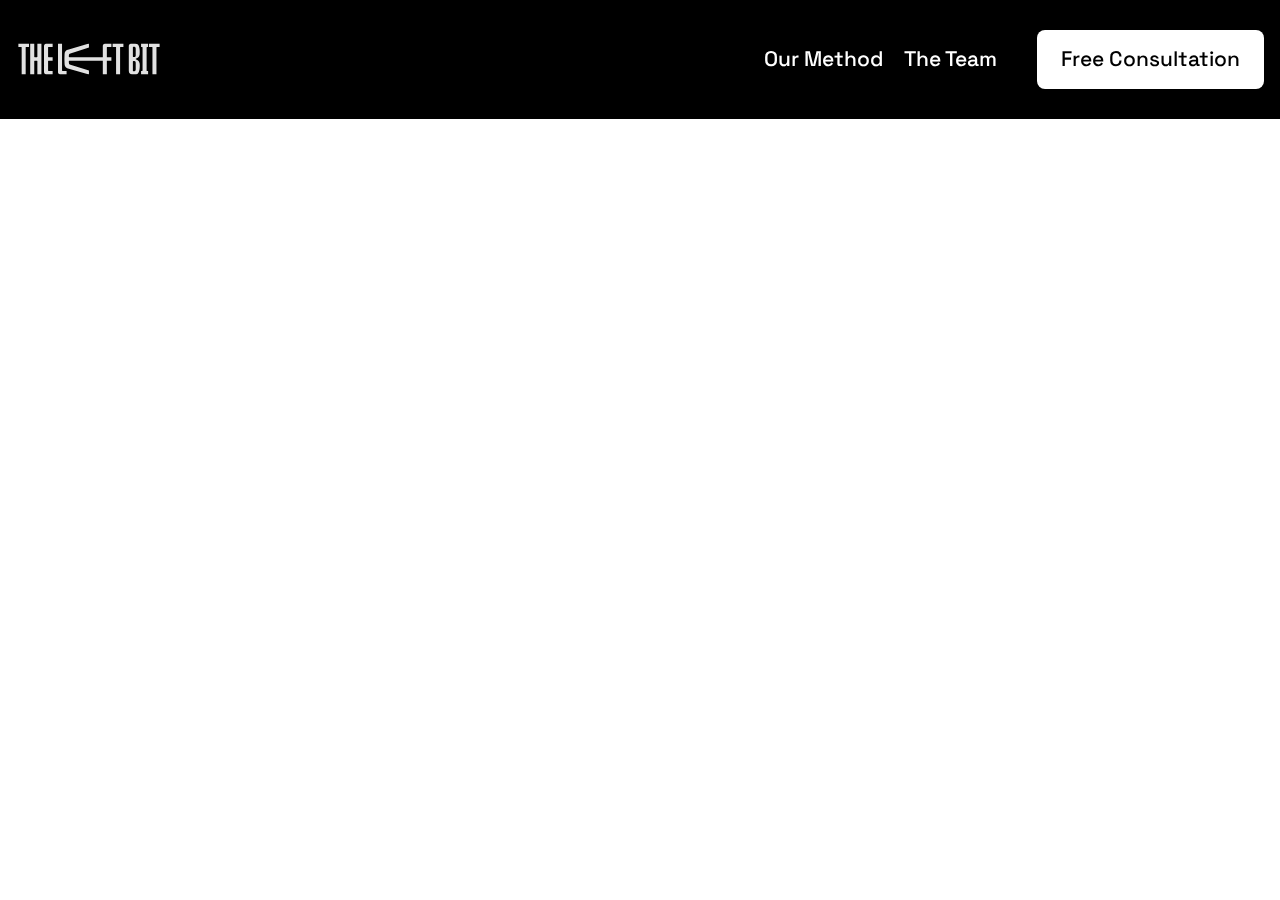
==== commit 8630257f: "Update from https://github.com/theleftbit/theleftbit-website-nextjs/commit/aa940a7836d989a38cce0d7a6" ====
--- a/index.html
+++ b/index.html
@@ -1,4 +1 @@
-<!DOCTYPE html><html><head><meta charSet="utf-8"/><meta http-equiv="X-UA-Compatible" content="IE=edge"/><meta name="viewport" content="width=device-width, initial-scale=1"/><meta name="description" content="theleftbit, In today’s market, technology is expanding in all kind of industries. We can help you create and improve digital products that span from software to UX"/><meta name="author" content="The Left Bit"/><meta name="keywords" content="theleftbit, leftbit, code, developers"/><meta name="robots" content="index,follow"/><link rel="shortcut icon" href="assets/img/favicon.svg" type="image/x-icon"/><link rel="icon" href="assets/img/favicon.svg" type="image/x-icon"/><title>theleftbit</title><meta name="next-head-count" content="10"/><link rel="preload" href="/_next/static/css/82ebbb94d9142ea3.css" as="style" crossorigin=""/><link rel="stylesheet" href="/_next/static/css/82ebbb94d9142ea3.css" crossorigin="" data-n-g=""/><link rel="preload" href="/_next/static/css/7580bece9f73ed25.css" as="style" crossorigin=""/><link rel="stylesheet" href="/_next/static/css/7580bece9f73ed25.css" crossorigin="" data-n-p=""/><noscript data-n-css=""></noscript><script defer="" crossorigin="" nomodule="" src="/_next/static/chunks/polyfills-c67a75d1b6f99dc8.js"></script><script src="/_next/static/chunks/webpack-e0625a99da900f0f.js" defer="" crossorigin=""></script><script src="/_next/static/chunks/framework-0c7baedefba6b077.js" defer="" crossorigin=""></script><script src="/_next/static/chunks/main-4319fc422bcc09df.js" defer="" crossorigin=""></script><script src="/_next/static/chunks/pages/_app-71c032d3bd8b4810.js" defer="" crossorigin=""></script><script src="/_next/static/chunks/ebaf4c27-ec758167d838ab6d.js" defer="" crossorigin=""></script><script src="/_next/static/chunks/746-40134542c0ba968d.js" defer="" crossorigin=""></script><script src="/_next/static/chunks/pages/index-600d39ab8b890cd5.js" defer="" crossorigin=""></script><script src="/_next/static/VsAedJXOe8GSc5_yg3sPq/_buildManifest.js" defer="" crossorigin=""></script><script src="/_next/static/VsAedJXOe8GSc5_yg3sPq/_ssgManifest.js" defer="" crossorigin=""></script></head><body><div id="__next"><div class="_app_app__CEyTH"><header id="home-header" class="header_header__pwrbs header_headerHome__FDfKt"><a id="home-link" target="_self" role="link" title="Home link" href="/"><span style="visibility:hidden">theleftbit</span></a></header><div id="home" class="index_services__iZXkx"><div class="WeAreTLB_weAreTLB__kArVk" style="background:#1b1b1b"><div class="ContentContainer_root__Gz4Fx"><div class="d-flex row justify-content-center align-items-center w-100 flex-fill"><div class="col-10"><div class="WeAreTLB_logo__TYFq8"><svg fill="none" viewBox="0 0 462 111"><path d="M173.365 97.76v12.666h-21.773a9.085 9.085 0 01-9.092-9.086V.007h14.552v96.071a1.673 1.673 0 00.492 1.19 1.693 1.693 0 001.19.492h14.631zM322.07 14.377v96.049h-14.443V14.377a1.684 1.684 0 00-1.683-1.682H295.27V.007H334v12.667h-10.276a1.684 1.684 0 00-1.654 1.703z" fill="#000"></path><path d="M290.888 12.674h-14.631a1.682 1.682 0 00-1.683 1.703v34.507h16.314V61.55h-16.314v48.876h-14.551V61.55h-76.051a2.304 2.304 0 00-2.303 2.302l.411 5.262a6.498 6.498 0 005.366 6.416l66.526 20.512v14.117l-75.365-21.09c-6.11-1.017-10.414-4.864-11.714-12.153a14.529 14.529 0 01-.195-1.942l-.412-7.44a262.82 262.82 0 010-24.634l.354-6.12c.069-2.162.559-4.29 1.445-6.265 1.964-4.179 5.647-7.68 10.384-8.51L253.972.116v14.118l-66.577 21.363a6.501 6.501 0 00-5.308 6.402l-.411 4.72a2.301 2.301 0 002.303 2.303l76.044-.123V9.094c0-2.41.958-4.721 2.663-6.425a9.095 9.095 0 016.429-2.662h21.773v12.667z" fill="#000"></path><path fill-rule="evenodd" clip-rule="evenodd" d="M68.721 47.202V.007L83.265 0v110.426H68.692V63.232a1.68 1.68 0 00-1.682-1.682h-7.785a1.683 1.683 0 00-1.683 1.682v47.201H42.969V.007H57.57v47.195a1.681 1.681 0 001.683 1.681h7.785a1.69 1.69 0 001.682-1.681zM26.8 14.377v96.049H12.356V14.377a1.681 1.681 0 00-1.682-1.682H0V.007h38.73v12.667H28.482a1.683 1.683 0 00-1.683 1.703zm96.705 47.173V48.884h-14.631a1.681 1.681 0 01-1.682-1.682V14.377a1.68 1.68 0 011.682-1.682h14.631V.007h-21.773a9.094 9.094 0 00-6.429 2.662 9.084 9.084 0 00-2.663 6.425v92.246a9.085 9.085 0 009.092 9.086h21.773V97.76h-14.631a1.687 1.687 0 01-1.554-1.038 1.673 1.673 0 01-.128-.644V63.232a1.68 1.68 0 011.682-1.682h14.631zM449.197 14.377v96.049h-14.443V14.377a1.684 1.684 0 00-1.683-1.682h-10.674V.007h38.73v12.667H450.88a1.68 1.68 0 00-1.683 1.703zm-73.112 42.474a1.675 1.675 0 01-.905-2.65 1.68 1.68 0 01.905-.597c3.119-.838 11.078-3.862 12.601-13.208 1.9-11.678-.346-31.973-5.979-36.31-5.258-4.05-9.641-4.05-10.977-4.05h-12.638a9.095 9.095 0 00-6.429 2.662A9.084 9.084 0 00350 9.123V97.76a12.66 12.66 0 003.712 8.956 12.677 12.677 0 008.962 3.71h9.056c1.336 0 5.719 0 10.977-4.049 5.633-4.33 7.879-24.633 5.979-36.31-1.523-9.347-9.482-12.386-12.601-13.216zm-11.519-43.585a1.68 1.68 0 011.683-1.682h2.722s5.778-.274 5.778 6.416V42.36s0 5.882-5.279 5.882h-3.207a1.685 1.685 0 01-1.683-1.682l-.014-33.293zm10.168 79.16c0 6.69-5.777 6.423-5.777 6.423h-2.723a1.685 1.685 0 01-1.682-1.681V63.867a1.683 1.683 0 011.682-1.682h3.228c5.279 0 5.279 5.882 5.279 5.882l-.007 24.359zM419.22.007v12.667h-3.293a2.045 2.045 0 00-2.044 2.035v81.008a2.042 2.042 0 002.044 2.043h3.293v12.666h-25.276V97.76h3.3a2.046 2.046 0 002.037-2.043V14.71a2.035 2.035 0 00-2.037-2.035h-3.3V.007h25.276z" fill="#000"></path></svg></div><div><h2>Software Studio</h2><p>The trusted partner for your next ambitious project</p></div></div></div><button class="ArrowScrollDown_arrow__4w0Y3 ArrowScrollDown_arrowWhite__33b9T" type="button" role="button"><svg width="14" height="65"><path fill="#1B1B1B" fill-rule="evenodd" d="M7.816 0v62.787c0 .156.13.283.292.283l.67-.051a.823.823 0 00.817-.66l2.609-8.183H14l-2.683 9.275c-.13.75-.619 1.28-1.546 1.44a2.046 2.046 0 01-.247.025l-.947.05c-1.044.046-2.09.045-3.134-.002l-.779-.043a2.166 2.166 0 01-.797-.18c-.534-.241-.976-.694-1.082-1.277L0 54.176h1.796l2.716 8.19a.823.823 0 00.815.653l.6.05a.288.288 0 00.293-.282L6.206 0h1.61z"></path></svg></button></div></div><div class="WhatWeDo_whatWeDo__SoOa6 container"><div class="row g-0 justify-content-md-center align-content-center"><div class="WhatWeDo_content__CwDtI col-10"><h1>What we do</h1><h3>In today&#x27;s market, technology is expanding in all kind of industries. We can help you create and improve digital products that span from software to UX</h3></div></div></div><section class="content HowWeDoIt_howWeDoIt__mrUSq"><div class="HowWeDoIt_container__8O83n container"><div class="HowWeDoIt_analyze__PZX6z "><div class="row g-0 justify-content-md-center HowWeDoIt_row__uHFp0"><div class="col-10 justify-content-md-between content-title HowWeDoIt_contentTitle__8FM2D"><h2>Analyze</h2><span class="HowWeDoIt_titleNumber__EZRkq">1</span></div><div class="col-10 content-content"><p>We can help you understand the flaws you are having in your product at any level, giving you a detailed overview of the path to solving them</p></div><div class="HowWeDoIt_line__JRjDK"></div></div></div><div class="HowWeDoIt_analyze__PZX6z "><div class="row g-0 justify-content-md-center HowWeDoIt_row__uHFp0"><div class="col-10 justify-content-md-between content-title HowWeDoIt_contentTitle__8FM2D"><h2>Build</h2><span class="HowWeDoIt_titleNumber__EZRkq">2</span></div><div class="col-10 content-content"><p>We are able to function as the tech branch of your company, going along with you in the process of building a product from scratch</p></div><div class="HowWeDoIt_line__JRjDK"></div></div></div><div class="HowWeDoIt_analyze__PZX6z "><div class="row g-0 justify-content-md-center HowWeDoIt_row__uHFp0"><div class="col-10 justify-content-md-between content-title HowWeDoIt_contentTitle__8FM2D"><h2>Grow</h2><span class="HowWeDoIt_titleNumber__EZRkq">3</span></div><div class="col-10 content-content"><p>We focus on making the projects scalable, as well as scale already on-going projects. We work in detail to help you build big things. Because when you grow, we do it too.</p></div><div class="HowWeDoIt_line__JRjDK"></div></div></div></div></section><div class="carousel"><style data-emotion="css ohwg9z">.css-ohwg9z{position:relative;overflow:hidden;}</style><div class=" css-ohwg9z"><style data-emotion="css 1f8sh1y">.css-1f8sh1y{position:relative;width:100%;height:100%;}</style><div class="css-1f8sh1y"><style data-emotion="css 1l7c0cy">.css-1l7c0cy{position:absolute;height:100%;width:100%;}</style><div class="css-1l7c0cy"><div style="height:100%"><div style="position:relative;height:100%"><div><section class="section_section__gftBy" style="background:#1b1b1b"><div class="container content"><div class="d-flex row justify-content-md-center align-items-center w-100 flex-fill"><div class="col-10"><h2>We love</h2><h1>Code</h1></div></div></div></section></div></div></div></div><div class="css-1l7c0cy"><div style="height:100%"><div style="position:relative;height:100%"><div><section class="section_section__gftBy" style="background:#041E42"><div class="container"><div class="d-flex flex-nowrap w-full justify-content-center align-items-center"><div class="justify-content-center align-items-center w-[400px] md:w-[400px] lg:w-[400px] xl:w-[600px] h-full flex justify-content-center"><picture class="flex justify-content-center"><source srcSet="/assets/img/mlb-1.webp"/><source srcSet="/assets/img/mlb-1.avif"/><source srcSet="/assets/img/mlb-1.png"/><img src="/assets/img/mlb-1.webp" class="object-contain h-auto w-[80%]" alt="MLB mobile app first screenshot"/></picture></div><div class="justify-content-center align-items-center w-[400px] md:w-[400px] lg:w-[400px] xl:w-[600px] h-full hidden lg:flex"><picture class="flex justify-content-center"><source srcSet="/assets/img/mlb-2.webp"/><source srcSet="/assets/img/mlb-2.avif"/><source srcSet="/assets/img/mlb-2.png"/><img src="/assets/img/mlb-2.webp" class="object-contain h-auto w-[80%]" alt="MLB mobile app first screenshot"/></picture></div><div class="justify-content-center align-items-center w-[400px] md:w-[400px] lg:w-[400px] xl:w-[600px] h-full hidden lg:flex"><picture class="flex justify-content-center"><source srcSet="/assets/img/mlb-3.webp"/><source srcSet="/assets/img/mlb-3.avif"/><source srcSet="/assets/img/mlb-3.png"/><img src="/assets/img/mlb-3.webp" class="object-contain h-auto w-[80%]" alt="MLB mobile app third screenshot"/></picture></div></div></div></section></div></div></div></div><div class="css-1l7c0cy"><div style="height:100%"><div style="position:relative;height:100%"><div><section class="section_section__gftBy" style="background:#1b1b1b"><div class="container content"><div class="d-flex row justify-content-md-center align-items-center w-100 flex-fill"><div class="col-10"><h2>We create</h2><h1>Digital products</h1></div></div></div></section></div></div></div></div><div class="css-1l7c0cy"><div style="height:100%"><div style="position:relative;height:100%"><div><section class="section_section__gftBy" style="background:#64B885"><div class="container"><div class="d-flex flex-nowrap w-full justify-content-center align-items-center"><div class="justify-content-center align-items-center w-[400px] md:w-[400px] lg:w-[400px] xl:w-[600px] h-full flex justify-content-center"><picture class="flex justify-content-center"><source srcSet="/assets/img/naturitas-1.webp"/><source srcSet="/assets/img/naturitas-1.avif"/><source srcSet="/assets/img/naturitas-1.png"/><img src="/assets/img/naturitas-1.webp" class="object-contain h-auto w-[80%]" alt="Naturitas mobile app first screenshot"/></picture></div><div class="justify-content-center align-items-center w-[400px] md:w-[400px] lg:w-[400px] xl:w-[600px] h-full hidden lg:flex"><picture class="flex justify-content-center"><source srcSet="/assets/img/naturitas-2.webp"/><source srcSet="/assets/img/naturitas-2.avif"/><source srcSet="/assets/img/naturitas-2.png"/><img src="/assets/img/naturitas-2.webp" class="object-contain h-auto w-[80%]" alt="Naturitas mobile app first screenshot"/></picture></div><div class="justify-content-center align-items-center w-[400px] md:w-[400px] lg:w-[400px] xl:w-[600px] h-full hidden lg:flex"><picture class="flex justify-content-center"><source srcSet="/assets/img/naturitas-3.webp"/><source srcSet="/assets/img/naturitas-3.avif"/><source srcSet="/assets/img/naturitas-3.png"/><img src="/assets/img/naturitas-3.webp" class="object-contain h-auto w-[80%]" alt="Naturitas mobile app third screenshot"/></picture></div></div></div></section></div></div></div></div><div class="css-1l7c0cy"><div style="height:100%"><div style="position:relative;height:100%"><div><section class="section_section__gftBy" style="background:#1b1b1b"><div class="container content"><div class="row justify-content-md-center align-items-center w-100 flex-fill"><div class="col-10"><h2>We help</h2><h1>You scale</h1></div></div></div></section></div></div></div></div><div class="css-1l7c0cy"><div style="height:100%"><div style="position:relative;height:100%"><div><section class="section_section__gftBy" style="background:#192e35"><div class="container"><div class="d-flex flex-nowrap w-full justify-content-center align-items-center"><div class="justify-content-center align-items-center w-[400px] md:w-[400px] lg:w-[400px] xl:w-[600px] h-full flex justify-content-center"><picture class="flex justify-content-center"><source srcSet="/assets/img/videoask-1.webp"/><source srcSet="/assets/img/videoask-1.avif"/><source srcSet="/assets/img/videoask-1.png"/><img src="/assets/img/videoask-1.webp" class="object-contain h-auto w-[80%]" alt="Videoask mobile app first screenshot"/></picture></div><div class="justify-content-center align-items-center w-[400px] md:w-[400px] lg:w-[400px] xl:w-[600px] h-full hidden lg:flex"><picture class="flex justify-content-center"><source srcSet="/assets/img/videoask-2.webp"/><source srcSet="/assets/img/videoask-2.avif"/><source srcSet="/assets/img/videoask-2.png"/><img src="/assets/img/videoask-2.webp" class="object-contain h-auto w-[80%]" alt="Videoask mobile app first screenshot"/></picture></div><div class="justify-content-center align-items-center w-[400px] md:w-[400px] lg:w-[400px] xl:w-[600px] h-full hidden lg:flex"><picture class="flex justify-content-center"><source srcSet="/assets/img/videoask-3.webp"/><source srcSet="/assets/img/videoask-3.avif"/><source srcSet="/assets/img/videoask-3.png"/><img src="/assets/img/videoask-3.webp" class="object-contain h-auto w-[80%]" alt="Videoask mobile app third screenshot"/></picture></div></div></div></section></div></div></div></div></div><style data-emotion="css 1abc02a">.css-1abc02a{position:absolute;height:100%;background-color:transparent;z-index:1;top:0;right:0;}.css-1abc02a:hover button{background-color:black;-webkit-filter:brightness(120%);filter:brightness(120%);opacity:0.4;}</style><div class=" css-1abc02a"><style data-emotion="css 1czzsi3">.css-1czzsi3{margin:0 10px;position:relative;background-color:#494949;top:calc(50% - 20px)!important;color:white;font-size:30px;-webkit-transition:200ms;transition:200ms;cursor:pointer;opacity:0;}.css-1czzsi3:hover{opacity:0.6!important;}</style><style data-emotion="css 5gbgld">.css-5gbgld{text-align:center;-webkit-flex:0 0 auto;-ms-flex:0 0 auto;flex:0 0 auto;font-size:1.5rem;padding:8px;border-radius:50%;overflow:visible;color:rgba(0, 0, 0, 0.54);-webkit-transition:background-color 150ms cubic-bezier(0.4, 0, 0.2, 1) 0ms;transition:background-color 150ms cubic-bezier(0.4, 0, 0.2, 1) 0ms;margin:0 10px;position:relative;background-color:#494949;top:calc(50% - 20px)!important;color:white;font-size:30px;-webkit-transition:200ms;transition:200ms;cursor:pointer;opacity:0;}.css-5gbgld:hover{background-color:rgba(0, 0, 0, 0.04);}@media (hover: none){.css-5gbgld:hover{background-color:transparent;}}.css-5gbgld.Mui-disabled{background-color:transparent;color:rgba(0, 0, 0, 0.26);}.css-5gbgld:hover{opacity:0.6!important;}</style><style data-emotion="css e8vs8u">.css-e8vs8u{display:-webkit-inline-box;display:-webkit-inline-flex;display:-ms-inline-flexbox;display:inline-flex;-webkit-align-items:center;-webkit-box-align:center;-ms-flex-align:center;align-items:center;-webkit-box-pack:center;-ms-flex-pack:center;-webkit-justify-content:center;justify-content:center;position:relative;box-sizing:border-box;-webkit-tap-highlight-color:transparent;background-color:transparent;outline:0;border:0;margin:0;border-radius:0;padding:0;cursor:pointer;-webkit-user-select:none;-moz-user-select:none;-ms-user-select:none;user-select:none;vertical-align:middle;-moz-appearance:none;-webkit-appearance:none;-webkit-text-decoration:none;text-decoration:none;color:inherit;text-align:center;-webkit-flex:0 0 auto;-ms-flex:0 0 auto;flex:0 0 auto;font-size:1.5rem;padding:8px;border-radius:50%;overflow:visible;color:rgba(0, 0, 0, 0.54);-webkit-transition:background-color 150ms cubic-bezier(0.4, 0, 0.2, 1) 0ms;transition:background-color 150ms cubic-bezier(0.4, 0, 0.2, 1) 0ms;margin:0 10px;position:relative;background-color:#494949;top:calc(50% - 20px)!important;color:white;font-size:30px;-webkit-transition:200ms;transition:200ms;cursor:pointer;opacity:0;}.css-e8vs8u::-moz-focus-inner{border-style:none;}.css-e8vs8u.Mui-disabled{pointer-events:none;cursor:default;}@media print{.css-e8vs8u{-webkit-print-color-adjust:exact;color-adjust:exact;}}.css-e8vs8u:hover{background-color:rgba(0, 0, 0, 0.04);}@media (hover: none){.css-e8vs8u:hover{background-color:transparent;}}.css-e8vs8u.Mui-disabled{background-color:transparent;color:rgba(0, 0, 0, 0.26);}.css-e8vs8u:hover{opacity:0.6!important;}</style><button class="MuiButtonBase-root MuiIconButton-root MuiIconButton-sizeMedium  css-e8vs8u" tabindex="0" type="button" aria-label="Next"><style data-emotion="css vubbuv">.css-vubbuv{-webkit-user-select:none;-moz-user-select:none;-ms-user-select:none;user-select:none;width:1em;height:1em;display:inline-block;fill:currentColor;-webkit-flex-shrink:0;-ms-flex-negative:0;flex-shrink:0;-webkit-transition:fill 200ms cubic-bezier(0.4, 0, 0.2, 1) 0ms;transition:fill 200ms cubic-bezier(0.4, 0, 0.2, 1) 0ms;font-size:1.5rem;}</style><svg class="MuiSvgIcon-root MuiSvgIcon-fontSizeMedium css-vubbuv" focusable="false" aria-hidden="true" viewBox="0 0 24 24" data-testid="NavigateNextIcon"><path d="M10 6 8.59 7.41 13.17 12l-4.58 4.59L10 18l6-6z"></path></svg></button></div><style data-emotion="css hn784z">.css-hn784z{position:absolute;height:100%;background-color:transparent;z-index:1;top:0;left:0;}.css-hn784z:hover button{background-color:black;-webkit-filter:brightness(120%);filter:brightness(120%);opacity:0.4;}</style><div class=" css-hn784z"><button class="MuiButtonBase-root MuiIconButton-root MuiIconButton-sizeMedium  css-e8vs8u" tabindex="0" type="button" aria-label="Previous"><svg class="MuiSvgIcon-root MuiSvgIcon-fontSizeMedium css-vubbuv" focusable="false" aria-hidden="true" viewBox="0 0 24 24" data-testid="NavigateBeforeIcon"><path d="M15.41 7.41 14 6l-6 6 6 6 1.41-1.41L10.83 12z"></path></svg></button></div></div></div><section class="Clients_main__NUVqw"><div class="container"><div class="row g-0 justify-content-md-center"><div class="col-10"><h3>Our clients</h3></div></div><div class="row g-0 justify-content-md-between"><div class="flex flex-col md:flex-row flex-wrap align-items-start gap-5 justify-content-between"><div class="row col-md-4 undefined"><div class="Client_clientLogoBox__6NaY_ bg-gray-100 rounded-lg w-[300px] h-[180px] lg:w-[200px] xl:w-[300px] xl:h-[200px] flex align-items-center justify-content-center"><img alt="mlb logo" role="img" loading="lazy" decoding="async" data-nimg="1" class="Client_logo__I506A" style="color:transparent" src="/assets/img/img-mlb.svg"/></div><div class="Client_review__XGAZC"><div class="Client_quote__ITlBe">The Left Bit team really knows their stuff when it comes to mobile development. They stay on top of the latest developments, and always act with their customers' best interests in mind. They are easy to work with, and have always been able to deliver when I've worked with them. 
-I'd be thrilled to work with them again!</div><div class="Client_author__j9gpF">Dave Lewanda<!-- --> - <!-- -->Director of Software Engineering at MLB</div></div></div><div class="row col-md-4 undefined"><div class="Client_clientLogoBox__6NaY_ bg-gray-100 rounded-lg w-[300px] h-[180px] lg:w-[200px] xl:w-[300px] xl:h-[200px] flex align-items-center justify-content-center"><img alt="typeform logo" role="img" loading="lazy" decoding="async" data-nimg="1" class="Client_logo__I506A" style="color:transparent" src="/assets/img/img-typeform.svg"/></div><div class="Client_review__XGAZC"><div class="Client_quote__ITlBe">I have had the pleasure of working working with TheLeftBit since the conception of VIDEOASK. 
-Their team not only helped us launch the app in a fraction of time, but was also involved during the evolution of it, bringing their mobile perspective into the development of the Product.</div><div class="Client_author__j9gpF">David Okuniev<!-- --> - <!-- -->Typeform Cofounder</div></div></div><div class="row col-md-4 undefined"><div class="Client_clientLogoBox__6NaY_ bg-gray-100 rounded-lg w-[300px] h-[180px] lg:w-[200px] xl:w-[300px] xl:h-[200px] flex align-items-center justify-content-center"><img alt="naturitas logo" role="img" loading="lazy" decoding="async" data-nimg="1" class="Client_logo__I506A" style="color:transparent" src="/assets/img/img-naturitas.svg"/></div><div class="Client_review__XGAZC"><div class="Client_quote__ITlBe">TheLeftBit team has helped us create applications that have contributed, without a doubt, to the exponential growth that we have experienced at Naturitas. 
-The experience of working together with the TheLeftBit team is very satisfactory, since they take the product as their own and team up as if they were part of the company.</div><div class="Client_author__j9gpF">Rodrigo López<!-- --> - <!-- -->PMO at Naturitas</div></div></div></div></div></div></section><section class="StartProject_startProject__QP2yn opacity-0 enter-active"><div class="container"><div class="row justify-content-around align-content-center" id="start-project-content"><div class="col-4"><h3>Let&#x27;s make something&lt;br /&gt;that matters.</h3></div><a class="StartProject_button__V66_I col-4" href="mailto:hola@theleftbit.com" role="link" title="Contact by mail"><span>Start a project</span><span class="StartProject_animatedBackground___x5xx"></span></a></div></div></section></div><div class="footer_footer__3kcQj"><div class="footer_sayHi__KmhwQ"><p id="here">Say hi!<!-- --> <a href="mailto:hola@theleftbit.com" role="link" title="Contact by email"><u>Here</u> 📩</a></p></div><img src="/assets/img/ic-arrow-big.svg" alt="arrow"/></div></div></div><script id="__NEXT_DATA__" type="application/json" crossorigin="">{"props":{"pageProps":{}},"page":"/","query":{},"buildId":"VsAedJXOe8GSc5_yg3sPq","nextExport":true,"autoExport":true,"isFallback":false,"scriptLoader":[]}</script></body></html>+<!doctype html><html lang="en"><head><meta charset="utf-8"/><link rel="icon" href="/images/favicon.svg"/><meta property="og:image" content="/images/ogimage.png"/><meta name="viewport" content="width=device-width,initial-scale=1"/><meta name="theme-color" content="#000"/><meta name="description" content="Beatutiful, reliable pixels"/><title>TheLeftBit</title><style>@import url(https://fonts.googleapis.com/css2?family=Space+Grotesk:wght@400;500;700&display=swap);@font-face{font-family:'SF Compact';src:url('./fonts/SF-Compact-Display-Light.otf');font-weight:300}@font-face{font-family:'SF Compact';src:url('./fonts/SF-Compact-Display-Regular.otf');font-weight:400}@font-face{font-family:'SF Compact';src:url('./fonts/SF-Compact-Display-Regular.otf');font-weight:500}@font-face{font-family:'SF Compact';src:url('./fonts/SF-Compact-Display-Semibold.otf');font-weight:600}@font-face{font-family:'SF Pro';src:url('./fonts/SF-Compact-Display-Black.otf');font-weight:800}@font-face{font-family:Hubot-Sans;src:url('./fonts/Hubot-Sans.ttf');font-weight:400}@font-face{font-family:Hubot-Sans;src:url('./fonts/Hubot-Sans.ttf')}@font-face{font-family:'Feature Display';src:url('./fonts/FeatureDisplay-ExtraLight.otf') format('opentype');font-weight:200}</style><script defer="defer" src="/static/js/main.82e857cf.js"></script><link href="/static/css/main.31ab8051.css" rel="stylesheet"></head><body><div id="root"></div></body></html>--- a/static/css/main.31ab8051.css
+++ b/static/css/main.31ab8051.css
@@ -0,0 +1,2 @@
+.selected-item{text-align:center}.controls-container{--highlight-width:auto;--highlight-x-pos:0;-webkit-font-smoothing:antialiased;-moz-osx-font-smoothing:grayscale;display:flex;font-family:SF Compact;margin:0}.controls{border:1px solid #6360ff1a;border-radius:4px;display:inline-flex;justify-content:space-between;margin:auto;max-width:500px;overflow:hidden;padding:12px;position:relative}.controls input{bottom:0;cursor:pointer;height:100%;left:0;margin:0;opacity:0;position:absolute;right:0;top:0;width:100%}.segment{min-width:100px;position:relative;text-align:center;z-index:1}.segment label{cursor:pointer;display:block;font-size:inherit;font-weight:400;padding:8px 12px;transition:color .5s ease;@media screen and (max-width:450px){font-size:18px}}.segment.active label{color:#fff}.controls:before{background:#5465ff;border-radius:4px;bottom:2px;content:"";left:0;position:absolute;top:2px;transform:translateX(calc(var(--highlight-x-pos)));width:calc(var(--highlight-width));z-index:0}.controls.ready:before{transition:transform .3s ease,width .3s ease}
+/*# sourceMappingURL=main.31ab8051.css.map*/